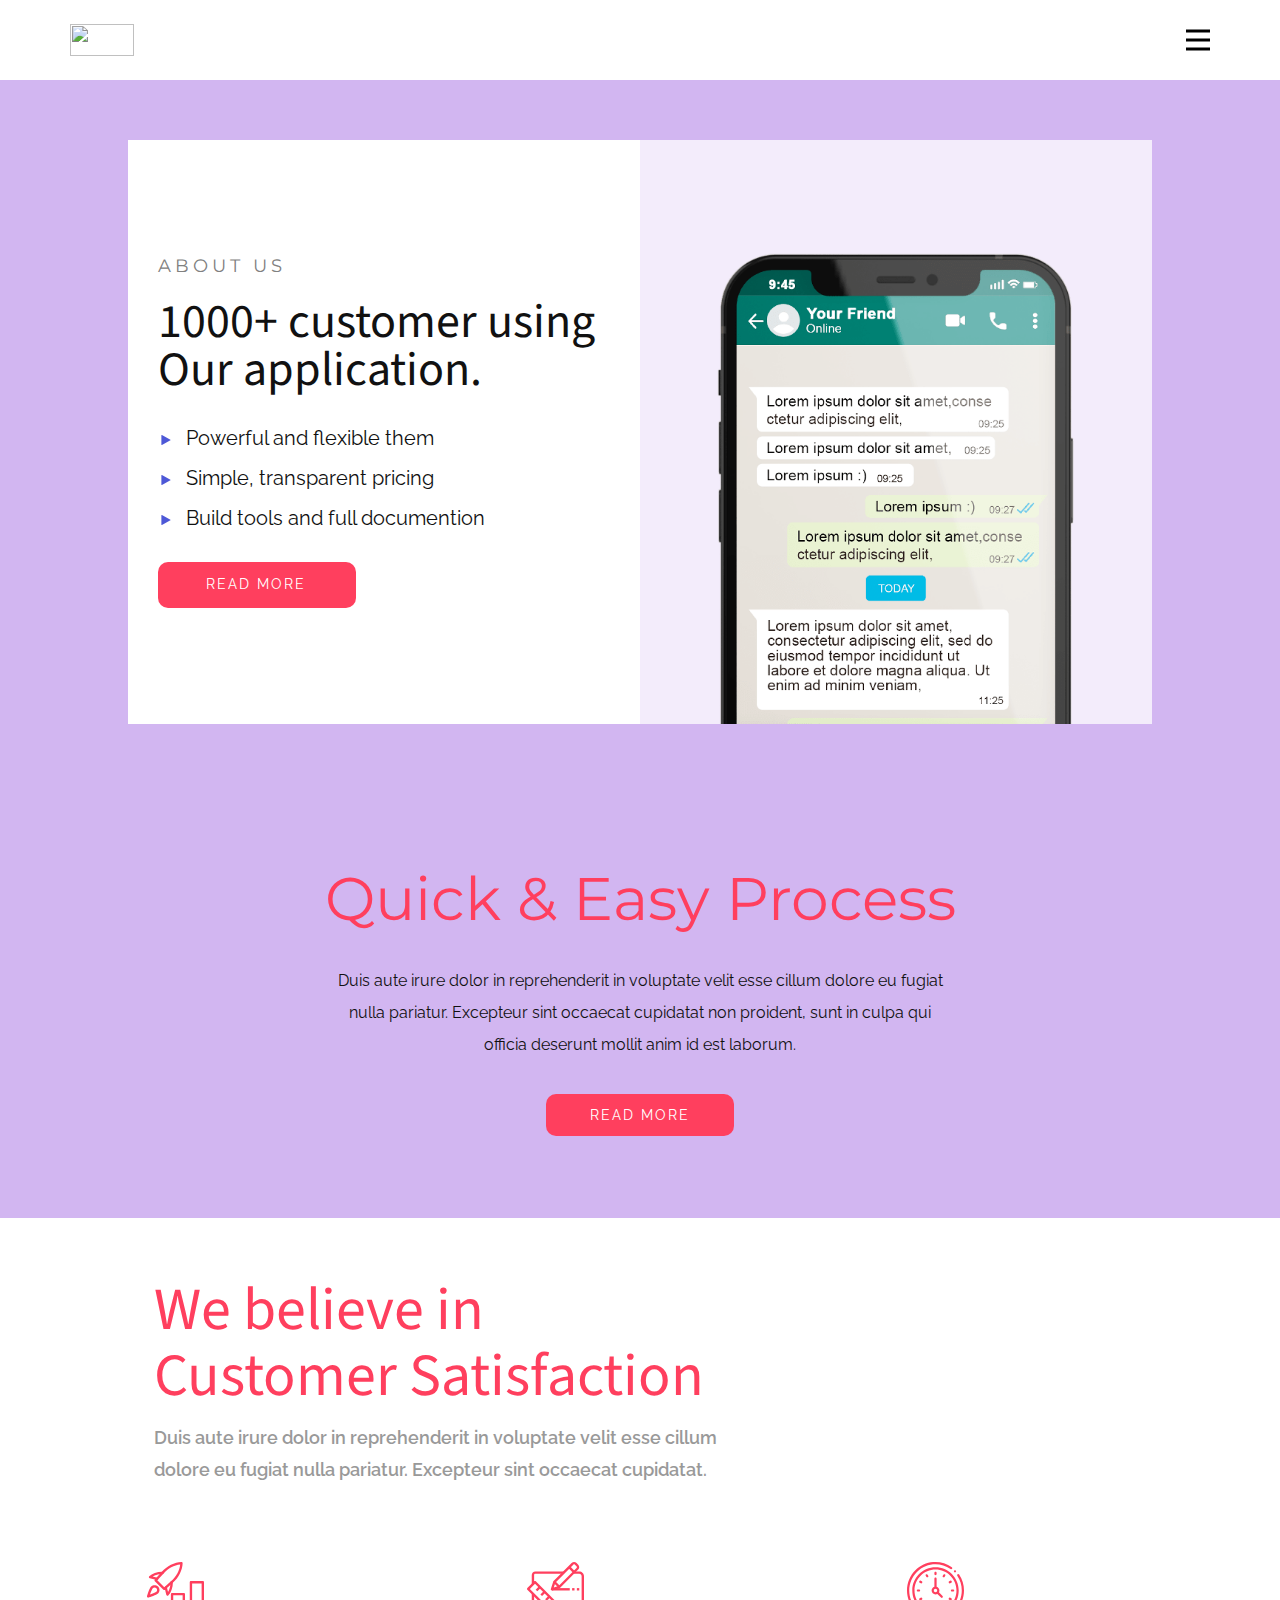
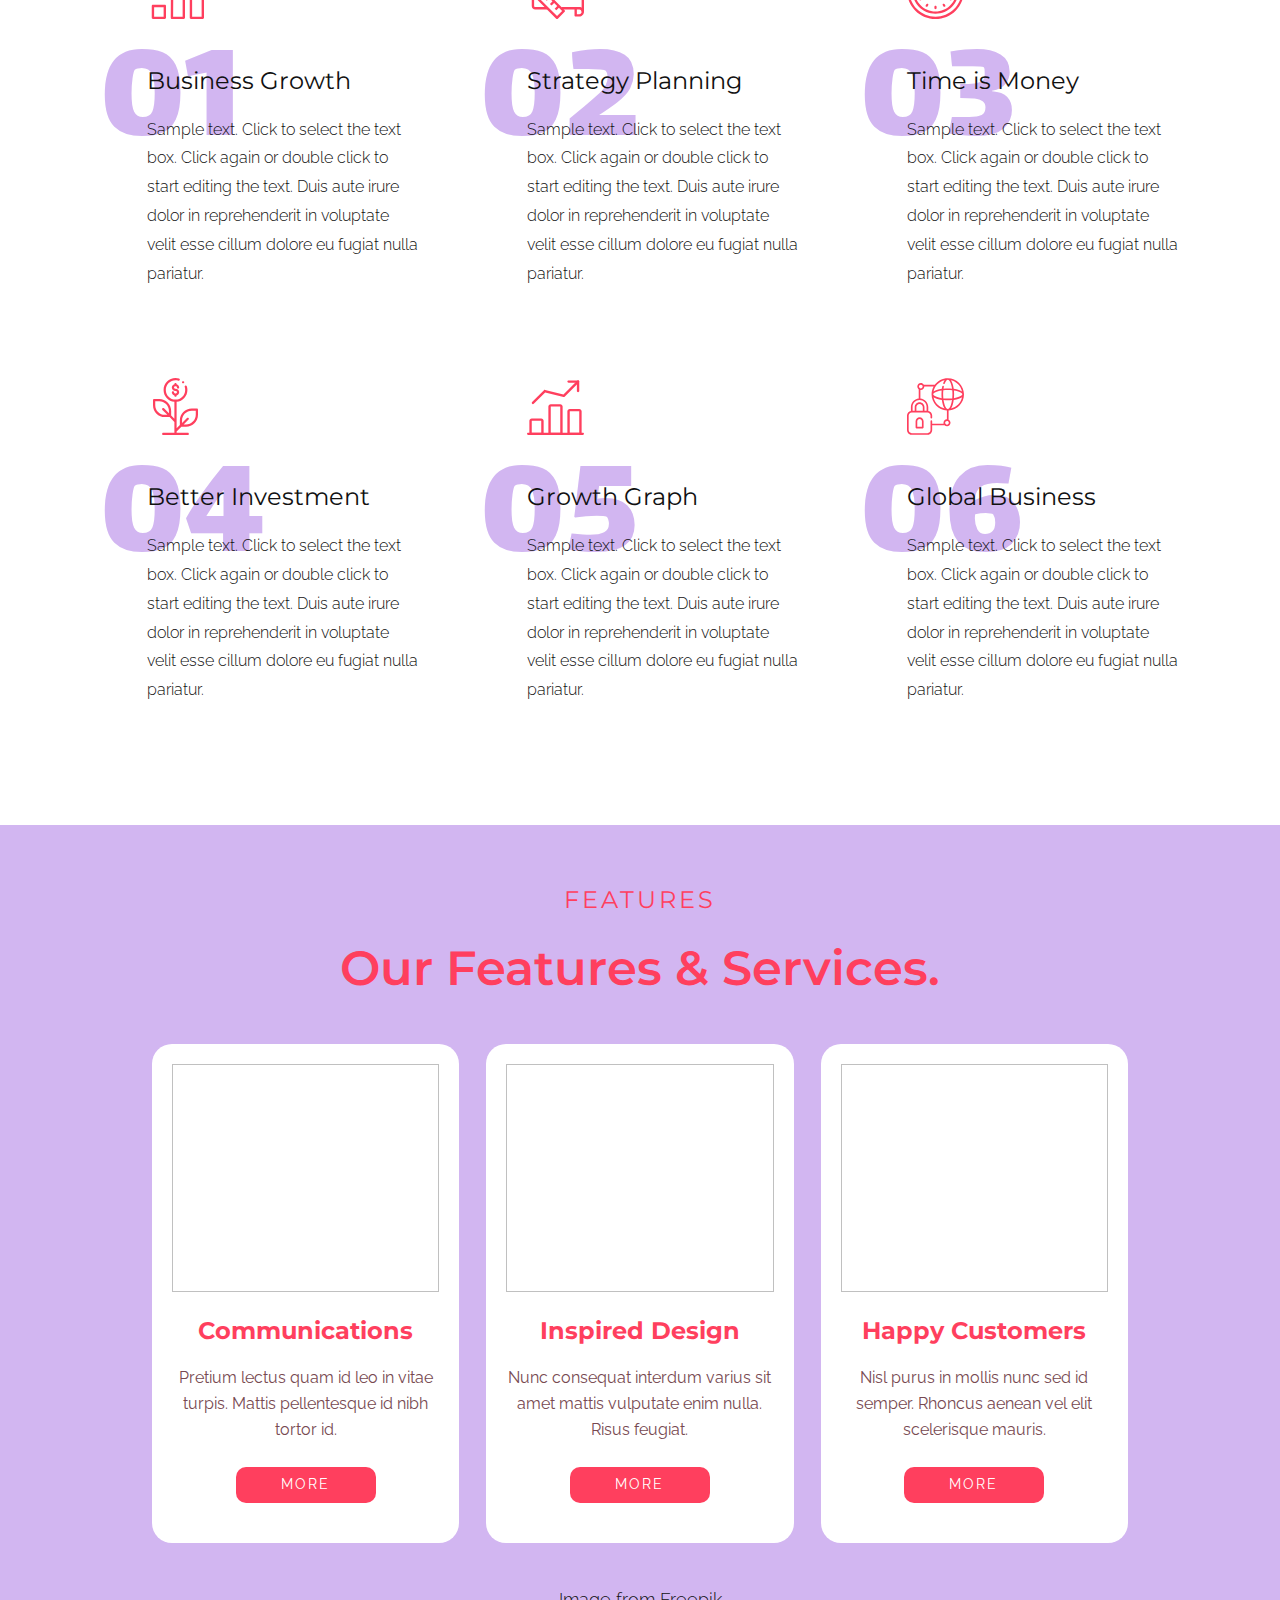
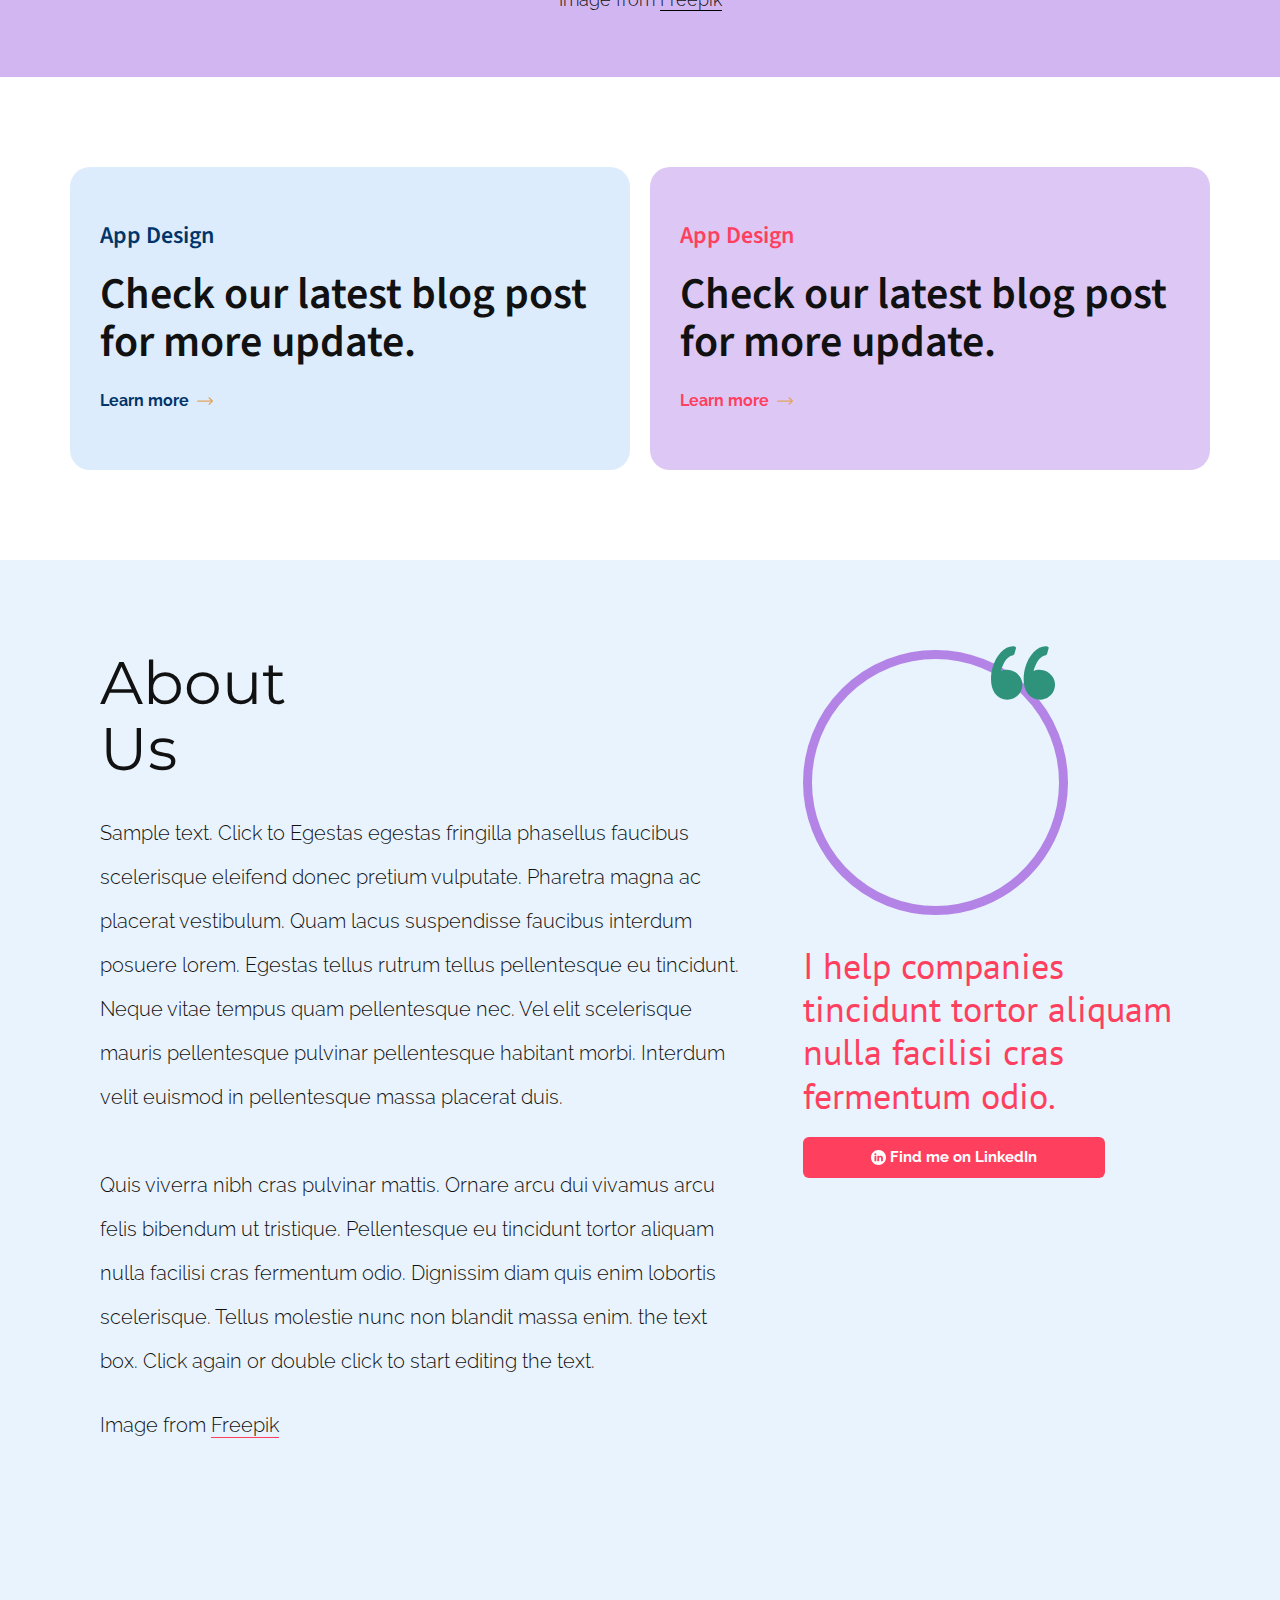
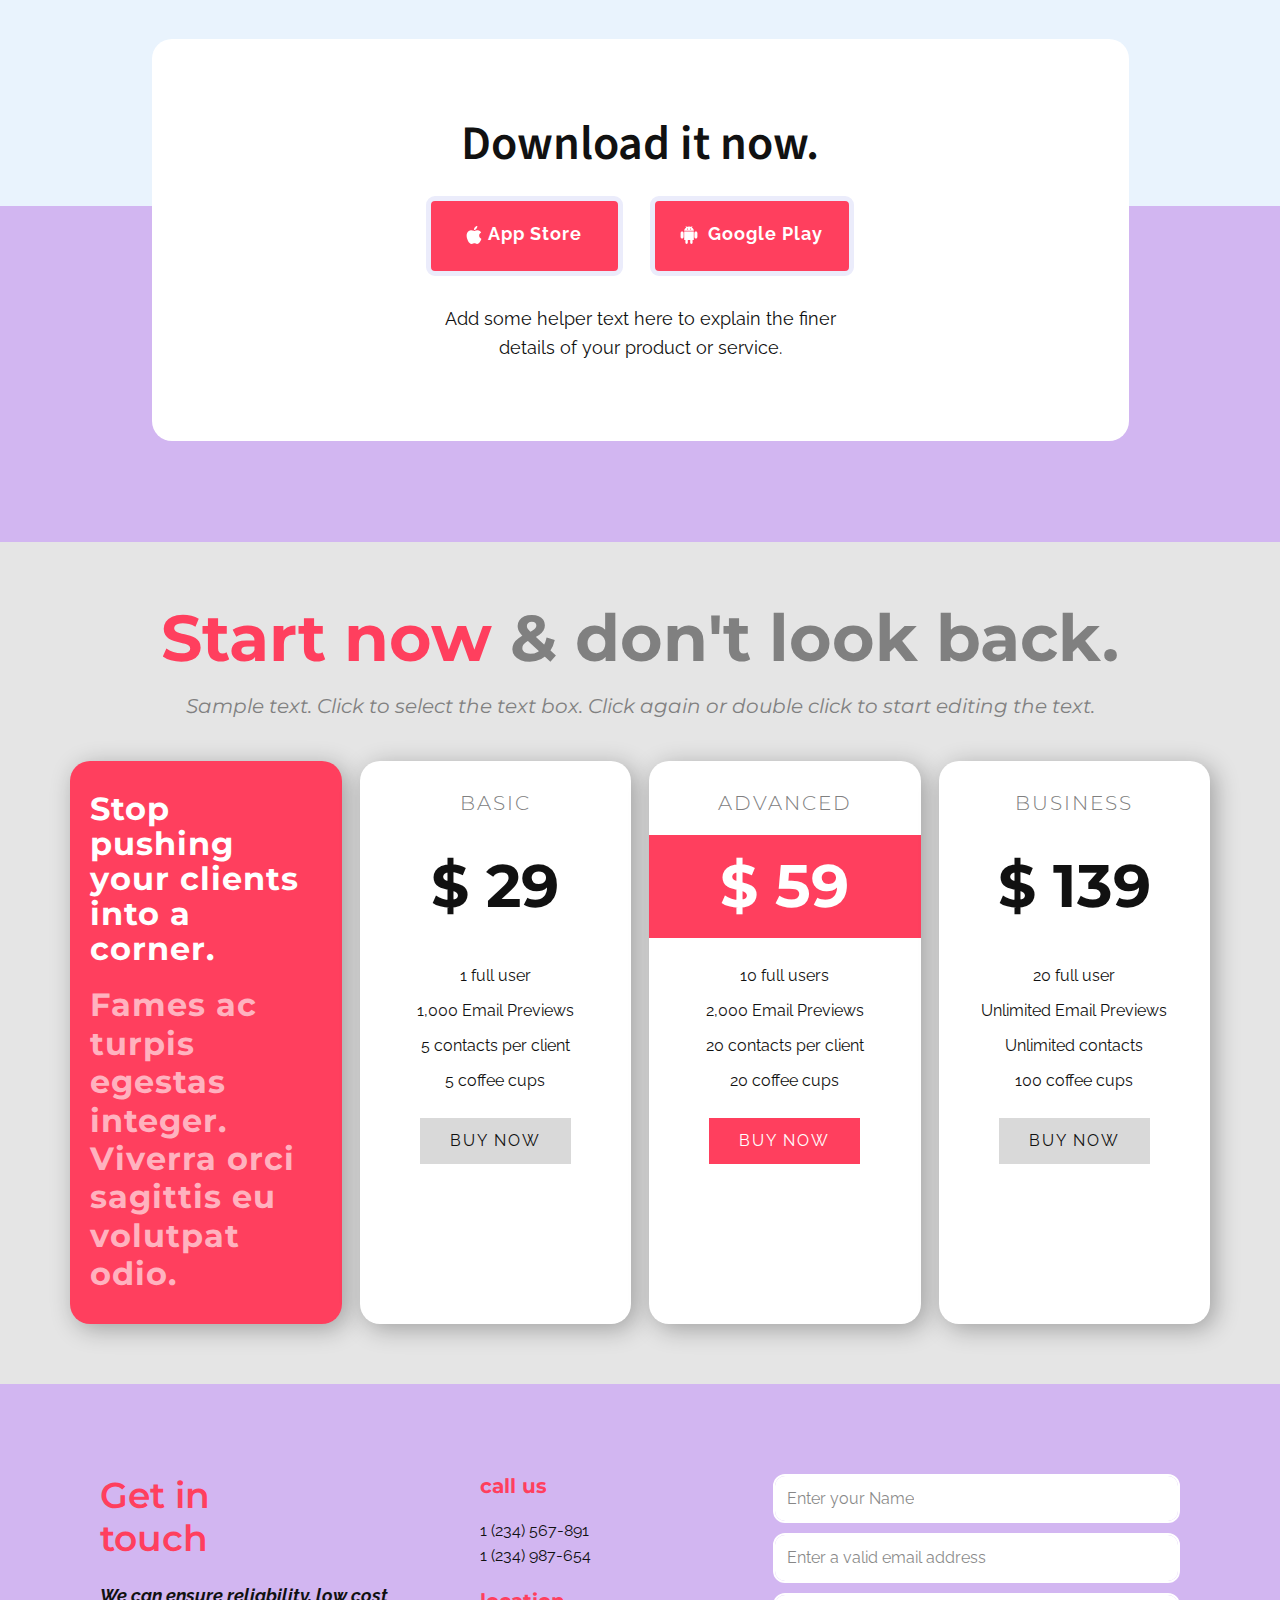
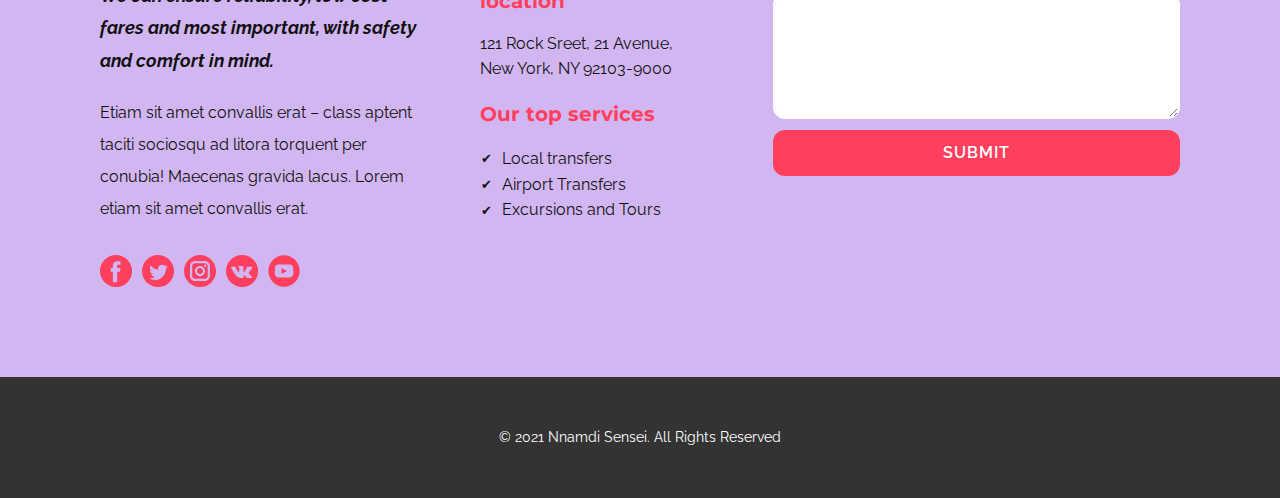
==== index.html @ 2d6a7fe9 "first commit" ====
<!DOCTYPE html>
<html style="font-size: 16px;">
  <head>
    <meta name="viewport" content="width=device-width, initial-scale=1.0">
    <meta charset="utf-8">
    <meta name="keywords" content="app landing page, app website, nnamdi sensei">
    <meta name="description" content="An App Landing Page Design By Nnamdi Sensei">
    <meta name="page_type" content="np-template-header-footer-from-plugin">
    <title>App Landing Page</title>
    <link rel="stylesheet" href="nicepage.css" media="screen">
<link rel="stylesheet" href="App-Landing-Page.css" media="screen">
    <script class="u-script" type="text/javascript" src="jquery.js" defer=""></script>
    <script class="u-script" type="text/javascript" src="nicepage.js" defer=""></script>
    <meta name="generator" content="Nnamdi Sensei">
    <meta property="og:title" content="App Landing Page">
    <meta property="og:description" content="An App Landing Page Design By Nnamdi Sensei">
    <link id="u-theme-google-font" rel="stylesheet" href="https://fonts.googleapis.com/css?family=Montserrat:100,100i,200,200i,300,300i,400,400i,500,500i,600,600i,700,700i,800,800i,900,900i|Raleway:100,100i,200,200i,300,300i,400,400i,500,500i,600,600i,700,700i,800,800i,900,900i">
    <link id="u-page-google-font" rel="stylesheet" href="https://fonts.googleapis.com/css?family=Source+Sans+Pro:200,200i,300,300i,400,400i,600,600i,700,700i,900,900i|PT+Sans:400,400i,700,700i|Lalezar:400">
    
    
    
    
    
    
    
    
    
    
    <script type="application/ld+json">{
		"@context": "http://schema.org",
		"@type": "Organization",
		"name": "App Landing Page",
		"logo": "#"
}</script>
    <meta name="theme-color" content="#ff3f5e">
    <meta property="og:type" content="website">
  </head>
  <body data-home-page="App-Landing-Page.html" data-home-page-title="App Landing Page" class="u-body"><header class="u-clearfix u-header u-sticky u-sticky-ba00 u-header" id="sec-84ba"><div class="u-clearfix u-sheet u-valign-middle u-sheet-1">
        <a href="https://nnamdisensei.com" class="u-image u-logo u-image-1" title="Nnamdi Sensei" target="_blank">
          <img src="#" class="u-logo-image u-logo-image-1">
        </a>
        <nav class="u-menu u-menu-dropdown u-offcanvas u-menu-1" data-responsive-from="XL">
          <div class="menu-collapse" style="font-size: 1rem; letter-spacing: 0px; font-weight: 500;" wfd-invisible="true">
            <a class="u-button-style u-custom-active-color u-custom-border u-custom-border-color u-custom-hover-color u-custom-left-right-menu-spacing u-custom-padding-bottom u-custom-text-active-color u-custom-text-color u-custom-text-hover-color u-custom-top-bottom-menu-spacing u-nav-link u-text-active-palette-1-base u-text-hover-palette-2-base" href="#">
              <svg><use xmlns:xlink="http://www.w3.org/1999/xlink" xlink:href="#menu-hamburger"></use></svg>
              <svg version="1.1" xmlns="http://www.w3.org/2000/svg" xmlns:xlink="http://www.w3.org/1999/xlink"><defs><symbol id="menu-hamburger" viewBox="0 0 16 16" style="width: 16px; height: 16px;"><rect y="1" width="16" height="2"></rect><rect y="7" width="16" height="2"></rect><rect y="13" width="16" height="2"></rect>
</symbol>
</defs></svg>
            </a>
          </div>
          <div class="u-nav-container" wfd-invisible="true">
            <ul class="u-nav u-spacing-2 u-unstyled u-nav-1"><li class="u-nav-item"><a class="u-active-grey-5 u-button-style u-hover-grey-10 u-nav-link u-text-active-grey-90 u-text-grey-90 u-text-hover-grey-90" href="App-Landing-Page.html" style="padding: 10px 20px;">App Landing Page</a>
</li></ul>
          </div>
          <div class="u-custom-menu u-nav-container-collapse" wfd-invisible="true">
            <div class="u-black u-container-style u-inner-container-layout u-opacity u-opacity-95 u-sidenav">
              <div class="u-inner-container-layout u-sidenav-overflow">
                <div class="u-menu-close"></div>
                <ul class="u-align-center u-nav u-popupmenu-items u-unstyled u-nav-2"><li class="u-nav-item"><a class="u-button-style u-nav-link" href="main.html" style="padding: 10px 20px;">main</a>
</li><li class="u-nav-item"><a class="u-button-style u-nav-link" href="App-Landing-Page.html" style="padding: 10px 20px;">App Landing Page</a>
</li></ul>
              </div>
            </div>
            <div class="u-black u-menu-overlay u-opacity u-opacity-70" wfd-invisible="true"></div>
          </div>
        </nav>
      </div></header>
    <section class="u-align-center u-clearfix u-palette-3-light-2 u-section-1" id="carousel_d8c4">
      <div class="u-clearfix u-sheet u-valign-middle u-sheet-1">
        <div class="u-clearfix u-expanded-width-sm u-expanded-width-xs u-gutter-0 u-layout-wrap u-layout-wrap-1">
          <div class="u-gutter-0 u-layout">
            <div class="u-layout-row">
              <div class="u-align-left u-container-style u-layout-cell u-size-30 u-white u-layout-cell-1">
                <div class="u-container-layout u-valign-middle u-container-layout-1">
                  <h6 class="u-text u-text-default u-text-grey-50 u-text-1">About Us</h6>
                  <h2 class="u-custom-font u-font-source-sans-pro u-text u-text-2">1000+ customer using Our application.</h2>
                  <ul class="u-custom-list u-text u-text-3">
                    <li>
                      <div class="u-list-icon u-text-palette-2-base">
                        <svg class="u-svg-content" viewBox="0 0 415.994 415.994" id="svg-aeac" style="font-size: 0.5em; margin: -0.5em;"><path d="m391.645 193.946-352-192c-4.96-2.688-10.976-2.592-15.808.288-4.864 2.88-7.84 8.128-7.84 13.76v384c0 5.664 2.976 10.88 7.84 13.76 2.496 1.504 5.344 2.24 8.16 2.24 2.656 0 5.28-.672 7.648-1.984l352-192c5.152-2.752 8.352-8.16 8.352-14.016s-3.2-11.264-8.352-14.048z" fill="currentColor"></path></svg>
                      </div> Powerful and flexible them
                    </li>
                    <li>
                      <div class="u-list-icon u-text-palette-2-base">
                        <svg class="u-svg-content" viewBox="0 0 415.994 415.994" id="svg-aeac" style="font-size: 0.5em; margin: -0.5em;"><path d="m391.645 193.946-352-192c-4.96-2.688-10.976-2.592-15.808.288-4.864 2.88-7.84 8.128-7.84 13.76v384c0 5.664 2.976 10.88 7.84 13.76 2.496 1.504 5.344 2.24 8.16 2.24 2.656 0 5.28-.672 7.648-1.984l352-192c5.152-2.752 8.352-8.16 8.352-14.016s-3.2-11.264-8.352-14.048z" fill="currentColor"></path></svg>
                      </div>Simple, transparent pricing
                    </li>
                    <li>
                      <div class="u-list-icon u-text-palette-2-base">
                        <svg class="u-svg-content" viewBox="0 0 415.994 415.994" id="svg-aeac" style="font-size: 0.5em; margin: -0.5em;"><path d="m391.645 193.946-352-192c-4.96-2.688-10.976-2.592-15.808.288-4.864 2.88-7.84 8.128-7.84 13.76v384c0 5.664 2.976 10.88 7.84 13.76 2.496 1.504 5.344 2.24 8.16 2.24 2.656 0 5.28-.672 7.648-1.984l352-192c5.152-2.752 8.352-8.16 8.352-14.016s-3.2-11.264-8.352-14.048z" fill="currentColor"></path></svg>
                      </div>Build tools and full documention 
                    </li>
                  </ul>
                  <a href="https://nnamdisensei.com" class="u-active-grey-80 u-border-none u-btn u-btn-round u-button-style u-hover-grey-80 u-palette-1-base u-radius-10 u-btn-1">read more</a>
                </div>
              </div>
              <div class="u-container-style u-layout-cell u-palette-3-light-3 u-shape-rectangle u-size-30 u-layout-cell-2">
                <div class="u-container-layout u-valign-bottom u-container-layout-2">
                  <img class="u-expanded-width-lg u-expanded-width-md u-expanded-width-xl u-image lazyload u-image-1" data-image-width="617" data-image-height="723" data-src="images/cv-min.png">
                </div>
              </div>
            </div>
          </div>
        </div>
      </div>
    </section>
    <section class="u-align-center u-clearfix u-palette-3-light-2 u-section-2" id="carousel_2028">
      <div class="u-clearfix u-sheet u-valign-middle u-sheet-1">
        <h1 class="u-text u-text-default u-text-palette-1-base u-text-1">Quick &amp; Easy Process</h1>
        <p class="u-text u-text-2">Duis aute irure dolor in reprehenderit in voluptate velit esse cillum dolore eu fugiat nulla pariatur. Excepteur sint occaecat cupidatat non proident, sunt in culpa qui officia deserunt mollit anim id est laborum.</p>
        <a href="https://nnamdisensei.com" class="u-active-grey-80 u-btn u-btn-round u-button-style u-hover-grey-80 u-palette-1-base u-radius-10 u-btn-1">read more</a>
      </div>
    </section>
    <section class="u-align-left u-clearfix u-section-3" id="sec-218c">
      <div class="u-clearfix u-sheet u-valign-middle u-sheet-1">
        <h1 class="u-custom-font u-font-source-sans-pro u-text u-text-palette-1-base u-text-1">We believe in<br>Customer Satisfaction
        </h1>
        <p class="u-text u-text-grey-40 u-text-2">Duis aute irure dolor in reprehenderit in voluptate velit esse cillum dolore eu fugiat nulla pariatur. Excepteur sint occaecat cupidatat.</p>
        <div class="u-expanded-width u-list u-list-1">
          <div class="u-repeater u-repeater-1">
            <div class="u-container-style u-list-item u-repeater-item">
              <div class="u-container-layout u-similar-container u-container-layout-1">
                <h3 class="u-custom-font u-text u-text-palette-3-light-2 u-text-3">01</h3>
                <div class="u-container-style u-group u-group-1">
                  <div class="u-container-layout u-container-layout-2"><span class="u-icon u-icon-circle u-text-palette-1-base u-icon-1"><svg class="u-svg-link" preserveAspectRatio="xMidYMin slice" viewBox="0 0 24 24" style=""><use xmlns:xlink="http://www.w3.org/1999/xlink" xlink:href="#svg-b827"></use></svg><svg class="u-svg-content" viewBox="0 0 24 24" id="svg-b827"><path d="m7.5 24h-5c-.276 0-.5-.224-.5-.5v-5c0-.276.224-.5.5-.5h5c.276 0 .5.224.5.5v5c0 .276-.224.5-.5.5zm-4.5-1h4v-4h-4z"></path><path d="m15.5 24h-5c-.133 0-.261-.053-.354-.147s-.147-.223-.146-.356l.06-10c.002-.275.225-.497.5-.497h4.94c.276 0 .5.224.5.5v10c0 .276-.224.5-.5.5zm-4.497-1h3.997v-9h-3.943z"></path><path d="m23.5 24h-5c-.276 0-.5-.224-.5-.5v-15c0-.276.224-.5.5-.5h5c.276 0 .5.224.5.5v15c0 .276-.224.5-.5.5zm-4.5-1h4v-14h-4z"></path><path d="m7.258 11.838c-.128 0-.256-.049-.354-.146l-3.596-3.597c-.188-.188-.196-.491-.018-.688l2.946-3.271c2.093-2.417 5.413-4.083 8.255-4.136.123-.016.267.051.363.146.096.097.148.228.146.363-.053 2.842-1.719 6.162-4.144 8.261l-3.264 2.94c-.094.086-.214.128-.334.128zm-2.907-4.114 2.926 2.926 2.918-2.629c2.076-1.797 3.542-4.542 3.774-6.99-2.448.232-5.192 1.698-6.983 3.767z"></path><path d="m8.604 14.21c-.045 0-.091-.006-.136-.019-.174-.05-.308-.188-.351-.365l-.707-2.95c-.064-.268.102-.538.37-.603.272-.063.539.102.603.37l.469 1.959c.869-1.359 1.042-3.098 1.06-4.115.005-.276.23-.492.509-.491.276.004.496.233.491.508-.042 2.366-.736 4.34-1.955 5.559-.095.095-.223.147-.353.147z"></path><path d="m4.241 7.603c-.039 0-.078-.004-.117-.014l-2.95-.707c-.176-.042-.316-.175-.365-.35-.049-.174 0-.361.127-.489 1.219-1.219 3.193-1.913 5.56-1.955.265-.025.504.215.508.491s-.214.504-.491.509c-1.018.018-2.756.191-4.115 1.06l1.959.469c.268.064.434.334.37.603-.056.229-.26.383-.486.383z"></path><path d="m.5 15c-.131 0-.258-.052-.354-.146-.13-.13-.178-.321-.125-.497.165-.552 1.023-3.338 1.695-4.01.809-.81 2.126-.811 2.938 0 .81.81.81 2.128 0 2.938-.671.672-3.458 1.529-4.01 1.694-.048.014-.096.021-.144.021zm2.685-4.261c-.276 0-.552.105-.762.315-.284.284-.772 1.536-1.154 2.677 1.141-.382 2.394-.87 2.677-1.153.42-.42.42-1.104 0-1.523-.21-.211-.486-.316-.761-.316z"></path></svg>
            
            
          </span>
                    <h4 class="u-text u-text-4">Business Growth</h4>
                    <p class="u-text u-text-5">Sample text. Click to select the text box. Click again or double click to start editing the text.&nbsp;Duis aute irure dolor in reprehenderit in voluptate velit esse cillum dolore eu fugiat nulla pariatur. </p>
                  </div>
                </div>
              </div>
            </div>
            <div class="u-container-style u-list-item u-repeater-item">
              <div class="u-container-layout u-similar-container u-container-layout-3">
                <h3 class="u-custom-font u-text u-text-palette-3-light-2 u-text-6">02</h3>
                <div class="u-container-style u-group u-group-2">
                  <div class="u-container-layout u-container-layout-4"><span class="u-icon u-icon-circle u-text-palette-1-base u-icon-2"><svg class="u-svg-link" preserveAspectRatio="xMidYMin slice" viewBox="0 0 511.998 511.998" style=""><use xmlns:xlink="http://www.w3.org/1999/xlink" xlink:href="#svg-07e3"></use></svg><svg class="u-svg-content" viewBox="0 0 511.998 511.998" x="0px" y="0px" id="svg-07e3" style="enable-background:new 0 0 511.998 511.998;"><g><g><path d="M74.664,85.179c-17.673,0-32,14.327-32,32v85.333h21.333v-85.333c0-5.891,4.776-10.667,10.667-10.667h256V85.179H74.664z"></path>
</g>
</g><g><g><path d="M74.664,405.179c-5.891,0-10.667-4.776-10.667-10.667V287.845H42.664v106.667c0,17.673,14.327,32,32,32h106.667v-21.333    H74.664z"></path>
</g>
</g><g><g><path d="M338.206,432.688L79.155,173.637c-4.165-4.164-10.917-4.164-15.083,0L3.123,234.587c-4.164,4.165-4.164,10.917,0,15.083    L262.174,508.72c2,2.001,4.713,3.125,7.541,3.125c2.829-0.001,5.541-1.125,7.541-3.125l60.949-60.949    C342.37,443.605,342.37,436.853,338.206,432.688z M269.715,486.096L25.747,242.128l45.867-45.867L315.582,440.23L269.715,486.096z    "></path>
</g>
</g><g><g><path d="M469.331,405.179h-160v21.333h117.333v53.333c0,5.891,4.776,10.667,10.667,10.667h32    c23.564,0,42.667-19.102,42.667-42.667C511.998,424.281,492.895,405.179,469.331,405.179z M469.331,469.179h-21.333v-42.667    h21.333c11.782,0,21.333,9.551,21.333,21.333C490.664,459.628,481.113,469.179,469.331,469.179z"></path>
</g>
</g><g><g><path d="M469.331,85.179h-53.333v21.333h53.333c11.782,0,21.333,9.551,21.333,21.333v320h21.333v-320    C511.998,104.281,492.895,85.179,469.331,85.179z"></path>
</g>
</g><g><g><rect x="164.042" y="314.513" transform="matrix(0.7071 -0.7071 0.7071 0.7071 -175.2621 227.2397)" width="45.259" height="21.333"></rect>
</g>
</g><g><g><rect x="121.376" y="271.846" transform="matrix(0.7071 -0.7071 0.7071 0.7071 -157.5885 184.5736)" width="45.259" height="21.333"></rect>
</g>
</g><g><g><rect x="206.686" y="357.18" transform="matrix(0.7071 -0.7071 0.7071 0.7071 -192.9419 269.8904)" width="45.259" height="21.333"></rect>
</g>
</g><g><g><rect x="249.372" y="399.868" transform="matrix(0.7071 -0.7071 0.7071 0.7071 -210.6241 312.5771)" width="45.259" height="21.333"></rect>
</g>
</g><g><g><rect x="78.679" y="229.18" transform="matrix(0.7071 -0.7071 0.7071 0.7071 -139.9243 141.885)" width="45.259" height="21.333"></rect>
</g>
</g><g><g><path d="M460.094,23.824L445.352,9.083c-12.473-11.907-32.103-11.907-44.576,0L238.579,171.28c-4.164,4.165-4.164,10.917,0,15.083    l44.235,44.235c1.995,2.008,4.711,3.133,7.541,3.125c2.829-0.001,5.541-1.125,7.541-3.125L460.094,68.4    c0.005-0.005,0.01-0.01,0.015-0.015C472.41,56.076,472.403,36.125,460.094,23.824z M445.022,53.307L290.355,207.973    l-29.152-29.152L415.87,24.165c4.028-3.849,10.372-3.849,14.4,0l14.752,14.731c0.001,0.002,0.003,0.003,0.005,0.005    C449.003,42.88,449.001,49.33,445.022,53.307z"></path>
</g>
</g><g><g><path d="M286.931,212.944l-46.037,15.371l15.371-46.112l-20.267-6.752l-22.123,66.357c-0.362,1.088-0.547,2.227-0.547,3.373    c0.001,5.891,4.778,10.666,10.669,10.664c1.129,0.004,2.252-0.169,3.328-0.512l66.357-22.123L286.931,212.944z"></path>
</g>
</g><g><g><rect x="390.275" y="36.943" transform="matrix(0.7071 -0.7071 0.7071 0.7071 69.1923 303.4905)" width="21.333" height="62.56"></rect>
</g>
</g><g><g><rect x="223.998" y="234.512" width="160" height="21.333"></rect>
</g>
</g><g><g><rect x="405.331" y="234.512" width="21.333" height="21.333"></rect>
</g>
</g><g><g><rect x="447.998" y="234.512" width="21.333" height="21.333"></rect>
</g>
</g></svg>
            
            
          </span>
                    <h4 class="u-text u-text-7">Strategy Planning</h4>
                    <p class="u-text u-text-8">Sample text. Click to select the text box. Click again or double click to start editing the text.&nbsp;Duis aute irure dolor in reprehenderit in voluptate velit esse cillum dolore eu fugiat nulla pariatur. </p>
                  </div>
                </div>
              </div>
            </div>
            <div class="u-container-style u-list-item u-repeater-item">
              <div class="u-container-layout u-similar-container u-container-layout-5">
                <h3 class="u-custom-font u-text u-text-palette-3-light-2 u-text-9">03</h3>
                <div class="u-container-style u-group u-group-3">
                  <div class="u-container-layout u-container-layout-6"><span class="u-icon u-icon-circle u-text-palette-1-base u-icon-3"><svg class="u-svg-link" preserveAspectRatio="xMidYMin slice" viewBox="0 0 511.994 511.994" style=""><use xmlns:xlink="http://www.w3.org/1999/xlink" xlink:href="#svg-898a"></use></svg><svg class="u-svg-content" viewBox="0 0 511.994 511.994" id="svg-898a"><g><path d="m468.379 112.96c-3.092-4.579-9.307-5.784-13.884-2.693-4.577 3.09-5.782 9.306-2.692 13.883 63.008 93.331 50.848 218.961-28.913 298.722-44.573 44.574-103.838 69.121-166.877 69.121s-122.303-24.546-166.878-69.12c-44.574-44.574-69.121-103.838-69.121-166.877s24.548-122.304 69.121-166.877c81.202-81.202 208.265-92.375 302.127-26.567 4.521 3.171 10.758 2.075 13.929-2.447 3.17-4.522 2.074-10.758-2.448-13.929-48.674-34.126-108.292-50.22-167.867-45.31-60.276 4.965-117.057 31.284-159.883 74.11-48.351 48.352-74.979 112.639-74.979 181.02s26.628 132.668 74.979 181.02c48.352 48.351 112.639 74.979 181.019 74.979s132.668-26.628 181.019-74.979c86.519-86.52 99.703-222.805 31.348-324.056z"></path><path d="m256.013 47.496c-114.967 0-208.5 93.533-208.5 208.5s93.533 208.5 208.5 208.5 208.5-93.533 208.5-208.5-93.533-208.5-208.5-208.5zm0 397c-103.939 0-188.5-84.56-188.5-188.5s84.561-188.5 188.5-188.5 188.5 84.56 188.5 188.5-84.561 188.5-188.5 188.5z"></path><path d="m319.653 305.493-32.857-32.856c2.688-4.952 4.216-10.621 4.216-16.641 0-15.824-10.56-29.223-25-33.537v-72.463c0-5.523-4.477-10-10-10s-10 4.477-10 10v72.463c-14.44 4.314-25 17.712-25 33.537 0 19.299 15.701 35 35 35 6.02 0 11.689-1.528 16.641-4.216l32.857 32.856c1.953 1.953 4.512 2.929 7.071 2.929 2.56 0 5.118-.977 7.071-2.929 3.906-3.907 3.906-10.238.001-14.143zm-78.64-49.497c0-8.271 6.729-15 15-15s15 6.729 15 15-6.728 15-15 15c-8.271 0-15-6.729-15-15z"></path><path d="m256.013 118.133c5.523 0 10-4.477 10-10v-10.127c0-5.523-4.477-10-10-10s-10 4.477-10 10v10.127c0 5.523 4.477 10 10 10z"></path><path d="m185.678 114.172c-2.762-4.784-8.879-6.422-13.66-3.66-4.783 2.762-6.422 8.877-3.66 13.66l5.064 8.771c1.852 3.208 5.213 5.001 8.669 5.001 1.696 0 3.417-.432 4.991-1.341 4.783-2.762 6.422-8.877 3.66-13.66z"></path><path d="m132.96 173.404-8.771-5.064c-4.782-2.761-10.899-1.123-13.66 3.66-2.762 4.783-1.123 10.898 3.66 13.66l8.771 5.064c1.575.909 3.294 1.341 4.991 1.341 3.455 0 6.817-1.793 8.669-5.002 2.762-4.781 1.123-10.897-3.66-13.659z"></path><path d="m118.151 255.996c0-5.523-4.477-10-10-10h-10.128c-5.523 0-10 4.477-10 10s4.477 10 10 10h10.128c5.522 0 10-4.478 10-10z"></path><path d="m122.96 321.267-8.771 5.064c-4.783 2.761-6.422 8.877-3.66 13.66 1.852 3.208 5.213 5.001 8.669 5.001 1.696 0 3.416-.432 4.991-1.341l8.771-5.064c4.783-2.761 6.422-8.877 3.66-13.66-2.761-4.784-8.878-6.423-13.66-3.66z"></path><path d="m187.082 375.388c-4.781-2.761-10.898-1.123-13.66 3.66l-5.064 8.771c-2.762 4.783-1.122 10.899 3.66 13.66 1.575.909 3.294 1.341 4.991 1.341 3.456 0 6.817-1.793 8.669-5.001l5.064-8.771c2.762-4.783 1.122-10.899-3.66-13.66z"></path><path d="m256.013 393.858c-5.523 0-10 4.477-10 10v10.127c0 5.523 4.477 10 10 10s10-4.477 10-10v-10.127c-.001-5.523-4.477-10-10-10z"></path><path d="m338.604 379.048c-2.76-4.782-8.873-6.421-13.66-3.661-4.782 2.761-6.422 8.877-3.66 13.66l5.063 8.771c1.852 3.208 5.213 5.002 8.67 5.002 1.696 0 3.415-.432 4.99-1.341 4.782-2.761 6.422-8.878 3.66-13.66z"></path><path d="m397.836 326.33-8.771-5.064c-4.785-2.763-10.899-1.123-13.66 3.66-2.762 4.783-1.123 10.899 3.66 13.66l8.771 5.064c1.575.91 3.294 1.341 4.99 1.341 3.456 0 6.818-1.793 8.67-5.001 2.761-4.783 1.123-10.899-3.66-13.66z"></path><path d="m393.875 255.996c0 5.523 4.478 10 10 10h10.128c5.522 0 10-4.477 10-10s-4.478-10-10-10h-10.128c-5.523 0-10 4.477-10 10z"></path><path d="m379.065 173.404c-4.783 2.762-6.422 8.877-3.66 13.66 1.853 3.209 5.213 5.002 8.67 5.002 1.696 0 3.416-.432 4.99-1.341l8.771-5.064c4.783-2.762 6.422-8.877 3.66-13.66s-8.876-6.421-13.66-3.66z"></path><path d="m340.007 110.512c-4.784-2.763-10.899-1.123-13.66 3.66l-5.063 8.771c-2.762 4.783-1.123 10.899 3.66 13.66 1.575.91 3.294 1.341 4.99 1.341 3.456 0 6.818-1.793 8.67-5.001l5.064-8.771c2.761-4.783 1.123-10.899-3.661-13.66z"></path><circle cx="431.067" cy="83.944" r="9.992"></circle>
</g></svg>
            
            
          </span>
                    <h4 class="u-text u-text-10">Time is Money</h4>
                    <p class="u-text u-text-11">Sample text. Click to select the text box. Click again or double click to start editing the text.&nbsp;Duis aute irure dolor in reprehenderit in voluptate velit esse cillum dolore eu fugiat nulla pariatur. </p>
                  </div>
                </div>
              </div>
            </div>
            <div class="u-container-style u-list-item u-repeater-item">
              <div class="u-container-layout u-similar-container u-container-layout-7">
                <h3 class="u-custom-font u-text u-text-palette-3-light-2 u-text-12">04</h3>
                <div class="u-container-style u-group u-group-4">
                  <div class="u-container-layout u-container-layout-8"><span class="u-icon u-icon-circle u-text-palette-1-base u-icon-4"><svg class="u-svg-link" preserveAspectRatio="xMidYMin slice" viewBox="0 0 512 512" style=""><use xmlns:xlink="http://www.w3.org/1999/xlink" xlink:href="#svg-94be"></use></svg><svg class="u-svg-content" viewBox="0 0 512 512" id="svg-94be"><g id="XMLID_1017_"><g id="XMLID_1278_"><path id="XMLID_1279_" d="m256 74.946c7.262 0 13.169 4.947 13.169 11.027 0 5.522 4.478 10 10 10s10-4.478 10-10c0-13.849-9.752-25.606-23.169-29.583v-1.39c0-5.522-4.478-10-10-10s-10 4.478-10 10v1.39c-13.417 3.978-23.169 15.734-23.169 29.583 0 17.108 14.88 31.026 33.169 31.026 7.262 0 13.169 4.946 13.169 11.026s-5.907 11.027-13.169 11.027-13.169-4.947-13.169-11.027c0-5.522-4.478-10-10-10s-10 4.478-10 10c0 13.849 9.752 25.606 23.169 29.583v1.392c0 5.522 4.478 10 10 10s10-4.478 10-10v-1.39c13.417-3.978 23.169-15.734 23.169-29.583 0-17.109-14.88-31.027-33.169-31.027-7.262 0-13.169-4.946-13.169-11.026s5.907-11.028 13.169-11.028z"></path><path id="XMLID_1303_" d="m448 274.23h-45.703c-59.203 0-107.368 48.165-107.368 107.368v41.561l-28.929 28.929v-238.559c54.328-5.06 97-50.901 97-106.529 0-11.519-1.822-22.856-5.417-33.698-1.738-5.244-7.402-8.081-12.639-6.346-5.243 1.738-8.083 7.396-6.346 12.639 2.922 8.808 4.402 18.029 4.402 27.405 0 47.972-39.028 87-87 87s-87-39.028-87-87 39.028-87 87-87c8.83 0 17.535 1.315 25.874 3.91 5.271 1.64 10.878-1.305 12.52-6.578 1.641-5.273-1.305-10.879-6.578-12.52-10.265-3.193-20.969-4.812-31.816-4.812-59 0-107 48-107 107 0 55.628 42.672 101.469 97 106.529v152.331l-28.929-28.928v-41.56c0-59.203-48.165-107.368-107.368-107.368h-45.703c-5.522 0-10 4.478-10 10v45.703c0 59.203 48.165 107.368 107.368 107.368h41.561l43.071 43.07v97.855h-100.161c-5.522 0-10 4.478-10 10s4.478 10 10 10h220.322c5.522 0 10-4.478 10-10s-4.478-10-10-10h-100.161v-11.627l43.072-43.071h41.56c59.203 0 107.368-48.165 107.368-107.368v-45.704c0-5.522-4.478-10-10-10zm-286.632 56.844c-48.175 0-87.368-39.193-87.368-87.368v-35.703h35.703c48.175 0 87.368 39.193 87.368 87.368v21.56l-44.161-44.161c-3.906-3.904-10.236-3.904-14.143 0-3.905 3.905-3.905 10.237 0 14.143l44.162 44.161zm276.632-1.14c0 48.175-39.193 87.368-87.368 87.368h-21.56l44.161-44.16c3.905-3.905 3.905-10.237 0-14.143-3.905-3.903-10.235-3.904-14.143 0l-44.161 44.161v-21.561c0-48.175 39.193-87.368 87.368-87.368h35.703z"></path><path id="XMLID_1306_" d="m324.38 48.2c2.63 0 5.21-1.07 7.07-2.931 1.859-1.859 2.93-4.439 2.93-7.069 0-2.631-1.07-5.21-2.93-7.07s-4.44-2.93-7.07-2.93-5.21 1.069-7.07 2.93c-1.859 1.86-2.93 4.439-2.93 7.07 0 2.63 1.07 5.21 2.93 7.069 1.86 1.861 4.44 2.931 7.07 2.931z"></path>
</g>
</g></svg>
            
            
          </span>
                    <h4 class="u-text u-text-13">Better Investment</h4>
                    <p class="u-text u-text-14">Sample text. Click to select the text box. Click again or double click to start editing the text.&nbsp;Duis aute irure dolor in reprehenderit in voluptate velit esse cillum dolore eu fugiat nulla pariatur. </p>
                  </div>
                </div>
              </div>
            </div>
            <div class="u-container-style u-list-item u-repeater-item">
              <div class="u-container-layout u-similar-container u-container-layout-9">
                <h3 class="u-custom-font u-text u-text-palette-3-light-2 u-text-15">05</h3>
                <div class="u-container-style u-group u-group-5">
                  <div class="u-container-layout u-container-layout-10"><span class="u-icon u-icon-circle u-text-palette-1-base u-icon-5"><svg class="u-svg-link" preserveAspectRatio="xMidYMin slice" viewBox="0 0 24 24" style=""><use xmlns:xlink="http://www.w3.org/1999/xlink" xlink:href="#svg-898f"></use></svg><svg class="u-svg-content" viewBox="0 0 24 24" id="svg-898f"><path d="m23.5 24h-23c-.276 0-.5-.224-.5-.5s.224-.5.5-.5h23c.276 0 .5.224.5.5s-.224.5-.5.5z"></path><path d="m6.5 24h-5c-.276 0-.5-.224-.5-.5v-5.5c0-.551.448-1 1-1h4c.552 0 1 .449 1 1v5.5c0 .276-.224.5-.5.5zm-4.5-1h4v-5h-4z"></path><path d="m14.5 24h-5c-.276 0-.5-.224-.5-.5v-11.5c0-.551.448-1 1-1h4c.552 0 1 .449 1 1v11.5c0 .276-.224.5-.5.5zm-4.5-1h4v-11h-4z"></path><path d="m22.5 24h-5c-.276 0-.5-.224-.5-.5v-9.5c0-.551.448-1 1-1h4c.552 0 1 .449 1 1v9.5c0 .276-.224.5-.5.5zm-4.5-1h4v-9h-4z"></path><path d="m2.5 11c-.128 0-.256-.049-.354-.146-.195-.195-.195-.512 0-.707l5-5c.124-.124.303-.176.475-.132l7.726 1.931 5.8-5.8c.195-.195.512-.195.707 0s.195.512 0 .707l-6 6c-.123.124-.303.174-.475.131l-7.726-1.93-4.8 4.8c-.097.097-.225.146-.353.146z"></path><path d="m21.5 6c-.276 0-.5-.224-.5-.5v-3.5h-3.5c-.276 0-.5-.224-.5-.5s.224-.5.5-.5h4c.276 0 .5.224.5.5v4c0 .276-.224.5-.5.5z"></path></svg>
            
            
          </span>
                    <h4 class="u-text u-text-16">Growth Graph</h4>
                    <p class="u-text u-text-17">Sample text. Click to select the text box. Click again or double click to start editing the text.&nbsp;Duis aute irure dolor in reprehenderit in voluptate velit esse cillum dolore eu fugiat nulla pariatur. </p>
                  </div>
                </div>
              </div>
            </div>
            <div class="u-container-style u-list-item u-repeater-item">
              <div class="u-container-layout u-similar-container u-container-layout-11">
                <h3 class="u-custom-font u-text u-text-palette-3-light-2 u-text-18">06</h3>
                <div class="u-container-style u-group u-group-6">
                  <div class="u-container-layout u-container-layout-12"><span class="u-icon u-icon-circle u-text-palette-1-base u-icon-6"><svg class="u-svg-link" preserveAspectRatio="xMidYMin slice" viewBox="0 0 509.681 509.681" style=""><use xmlns:xlink="http://www.w3.org/1999/xlink" xlink:href="#svg-7415"></use></svg><svg class="u-svg-content" viewBox="0 0 509.681 509.681" id="svg-7415"><path d="m509.681 146.239c0-79.951-65.044-144.995-144.995-144.995-47.991 0-90.603 23.442-117.008 59.47-.305-.038-.614-.064-.93-.064h-96.417c-5.519-9.027-15.467-15.064-26.8-15.064-17.309 0-31.391 14.082-31.391 31.391 0 10.453 5.14 19.722 13.02 25.43-.232 1.902-.35 3.821-.35 5.743v74.89c-39.165 3.915-69.849 37.059-69.849 77.238v33.711c-19.848 3.57-34.961 20.956-34.961 41.818v130.13c0 23.435 19.065 42.5 42.5 42.5h140.181c23.435 0 42.5-19.065 42.5-42.5v-42.91h110.327c5.686 5.702 13.546 9.235 22.215 9.235 17.309 0 31.391-14.082 31.391-31.391 0-12.237-7.043-22.853-17.284-28.029v-81.272c0-.173-.014-.342-.026-.512 76.657-3.724 137.877-67.255 137.877-144.819zm-244.569 39.206c13.523 4.463 29.27 7.905 46.385 10.221 4.249 31.492 12.599 59.92 24.758 77.429-49.543-11.097-88.495-50.551-98.849-100.367 6.661 4.408 15.646 8.737 27.706 12.717zm-30.422-39.206c0-11.805 27.564-27.088 75.042-34.079-.987 11.098-1.5 22.543-1.5 34.079 0 11.358.52 22.831 1.541 34.086-47.503-6.988-75.083-22.277-75.083-34.086zm129.996 129.996c-9.384 0-19.683-13.191-27.55-35.287-4.503-12.648-7.988-27.43-10.344-43.557 12.199 1.126 24.911 1.721 37.893 1.721s25.695-.595 37.893-1.721c-2.356 16.127-5.841 30.909-10.344 43.557-7.865 22.095-18.164 35.287-27.548 35.287zm0-92.123c-14.251 0-27.523-.693-39.726-1.918-1.13-11.555-1.728-23.615-1.728-35.955 0-12.217.592-24.314 1.737-35.955 12.2-1.224 25.469-1.917 39.716-1.917 14.251 0 27.523.693 39.726 1.918 1.13 11.554 1.727 23.615 1.727 35.954 0 12.34-.597 24.4-1.728 35.955-12.201 1.224-25.473 1.918-39.724 1.918zm54.912-71.958c47.503 6.988 75.083 22.276 75.083 34.085s-27.58 27.098-75.083 34.085c1.021-11.255 1.541-22.727 1.541-34.085s-.52-22.83-1.541-34.085zm72.367 7.597c-6.66-4.409-15.645-8.738-27.705-12.717-13.523-4.462-29.27-7.905-46.385-10.221-4.249-31.492-12.599-59.92-24.758-77.429 49.543 11.097 88.495 50.551 98.848 100.367zm-155.675-100.374c-4.296 6.171-8.533 14.293-12.494 24.951-1.443 3.883.535 8.2 4.417 9.643 3.881 1.442 8.2-.534 9.643-4.417 7.751-20.857 17.781-33.309 26.83-33.309 9.384 0 19.683 13.191 27.55 35.287 4.503 12.648 7.988 27.43 10.344 43.557-12.199-1.126-24.911-1.721-37.893-1.721-12.973 0-25.677.594-37.868 1.719.829-5.675 1.794-11.196 2.898-16.512.842-4.056-1.762-8.026-5.818-8.869-4.053-.842-8.026 1.762-8.869 5.818-1.416 6.818-2.618 13.948-3.601 21.299-17.089 2.316-32.813 5.756-46.318 10.213-12.06 3.98-21.045 8.309-27.705 12.717 10.356-49.829 49.324-89.29 98.884-100.376zm-212.758 41.209c9.038 0 16.39 7.353 16.39 16.391s-7.353 16.39-16.39 16.39-16.391-7.353-16.391-16.39c0-9.038 7.353-16.391 16.391-16.391zm-10.941 137.064c34.533 0 62.628 28.095 62.628 62.628v33.028h-19v-33.028c0-24.057-19.572-43.628-43.628-43.628-24.057 0-43.629 19.572-43.629 43.628v33.028h-19v-33.028c0-34.532 28.096-62.628 62.629-62.628zm-28.629 95.657v-33.028c0-15.786 12.843-28.628 28.629-28.628s28.628 12.843 28.628 28.628v33.028zm141.219 114.72v-22.183c0-4.142-3.358-7.5-7.5-7.5s-7.5 3.358-7.5 7.5v80.093c0 15.164-12.336 27.5-27.5 27.5h-140.181c-15.164 0-27.5-12.336-27.5-27.5v-130.13c0-15.164 12.336-27.5 27.5-27.5h140.181c15.164 0 27.5 12.336 27.5 27.5v19.929c0 4.142 3.358 7.5 7.5 7.5s7.5-3.358 7.5-7.5v-19.929c0-20.861-15.113-38.247-34.962-41.817v-33.711c0-40.369-30.977-73.625-70.408-77.281v-74.848c0-.004 0-.007 0-.011 1.221.145 2.461.228 3.72.228 17.309 0 31.39-14.082 31.39-31.39 0-.445-.015-.886-.034-1.326h83.186c-11.7 20.903-18.384 44.979-18.384 70.589 0 77.324 60.843 140.702 137.167 144.782-.013.182-.028.363-.028.549v77.934c-16.896.476-30.497 14.358-30.497 31.367 0 2.462.294 4.855.832 7.155zm132.542 9.235c-9.038 0-16.39-7.353-16.39-16.391s7.353-16.39 16.39-16.39c1.668 0 3.277.254 4.795.719.011.002.021.006.032.008 6.689 2.066 11.564 8.305 11.564 15.663 0 9.038-7.353 16.391-16.391 16.391zm35.394-144.167c12.16-17.509 20.51-45.937 24.758-77.429 17.115-2.316 32.862-5.759 46.385-10.221 12.059-3.979 21.045-8.309 27.705-12.717-10.354 49.816-49.306 89.27-98.848 100.367z"></path><path d="m112.591 350.917c-19.742 0-35.803 16.061-35.803 35.803v56.606c0 4.142 3.358 7.5 7.5 7.5h56.606c4.142 0 7.5-3.358 7.5-7.5v-56.606c0-19.741-16.061-35.803-35.803-35.803zm20.803 84.909h-41.606v-49.106c0-11.471 9.333-20.803 20.803-20.803s20.803 9.332 20.803 20.803z"></path></svg>
            
            
          </span>
                    <h4 class="u-text u-text-19">Global Business</h4>
                    <p class="u-text u-text-20">Sample text. Click to select the text box. Click again or double click to start editing the text.&nbsp;Duis aute irure dolor in reprehenderit in voluptate velit esse cillum dolore eu fugiat nulla pariatur. </p>
                  </div>
                </div>
              </div>
            </div>
          </div>
        </div>
      </div>
    </section>
    <section class="u-align-center u-clearfix u-palette-3-light-2 u-section-4" id="carousel_10a4">
      <div class="u-clearfix u-sheet u-valign-middle u-sheet-1">
        <h4 class="u-text u-text-palette-1-base u-text-1">Features</h4>
        <h1 class="u-text u-text-default u-text-palette-1-base u-text-2">Our Features &amp; Services.</h1>
        <div class="u-list u-list-1">
          <div class="u-repeater u-repeater-1">
            <div class="u-align-center u-container-style u-list-item u-radius-20 u-repeater-item u-shape-round u-white u-list-item-1">
              <div class="u-container-layout u-similar-container u-valign-top u-container-layout-1">
                <img alt="" class="u-expanded-width u-image u-image-contain u-image-default lazyload u-image-1" data-image-width="626" data-image-height="625" data-src="images/users-with-speech-bubbles-vector_53876-82250.jpg">
                <h4 class="u-text u-text-default u-text-palette-1-base u-text-3">Communications</h4>
                <p class="u-text u-text-palette-1-dark-2 u-text-4">Pretium lectus quam id leo in vitae turpis. Mattis pellentesque id nibh tortor id.</p>
                <a href="https://nnamdisensei.com" class="u-active-grey-80 u-border-active-white u-border-hover-white u-btn u-btn-round u-button-style u-hover-grey-80 u-palette-1-base u-radius-10 u-btn-1" target="_blank">more</a>
              </div>
            </div>
            <div class="u-align-center u-container-style u-list-item u-radius-20 u-repeater-item u-shape-round u-video-cover u-white u-list-item-2">
              <div class="u-container-layout u-similar-container u-valign-top u-container-layout-2">
                <img alt="" class="u-expanded-width u-image u-image-default lazyload u-image-2" data-image-width="626" data-image-height="625" data-src="images/fdf.jpg">
                <h4 class="u-text u-text-default u-text-palette-1-base u-text-5">Inspired Design</h4>
                <p class="u-text u-text-palette-1-dark-2 u-text-6"> Nunc consequat interdum varius sit amet mattis vulputate enim nulla. Risus feugiat.</p>
                <a href="https://nnamdisensei.com" class="u-active-grey-80 u-border-active-white u-border-hover-white u-btn u-btn-round u-button-style u-hover-grey-80 u-palette-1-base u-radius-10 u-btn-2" target="_blank">More</a>
              </div>
            </div>
            <div class="u-align-center u-container-style u-list-item u-radius-20 u-repeater-item u-shape-round u-video-cover u-white u-list-item-3">
              <div class="u-container-layout u-similar-container u-valign-top u-container-layout-3">
                <img alt="" class="u-expanded-width u-image u-image-contain u-image-default lazyload u-image-3" data-image-width="626" data-image-height="626" data-src="images/dsds.jpg">
                <h4 class="u-text u-text-default u-text-palette-1-base u-text-7">Happy Customers</h4>
                <p class="u-text u-text-palette-1-dark-2 u-text-8">Nisl purus in mollis nunc sed id semper. Rhoncus aenean vel elit scelerisque mauris.</p>
                <a href="https://nnamdisensei.com" class="u-active-grey-80 u-border-active-white u-border-hover-white u-btn u-btn-round u-button-style u-hover-grey-80 u-palette-1-base u-radius-10 u-btn-3" target="_blank">more</a>
              </div>
            </div>
          </div>
        </div>
        <p class="u-text u-text-9">Image from <a href="https://www.freepik.com/vectors/background" class="u-active-none u-border-1 u-border-black u-btn u-button-link u-button-style u-hover-none u-none u-text-body-color u-btn-4" target="_blank">Freepik</a>
        </p>
      </div>
    </section>
    <section class="u-clearfix u-section-5" id="sec-b8cd">
      <div class="u-clearfix u-sheet u-valign-middle u-sheet-1">
        <div class="u-clearfix u-expanded-width u-gutter-20 u-layout-wrap u-layout-wrap-1">
          <div class="u-layout">
            <div class="u-layout-row">
              <div class="u-container-style u-layout-cell u-opacity u-opacity-40 u-palette-4-light-2 u-radius-20 u-shape-round u-size-30 u-layout-cell-1">
                <div class="u-container-layout u-valign-middle u-container-layout-1">
                  <h5 class="u-custom-font u-font-source-sans-pro u-text u-text-default u-text-palette-4-base u-text-1">App Design</h5>
                  <h2 class="u-custom-font u-font-source-sans-pro u-text u-text-2">Check our latest blog post for more update.</h2>
                  <a href="https://nnamdisensei.com" class="u-border-1 u-border-active-palette-4-light-1 u-border-hover-palette-4-base u-btn u-button-style u-none u-text-palette-4-base u-btn-1" target="_blank">Learn more&nbsp;&nbsp;<span class="u-icon u-icon-1"><svg class="u-svg-content" viewBox="0 0 512 512" x="0px" y="0px" style="width: 1em; height: 1em;"><g><g><path d="M506.134,241.843c-0.006-0.006-0.011-0.013-0.018-0.019l-104.504-104c-7.829-7.791-20.492-7.762-28.285,0.068    c-7.792,7.829-7.762,20.492,0.067,28.284L443.558,236H20c-11.046,0-20,8.954-20,20c0,11.046,8.954,20,20,20h423.557    l-70.162,69.824c-7.829,7.792-7.859,20.455-0.067,28.284c7.793,7.831,20.457,7.858,28.285,0.068l104.504-104    c0.006-0.006,0.011-0.013,0.018-0.019C513.968,262.339,513.943,249.635,506.134,241.843z"></path>
</g>
</g></svg><img></span>
                  </a>
                </div>
              </div>
              <div class="u-container-style u-layout-cell u-opacity u-opacity-75 u-palette-3-light-2 u-radius-20 u-size-30 u-layout-cell-2">
                <div class="u-container-layout u-valign-middle u-container-layout-2">
                  <h5 class="u-custom-font u-font-source-sans-pro u-text u-text-default u-text-palette-1-base u-text-3">App Design</h5>
                  <h2 class="u-custom-font u-font-source-sans-pro u-text u-text-4">Check our latest blog post for more update.</h2>
                  <a href="https://nnamdisensei.com" class="u-border-1 u-border-active-palette-3-light-1 u-border-hover-palette-1-base u-btn u-button-style u-none u-text-palette-1-base u-btn-2">Learn more&nbsp;&nbsp;<span class="u-icon u-icon-2"><svg class="u-svg-content" viewBox="0 0 512 512" x="0px" y="0px" style="width: 1em; height: 1em;"><g><g><path d="M506.134,241.843c-0.006-0.006-0.011-0.013-0.018-0.019l-104.504-104c-7.829-7.791-20.492-7.762-28.285,0.068    c-7.792,7.829-7.762,20.492,0.067,28.284L443.558,236H20c-11.046,0-20,8.954-20,20c0,11.046,8.954,20,20,20h423.557    l-70.162,69.824c-7.829,7.792-7.859,20.455-0.067,28.284c7.793,7.831,20.457,7.858,28.285,0.068l104.504-104    c0.006-0.006,0.011-0.013,0.018-0.019C513.968,262.339,513.943,249.635,506.134,241.843z"></path>
</g>
</g></svg><img></span>
                  </a>
                </div>
              </div>
            </div>
          </div>
        </div>
      </div>
    </section>
    <section class="u-clearfix u-palette-4-light-3 u-section-6" id="carousel_5edf">
      <div class="u-clearfix u-sheet u-valign-middle u-sheet-1">
        <div class="u-clearfix u-expanded-width u-layout-wrap u-layout-wrap-1">
          <div class="u-layout">
            <div class="u-layout-row">
              <div class="u-container-style u-layout-cell u-size-37 u-layout-cell-1">
                <div class="u-container-layout u-valign-top u-container-layout-1">
                  <h1 class="u-text u-text-1">About Us</h1>
                  <p class="u-text u-text-2">Sample text. Click to Egestas egestas fringilla phasellus faucibus scelerisque eleifend donec pretium vulputate. Pharetra magna ac placerat vestibulum. Quam lacus suspendisse faucibus interdum posuere lorem. Egestas tellus rutrum tellus pellentesque eu tincidunt. Neque vitae tempus quam pellentesque nec. Vel elit scelerisque mauris pellentesque pulvinar pellentesque habitant morbi. Interdum velit euismod in pellentesque massa placerat duis.&nbsp;<br>
                    <br>Quis viverra nibh cras pulvinar mattis. Ornare arcu dui vivamus arcu felis bibendum ut tristique. Pellentesque eu tincidunt tortor aliquam nulla facilisi cras fermentum odio. Dignissim diam quis enim lobortis scelerisque. Tellus molestie nunc non blandit massa enim. the text box. Click again or double click to start editing the text.
                  </p>
                  <p class="u-text u-text-3">Image from <a href="https://www.freepik.com/photos/man" class="u-active-none u-border-1 u-border-palette-1-base u-btn u-button-link u-button-style u-hover-none u-none u-text-body-color u-btn-1">Freepik</a>
                  </p>
                </div>
              </div>
              <div class="u-container-style u-layout-cell u-size-23 u-layout-cell-2">
                <div class="u-container-layout u-container-layout-2">
                  <div class="u-border-9 u-border-palette-3-light-1 u-image u-image-circle lazyload u-image-1" alt="" data-image-width="626" data-image-height="417" data-bg="url(&quot;images/ttrrt.jpg&quot;)"></div><span class="u-icon u-icon-circle u-icon-1"><svg class="u-svg-link" preserveAspectRatio="xMidYMin slice" viewBox="0 0 95.333 95.332" style=""><use xmlns:xlink="http://www.w3.org/1999/xlink" xlink:href="#svg-d916"></use></svg><svg class="u-svg-content" viewBox="0 0 95.333 95.332" x="0px" y="0px" id="svg-d916" style="enable-background:new 0 0 95.333 95.332;"><g><g><path d="M30.512,43.939c-2.348-0.676-4.696-1.019-6.98-1.019c-3.527,0-6.47,0.806-8.752,1.793    c2.2-8.054,7.485-21.951,18.013-23.516c0.975-0.145,1.774-0.85,2.04-1.799l2.301-8.23c0.194-0.696,0.079-1.441-0.318-2.045    s-1.035-1.007-1.75-1.105c-0.777-0.106-1.569-0.16-2.354-0.16c-12.637,0-25.152,13.19-30.433,32.076    c-3.1,11.08-4.009,27.738,3.627,38.223c4.273,5.867,10.507,9,18.529,9.313c0.033,0.001,0.065,0.002,0.098,0.002    c9.898,0,18.675-6.666,21.345-16.209c1.595-5.705,0.874-11.688-2.032-16.851C40.971,49.307,36.236,45.586,30.512,43.939z"></path><path d="M92.471,54.413c-2.875-5.106-7.61-8.827-13.334-10.474c-2.348-0.676-4.696-1.019-6.979-1.019    c-3.527,0-6.471,0.806-8.753,1.793c2.2-8.054,7.485-21.951,18.014-23.516c0.975-0.145,1.773-0.85,2.04-1.799l2.301-8.23    c0.194-0.696,0.079-1.441-0.318-2.045c-0.396-0.604-1.034-1.007-1.75-1.105c-0.776-0.106-1.568-0.16-2.354-0.16    c-12.637,0-25.152,13.19-30.434,32.076c-3.099,11.08-4.008,27.738,3.629,38.225c4.272,5.866,10.507,9,18.528,9.312    c0.033,0.001,0.065,0.002,0.099,0.002c9.897,0,18.675-6.666,21.345-16.209C96.098,65.559,95.376,59.575,92.471,54.413z"></path>
</g>
</g></svg></span>
                  <h3 class="u-custom-font u-font-pt-sans u-text u-text-palette-1-base u-text-4">I help companies tincidunt tortor aliquam nulla facilisi cras fermentum odio.</h3>
                  <a href="https://nnamdisensei.com" class="u-active-palette-1-dark-3 u-btn u-btn-round u-button-style u-hover-palette-1-dark-3 u-radius-6 u-btn-2" target="_blank"><span class="u-icon u-icon-2"><svg class="u-svg-content" viewBox="0 0 512 512" style="width: 1em; height: 1em;"><path d="m256 0c-141.363281 0-256 114.636719-256 256s114.636719 256 256 256 256-114.636719 256-256-114.636719-256-256-256zm-74.390625 387h-62.347656v-187.574219h62.347656zm-31.171875-213.1875h-.40625c-20.921875 0-34.453125-14.402344-34.453125-32.402344 0-18.40625 13.945313-32.410156 35.273437-32.410156 21.328126 0 34.453126 14.003906 34.859376 32.410156 0 18-13.53125 32.402344-35.273438 32.402344zm255.984375 213.1875h-62.339844v-100.347656c0-25.21875-9.027343-42.417969-31.585937-42.417969-17.222656 0-27.480469 11.601563-31.988282 22.800781-1.648437 4.007813-2.050781 9.609375-2.050781 15.214844v104.75h-62.34375s.816407-169.976562 0-187.574219h62.34375v26.558594c8.285157-12.78125 23.109375-30.960937 56.1875-30.960937 41.019531 0 71.777344 26.808593 71.777344 84.421874zm0 0"></path></svg><img></span>&nbsp;Find me on LinkedIn
                  </a>
                </div>
              </div>
            </div>
          </div>
        </div>
      </div>
    </section>
    <section class="u-align-center u-clearfix u-palette-3-light-2 u-section-7" id="sec-6afa">
      <div class="u-expanded-width u-palette-4-light-3 u-shape u-shape-rectangle u-shape-1"></div>
      <div class="u-align-center-xs u-container-style u-group u-radius-20 u-shape-round u-white u-group-1">
        <div class="u-container-layout u-valign-middle u-container-layout-1">
          <h1 class="u-align-center-lg u-align-center-md u-align-center-sm u-align-center-xl u-custom-font u-font-source-sans-pro u-text u-text-default u-text-1">Download it now.</h1>
          <div class="u-container-style u-group u-group-2">
            <div class="u-container-layout">
              <a href="https://nnamdisensei.com" class="u-border-5 u-border-active-palette-2-light-2 u-border-hover-palette-2-light-2 u-border-palette-2-light-3 u-btn u-btn-round u-button-style u-palette-1-base u-radius-9 u-btn-1" target="_blank"><span class="u-icon u-icon-1"><svg class="u-svg-content" viewBox="0 0 512 512" x="0px" y="0px" style="width: 1em; height: 1em;"><g><path d="M185.255,512c-76.201-0.439-139.233-155.991-139.233-235.21c0-129.404,97.075-157.734,134.487-157.734   c16.86,0,34.863,6.621,50.742,12.48c11.104,4.087,22.588,8.306,28.975,8.306c3.823,0,12.832-3.589,20.786-6.738   c16.963-6.753,38.071-15.146,62.651-15.146c0.044,0,0.103,0,0.146,0c18.354,0,74.004,4.028,107.461,54.272l7.837,11.777   l-11.279,8.511c-16.113,12.158-45.513,34.336-45.513,78.267c0,52.031,33.296,72.041,49.292,81.665   c7.061,4.248,14.37,8.628,14.37,18.208c0,6.255-49.922,140.566-122.417,140.566c-17.739,0-30.278-5.332-41.338-10.034   c-11.191-4.761-20.845-8.862-36.797-8.862c-8.086,0-18.311,3.823-29.136,7.881C221.496,505.73,204.752,512,185.753,512H185.255z"></path><path d="M351.343,0c1.888,68.076-46.797,115.304-95.425,112.342C247.905,58.015,304.54,0,351.343,0z"></path>
</g></svg><img></span>&nbsp;App Store<br>
              </a>
              <a href="https://nnamdisensei.com" class="u-border-5 u-border-active-palette-2-light-2 u-border-hover-palette-2-light-2 u-border-palette-2-light-3 u-btn u-btn-round u-button-style u-palette-1-base u-radius-9 u-btn-2" target="_blank"><span class="u-icon u-icon-2"><svg class="u-svg-content" viewBox="0 0 511.997 511.997" x="0px" y="0px" style="width: 1em; height: 1em;"><g><g><g><path d="M59.732,153.597c-23.526,0-42.667,19.14-42.667,42.667V315.73c0,23.526,19.14,42.667,42.667,42.667     c23.526,0,42.667-19.14,42.667-42.667V196.264C102.399,172.737,83.258,153.597,59.732,153.597z"></path><path d="M452.265,153.597c-23.526,0-42.667,19.14-42.667,42.667V315.73c0,23.526,19.14,42.667,42.667,42.667     s42.667-19.14,42.667-42.667V196.264C494.932,172.737,475.792,153.597,452.265,153.597z"></path><path d="M119.465,401.064h34.133v76.8c0,18.825,15.309,34.133,34.133,34.133s34.133-15.309,34.133-34.133v-76.8h68.267v76.8     c0,18.825,15.309,34.133,34.133,34.133s34.133-15.309,34.133-34.133v-76.8h34.133V153.597H119.465V401.064z"></path><path d="M357.375,57.136c-5.726-5.82-12.894-11.998-21.623-17.715l13.244-27.153c2.074-4.233,0.316-9.344-3.925-11.409     c-4.258-2.057-9.335-0.29-11.401,3.934l-12.8,26.232c-16.845-8.132-37.973-13.961-64.06-13.961     c-25.967,0-47.71,5.393-65.843,13.926L178.345,4.818c-2.031-4.241-7.125-6.008-11.392-3.977     c-4.241,2.048-6.025,7.151-3.968,11.401l12.996,26.957c-36.54,23.467-54.084,60.826-56.482,88.047l-0.819,9.284h274.637     l-0.819-9.284C390.894,108.976,380.816,80.961,357.375,57.136z M213.332,102.397c-9.421,0-17.067-7.637-17.067-17.067     c0-9.429,7.646-17.067,17.067-17.067c9.421,0,17.067,7.637,17.067,17.067C230.399,94.76,222.753,102.397,213.332,102.397z      M298.665,102.397c-9.421,0-17.067-7.637-17.067-17.067c0-9.429,7.646-17.067,17.067-17.067c9.421,0,17.067,7.637,17.067,17.067     C315.732,94.76,308.086,102.397,298.665,102.397z"></path>
</g>
</g>
</g></svg><img></span> &nbsp;Google Play<br>
              </a>
            </div>
          </div>
          <p class="u-align-center-lg u-align-center-md u-align-center-sm u-align-center-xl u-text u-text-2">Add some helper text here to explain the finer details of your&nbsp;product or service.</p>
        </div>
      </div>
    </section>
    <section class="u-align-center u-clearfix u-grey-10 u-section-8" id="carousel_c5c5">
      <div class="u-clearfix u-sheet u-valign-middle u-sheet-1">
        <h1 class="u-text u-text-grey-50 u-text-1">
          <font class="u-text-palette-1-base">Start now</font> &amp;
don't look back.
        </h1>
        <p class="u-custom-font u-heading-font u-text u-text-grey-50 u-text-2">Sample text. Click to select the text box. Click again or double click to start editing the text.</p>
        <div class="u-clearfix u-gutter-18 u-layout-wrap u-layout-wrap-1">
          <div class="u-gutter-0 u-layout">
            <div class="u-layout-row">
              <div class="u-align-left u-container-style u-layout-cell u-left-cell u-palette-1-base u-radius-20 u-size-15 u-size-30-md u-layout-cell-1">
                <div class="u-container-layout u-container-layout-1">
                  <h2 class="u-text u-text-default u-text-3">Stop pushing your clients into a corner.</h2>
                  <p class="u-custom-font u-heading-font u-text u-text-default u-text-palette-1-light-2 u-text-4">Fames ac turpis egestas integer. Viverra orci sagittis eu volutpat odio. </p>
                </div>
              </div>
              <div class="u-align-center u-container-style u-layout-cell u-radius-20 u-size-15 u-size-30-md u-white u-layout-cell-2">
                <div class="u-container-layout u-container-layout-2">
                  <h4 class="u-text u-text-grey-50 u-text-5">basic</h4>
                  <div class="u-align-center u-container-style u-expanded-width u-group u-group-1">
                    <div class="u-container-layout u-valign-middle u-container-layout-3">
                      <h2 class="u-text u-text-6">$ 29</h2>
                    </div>
                  </div>
                  <p class="u-text u-text-7">1 full user <br>1,000 Email Previews <br>5 contacts per client <br>5 coffee cups<br>
                  </p>
                  <a href="https://nnamdisensei.com" class="u-btn u-button-style u-grey-15 u-hover-palette-2-base u-btn-1" target="_blank">buy now</a>
                </div>
              </div>
              <div class="u-align-center u-container-style u-layout-cell u-radius-20 u-size-15 u-size-30-md u-white u-layout-cell-3">
                <div class="u-container-layout u-container-layout-4">
                  <h4 class="u-text u-text-grey-50 u-text-8">advanced</h4>
                  <div class="u-container-style u-expanded-width u-group u-palette-1-base u-group-2">
                    <div class="u-container-layout u-valign-middle u-container-layout-5">
                      <h2 class="u-align-center u-text u-text-9">$ 59</h2>
                    </div>
                  </div>
                  <p class="u-text u-text-10">10 full users<br>2,000 Email Previews<br>20 contacts per client <br>20 coffee cups<br>
                  </p>
                  <a href="https://nnamdisensei.com" class="u-btn u-button-style u-hover-palette-2-base u-palette-1-base u-btn-2" target="_blank">buy now</a>
                </div>
              </div>
              <div class="u-align-center u-container-style u-layout-cell u-radius-20 u-right-cell u-size-15 u-size-30-md u-white u-layout-cell-4">
                <div class="u-container-layout u-container-layout-6">
                  <h4 class="u-text u-text-grey-50 u-text-11">business</h4>
                  <div class="u-align-center u-container-style u-expanded-width u-group u-group-3">
                    <div class="u-container-layout u-valign-middle u-container-layout-7">
                      <h2 class="u-text u-text-12">$ 139</h2>
                    </div>
                  </div>
                  <p class="u-text u-text-13">20 full user<br>Unlimited Email Previews<br>Unlimited contacts<br>100 coffee cups
                  </p>
                  <a href="https://nnamdisensei.com" class="u-btn u-button-style u-grey-15 u-hover-palette-2-base u-btn-3" target="_blank">buy now</a>
                </div>
              </div>
            </div>
          </div>
        </div>
      </div>
    </section>
    <section class="u-clearfix u-palette-3-light-2 u-section-9" id="carousel_97d2">
      <div class="u-clearfix u-sheet u-valign-middle-sm u-valign-middle-xs u-sheet-1">
        <div class="u-clearfix u-expanded-width u-layout-wrap u-layout-wrap-1">
          <div class="u-layout">
            <div class="u-layout-row">
              <div class="u-container-style u-layout-cell u-left-cell u-size-20 u-layout-cell-1">
                <div class="u-container-layout u-container-layout-1">
                  <h3 class="u-text u-text-palette-1-base u-text-1">Get in touch</h3>
                  <h6 class="u-custom-font u-text u-text-font u-text-2">We can ensure reliability, low cost fares and most important, with safety and comfort in mind.</h6>
                  <p class="u-text u-text-3">Etiam sit amet convallis erat – class aptent taciti sociosqu ad litora torquent per conubia! Maecenas gravida lacus. Lorem etiam sit amet convallis erat.</p>
                  <div class="u-social-icons u-spacing-10 u-social-icons-1">
                    <a class="u-social-url" target="_blank" href=""><span class="u-icon u-icon-circle u-social-facebook u-social-icon u-text-palette-1-base u-icon-1"><svg class="u-svg-link" preserveAspectRatio="xMidYMin slice" viewBox="0 0 112 112" style=""><use xmlns:xlink="http://www.w3.org/1999/xlink" xlink:href="#svg-7b69"></use></svg><svg x="0px" y="0px" viewBox="0 0 112 112" id="svg-7b69" class="u-svg-content"><path d="M56.1,0C25.1,0,0,25.1,0,56.1c0,31,25.1,56.1,56.1,56.1c31,0,56.1-25.1,56.1-56.1C112.2,25.1,87.1,0,56.1,0z M71.6,34.3h-8.2c-1.3,0-3.2,0.7-3.2,3.5v7.6h11.3l-1.3,12.9h-10V95H45V58.3h-7.2V45.4H45v-8.3c0-6,2.8-15.3,15.3-15.3l11.2,0V34.3z "></path></svg></span>
                    </a>
                    <a class="u-social-url" target="_blank" href=""><span class="u-icon u-icon-circle u-social-icon u-social-twitter u-text-palette-1-base u-icon-2"><svg class="u-svg-link" preserveAspectRatio="xMidYMin slice" viewBox="0 0 112 112" style=""><use xmlns:xlink="http://www.w3.org/1999/xlink" xlink:href="#svg-4577"></use></svg><svg x="0px" y="0px" viewBox="0 0 112 112" id="svg-4577" class="u-svg-content"><path d="M56.1,0C25.1,0,0,25.1,0,56.1s25.1,56.1,56.1,56.1s56.1-25.1,56.1-56.1S87.1,0,56.1,0z M83.8,47.3 c0,0.6,0,1.2,0,1.7c0,17.7-13.5,38.2-38.2,38.2c-7.6,0-14.6-2.2-20.6-6c1,0.1,2.1,0.2,3.2,0.2c6.3,0,12.1-2.1,16.7-5.7 c-5.9-0.1-10.8-4-12.5-9.3c0.8,0.2,1.7,0.2,2.5,0.2c1.2,0,2.4-0.2,3.5-0.5c-6.1-1.2-10.8-6.7-10.8-13.1c0-0.1,0-0.1,0-0.2 c1.8,1,3.9,1.6,6.1,1.7c-3.6-2.4-6-6.5-6-11.2c0-2.5,0.7-4.8,1.8-6.7c6.6,8.1,16.5,13.5,27.6,14c-0.2-1-0.3-2-0.3-3.1 c0-7.4,6-13.4,13.4-13.4c3.9,0,7.3,1.6,9.8,4.2c3.1-0.6,5.9-1.7,8.5-3.3c-1,3.1-3.1,5.8-5.9,7.4c2.7-0.3,5.3-1,7.7-2.1 C88.7,43,86.4,45.4,83.8,47.3z"></path></svg></span>
                    </a>
                    <a class="u-social-url" target="_blank" href=""><span class="u-icon u-icon-circle u-social-icon u-social-instagram u-text-palette-1-base u-icon-3"><svg class="u-svg-link" preserveAspectRatio="xMidYMin slice" viewBox="0 0 112 112" style=""><use xmlns:xlink="http://www.w3.org/1999/xlink" xlink:href="#svg-e675"></use></svg><svg x="0px" y="0px" viewBox="0 0 112 112" id="svg-e675" class="u-svg-content"><path d="M56.1,0C25.1,0,0,25.1,0,56.1c0,31,25.1,56.1,56.1,56.1c31,0,56.1-25.1,56.1-56.1C112.2,25.1,87.1,0,56.1,0z M90.6,73.4c0,9.6-7.8,17.5-17.5,17.5H38.6c-9.6,0-17.5-7.9-17.5-17.6V38.8c0-9.6,7.8-17.5,17.5-17.5h34.5c9.6,0,17.5,7.8,17.5,17.5 V73.4z"></path><path d="M73.1,28.9H38.6c-5.4,0-9.9,4.4-9.9,9.9v34.5c0,5.4,4.4,9.9,9.9,9.9h34.5c5.4,0,9.9-4.4,9.9-9.9V38.8 C83,33.4,78.6,28.9,73.1,28.9z M55.9,74C46,74,38,66,38,56.1c0-9.9,8-17.9,17.9-17.9c9.9,0,17.9,8,17.9,17.9 C73.8,66,65.8,74,55.9,74z M74.3,41.9c-2.3,0-4.2-1.9-4.2-4.2s1.9-4.2,4.2-4.2c2.3,0,4.2,1.9,4.2,4.2S76.6,41.9,74.3,41.9z"></path><path d="M55.9,45.8c-5.7,0-10.4,4.6-10.3,10.3c0,5.7,4.6,10.3,10.3,10.3s10.3-4.6,10.3-10.3 C66.2,50.4,61.6,45.8,55.9,45.8z"></path></svg></span>
                    </a>
                    <a class="u-social-url" target="_blank" href="#"><span class="u-icon u-icon-circle u-social-icon u-social-vk u-text-palette-1-base u-icon-4"><svg class="u-svg-link" preserveAspectRatio="xMidYMin slice" viewBox="0 0 112 112" style=""><use xmlns:xlink="http://www.w3.org/1999/xlink" xlink:href="#svg-b519"></use></svg><svg x="0px" y="0px" viewBox="0 0 112 112" id="svg-b519" class="u-svg-content"><path d="M56.1,0C25.1,0,0,25.1,0,56.1c0,31,25.1,56.1,56.1,56.1c31,0,56.1-25.1,56.1-56.1C112.2,25.1,87.1,0,56.1,0z M88.2,80.7l-9.8,0.1c0,0-2.1,0.4-4.9-1.5c-3.7-2.5-7.2-9.1-9.9-8.2C60.9,72,61,77.9,61,77.9s0,1.3-0.6,1.9c-0.7,0.7-2,0.9-2,0.9H54 c0,0-9.7,0.6-18.3-8.3c-9.3-9.7-17.6-29-17.6-29s-0.5-1.3,0-1.9c0.6-0.7,2.2-0.7,2.2-0.7l10.5-0.1c0,0,1,0.2,1.7,0.7 c0.6,0.4,0.9,1.2,0.9,1.2s1.7,4.3,4,8.2c4.4,7.6,6.4,9.3,7.9,8.4c2.2-1.2,1.5-10.7,1.5-10.7s0-3.5-1.1-5c-0.9-1.2-2.5-1.5-3.3-1.6 c-0.6-0.1,0.4-1.5,1.6-2.1c1.9-0.9,5.2-1,9.2-0.9c3.1,0,4,0.2,5.2,0.5c3.6,0.9,2.4,4.3,2.4,12.4c0,2.6-0.5,6.3,1.4,7.5 c0.8,0.5,2.8,0.1,7.7-8.3c2.3-4,4.1-8.6,4.1-8.6s0.4-0.8,1-1.2c0.6-0.4,1.4-0.3,1.4-0.3l11.1-0.1c0,0,3.3-0.4,3.9,1.1 c0.6,1.6-1.2,5.3-5.8,11.3c-7.4,9.9-8.3,9-2.1,14.7c5.9,5.5,7.1,8.1,7.3,8.5C93.4,80.4,88.2,80.7,88.2,80.7z"></path></svg></span>
                    </a>
                    <a class="u-social-url" target="_blank" href="#"><span class="u-icon u-icon-circle u-social-icon u-social-youtube u-text-palette-1-base u-icon-5"><svg class="u-svg-link" preserveAspectRatio="xMidYMin slice" viewBox="0 0 112 112" style=""><use xmlns:xlink="http://www.w3.org/1999/xlink" xlink:href="#svg-547c"></use></svg><svg x="0px" y="0px" viewBox="0 0 112 112" id="svg-547c" class="u-svg-content"><path d="M65.9,55.7l-17.6-8.9c-0.5-0.2-1,0.1-1,0.6v17.3c0,0.5,0.5,0.9,1,0.6L65.9,57C66.4,56.8,66.4,56,65.9,55.7z"></path><path d="M56.1,1.1c-30.4,0-55,24.6-55,55c0,30.4,24.6,55,55,55c30.4,0,55-24.6,55-55C111.1,25.7,86.5,1.1,56.1,1.1z M88.3,65.5 c0,7.4-6,13.4-13.4,13.4H37.3c-7.4,0-13.4-6-13.4-13.4V46.7c0-7.4,6-13.4,13.4-13.4h37.6c7.4,0,13.4,6,13.4,13.4V65.5z"></path></svg></span>
                    </a>
                  </div>
                </div>
              </div>
              <div class="u-container-style u-layout-cell u-size-17 u-layout-cell-2">
                <div class="u-container-layout u-container-layout-2">
                  <h6 class="u-text u-text-palette-1-base u-text-4">call us</h6>
                  <p class="u-text u-text-5">1 (234) 567-891<br>1 (234) 987-654
                  </p>
                  <h6 class="u-text u-text-palette-1-base u-text-6">location</h6>
                  <p class="u-text u-text-7">121 Rock Sreet, 21 Avenue,<br>New York, NY 92103-9000
                  </p>
                  <h6 class="u-text u-text-palette-1-base u-text-8">Our top services</h6>
                  <ul class="u-custom-list u-text u-text-9">
                    <li>
                      <div class="class u-list-icon">
                        <div xmlns="http://www.w3.org/2000/svg" xmlns:xlink="http://www.w3.org/1999/xlink" version="1.1" xml:space="preserve" class="u-svg-content">✔</div>
                      </div>Local transfers 
                    </li>
                    <li>
                      <div class="class u-list-icon">
                        <div xmlns="http://www.w3.org/2000/svg" xmlns:xlink="http://www.w3.org/1999/xlink" version="1.1" xml:space="preserve" class="u-svg-content">✔</div>
                      </div>Airport Transfers 
                    </li>
                    <li>
                      <div class="class u-list-icon">
                        <div xmlns="http://www.w3.org/2000/svg" xmlns:xlink="http://www.w3.org/1999/xlink" version="1.1" xml:space="preserve" class="u-svg-content">✔</div>
                      </div>Excursions and Tours
                    </li>
                  </ul>
                </div>
              </div>
              <div class="u-container-style u-layout-cell u-right-cell u-size-23 u-layout-cell-3">
                <div class="u-container-layout u-valign-top u-container-layout-3">
                  <div class="u-expanded-width u-form u-form-1">
                    <form action="#" method="POST" class="u-clearfix u-form-spacing-10 u-form-vertical u-inner-form" style="padding: 0;" source="custom" name="form">
                      <div class="u-form-group u-form-name">
                        <label for="name-daf4" class="u-form-control-hidden u-label">Name</label>
                        <input type="text" placeholder="Enter your Name" id="name-daf4" name="name" class="u-border-2 u-border-white u-input u-input-rectangle u-radius-12 u-white" required="">
                      </div>
                      <div class="u-form-email u-form-group">
                        <label for="email-daf4" class="u-form-control-hidden u-label">Email</label>
                        <input type="email" placeholder="Enter a valid email address" id="email-daf4" name="email" class="u-border-2 u-border-white u-input u-input-rectangle u-radius-12 u-white" required="">
                      </div>
                      <div class="u-form-group u-form-message">
                        <label for="message-daf4" class="u-form-control-hidden u-label">Message</label>
                        <textarea placeholder="" rows="4" cols="50" id="message-daf4" name="message" class="u-border-2 u-border-white u-input u-input-rectangle u-radius-12 u-white" required=""></textarea>
                      </div>
                      <div class="u-align-left u-form-group u-form-submit">
                        <a href="#" class="u-active-grey-70 u-border-none u-btn u-btn-round u-btn-submit u-button-style u-hover-grey-70 u-palette-1-base u-radius-12 u-btn-1">Submit</a>
                        <input type="submit" value="submit" class="u-form-control-hidden">
                      </div>
                      <div class="u-form-send-message u-form-send-success"> Thank you! Your message has been sent. </div>
                      <div class="u-form-send-error u-form-send-message"> Unable to send your message. Please fix errors then try again. </div>
                      <input type="hidden" value="" name="recaptchaResponse">
                    </form>
                  </div>
                </div>
              </div>
            </div>
          </div>
        </div>
      </div>
    </section>
    
    
    <footer class="u-align-center u-clearfix u-footer u-grey-80 u-footer" id="sec-21de"><div class="u-clearfix u-sheet u-sheet-1">
        <p class="u-small-text u-text u-text-variant u-text-1"> © 2021 Nnamdi Sensei. All Rights Reserved</p>
      </div></footer>
  </body>
</html>
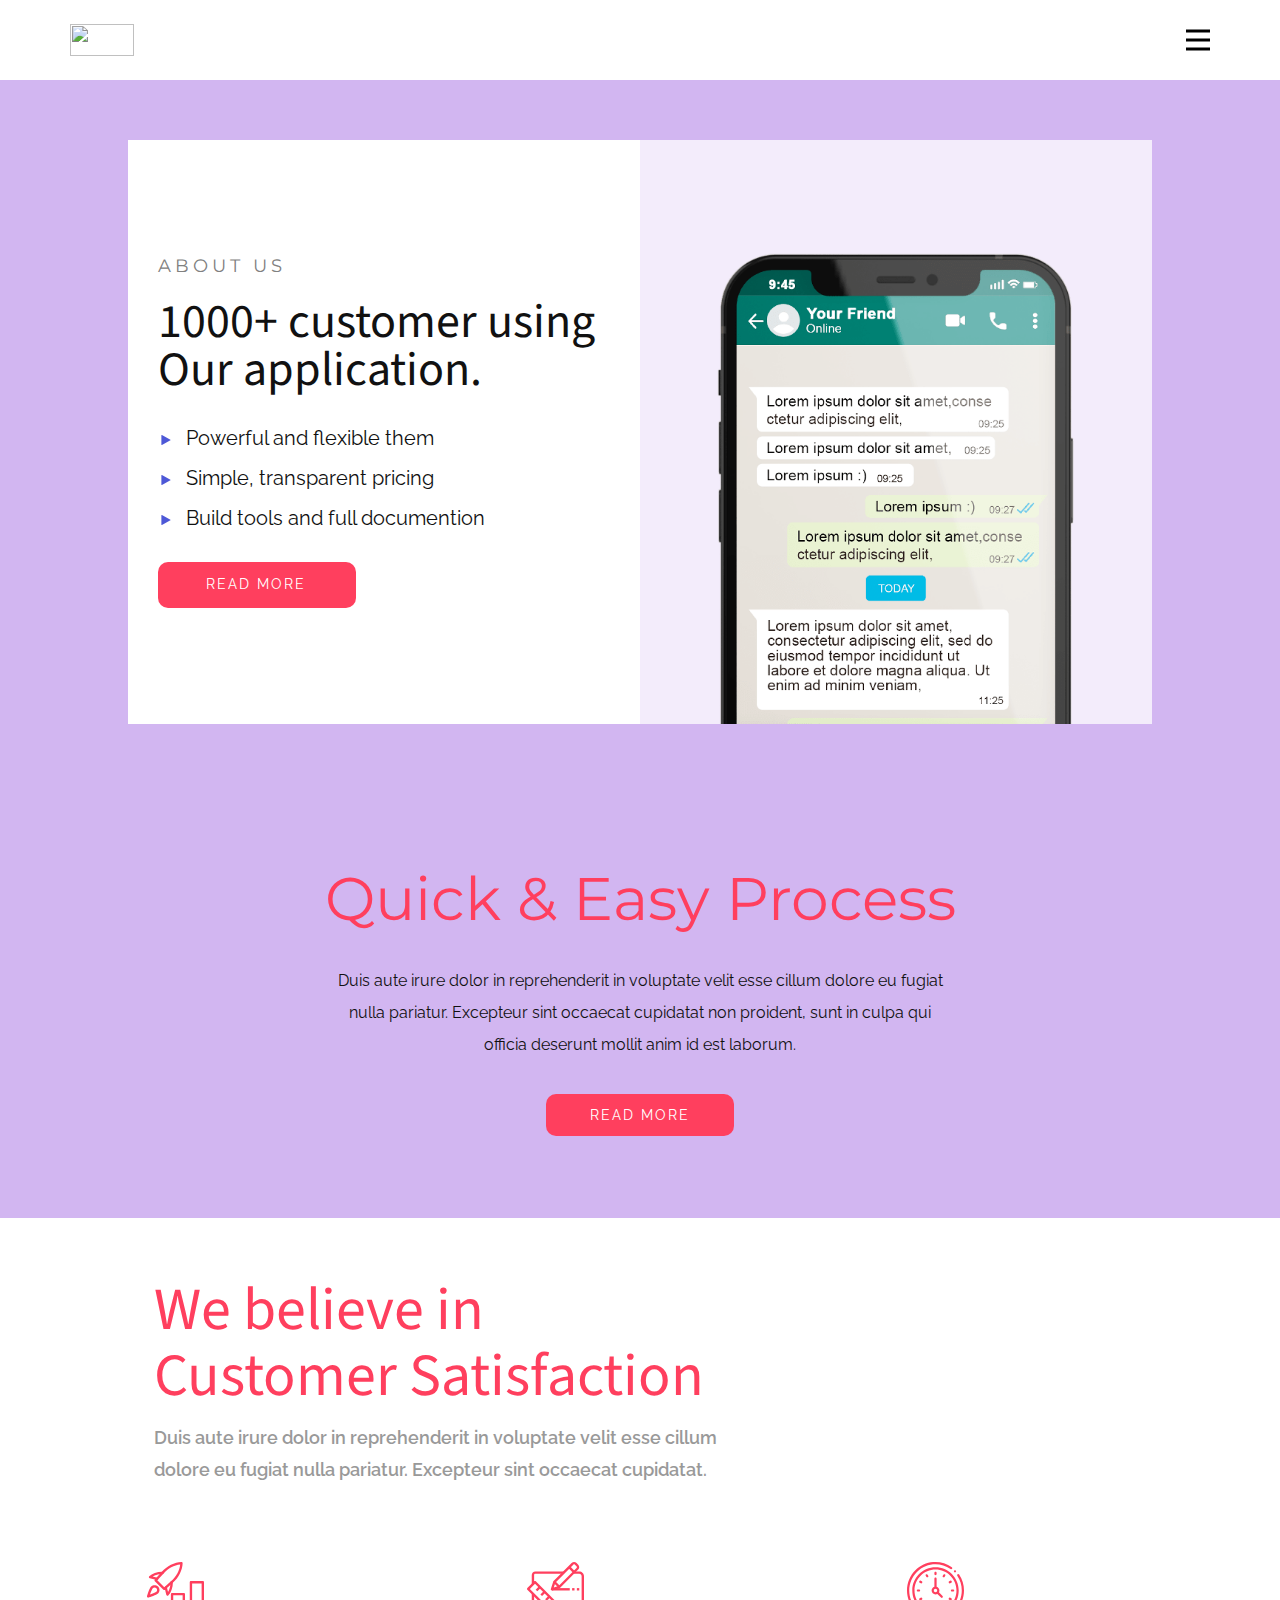
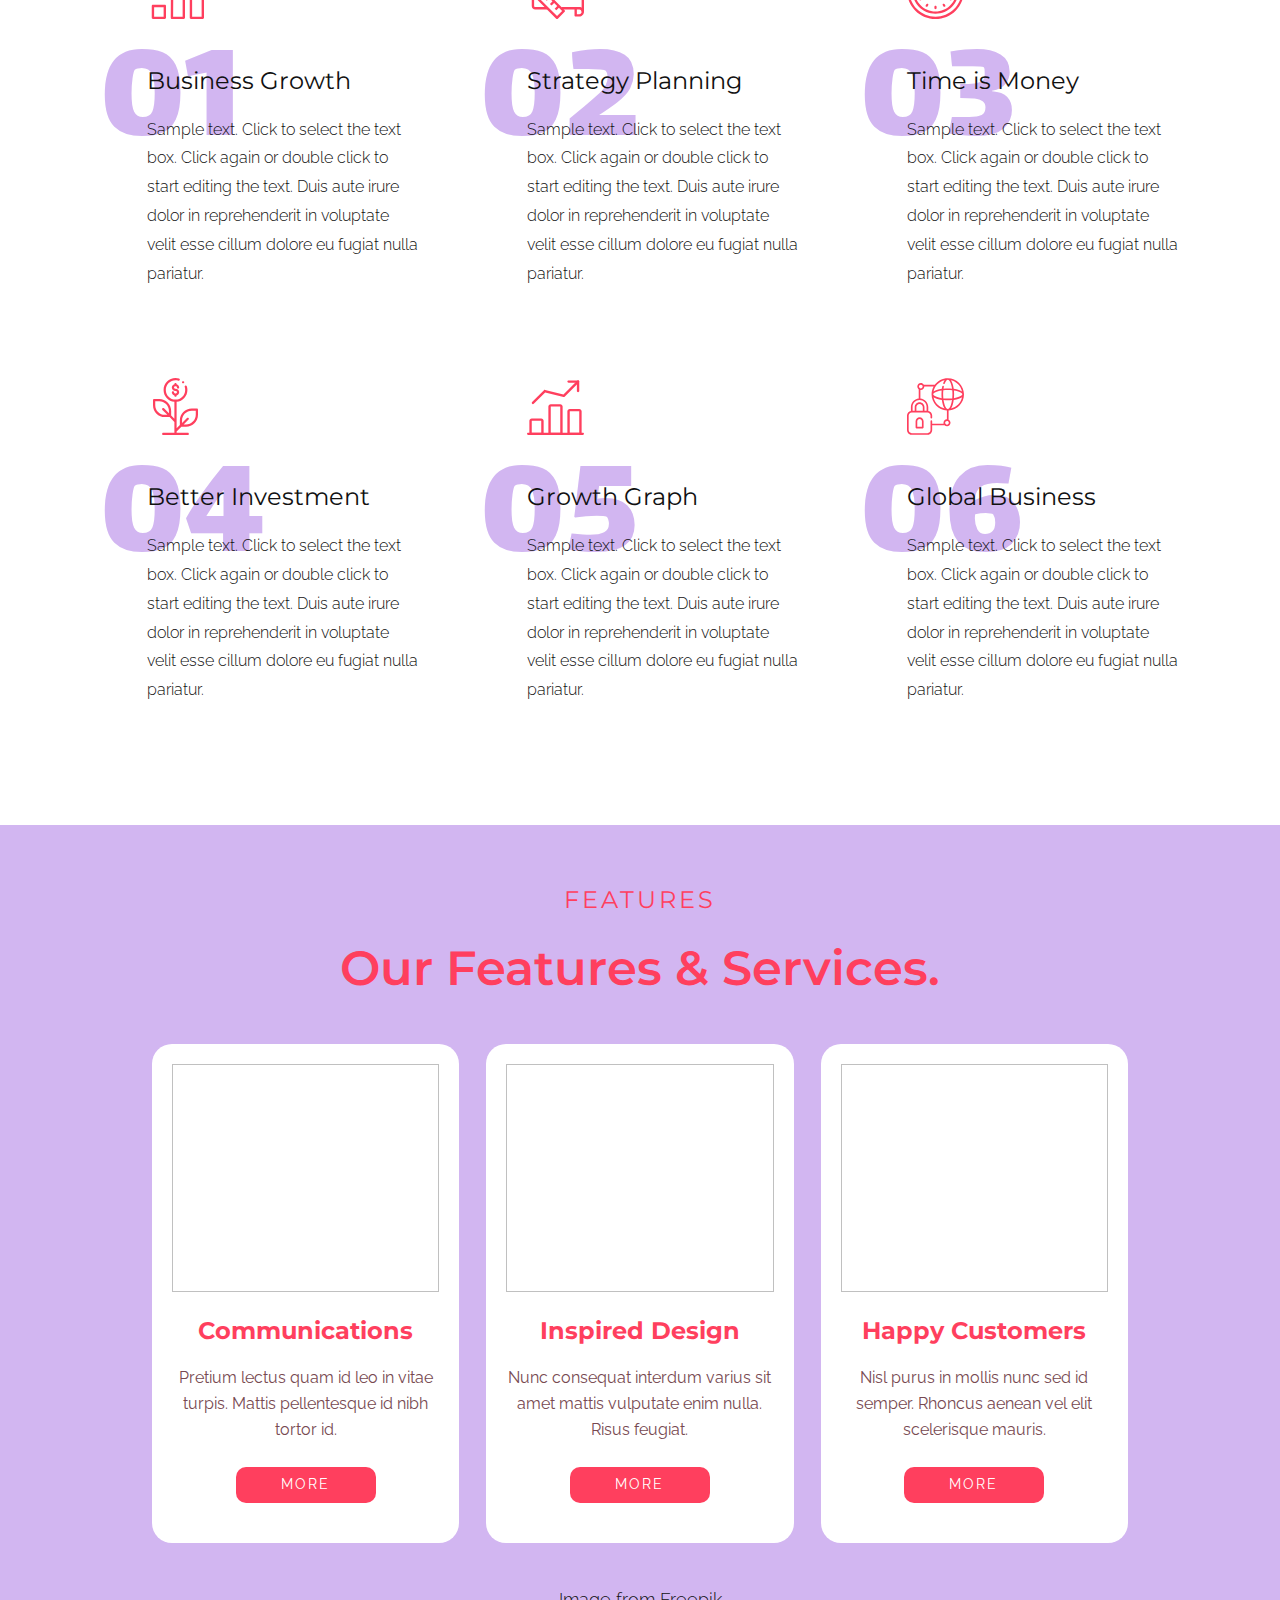
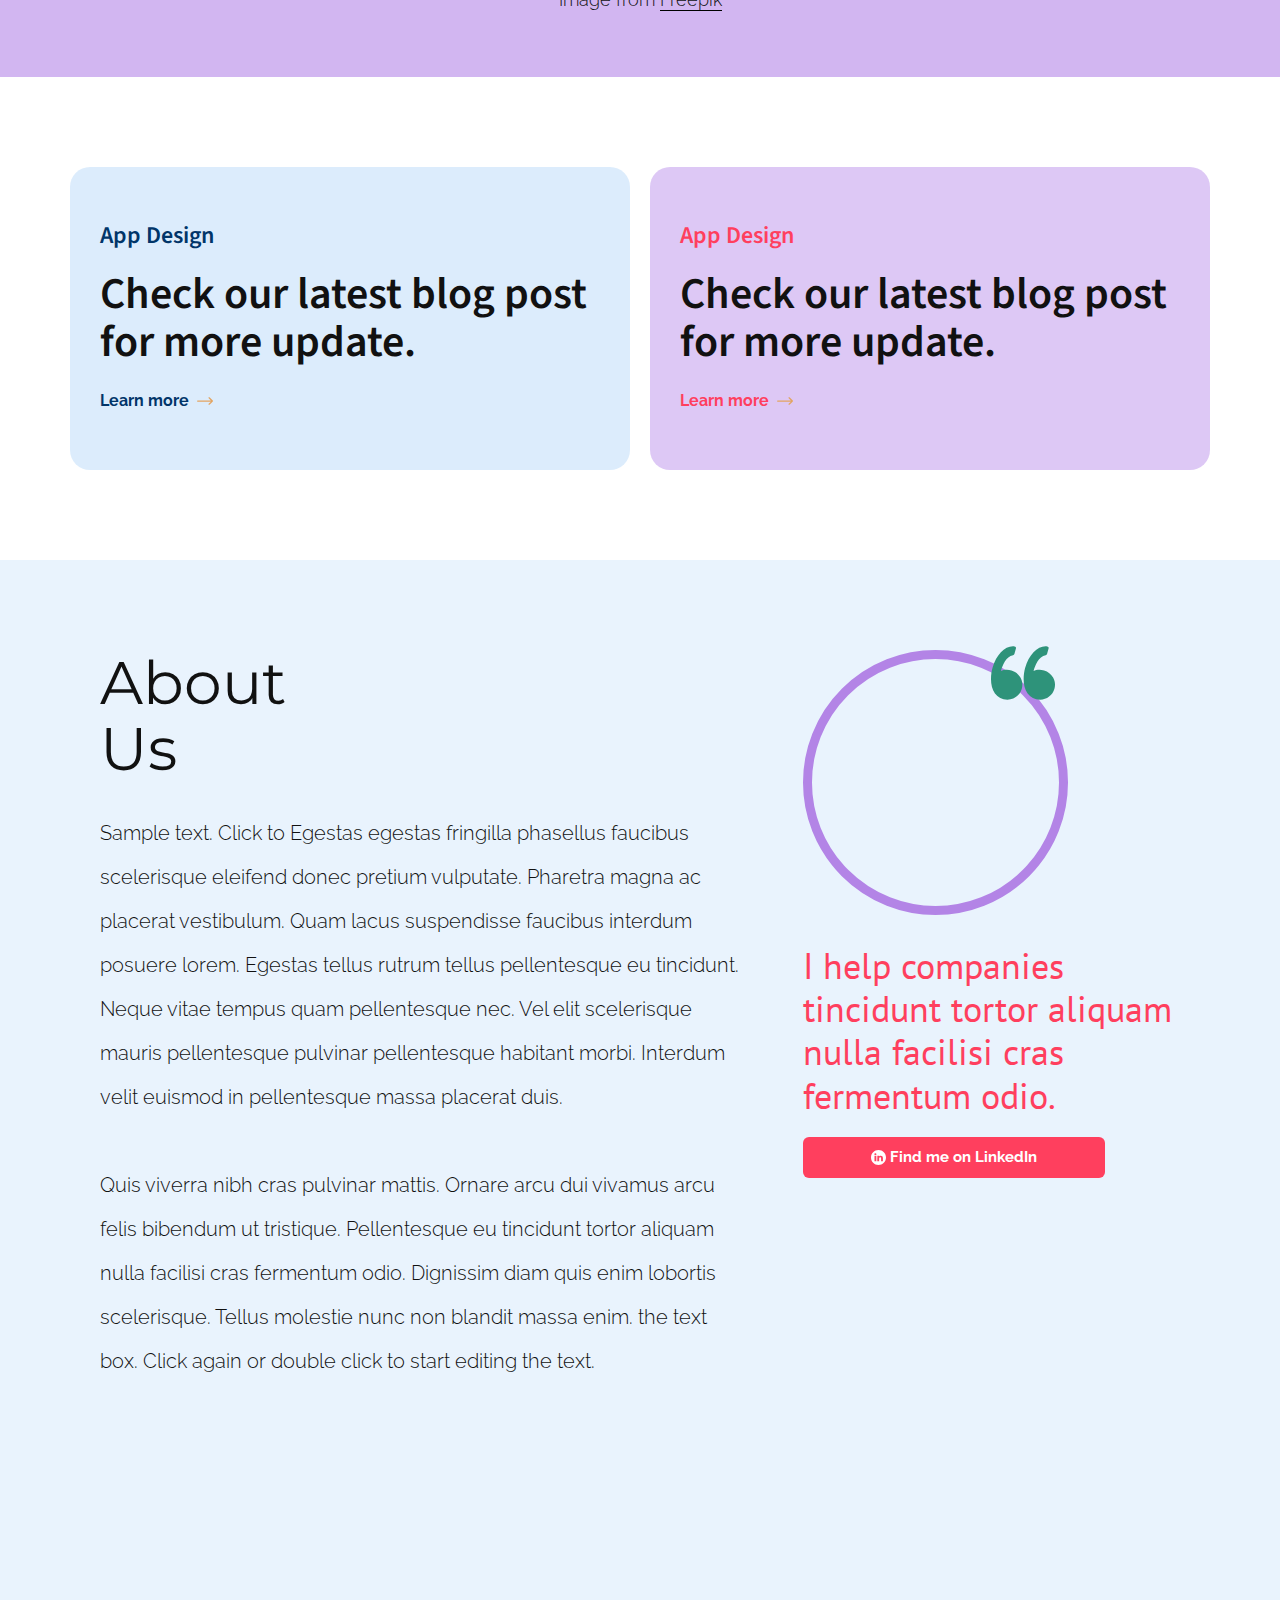
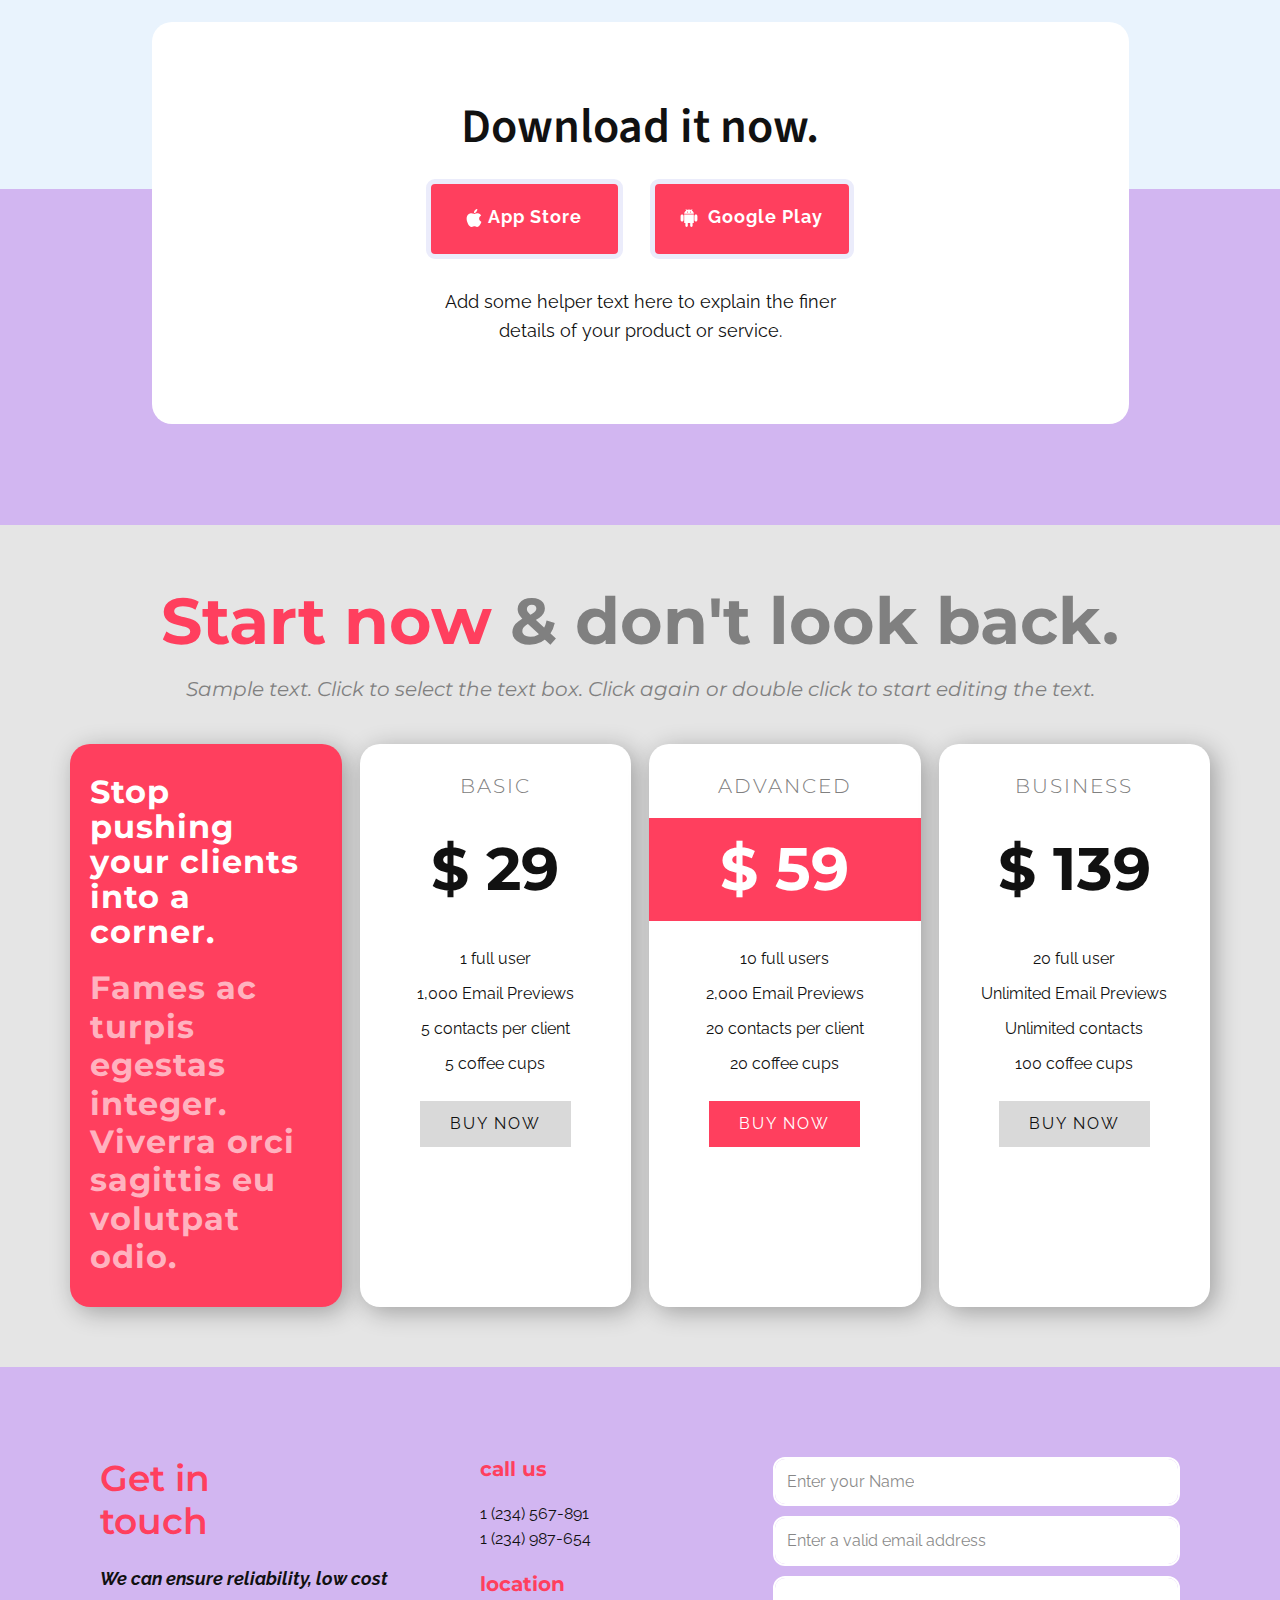
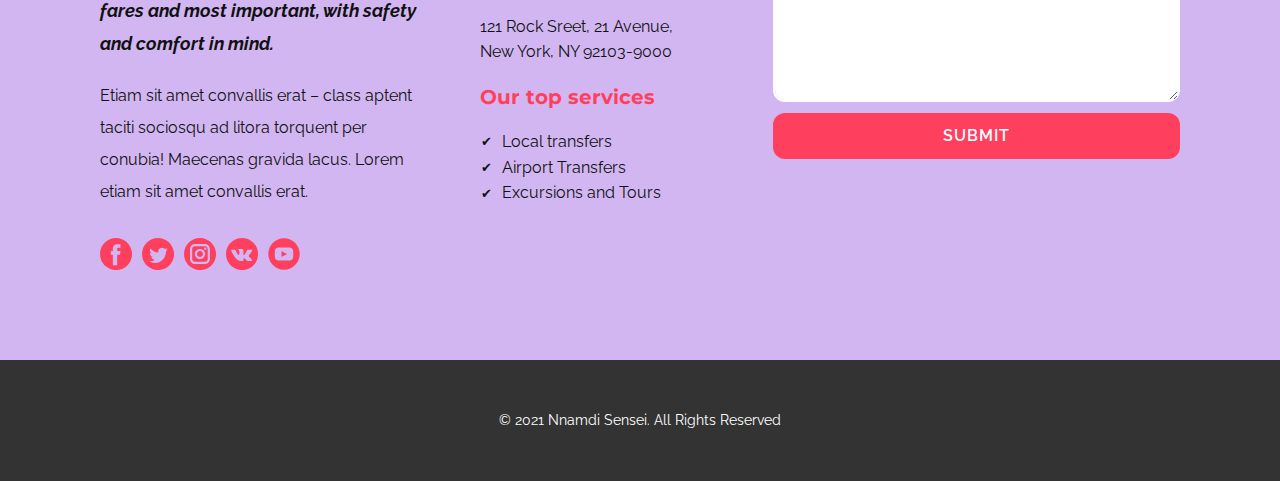
==== commit aceca2a0: "change 2" ====
--- a/index.html
+++ b/index.html
@@ -317,8 +317,6 @@
                   <h1 class="u-text u-text-1">About Us</h1>
                   <p class="u-text u-text-2">Sample text. Click to Egestas egestas fringilla phasellus faucibus scelerisque eleifend donec pretium vulputate. Pharetra magna ac placerat vestibulum. Quam lacus suspendisse faucibus interdum posuere lorem. Egestas tellus rutrum tellus pellentesque eu tincidunt. Neque vitae tempus quam pellentesque nec. Vel elit scelerisque mauris pellentesque pulvinar pellentesque habitant morbi. Interdum velit euismod in pellentesque massa placerat duis.&nbsp;<br>
                     <br>Quis viverra nibh cras pulvinar mattis. Ornare arcu dui vivamus arcu felis bibendum ut tristique. Pellentesque eu tincidunt tortor aliquam nulla facilisi cras fermentum odio. Dignissim diam quis enim lobortis scelerisque. Tellus molestie nunc non blandit massa enim. the text box. Click again or double click to start editing the text.
-                  </p>
-                  <p class="u-text u-text-3">Image from <a href="https://www.freepik.com/photos/man" class="u-active-none u-border-1 u-border-palette-1-base u-btn u-button-link u-button-style u-hover-none u-none u-text-body-color u-btn-1">Freepik</a>
                   </p>
                 </div>
               </div>
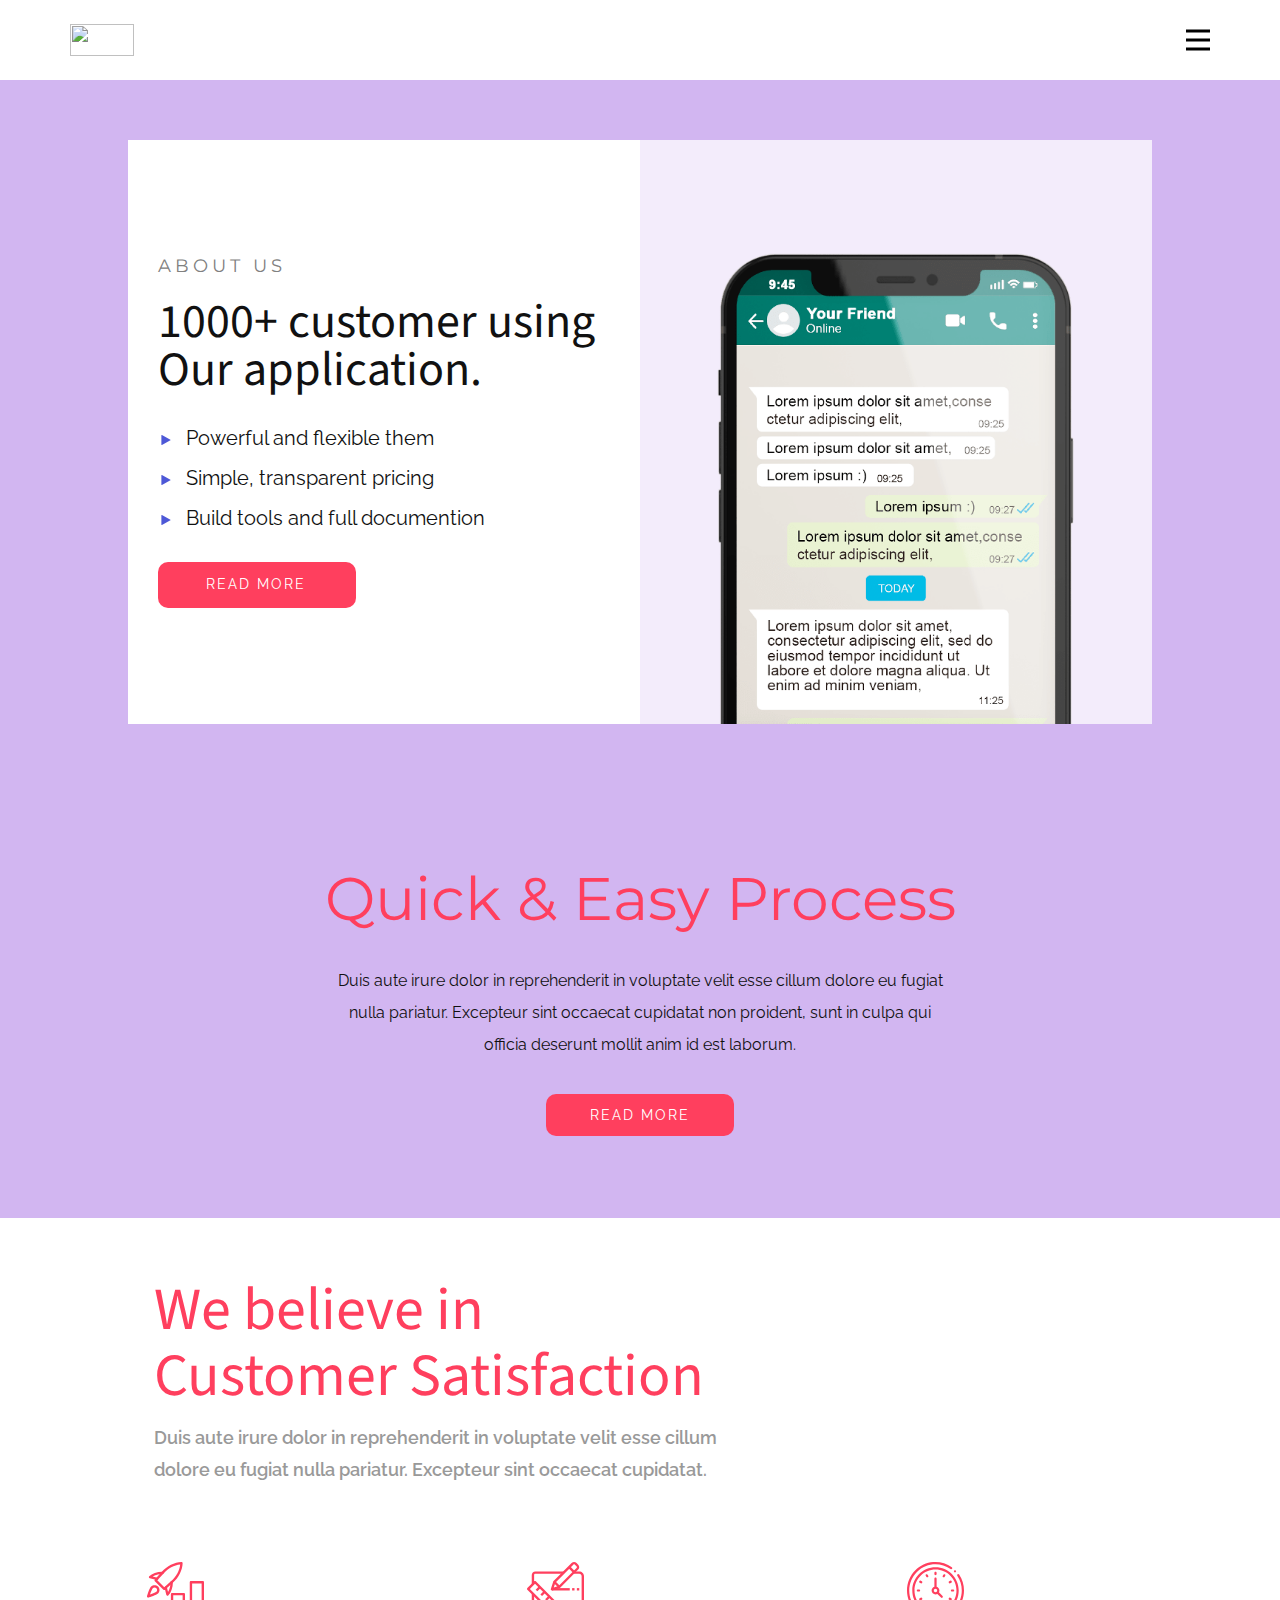
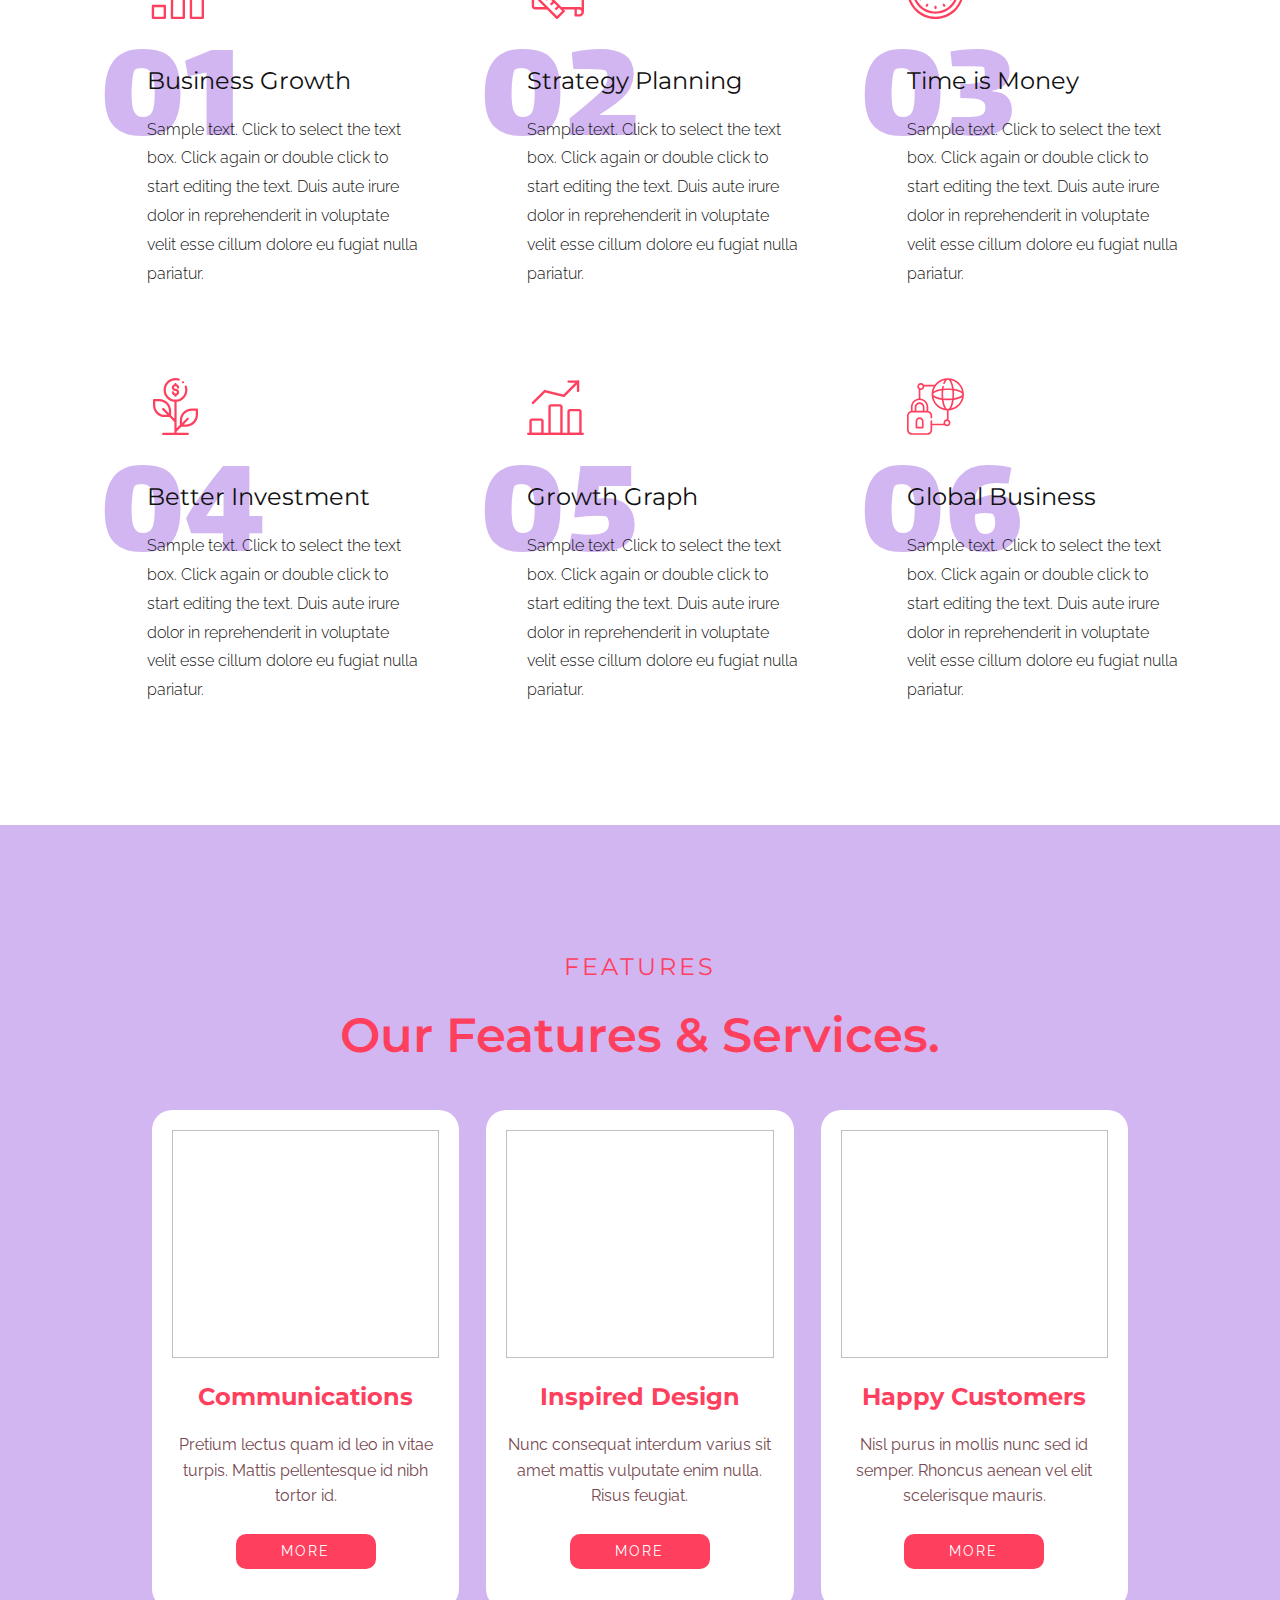
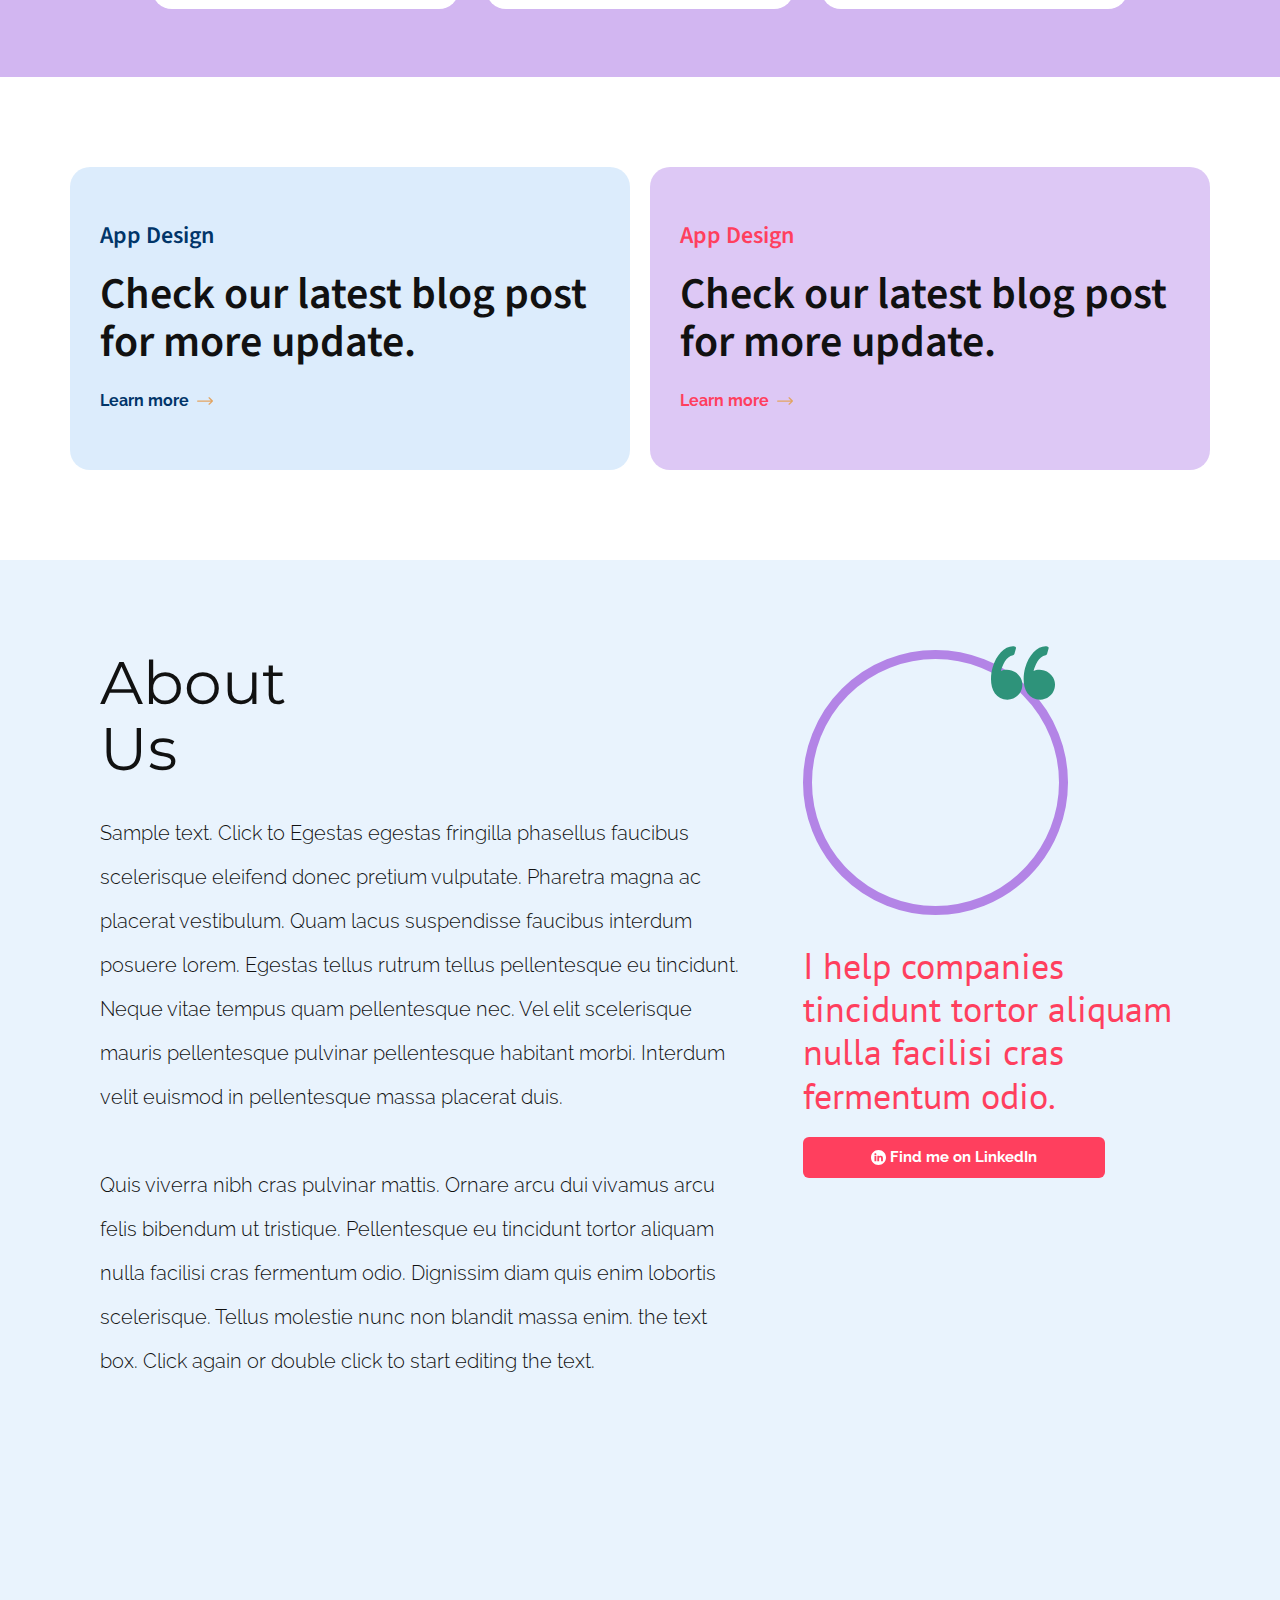
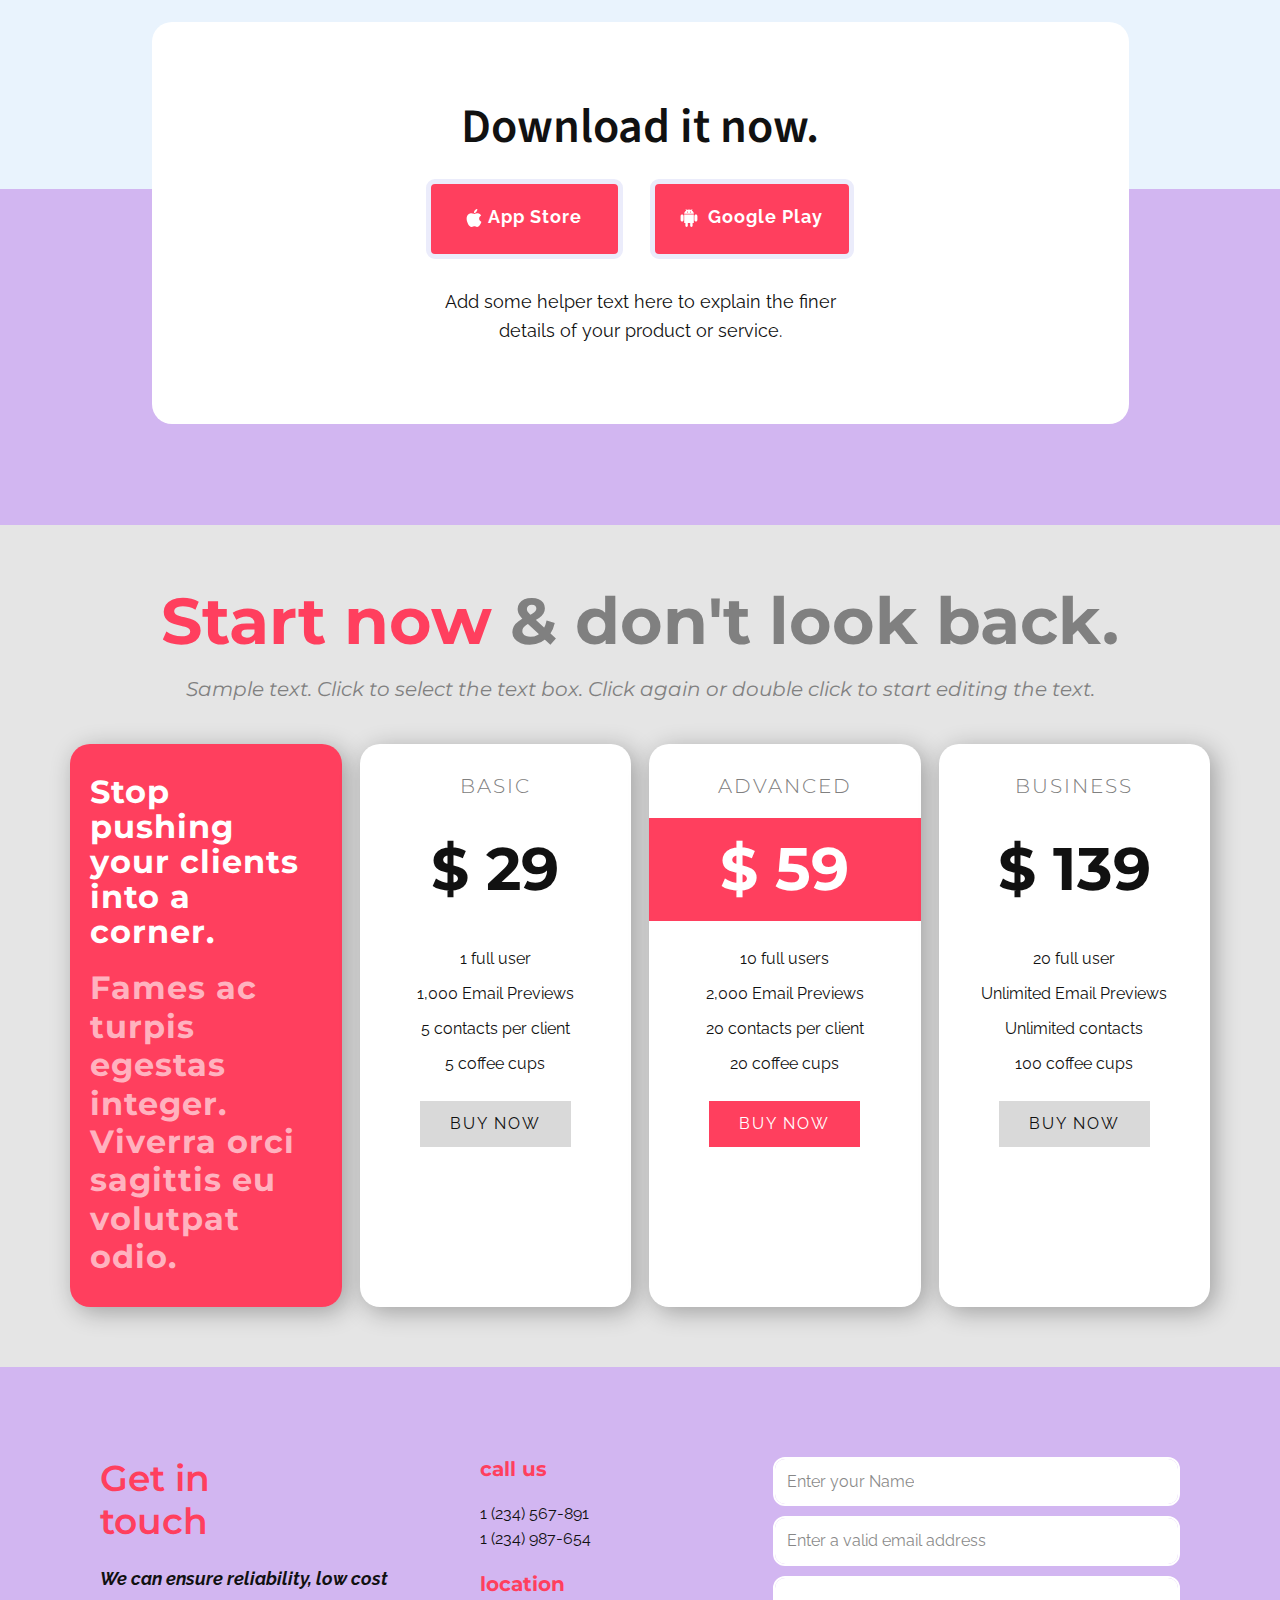
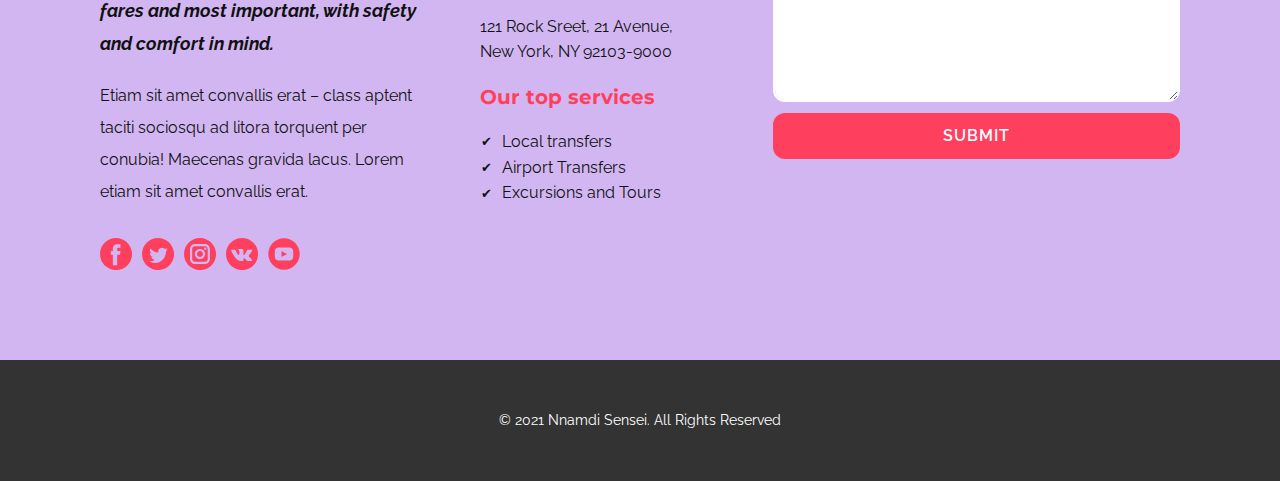
==== commit 068d6906: "change 4" ====
--- a/index.html
+++ b/index.html
@@ -7,10 +7,10 @@
     <meta name="description" content="An App Landing Page Design By Nnamdi Sensei">
     <meta name="page_type" content="np-template-header-footer-from-plugin">
     <title>App Landing Page</title>
-    <link rel="stylesheet" href="nicepage.css" media="screen">
+    <link rel="stylesheet" href="app.css" media="screen">
 <link rel="stylesheet" href="App-Landing-Page.css" media="screen">
     <script class="u-script" type="text/javascript" src="jquery.js" defer=""></script>
-    <script class="u-script" type="text/javascript" src="nicepage.js" defer=""></script>
+    <script class="u-script" type="text/javascript" src="app.js" defer=""></script>
     <meta name="generator" content="Nnamdi Sensei">
     <meta property="og:title" content="App Landing Page">
     <meta property="og:description" content="An App Landing Page Design By Nnamdi Sensei">
@@ -273,8 +273,6 @@
             </div>
           </div>
         </div>
-        <p class="u-text u-text-9">Image from <a href="https://www.freepik.com/vectors/background" class="u-active-none u-border-1 u-border-black u-btn u-button-link u-button-style u-hover-none u-none u-text-body-color u-btn-4" target="_blank">Freepik</a>
-        </p>
       </div>
     </section>
     <section class="u-clearfix u-section-5" id="sec-b8cd">
--- a/app.css
+++ b/app.css
@@ -0,0 +1,35249 @@
+/*begin-commonstyles library*//*!
+ * froala_editor v4.0.6 (https://www.froala.com/wysiwyg-editor)
+ * License https://froala.com/wysiwyg-editor/terms/
+ * Copyright 2014-2021 Froala Labs
+ */
+
+.fr-clearfix::after {
+  clear: both;
+  display: block;
+  content: "";
+  height: 0; }
+
+.fr-hide-by-clipping {
+  position: absolute;
+  width: 1px;
+  height: 1px;
+  padding: 0;
+  margin: -1px;
+  overflow: hidden;
+  clip: rect(0, 0, 0, 0);
+  border: 0; }
+
+.fr-view img.fr-rounded, .fr-view .fr-img-caption.fr-rounded img {
+  border-radius: 10px;
+  -moz-border-radius: 10px;
+  -webkit-border-radius: 10px;
+  -moz-background-clip: padding;
+  -webkit-background-clip: padding-box;
+  background-clip: padding-box; }
+
+.fr-view img.fr-shadow, .fr-view .fr-img-caption.fr-shadow img {
+  -webkit-box-shadow: 10px 10px 5px 0px #cccccc;
+  -moz-box-shadow: 10px 10px 5px 0px #cccccc;
+  box-shadow: 10px 10px 5px 0px #cccccc; }
+
+.fr-view img.fr-bordered, .fr-view .fr-img-caption.fr-bordered img {
+  border: solid 5px #CCC; }
+
+.fr-view img.fr-bordered {
+  -webkit-box-sizing: content-box;
+  -moz-box-sizing: content-box;
+  box-sizing: content-box; }
+
+.fr-view .fr-img-caption.fr-bordered img {
+  -webkit-box-sizing: border-box;
+  -moz-box-sizing: border-box;
+  box-sizing: border-box; }
+
+.fr-view {
+  word-wrap: break-word; }
+  .fr-view span[style~="color:"] a {
+    color: inherit; }
+  .fr-view strong {
+    font-weight: 700; }
+  .fr-view table[border='0'] td:not([class]), .fr-view table[border='0'] th:not([class]), .fr-view table[border='0'] td[class=""], .fr-view table[border='0'] th[class=""] {
+    border-width: 0px; }
+  .fr-view table {
+    border: none;
+    border-collapse: collapse;
+    empty-cells: show;
+    max-width: 100%; }
+    .fr-view table td {
+      min-width: 5px; }
+    .fr-view table.fr-dashed-borders td, .fr-view table.fr-dashed-borders th {
+      border-style: dashed; }
+    .fr-view table.fr-alternate-rows tbody tr:nth-child(2n) {
+      background: whitesmoke; }
+    .fr-view table td, .fr-view table th {
+      border: 1px solid #DDD; }
+      .fr-view table td:empty, .fr-view table th:empty {
+        height: 20px; }
+      .fr-view table td.fr-highlighted, .fr-view table th.fr-highlighted {
+        border: 1px double red; }
+      .fr-view table td.fr-thick, .fr-view table th.fr-thick {
+        border-width: 2px; }
+    .fr-view table th {
+      background: #ececec; }
+  .fr-view hr {
+    clear: both;
+    user-select: none;
+    -o-user-select: none;
+    -moz-user-select: none;
+    -khtml-user-select: none;
+    -webkit-user-select: none;
+    -ms-user-select: none;
+    break-after: always;
+    page-break-after: always; }
+  .fr-view .fr-file {
+    position: relative; }
+    .fr-view .fr-file::after {
+      position: relative;
+      content: "\1F4CE";
+      font-weight: normal; }
+  .fr-view pre {
+    white-space: pre-wrap;
+    word-wrap: break-word;
+    overflow: visible; }
+/*  .fr-view[dir="rtl"] blockquote {
+    border-left: none;
+    border-right: solid 2px #5E35B1;
+    margin-right: 0;
+    padding-right: 5px;
+    padding-left: 0; }
+    .fr-view[dir="rtl"] blockquote blockquote {
+      border-color: #00BCD4; }
+      .fr-view[dir="rtl"] blockquote blockquote blockquote {
+        border-color: #43A047; }
+  .fr-view blockquote {
+    border-left: solid 2px #5E35B1;
+    margin-left: 0;
+    padding-left: 5px;
+    color: #5E35B1; }
+    .fr-view blockquote blockquote {
+      border-color: #00BCD4;
+      color: #00BCD4; }
+      .fr-view blockquote blockquote blockquote {
+        border-color: #43A047;
+        color: #43A047; } */
+  .fr-view span.fr-emoticon {
+    font-weight: normal;
+    font-family: "Apple Color Emoji","Segoe UI Emoji","NotoColorEmoji","Segoe UI Symbol","Android Emoji","EmojiSymbols";
+    display: inline;
+    line-height: 0; }
+    .fr-view span.fr-emoticon.fr-emoticon-img {
+      background-repeat: no-repeat !important;
+      font-size: inherit;
+      height: 1em;
+      width: 1em;
+      min-height: 20px;
+      min-width: 20px;
+      display: inline-block;
+      margin: -.1em .1em .1em;
+      line-height: 1;
+      vertical-align: middle; }
+  .fr-view .fr-text-gray {
+    color: #AAA !important; }
+  .fr-view .fr-text-bordered {
+    border-top: solid 1px #222;
+    border-bottom: solid 1px #222;
+    padding: 10px 0; }
+  .fr-view .fr-text-spaced {
+    letter-spacing: 1px; }
+  .fr-view .fr-text-uppercase {
+    text-transform: uppercase; }
+  .fr-view .fr-class-highlighted {
+    background-color: #ffff00; }
+  .fr-view .fr-class-code {
+    border-color: #cccccc;
+    border-radius: 2px;
+    -moz-border-radius: 2px;
+    -webkit-border-radius: 2px;
+    -moz-background-clip: padding;
+    -webkit-background-clip: padding-box;
+    background-clip: padding-box;
+    background: #f5f5f5;
+    padding: 10px;
+    font-family: "Courier New", Courier, monospace; }
+  .fr-view .fr-class-transparency {
+    opacity: 0.5; }
+  .fr-view img {
+    position: relative;
+    max-width: 100%; }
+    .fr-view img.fr-dib {
+      margin: 10px auto;
+      display: block;
+      float: none;
+      vertical-align: top; }
+      .fr-view img.fr-dib.fr-fil {
+        margin-left: 0;
+        text-align: left; }
+      .fr-view img.fr-dib.fr-fir {
+        margin-right: 0;
+        text-align: right; }
+    .fr-view img.fr-dii {
+      display: inline-block;
+      float: none;
+      vertical-align: bottom;
+      margin-left: 5px;
+      margin-right: 5px;
+      max-width: calc(100% - (2 * 5px)); }
+      .fr-view img.fr-dii.fr-fil {
+        float: left;
+        margin: 10px 15px 10px 0;
+        max-width: calc(100% - 5px); }
+      .fr-view img.fr-dii.fr-fir {
+        float: right;
+        margin: 10px 0 10px 15px;
+        max-width: calc(100% - 5px); }
+  .fr-view span.fr-img-caption {
+    position: relative;
+    max-width: 100%; }
+    .fr-view span.fr-img-caption.fr-dib {
+      margin: 5px auto;
+      display: block;
+      float: none;
+      vertical-align: top; }
+      .fr-view span.fr-img-caption.fr-dib.fr-fil {
+        margin-left: 0;
+        text-align: left; }
+      .fr-view span.fr-img-caption.fr-dib.fr-fir {
+        margin-right: 0;
+        text-align: right; }
+    .fr-view span.fr-img-caption.fr-dii {
+      display: inline-block;
+      float: none;
+      vertical-align: bottom;
+      margin-left: 5px;
+      margin-right: 5px;
+      max-width: calc(100% - (2 * 5px)); }
+      .fr-view span.fr-img-caption.fr-dii.fr-fil {
+        float: left;
+        margin: 5px 5px 5px 0;
+        max-width: calc(100% - 5px); }
+      .fr-view span.fr-img-caption.fr-dii.fr-fir {
+        float: right;
+        margin: 5px 0 5px 5px;
+        max-width: calc(100% - 5px); }
+  .fr-view .fr-video {
+    text-align: center;
+    position: relative; }
+    .fr-view .fr-video.fr-rv {
+      padding-bottom: 56.25%;
+      padding-top: 30px;
+      height: 0;
+      overflow: hidden; }
+      .fr-view .fr-video.fr-rv > iframe, .fr-view .fr-video.fr-rv object, .fr-view .fr-video.fr-rv embed {
+        position: absolute !important;
+        top: 0;
+        left: 0;
+        width: 100%;
+        height: 100%; }
+    .fr-view .fr-video > * {
+      -webkit-box-sizing: content-box;
+      -moz-box-sizing: content-box;
+      box-sizing: content-box;
+      max-width: 100%;
+      border: none; }
+    .fr-view .fr-video.fr-dvb {
+      display: block;
+      clear: both; }
+      .fr-view .fr-video.fr-dvb.fr-fvl {
+        text-align: left; }
+      .fr-view .fr-video.fr-dvb.fr-fvr {
+        text-align: right; }
+    .fr-view .fr-video.fr-dvi {
+      display: inline-block; }
+      .fr-view .fr-video.fr-dvi.fr-fvl {
+        float: left; }
+      .fr-view .fr-video.fr-dvi.fr-fvr {
+        float: right; }
+  .fr-view a.fr-strong {
+    font-weight: 700; }
+  .fr-view a.fr-green {
+    color: green; }
+  .fr-view .fr-img-caption {
+    text-align: center; }
+    .fr-view .fr-img-caption .fr-img-wrap {
+      padding: 0;
+      margin: auto;
+      text-align: center;
+      width: 100%; }
+      .fr-view .fr-img-caption .fr-img-wrap a {
+        display: block; }
+      .fr-view .fr-img-caption .fr-img-wrap img {
+        display: block;
+        margin: auto;
+        width: 100%; }
+      .fr-view .fr-img-caption .fr-img-wrap > span {
+        margin: auto;
+        display: block;
+        padding: 5px 5px 10px;
+        font-size: 14px;
+        font-weight: initial;
+        -webkit-box-sizing: border-box;
+        -moz-box-sizing: border-box;
+        box-sizing: border-box;
+        -webkit-opacity: 0.9;
+        -moz-opacity: 0.9;
+        opacity: 0.9;
+        -ms-filter: "progid:DXImageTransform.Microsoft.Alpha(Opacity=0)";
+        width: 100%;
+        text-align: center; }
+  .fr-view button.fr-rounded, .fr-view input.fr-rounded, .fr-view textarea.fr-rounded {
+    border-radius: 10px;
+    -moz-border-radius: 10px;
+    -webkit-border-radius: 10px;
+    -moz-background-clip: padding;
+    -webkit-background-clip: padding-box;
+    background-clip: padding-box; }
+  .fr-view button.fr-large, .fr-view input.fr-large, .fr-view textarea.fr-large {
+    font-size: 24px; }
+
+/**
+ * Image style.
+ */
+a.fr-view.fr-strong {
+  font-weight: 700; }
+a.fr-view.fr-green {
+  color: green; }
+
+/**
+ * Link style.
+ */
+img.fr-view {
+  position: relative;
+  max-width: 100%; }
+  img.fr-view.fr-dib {
+    margin: 5px auto;
+    display: block;
+    float: none;
+    vertical-align: top; }
+    img.fr-view.fr-dib.fr-fil {
+      margin-left: 0;
+      text-align: left; }
+    img.fr-view.fr-dib.fr-fir {
+      margin-right: 0;
+      text-align: right; }
+  img.fr-view.fr-dii {
+    display: inline-block;
+    float: none;
+    vertical-align: bottom;
+    margin-left: 5px;
+    margin-right: 5px;
+    max-width: calc(100% - (2 * 5px)); }
+    img.fr-view.fr-dii.fr-fil {
+      float: left;
+      margin: 5px 5px 5px 0;
+      max-width: calc(100% - 5px); }
+    img.fr-view.fr-dii.fr-fir {
+      float: right;
+      margin: 5px 0 5px 5px;
+      max-width: calc(100% - 5px); }
+
+span.fr-img-caption.fr-view {
+  position: relative;
+  max-width: 100%; }
+  span.fr-img-caption.fr-view.fr-dib {
+    margin: 5px auto;
+    display: block;
+    float: none;
+    vertical-align: top; }
+    span.fr-img-caption.fr-view.fr-dib.fr-fil {
+      margin-left: 0;
+      text-align: left; }
+    span.fr-img-caption.fr-view.fr-dib.fr-fir {
+      margin-right: 0;
+      text-align: right; }
+  span.fr-img-caption.fr-view.fr-dii {
+    display: inline-block;
+    float: none;
+    vertical-align: bottom;
+    margin-left: 5px;
+    margin-right: 5px;
+    max-width: calc(100% - (2 * 5px)); }
+    span.fr-img-caption.fr-view.fr-dii.fr-fil {
+      float: left;
+      margin: 5px 5px 5px 0;
+      max-width: calc(100% - 5px); }
+    span.fr-img-caption.fr-view.fr-dii.fr-fir {
+      float: right;
+      margin: 5px 0 5px 5px;
+      max-width: calc(100% - 5px); }
+/*end-commonstyles library*//*begin-commonstyles library*/@charset "UTF-8";
+
+/*!
+ * animate.css -https://daneden.github.io/animate.css/
+ * Version - 3.7.2
+ * Licensed under the MIT license - http://opensource.org/licenses/MIT
+ *
+ * Copyright (c) 2019 Daniel Eden
+ */
+
+@-webkit-keyframes bounce {
+  from,
+  20%,
+  53%,
+  80%,
+  to {
+    -webkit-animation-timing-function: cubic-bezier(0.215, 0.61, 0.355, 1);
+    animation-timing-function: cubic-bezier(0.215, 0.61, 0.355, 1);
+    -webkit-transform: translate3d(0, 0, 0);
+    transform: translate3d(0, 0, 0);
+  }
+
+  40%,
+  43% {
+    -webkit-animation-timing-function: cubic-bezier(0.755, 0.05, 0.855, 0.06);
+    animation-timing-function: cubic-bezier(0.755, 0.05, 0.855, 0.06);
+    -webkit-transform: translate3d(0, -30px, 0);
+    transform: translate3d(0, -30px, 0);
+  }
+
+  70% {
+    -webkit-animation-timing-function: cubic-bezier(0.755, 0.05, 0.855, 0.06);
+    animation-timing-function: cubic-bezier(0.755, 0.05, 0.855, 0.06);
+    -webkit-transform: translate3d(0, -15px, 0);
+    transform: translate3d(0, -15px, 0);
+  }
+
+  90% {
+    -webkit-transform: translate3d(0, -4px, 0);
+    transform: translate3d(0, -4px, 0);
+  }
+}
+
+@keyframes bounce {
+  from,
+  20%,
+  53%,
+  80%,
+  to {
+    -webkit-animation-timing-function: cubic-bezier(0.215, 0.61, 0.355, 1);
+    animation-timing-function: cubic-bezier(0.215, 0.61, 0.355, 1);
+    -webkit-transform: translate3d(0, 0, 0);
+    transform: translate3d(0, 0, 0);
+  }
+
+  40%,
+  43% {
+    -webkit-animation-timing-function: cubic-bezier(0.755, 0.05, 0.855, 0.06);
+    animation-timing-function: cubic-bezier(0.755, 0.05, 0.855, 0.06);
+    -webkit-transform: translate3d(0, -30px, 0);
+    transform: translate3d(0, -30px, 0);
+  }
+
+  70% {
+    -webkit-animation-timing-function: cubic-bezier(0.755, 0.05, 0.855, 0.06);
+    animation-timing-function: cubic-bezier(0.755, 0.05, 0.855, 0.06);
+    -webkit-transform: translate3d(0, -15px, 0);
+    transform: translate3d(0, -15px, 0);
+  }
+
+  90% {
+    -webkit-transform: translate3d(0, -4px, 0);
+    transform: translate3d(0, -4px, 0);
+  }
+}
+
+.bounce {
+  -webkit-animation-name: bounce;
+  animation-name: bounce;
+  -webkit-transform-origin: center bottom;
+  transform-origin: center bottom;
+}
+
+@-webkit-keyframes flash {
+  from,
+  50%,
+  to {
+    opacity: 1;
+  }
+
+  25%,
+  75% {
+    opacity: 0;
+  }
+}
+
+@keyframes flash {
+  from,
+  50%,
+  to {
+    opacity: 1;
+  }
+
+  25%,
+  75% {
+    opacity: 0;
+  }
+}
+
+.flash {
+  -webkit-animation-name: flash;
+  animation-name: flash;
+}
+
+/* originally authored by Nick Pettit - https://github.com/nickpettit/glide */
+
+@-webkit-keyframes pulse {
+  from {
+    -webkit-transform: scale3d(1, 1, 1);
+    transform: scale3d(1, 1, 1);
+  }
+
+  50% {
+    -webkit-transform: scale3d(1.05, 1.05, 1.05);
+    transform: scale3d(1.05, 1.05, 1.05);
+  }
+
+  to {
+    -webkit-transform: scale3d(1, 1, 1);
+    transform: scale3d(1, 1, 1);
+  }
+}
+
+@keyframes pulse {
+  from {
+    -webkit-transform: scale3d(1, 1, 1);
+    transform: scale3d(1, 1, 1);
+  }
+
+  50% {
+    -webkit-transform: scale3d(1.05, 1.05, 1.05);
+    transform: scale3d(1.05, 1.05, 1.05);
+  }
+
+  to {
+    -webkit-transform: scale3d(1, 1, 1);
+    transform: scale3d(1, 1, 1);
+  }
+}
+
+.pulse {
+  -webkit-animation-name: pulse;
+  animation-name: pulse;
+}
+
+@-webkit-keyframes rubberBand {
+  from {
+    -webkit-transform: scale3d(1, 1, 1);
+    transform: scale3d(1, 1, 1);
+  }
+
+  30% {
+    -webkit-transform: scale3d(1.25, 0.75, 1);
+    transform: scale3d(1.25, 0.75, 1);
+  }
+
+  40% {
+    -webkit-transform: scale3d(0.75, 1.25, 1);
+    transform: scale3d(0.75, 1.25, 1);
+  }
+
+  50% {
+    -webkit-transform: scale3d(1.15, 0.85, 1);
+    transform: scale3d(1.15, 0.85, 1);
+  }
+
+  65% {
+    -webkit-transform: scale3d(0.95, 1.05, 1);
+    transform: scale3d(0.95, 1.05, 1);
+  }
+
+  75% {
+    -webkit-transform: scale3d(1.05, 0.95, 1);
+    transform: scale3d(1.05, 0.95, 1);
+  }
+
+  to {
+    -webkit-transform: scale3d(1, 1, 1);
+    transform: scale3d(1, 1, 1);
+  }
+}
+
+@keyframes rubberBand {
+  from {
+    -webkit-transform: scale3d(1, 1, 1);
+    transform: scale3d(1, 1, 1);
+  }
+
+  30% {
+    -webkit-transform: scale3d(1.25, 0.75, 1);
+    transform: scale3d(1.25, 0.75, 1);
+  }
+
+  40% {
+    -webkit-transform: scale3d(0.75, 1.25, 1);
+    transform: scale3d(0.75, 1.25, 1);
+  }
+
+  50% {
+    -webkit-transform: scale3d(1.15, 0.85, 1);
+    transform: scale3d(1.15, 0.85, 1);
+  }
+
+  65% {
+    -webkit-transform: scale3d(0.95, 1.05, 1);
+    transform: scale3d(0.95, 1.05, 1);
+  }
+
+  75% {
+    -webkit-transform: scale3d(1.05, 0.95, 1);
+    transform: scale3d(1.05, 0.95, 1);
+  }
+
+  to {
+    -webkit-transform: scale3d(1, 1, 1);
+    transform: scale3d(1, 1, 1);
+  }
+}
+
+.rubberBand {
+  -webkit-animation-name: rubberBand;
+  animation-name: rubberBand;
+}
+
+@-webkit-keyframes shake {
+  from,
+  to {
+    -webkit-transform: translate3d(0, 0, 0);
+    transform: translate3d(0, 0, 0);
+  }
+
+  10%,
+  30%,
+  50%,
+  70%,
+  90% {
+    -webkit-transform: translate3d(-10px, 0, 0);
+    transform: translate3d(-10px, 0, 0);
+  }
+
+  20%,
+  40%,
+  60%,
+  80% {
+    -webkit-transform: translate3d(10px, 0, 0);
+    transform: translate3d(10px, 0, 0);
+  }
+}
+
+@keyframes shake {
+  from,
+  to {
+    -webkit-transform: translate3d(0, 0, 0);
+    transform: translate3d(0, 0, 0);
+  }
+
+  10%,
+  30%,
+  50%,
+  70%,
+  90% {
+    -webkit-transform: translate3d(-10px, 0, 0);
+    transform: translate3d(-10px, 0, 0);
+  }
+
+  20%,
+  40%,
+  60%,
+  80% {
+    -webkit-transform: translate3d(10px, 0, 0);
+    transform: translate3d(10px, 0, 0);
+  }
+}
+
+.shake {
+  -webkit-animation-name: shake;
+  animation-name: shake;
+}
+
+@-webkit-keyframes headShake {
+  0% {
+    -webkit-transform: translateX(0);
+    transform: translateX(0);
+  }
+
+  6.5% {
+    -webkit-transform: translateX(-6px) rotateY(-9deg);
+    transform: translateX(-6px) rotateY(-9deg);
+  }
+
+  18.5% {
+    -webkit-transform: translateX(5px) rotateY(7deg);
+    transform: translateX(5px) rotateY(7deg);
+  }
+
+  31.5% {
+    -webkit-transform: translateX(-3px) rotateY(-5deg);
+    transform: translateX(-3px) rotateY(-5deg);
+  }
+
+  43.5% {
+    -webkit-transform: translateX(2px) rotateY(3deg);
+    transform: translateX(2px) rotateY(3deg);
+  }
+
+  50% {
+    -webkit-transform: translateX(0);
+    transform: translateX(0);
+  }
+}
+
+@keyframes headShake {
+  0% {
+    -webkit-transform: translateX(0);
+    transform: translateX(0);
+  }
+
+  6.5% {
+    -webkit-transform: translateX(-6px) rotateY(-9deg);
+    transform: translateX(-6px) rotateY(-9deg);
+  }
+
+  18.5% {
+    -webkit-transform: translateX(5px) rotateY(7deg);
+    transform: translateX(5px) rotateY(7deg);
+  }
+
+  31.5% {
+    -webkit-transform: translateX(-3px) rotateY(-5deg);
+    transform: translateX(-3px) rotateY(-5deg);
+  }
+
+  43.5% {
+    -webkit-transform: translateX(2px) rotateY(3deg);
+    transform: translateX(2px) rotateY(3deg);
+  }
+
+  50% {
+    -webkit-transform: translateX(0);
+    transform: translateX(0);
+  }
+}
+
+.headShake {
+  -webkit-animation-timing-function: ease-in-out;
+  animation-timing-function: ease-in-out;
+  -webkit-animation-name: headShake;
+  animation-name: headShake;
+}
+
+@-webkit-keyframes swing {
+  20% {
+    -webkit-transform: rotate3d(0, 0, 1, 15deg);
+    transform: rotate3d(0, 0, 1, 15deg);
+  }
+
+  40% {
+    -webkit-transform: rotate3d(0, 0, 1, -10deg);
+    transform: rotate3d(0, 0, 1, -10deg);
+  }
+
+  60% {
+    -webkit-transform: rotate3d(0, 0, 1, 5deg);
+    transform: rotate3d(0, 0, 1, 5deg);
+  }
+
+  80% {
+    -webkit-transform: rotate3d(0, 0, 1, -5deg);
+    transform: rotate3d(0, 0, 1, -5deg);
+  }
+
+  to {
+    -webkit-transform: rotate3d(0, 0, 1, 0deg);
+    transform: rotate3d(0, 0, 1, 0deg);
+  }
+}
+
+@keyframes swing {
+  20% {
+    -webkit-transform: rotate3d(0, 0, 1, 15deg);
+    transform: rotate3d(0, 0, 1, 15deg);
+  }
+
+  40% {
+    -webkit-transform: rotate3d(0, 0, 1, -10deg);
+    transform: rotate3d(0, 0, 1, -10deg);
+  }
+
+  60% {
+    -webkit-transform: rotate3d(0, 0, 1, 5deg);
+    transform: rotate3d(0, 0, 1, 5deg);
+  }
+
+  80% {
+    -webkit-transform: rotate3d(0, 0, 1, -5deg);
+    transform: rotate3d(0, 0, 1, -5deg);
+  }
+
+  to {
+    -webkit-transform: rotate3d(0, 0, 1, 0deg);
+    transform: rotate3d(0, 0, 1, 0deg);
+  }
+}
+
+.swing {
+  -webkit-transform-origin: top center;
+  transform-origin: top center;
+  -webkit-animation-name: swing;
+  animation-name: swing;
+}
+
+@-webkit-keyframes tada {
+  from {
+    -webkit-transform: scale3d(1, 1, 1);
+    transform: scale3d(1, 1, 1);
+  }
+
+  10%,
+  20% {
+    -webkit-transform: scale3d(0.9, 0.9, 0.9) rotate3d(0, 0, 1, -3deg);
+    transform: scale3d(0.9, 0.9, 0.9) rotate3d(0, 0, 1, -3deg);
+  }
+
+  30%,
+  50%,
+  70%,
+  90% {
+    -webkit-transform: scale3d(1.1, 1.1, 1.1) rotate3d(0, 0, 1, 3deg);
+    transform: scale3d(1.1, 1.1, 1.1) rotate3d(0, 0, 1, 3deg);
+  }
+
+  40%,
+  60%,
+  80% {
+    -webkit-transform: scale3d(1.1, 1.1, 1.1) rotate3d(0, 0, 1, -3deg);
+    transform: scale3d(1.1, 1.1, 1.1) rotate3d(0, 0, 1, -3deg);
+  }
+
+  to {
+    -webkit-transform: scale3d(1, 1, 1);
+    transform: scale3d(1, 1, 1);
+  }
+}
+
+@keyframes tada {
+  from {
+    -webkit-transform: scale3d(1, 1, 1);
+    transform: scale3d(1, 1, 1);
+  }
+
+  10%,
+  20% {
+    -webkit-transform: scale3d(0.9, 0.9, 0.9) rotate3d(0, 0, 1, -3deg);
+    transform: scale3d(0.9, 0.9, 0.9) rotate3d(0, 0, 1, -3deg);
+  }
+
+  30%,
+  50%,
+  70%,
+  90% {
+    -webkit-transform: scale3d(1.1, 1.1, 1.1) rotate3d(0, 0, 1, 3deg);
+    transform: scale3d(1.1, 1.1, 1.1) rotate3d(0, 0, 1, 3deg);
+  }
+
+  40%,
+  60%,
+  80% {
+    -webkit-transform: scale3d(1.1, 1.1, 1.1) rotate3d(0, 0, 1, -3deg);
+    transform: scale3d(1.1, 1.1, 1.1) rotate3d(0, 0, 1, -3deg);
+  }
+
+  to {
+    -webkit-transform: scale3d(1, 1, 1);
+    transform: scale3d(1, 1, 1);
+  }
+}
+
+.tada {
+  -webkit-animation-name: tada;
+  animation-name: tada;
+}
+
+/* originally authored by Nick Pettit - https://github.com/nickpettit/glide */
+
+@-webkit-keyframes wobble {
+  from {
+    -webkit-transform: translate3d(0, 0, 0);
+    transform: translate3d(0, 0, 0);
+  }
+
+  15% {
+    -webkit-transform: translate3d(-25%, 0, 0) rotate3d(0, 0, 1, -5deg);
+    transform: translate3d(-25%, 0, 0) rotate3d(0, 0, 1, -5deg);
+  }
+
+  30% {
+    -webkit-transform: translate3d(20%, 0, 0) rotate3d(0, 0, 1, 3deg);
+    transform: translate3d(20%, 0, 0) rotate3d(0, 0, 1, 3deg);
+  }
+
+  45% {
+    -webkit-transform: translate3d(-15%, 0, 0) rotate3d(0, 0, 1, -3deg);
+    transform: translate3d(-15%, 0, 0) rotate3d(0, 0, 1, -3deg);
+  }
+
+  60% {
+    -webkit-transform: translate3d(10%, 0, 0) rotate3d(0, 0, 1, 2deg);
+    transform: translate3d(10%, 0, 0) rotate3d(0, 0, 1, 2deg);
+  }
+
+  75% {
+    -webkit-transform: translate3d(-5%, 0, 0) rotate3d(0, 0, 1, -1deg);
+    transform: translate3d(-5%, 0, 0) rotate3d(0, 0, 1, -1deg);
+  }
+
+  to {
+    -webkit-transform: translate3d(0, 0, 0);
+    transform: translate3d(0, 0, 0);
+  }
+}
+
+@keyframes wobble {
+  from {
+    -webkit-transform: translate3d(0, 0, 0);
+    transform: translate3d(0, 0, 0);
+  }
+
+  15% {
+    -webkit-transform: translate3d(-25%, 0, 0) rotate3d(0, 0, 1, -5deg);
+    transform: translate3d(-25%, 0, 0) rotate3d(0, 0, 1, -5deg);
+  }
+
+  30% {
+    -webkit-transform: translate3d(20%, 0, 0) rotate3d(0, 0, 1, 3deg);
+    transform: translate3d(20%, 0, 0) rotate3d(0, 0, 1, 3deg);
+  }
+
+  45% {
+    -webkit-transform: translate3d(-15%, 0, 0) rotate3d(0, 0, 1, -3deg);
+    transform: translate3d(-15%, 0, 0) rotate3d(0, 0, 1, -3deg);
+  }
+
+  60% {
+    -webkit-transform: translate3d(10%, 0, 0) rotate3d(0, 0, 1, 2deg);
+    transform: translate3d(10%, 0, 0) rotate3d(0, 0, 1, 2deg);
+  }
+
+  75% {
+    -webkit-transform: translate3d(-5%, 0, 0) rotate3d(0, 0, 1, -1deg);
+    transform: translate3d(-5%, 0, 0) rotate3d(0, 0, 1, -1deg);
+  }
+
+  to {
+    -webkit-transform: translate3d(0, 0, 0);
+    transform: translate3d(0, 0, 0);
+  }
+}
+
+.wobble {
+  -webkit-animation-name: wobble;
+  animation-name: wobble;
+}
+
+@-webkit-keyframes jello {
+  from,
+  11.1%,
+  to {
+    -webkit-transform: translate3d(0, 0, 0);
+    transform: translate3d(0, 0, 0);
+  }
+
+  22.2% {
+    -webkit-transform: skewX(-12.5deg) skewY(-12.5deg);
+    transform: skewX(-12.5deg) skewY(-12.5deg);
+  }
+
+  33.3% {
+    -webkit-transform: skewX(6.25deg) skewY(6.25deg);
+    transform: skewX(6.25deg) skewY(6.25deg);
+  }
+
+  44.4% {
+    -webkit-transform: skewX(-3.125deg) skewY(-3.125deg);
+    transform: skewX(-3.125deg) skewY(-3.125deg);
+  }
+
+  55.5% {
+    -webkit-transform: skewX(1.5625deg) skewY(1.5625deg);
+    transform: skewX(1.5625deg) skewY(1.5625deg);
+  }
+
+  66.6% {
+    -webkit-transform: skewX(-0.78125deg) skewY(-0.78125deg);
+    transform: skewX(-0.78125deg) skewY(-0.78125deg);
+  }
+
+  77.7% {
+    -webkit-transform: skewX(0.390625deg) skewY(0.390625deg);
+    transform: skewX(0.390625deg) skewY(0.390625deg);
+  }
+
+  88.8% {
+    -webkit-transform: skewX(-0.1953125deg) skewY(-0.1953125deg);
+    transform: skewX(-0.1953125deg) skewY(-0.1953125deg);
+  }
+}
+
+@keyframes jello {
+  from,
+  11.1%,
+  to {
+    -webkit-transform: translate3d(0, 0, 0);
+    transform: translate3d(0, 0, 0);
+  }
+
+  22.2% {
+    -webkit-transform: skewX(-12.5deg) skewY(-12.5deg);
+    transform: skewX(-12.5deg) skewY(-12.5deg);
+  }
+
+  33.3% {
+    -webkit-transform: skewX(6.25deg) skewY(6.25deg);
+    transform: skewX(6.25deg) skewY(6.25deg);
+  }
+
+  44.4% {
+    -webkit-transform: skewX(-3.125deg) skewY(-3.125deg);
+    transform: skewX(-3.125deg) skewY(-3.125deg);
+  }
+
+  55.5% {
+    -webkit-transform: skewX(1.5625deg) skewY(1.5625deg);
+    transform: skewX(1.5625deg) skewY(1.5625deg);
+  }
+
+  66.6% {
+    -webkit-transform: skewX(-0.78125deg) skewY(-0.78125deg);
+    transform: skewX(-0.78125deg) skewY(-0.78125deg);
+  }
+
+  77.7% {
+    -webkit-transform: skewX(0.390625deg) skewY(0.390625deg);
+    transform: skewX(0.390625deg) skewY(0.390625deg);
+  }
+
+  88.8% {
+    -webkit-transform: skewX(-0.1953125deg) skewY(-0.1953125deg);
+    transform: skewX(-0.1953125deg) skewY(-0.1953125deg);
+  }
+}
+
+.jello {
+  -webkit-animation-name: jello;
+  animation-name: jello;
+  -webkit-transform-origin: center;
+  transform-origin: center;
+}
+
+@-webkit-keyframes heartBeat {
+  0% {
+    -webkit-transform: scale(1);
+    transform: scale(1);
+  }
+
+  14% {
+    -webkit-transform: scale(1.3);
+    transform: scale(1.3);
+  }
+
+  28% {
+    -webkit-transform: scale(1);
+    transform: scale(1);
+  }
+
+  42% {
+    -webkit-transform: scale(1.3);
+    transform: scale(1.3);
+  }
+
+  70% {
+    -webkit-transform: scale(1);
+    transform: scale(1);
+  }
+}
+
+@keyframes heartBeat {
+  0% {
+    -webkit-transform: scale(1);
+    transform: scale(1);
+  }
+
+  14% {
+    -webkit-transform: scale(1.3);
+    transform: scale(1.3);
+  }
+
+  28% {
+    -webkit-transform: scale(1);
+    transform: scale(1);
+  }
+
+  42% {
+    -webkit-transform: scale(1.3);
+    transform: scale(1.3);
+  }
+
+  70% {
+    -webkit-transform: scale(1);
+    transform: scale(1);
+  }
+}
+
+.heartBeat {
+  -webkit-animation-name: heartBeat;
+  animation-name: heartBeat;
+  -webkit-animation-duration: 1.3s;
+  animation-duration: 1.3s;
+  -webkit-animation-timing-function: ease-in-out;
+  animation-timing-function: ease-in-out;
+}
+
+@-webkit-keyframes bounceIn {
+  from,
+  20%,
+  40%,
+  60%,
+  80%,
+  to {
+    -webkit-animation-timing-function: cubic-bezier(0.215, 0.61, 0.355, 1);
+    animation-timing-function: cubic-bezier(0.215, 0.61, 0.355, 1);
+  }
+
+  0% {
+    opacity: 0;
+    -webkit-transform: scale3d(0.3, 0.3, 0.3);
+    transform: scale3d(0.3, 0.3, 0.3);
+  }
+
+  20% {
+    -webkit-transform: scale3d(1.1, 1.1, 1.1);
+    transform: scale3d(1.1, 1.1, 1.1);
+  }
+
+  40% {
+    -webkit-transform: scale3d(0.9, 0.9, 0.9);
+    transform: scale3d(0.9, 0.9, 0.9);
+  }
+
+  60% {
+    opacity: 1;
+    -webkit-transform: scale3d(1.03, 1.03, 1.03);
+    transform: scale3d(1.03, 1.03, 1.03);
+  }
+
+  80% {
+    -webkit-transform: scale3d(0.97, 0.97, 0.97);
+    transform: scale3d(0.97, 0.97, 0.97);
+  }
+
+  to {
+    opacity: 1;
+    -webkit-transform: scale3d(1, 1, 1);
+    transform: scale3d(1, 1, 1);
+  }
+}
+
+@keyframes bounceIn {
+  from,
+  20%,
+  40%,
+  60%,
+  80%,
+  to {
+    -webkit-animation-timing-function: cubic-bezier(0.215, 0.61, 0.355, 1);
+    animation-timing-function: cubic-bezier(0.215, 0.61, 0.355, 1);
+  }
+
+  0% {
+    opacity: 0;
+    -webkit-transform: scale3d(0.3, 0.3, 0.3);
+    transform: scale3d(0.3, 0.3, 0.3);
+  }
+
+  20% {
+    -webkit-transform: scale3d(1.1, 1.1, 1.1);
+    transform: scale3d(1.1, 1.1, 1.1);
+  }
+
+  40% {
+    -webkit-transform: scale3d(0.9, 0.9, 0.9);
+    transform: scale3d(0.9, 0.9, 0.9);
+  }
+
+  60% {
+    opacity: 1;
+    -webkit-transform: scale3d(1.03, 1.03, 1.03);
+    transform: scale3d(1.03, 1.03, 1.03);
+  }
+
+  80% {
+    -webkit-transform: scale3d(0.97, 0.97, 0.97);
+    transform: scale3d(0.97, 0.97, 0.97);
+  }
+
+  to {
+    opacity: 1;
+    -webkit-transform: scale3d(1, 1, 1);
+    transform: scale3d(1, 1, 1);
+  }
+}
+
+.bounceIn {
+  -webkit-animation-duration: 0.75s;
+  animation-duration: 0.75s;
+  -webkit-animation-name: bounceIn;
+  animation-name: bounceIn;
+}
+
+@-webkit-keyframes bounceInDown {
+  from,
+  60%,
+  75%,
+  90%,
+  to {
+    -webkit-animation-timing-function: cubic-bezier(0.215, 0.61, 0.355, 1);
+    animation-timing-function: cubic-bezier(0.215, 0.61, 0.355, 1);
+  }
+
+  0% {
+    opacity: 0;
+    -webkit-transform: translate3d(0, -3000px, 0);
+    transform: translate3d(0, -3000px, 0);
+  }
+
+  60% {
+    opacity: 1;
+    -webkit-transform: translate3d(0, 25px, 0);
+    transform: translate3d(0, 25px, 0);
+  }
+
+  75% {
+    -webkit-transform: translate3d(0, -10px, 0);
+    transform: translate3d(0, -10px, 0);
+  }
+
+  90% {
+    -webkit-transform: translate3d(0, 5px, 0);
+    transform: translate3d(0, 5px, 0);
+  }
+
+  to {
+    -webkit-transform: translate3d(0, 0, 0);
+    transform: translate3d(0, 0, 0);
+  }
+}
+
+@keyframes bounceInDown {
+  from,
+  60%,
+  75%,
+  90%,
+  to {
+    -webkit-animation-timing-function: cubic-bezier(0.215, 0.61, 0.355, 1);
+    animation-timing-function: cubic-bezier(0.215, 0.61, 0.355, 1);
+  }
+
+  0% {
+    opacity: 0;
+    -webkit-transform: translate3d(0, -3000px, 0);
+    transform: translate3d(0, -3000px, 0);
+  }
+
+  60% {
+    opacity: 1;
+    -webkit-transform: translate3d(0, 25px, 0);
+    transform: translate3d(0, 25px, 0);
+  }
+
+  75% {
+    -webkit-transform: translate3d(0, -10px, 0);
+    transform: translate3d(0, -10px, 0);
+  }
+
+  90% {
+    -webkit-transform: translate3d(0, 5px, 0);
+    transform: translate3d(0, 5px, 0);
+  }
+
+  to {
+    -webkit-transform: translate3d(0, 0, 0);
+    transform: translate3d(0, 0, 0);
+  }
+}
+
+.bounceInDown {
+  -webkit-animation-name: bounceInDown;
+  animation-name: bounceInDown;
+}
+
+@-webkit-keyframes bounceInLeft {
+  from,
+  60%,
+  75%,
+  90%,
+  to {
+    -webkit-animation-timing-function: cubic-bezier(0.215, 0.61, 0.355, 1);
+    animation-timing-function: cubic-bezier(0.215, 0.61, 0.355, 1);
+  }
+
+  0% {
+    opacity: 0;
+    -webkit-transform: translate3d(-3000px, 0, 0);
+    transform: translate3d(-3000px, 0, 0);
+  }
+
+  60% {
+    opacity: 1;
+    -webkit-transform: translate3d(25px, 0, 0);
+    transform: translate3d(25px, 0, 0);
+  }
+
+  75% {
+    -webkit-transform: translate3d(-10px, 0, 0);
+    transform: translate3d(-10px, 0, 0);
+  }
+
+  90% {
+    -webkit-transform: translate3d(5px, 0, 0);
+    transform: translate3d(5px, 0, 0);
+  }
+
+  to {
+    -webkit-transform: translate3d(0, 0, 0);
+    transform: translate3d(0, 0, 0);
+  }
+}
+
+@keyframes bounceInLeft {
+  from,
+  60%,
+  75%,
+  90%,
+  to {
+    -webkit-animation-timing-function: cubic-bezier(0.215, 0.61, 0.355, 1);
+    animation-timing-function: cubic-bezier(0.215, 0.61, 0.355, 1);
+  }
+
+  0% {
+    opacity: 0;
+    -webkit-transform: translate3d(-3000px, 0, 0);
+    transform: translate3d(-3000px, 0, 0);
+  }
+
+  60% {
+    opacity: 1;
+    -webkit-transform: translate3d(25px, 0, 0);
+    transform: translate3d(25px, 0, 0);
+  }
+
+  75% {
+    -webkit-transform: translate3d(-10px, 0, 0);
+    transform: translate3d(-10px, 0, 0);
+  }
+
+  90% {
+    -webkit-transform: translate3d(5px, 0, 0);
+    transform: translate3d(5px, 0, 0);
+  }
+
+  to {
+    -webkit-transform: translate3d(0, 0, 0);
+    transform: translate3d(0, 0, 0);
+  }
+}
+
+.bounceInLeft {
+  -webkit-animation-name: bounceInLeft;
+  animation-name: bounceInLeft;
+}
+
+@-webkit-keyframes bounceInRight {
+  from,
+  60%,
+  75%,
+  90%,
+  to {
+    -webkit-animation-timing-function: cubic-bezier(0.215, 0.61, 0.355, 1);
+    animation-timing-function: cubic-bezier(0.215, 0.61, 0.355, 1);
+  }
+
+  from {
+    opacity: 0;
+    -webkit-transform: translate3d(3000px, 0, 0);
+    transform: translate3d(3000px, 0, 0);
+  }
+
+  60% {
+    opacity: 1;
+    -webkit-transform: translate3d(-25px, 0, 0);
+    transform: translate3d(-25px, 0, 0);
+  }
+
+  75% {
+    -webkit-transform: translate3d(10px, 0, 0);
+    transform: translate3d(10px, 0, 0);
+  }
+
+  90% {
+    -webkit-transform: translate3d(-5px, 0, 0);
+    transform: translate3d(-5px, 0, 0);
+  }
+
+  to {
+    -webkit-transform: translate3d(0, 0, 0);
+    transform: translate3d(0, 0, 0);
+  }
+}
+
+@keyframes bounceInRight {
+  from,
+  60%,
+  75%,
+  90%,
+  to {
+    -webkit-animation-timing-function: cubic-bezier(0.215, 0.61, 0.355, 1);
+    animation-timing-function: cubic-bezier(0.215, 0.61, 0.355, 1);
+  }
+
+  from {
+    opacity: 0;
+    -webkit-transform: translate3d(3000px, 0, 0);
+    transform: translate3d(3000px, 0, 0);
+  }
+
+  60% {
+    opacity: 1;
+    -webkit-transform: translate3d(-25px, 0, 0);
+    transform: translate3d(-25px, 0, 0);
+  }
+
+  75% {
+    -webkit-transform: translate3d(10px, 0, 0);
+    transform: translate3d(10px, 0, 0);
+  }
+
+  90% {
+    -webkit-transform: translate3d(-5px, 0, 0);
+    transform: translate3d(-5px, 0, 0);
+  }
+
+  to {
+    -webkit-transform: translate3d(0, 0, 0);
+    transform: translate3d(0, 0, 0);
+  }
+}
+
+.bounceInRight {
+  -webkit-animation-name: bounceInRight;
+  animation-name: bounceInRight;
+}
+
+@-webkit-keyframes bounceInUp {
+  from,
+  60%,
+  75%,
+  90%,
+  to {
+    -webkit-animation-timing-function: cubic-bezier(0.215, 0.61, 0.355, 1);
+    animation-timing-function: cubic-bezier(0.215, 0.61, 0.355, 1);
+  }
+
+  from {
+    opacity: 0;
+    -webkit-transform: translate3d(0, 3000px, 0);
+    transform: translate3d(0, 3000px, 0);
+  }
+
+  60% {
+    opacity: 1;
+    -webkit-transform: translate3d(0, -20px, 0);
+    transform: translate3d(0, -20px, 0);
+  }
+
+  75% {
+    -webkit-transform: translate3d(0, 10px, 0);
+    transform: translate3d(0, 10px, 0);
+  }
+
+  90% {
+    -webkit-transform: translate3d(0, -5px, 0);
+    transform: translate3d(0, -5px, 0);
+  }
+
+  to {
+    -webkit-transform: translate3d(0, 0, 0);
+    transform: translate3d(0, 0, 0);
+  }
+}
+
+@keyframes bounceInUp {
+  from,
+  60%,
+  75%,
+  90%,
+  to {
+    -webkit-animation-timing-function: cubic-bezier(0.215, 0.61, 0.355, 1);
+    animation-timing-function: cubic-bezier(0.215, 0.61, 0.355, 1);
+  }
+
+  from {
+    opacity: 0;
+    -webkit-transform: translate3d(0, 3000px, 0);
+    transform: translate3d(0, 3000px, 0);
+  }
+
+  60% {
+    opacity: 1;
+    -webkit-transform: translate3d(0, -20px, 0);
+    transform: translate3d(0, -20px, 0);
+  }
+
+  75% {
+    -webkit-transform: translate3d(0, 10px, 0);
+    transform: translate3d(0, 10px, 0);
+  }
+
+  90% {
+    -webkit-transform: translate3d(0, -5px, 0);
+    transform: translate3d(0, -5px, 0);
+  }
+
+  to {
+    -webkit-transform: translate3d(0, 0, 0);
+    transform: translate3d(0, 0, 0);
+  }
+}
+
+.bounceInUp {
+  -webkit-animation-name: bounceInUp;
+  animation-name: bounceInUp;
+}
+
+@-webkit-keyframes bounceOut {
+  20% {
+    -webkit-transform: scale3d(0.9, 0.9, 0.9);
+    transform: scale3d(0.9, 0.9, 0.9);
+  }
+
+  50%,
+  55% {
+    opacity: 1;
+    -webkit-transform: scale3d(1.1, 1.1, 1.1);
+    transform: scale3d(1.1, 1.1, 1.1);
+  }
+
+  to {
+    opacity: 0;
+    -webkit-transform: scale3d(0.3, 0.3, 0.3);
+    transform: scale3d(0.3, 0.3, 0.3);
+  }
+}
+
+@keyframes bounceOut {
+  20% {
+    -webkit-transform: scale3d(0.9, 0.9, 0.9);
+    transform: scale3d(0.9, 0.9, 0.9);
+  }
+
+  50%,
+  55% {
+    opacity: 1;
+    -webkit-transform: scale3d(1.1, 1.1, 1.1);
+    transform: scale3d(1.1, 1.1, 1.1);
+  }
+
+  to {
+    opacity: 0;
+    -webkit-transform: scale3d(0.3, 0.3, 0.3);
+    transform: scale3d(0.3, 0.3, 0.3);
+  }
+}
+
+.bounceOut {
+  -webkit-animation-duration: 0.75s;
+  animation-duration: 0.75s;
+  -webkit-animation-name: bounceOut;
+  animation-name: bounceOut;
+}
+
+@-webkit-keyframes bounceOutDown {
+  20% {
+    -webkit-transform: translate3d(0, 10px, 0);
+    transform: translate3d(0, 10px, 0);
+  }
+
+  40%,
+  45% {
+    opacity: 1;
+    -webkit-transform: translate3d(0, -20px, 0);
+    transform: translate3d(0, -20px, 0);
+  }
+
+  to {
+    opacity: 0;
+    -webkit-transform: translate3d(0, 2000px, 0);
+    transform: translate3d(0, 2000px, 0);
+  }
+}
+
+@keyframes bounceOutDown {
+  20% {
+    -webkit-transform: translate3d(0, 10px, 0);
+    transform: translate3d(0, 10px, 0);
+  }
+
+  40%,
+  45% {
+    opacity: 1;
+    -webkit-transform: translate3d(0, -20px, 0);
+    transform: translate3d(0, -20px, 0);
+  }
+
+  to {
+    opacity: 0;
+    -webkit-transform: translate3d(0, 2000px, 0);
+    transform: translate3d(0, 2000px, 0);
+  }
+}
+
+.bounceOutDown {
+  -webkit-animation-name: bounceOutDown;
+  animation-name: bounceOutDown;
+}
+
+@-webkit-keyframes bounceOutLeft {
+  20% {
+    opacity: 1;
+    -webkit-transform: translate3d(20px, 0, 0);
+    transform: translate3d(20px, 0, 0);
+  }
+
+  to {
+    opacity: 0;
+    -webkit-transform: translate3d(-2000px, 0, 0);
+    transform: translate3d(-2000px, 0, 0);
+  }
+}
+
+@keyframes bounceOutLeft {
+  20% {
+    opacity: 1;
+    -webkit-transform: translate3d(20px, 0, 0);
+    transform: translate3d(20px, 0, 0);
+  }
+
+  to {
+    opacity: 0;
+    -webkit-transform: translate3d(-2000px, 0, 0);
+    transform: translate3d(-2000px, 0, 0);
+  }
+}
+
+.bounceOutLeft {
+  -webkit-animation-name: bounceOutLeft;
+  animation-name: bounceOutLeft;
+}
+
+@-webkit-keyframes bounceOutRight {
+  20% {
+    opacity: 1;
+    -webkit-transform: translate3d(-20px, 0, 0);
+    transform: translate3d(-20px, 0, 0);
+  }
+
+  to {
+    opacity: 0;
+    -webkit-transform: translate3d(2000px, 0, 0);
+    transform: translate3d(2000px, 0, 0);
+  }
+}
+
+@keyframes bounceOutRight {
+  20% {
+    opacity: 1;
+    -webkit-transform: translate3d(-20px, 0, 0);
+    transform: translate3d(-20px, 0, 0);
+  }
+
+  to {
+    opacity: 0;
+    -webkit-transform: translate3d(2000px, 0, 0);
+    transform: translate3d(2000px, 0, 0);
+  }
+}
+
+.bounceOutRight {
+  -webkit-animation-name: bounceOutRight;
+  animation-name: bounceOutRight;
+}
+
+@-webkit-keyframes bounceOutUp {
+  20% {
+    -webkit-transform: translate3d(0, -10px, 0);
+    transform: translate3d(0, -10px, 0);
+  }
+
+  40%,
+  45% {
+    opacity: 1;
+    -webkit-transform: translate3d(0, 20px, 0);
+    transform: translate3d(0, 20px, 0);
+  }
+
+  to {
+    opacity: 0;
+    -webkit-transform: translate3d(0, -2000px, 0);
+    transform: translate3d(0, -2000px, 0);
+  }
+}
+
+@keyframes bounceOutUp {
+  20% {
+    -webkit-transform: translate3d(0, -10px, 0);
+    transform: translate3d(0, -10px, 0);
+  }
+
+  40%,
+  45% {
+    opacity: 1;
+    -webkit-transform: translate3d(0, 20px, 0);
+    transform: translate3d(0, 20px, 0);
+  }
+
+  to {
+    opacity: 0;
+    -webkit-transform: translate3d(0, -2000px, 0);
+    transform: translate3d(0, -2000px, 0);
+  }
+}
+
+.bounceOutUp {
+  -webkit-animation-name: bounceOutUp;
+  animation-name: bounceOutUp;
+}
+
+@-webkit-keyframes fadeIn {
+  from {
+    opacity: 0;
+  }
+
+  to {
+    opacity: 1;
+  }
+}
+
+@keyframes fadeIn {
+  from {
+    opacity: 0;
+  }
+
+  to {
+    opacity: 1;
+  }
+}
+
+.fadeIn {
+  -webkit-animation-name: fadeIn;
+  animation-name: fadeIn;
+}
+
+@-webkit-keyframes fadeInDown {
+  from {
+    opacity: 0;
+    -webkit-transform: translate3d(0, -100%, 0);
+    transform: translate3d(0, -100%, 0);
+  }
+
+  to {
+    opacity: 1;
+    -webkit-transform: translate3d(0, 0, 0);
+    transform: translate3d(0, 0, 0);
+  }
+}
+
+@keyframes fadeInDown {
+  from {
+    opacity: 0;
+    -webkit-transform: translate3d(0, -100%, 0);
+    transform: translate3d(0, -100%, 0);
+  }
+
+  to {
+    opacity: 1;
+    -webkit-transform: translate3d(0, 0, 0);
+    transform: translate3d(0, 0, 0);
+  }
+}
+
+.fadeInDown {
+  -webkit-animation-name: fadeInDown;
+  animation-name: fadeInDown;
+}
+
+@-webkit-keyframes fadeInDownBig {
+  from {
+    opacity: 0;
+    -webkit-transform: translate3d(0, -2000px, 0);
+    transform: translate3d(0, -2000px, 0);
+  }
+
+  to {
+    opacity: 1;
+    -webkit-transform: translate3d(0, 0, 0);
+    transform: translate3d(0, 0, 0);
+  }
+}
+
+@keyframes fadeInDownBig {
+  from {
+    opacity: 0;
+    -webkit-transform: translate3d(0, -2000px, 0);
+    transform: translate3d(0, -2000px, 0);
+  }
+
+  to {
+    opacity: 1;
+    -webkit-transform: translate3d(0, 0, 0);
+    transform: translate3d(0, 0, 0);
+  }
+}
+
+.fadeInDownBig {
+  -webkit-animation-name: fadeInDownBig;
+  animation-name: fadeInDownBig;
+}
+
+@-webkit-keyframes fadeInLeft {
+  from {
+    opacity: 0;
+    -webkit-transform: translate3d(-100%, 0, 0);
+    transform: translate3d(-100%, 0, 0);
+  }
+
+  to {
+    opacity: 1;
+    -webkit-transform: translate3d(0, 0, 0);
+    transform: translate3d(0, 0, 0);
+  }
+}
+
+@keyframes fadeInLeft {
+  from {
+    opacity: 0;
+    -webkit-transform: translate3d(-100%, 0, 0);
+    transform: translate3d(-100%, 0, 0);
+  }
+
+  to {
+    opacity: 1;
+    -webkit-transform: translate3d(0, 0, 0);
+    transform: translate3d(0, 0, 0);
+  }
+}
+
+.fadeInLeft {
+  -webkit-animation-name: fadeInLeft;
+  animation-name: fadeInLeft;
+}
+
+@-webkit-keyframes fadeInLeftBig {
+  from {
+    opacity: 0;
+    -webkit-transform: translate3d(-2000px, 0, 0);
+    transform: translate3d(-2000px, 0, 0);
+  }
+
+  to {
+    opacity: 1;
+    -webkit-transform: translate3d(0, 0, 0);
+    transform: translate3d(0, 0, 0);
+  }
+}
+
+@keyframes fadeInLeftBig {
+  from {
+    opacity: 0;
+    -webkit-transform: translate3d(-2000px, 0, 0);
+    transform: translate3d(-2000px, 0, 0);
+  }
+
+  to {
+    opacity: 1;
+    -webkit-transform: translate3d(0, 0, 0);
+    transform: translate3d(0, 0, 0);
+  }
+}
+
+.fadeInLeftBig {
+  -webkit-animation-name: fadeInLeftBig;
+  animation-name: fadeInLeftBig;
+}
+
+@-webkit-keyframes fadeInRight {
+  from {
+    opacity: 0;
+    -webkit-transform: translate3d(100%, 0, 0);
+    transform: translate3d(100%, 0, 0);
+  }
+
+  to {
+    opacity: 1;
+    -webkit-transform: translate3d(0, 0, 0);
+    transform: translate3d(0, 0, 0);
+  }
+}
+
+@keyframes fadeInRight {
+  from {
+    opacity: 0;
+    -webkit-transform: translate3d(100%, 0, 0);
+    transform: translate3d(100%, 0, 0);
+  }
+
+  to {
+    opacity: 1;
+    -webkit-transform: translate3d(0, 0, 0);
+    transform: translate3d(0, 0, 0);
+  }
+}
+
+.fadeInRight {
+  -webkit-animation-name: fadeInRight;
+  animation-name: fadeInRight;
+}
+
+@-webkit-keyframes fadeInRightBig {
+  from {
+    opacity: 0;
+    -webkit-transform: translate3d(2000px, 0, 0);
+    transform: translate3d(2000px, 0, 0);
+  }
+
+  to {
+    opacity: 1;
+    -webkit-transform: translate3d(0, 0, 0);
+    transform: translate3d(0, 0, 0);
+  }
+}
+
+@keyframes fadeInRightBig {
+  from {
+    opacity: 0;
+    -webkit-transform: translate3d(2000px, 0, 0);
+    transform: translate3d(2000px, 0, 0);
+  }
+
+  to {
+    opacity: 1;
+    -webkit-transform: translate3d(0, 0, 0);
+    transform: translate3d(0, 0, 0);
+  }
+}
+
+.fadeInRightBig {
+  -webkit-animation-name: fadeInRightBig;
+  animation-name: fadeInRightBig;
+}
+
+@-webkit-keyframes fadeInUp {
+  from {
+    opacity: 0;
+    -webkit-transform: translate3d(0, 100%, 0);
+    transform: translate3d(0, 100%, 0);
+  }
+
+  to {
+    opacity: 1;
+    -webkit-transform: translate3d(0, 0, 0);
+    transform: translate3d(0, 0, 0);
+  }
+}
+
+@keyframes fadeInUp {
+  from {
+    opacity: 0;
+    -webkit-transform: translate3d(0, 100%, 0);
+    transform: translate3d(0, 100%, 0);
+  }
+
+  to {
+    opacity: 1;
+    -webkit-transform: translate3d(0, 0, 0);
+    transform: translate3d(0, 0, 0);
+  }
+}
+
+.fadeInUp {
+  -webkit-animation-name: fadeInUp;
+  animation-name: fadeInUp;
+}
+
+@-webkit-keyframes fadeInUpBig {
+  from {
+    opacity: 0;
+    -webkit-transform: translate3d(0, 2000px, 0);
+    transform: translate3d(0, 2000px, 0);
+  }
+
+  to {
+    opacity: 1;
+    -webkit-transform: translate3d(0, 0, 0);
+    transform: translate3d(0, 0, 0);
+  }
+}
+
+@keyframes fadeInUpBig {
+  from {
+    opacity: 0;
+    -webkit-transform: translate3d(0, 2000px, 0);
+    transform: translate3d(0, 2000px, 0);
+  }
+
+  to {
+    opacity: 1;
+    -webkit-transform: translate3d(0, 0, 0);
+    transform: translate3d(0, 0, 0);
+  }
+}
+
+.fadeInUpBig {
+  -webkit-animation-name: fadeInUpBig;
+  animation-name: fadeInUpBig;
+}
+
+@-webkit-keyframes fadeOut {
+  from {
+    opacity: 1;
+  }
+
+  to {
+    opacity: 0;
+  }
+}
+
+@keyframes fadeOut {
+  from {
+    opacity: 1;
+  }
+
+  to {
+    opacity: 0;
+  }
+}
+
+.fadeOut {
+  -webkit-animation-name: fadeOut;
+  animation-name: fadeOut;
+}
+
+@-webkit-keyframes fadeOutDown {
+  from {
+    opacity: 1;
+  }
+
+  to {
+    opacity: 0;
+    -webkit-transform: translate3d(0, 100%, 0);
+    transform: translate3d(0, 100%, 0);
+  }
+}
+
+@keyframes fadeOutDown {
+  from {
+    opacity: 1;
+  }
+
+  to {
+    opacity: 0;
+    -webkit-transform: translate3d(0, 100%, 0);
+    transform: translate3d(0, 100%, 0);
+  }
+}
+
+.fadeOutDown {
+  -webkit-animation-name: fadeOutDown;
+  animation-name: fadeOutDown;
+}
+
+@-webkit-keyframes fadeOutDownBig {
+  from {
+    opacity: 1;
+  }
+
+  to {
+    opacity: 0;
+    -webkit-transform: translate3d(0, 2000px, 0);
+    transform: translate3d(0, 2000px, 0);
+  }
+}
+
+@keyframes fadeOutDownBig {
+  from {
+    opacity: 1;
+  }
+
+  to {
+    opacity: 0;
+    -webkit-transform: translate3d(0, 2000px, 0);
+    transform: translate3d(0, 2000px, 0);
+  }
+}
+
+.fadeOutDownBig {
+  -webkit-animation-name: fadeOutDownBig;
+  animation-name: fadeOutDownBig;
+}
+
+@-webkit-keyframes fadeOutLeft {
+  from {
+    opacity: 1;
+  }
+
+  to {
+    opacity: 0;
+    -webkit-transform: translate3d(-100%, 0, 0);
+    transform: translate3d(-100%, 0, 0);
+  }
+}
+
+@keyframes fadeOutLeft {
+  from {
+    opacity: 1;
+  }
+
+  to {
+    opacity: 0;
+    -webkit-transform: translate3d(-100%, 0, 0);
+    transform: translate3d(-100%, 0, 0);
+  }
+}
+
+.fadeOutLeft {
+  -webkit-animation-name: fadeOutLeft;
+  animation-name: fadeOutLeft;
+}
+
+@-webkit-keyframes fadeOutLeftBig {
+  from {
+    opacity: 1;
+  }
+
+  to {
+    opacity: 0;
+    -webkit-transform: translate3d(-2000px, 0, 0);
+    transform: translate3d(-2000px, 0, 0);
+  }
+}
+
+@keyframes fadeOutLeftBig {
+  from {
+    opacity: 1;
+  }
+
+  to {
+    opacity: 0;
+    -webkit-transform: translate3d(-2000px, 0, 0);
+    transform: translate3d(-2000px, 0, 0);
+  }
+}
+
+.fadeOutLeftBig {
+  -webkit-animation-name: fadeOutLeftBig;
+  animation-name: fadeOutLeftBig;
+}
+
+@-webkit-keyframes fadeOutRight {
+  from {
+    opacity: 1;
+  }
+
+  to {
+    opacity: 0;
+    -webkit-transform: translate3d(100%, 0, 0);
+    transform: translate3d(100%, 0, 0);
+  }
+}
+
+@keyframes fadeOutRight {
+  from {
+    opacity: 1;
+  }
+
+  to {
+    opacity: 0;
+    -webkit-transform: translate3d(100%, 0, 0);
+    transform: translate3d(100%, 0, 0);
+  }
+}
+
+.fadeOutRight {
+  -webkit-animation-name: fadeOutRight;
+  animation-name: fadeOutRight;
+}
+
+@-webkit-keyframes fadeOutRightBig {
+  from {
+    opacity: 1;
+  }
+
+  to {
+    opacity: 0;
+    -webkit-transform: translate3d(2000px, 0, 0);
+    transform: translate3d(2000px, 0, 0);
+  }
+}
+
+@keyframes fadeOutRightBig {
+  from {
+    opacity: 1;
+  }
+
+  to {
+    opacity: 0;
+    -webkit-transform: translate3d(2000px, 0, 0);
+    transform: translate3d(2000px, 0, 0);
+  }
+}
+
+.fadeOutRightBig {
+  -webkit-animation-name: fadeOutRightBig;
+  animation-name: fadeOutRightBig;
+}
+
+@-webkit-keyframes fadeOutUp {
+  from {
+    opacity: 1;
+  }
+
+  to {
+    opacity: 0;
+    -webkit-transform: translate3d(0, -100%, 0);
+    transform: translate3d(0, -100%, 0);
+  }
+}
+
+@keyframes fadeOutUp {
+  from {
+    opacity: 1;
+  }
+
+  to {
+    opacity: 0;
+    -webkit-transform: translate3d(0, -100%, 0);
+    transform: translate3d(0, -100%, 0);
+  }
+}
+
+.fadeOutUp {
+  -webkit-animation-name: fadeOutUp;
+  animation-name: fadeOutUp;
+}
+
+@-webkit-keyframes fadeOutUpBig {
+  from {
+    opacity: 1;
+  }
+
+  to {
+    opacity: 0;
+    -webkit-transform: translate3d(0, -2000px, 0);
+    transform: translate3d(0, -2000px, 0);
+  }
+}
+
+@keyframes fadeOutUpBig {
+  from {
+    opacity: 1;
+  }
+
+  to {
+    opacity: 0;
+    -webkit-transform: translate3d(0, -2000px, 0);
+    transform: translate3d(0, -2000px, 0);
+  }
+}
+
+.fadeOutUpBig {
+  -webkit-animation-name: fadeOutUpBig;
+  animation-name: fadeOutUpBig;
+}
+
+@-webkit-keyframes flip {
+  from {
+    -webkit-transform: perspective(400px) scale3d(1, 1, 1) translate3d(0, 0, 0)
+      rotate3d(0, 1, 0, -360deg);
+    transform: perspective(400px) scale3d(1, 1, 1) translate3d(0, 0, 0) rotate3d(0, 1, 0, -360deg);
+    -webkit-animation-timing-function: ease-out;
+    animation-timing-function: ease-out;
+  }
+
+  40% {
+    -webkit-transform: perspective(400px) scale3d(1, 1, 1) translate3d(0, 0, 150px)
+      rotate3d(0, 1, 0, -190deg);
+    transform: perspective(400px) scale3d(1, 1, 1) translate3d(0, 0, 150px)
+      rotate3d(0, 1, 0, -190deg);
+    -webkit-animation-timing-function: ease-out;
+    animation-timing-function: ease-out;
+  }
+
+  50% {
+    -webkit-transform: perspective(400px) scale3d(1, 1, 1) translate3d(0, 0, 150px)
+      rotate3d(0, 1, 0, -170deg);
+    transform: perspective(400px) scale3d(1, 1, 1) translate3d(0, 0, 150px)
+      rotate3d(0, 1, 0, -170deg);
+    -webkit-animation-timing-function: ease-in;
+    animation-timing-function: ease-in;
+  }
+
+  80% {
+    -webkit-transform: perspective(400px) scale3d(0.95, 0.95, 0.95) translate3d(0, 0, 0)
+      rotate3d(0, 1, 0, 0deg);
+    transform: perspective(400px) scale3d(0.95, 0.95, 0.95) translate3d(0, 0, 0)
+      rotate3d(0, 1, 0, 0deg);
+    -webkit-animation-timing-function: ease-in;
+    animation-timing-function: ease-in;
+  }
+
+  to {
+    -webkit-transform: perspective(400px) scale3d(1, 1, 1) translate3d(0, 0, 0)
+      rotate3d(0, 1, 0, 0deg);
+    transform: perspective(400px) scale3d(1, 1, 1) translate3d(0, 0, 0) rotate3d(0, 1, 0, 0deg);
+    -webkit-animation-timing-function: ease-in;
+    animation-timing-function: ease-in;
+  }
+}
+
+@keyframes flip {
+  from {
+    -webkit-transform: perspective(400px) scale3d(1, 1, 1) translate3d(0, 0, 0)
+      rotate3d(0, 1, 0, -360deg);
+    transform: perspective(400px) scale3d(1, 1, 1) translate3d(0, 0, 0) rotate3d(0, 1, 0, -360deg);
+    -webkit-animation-timing-function: ease-out;
+    animation-timing-function: ease-out;
+  }
+
+  40% {
+    -webkit-transform: perspective(400px) scale3d(1, 1, 1) translate3d(0, 0, 150px)
+      rotate3d(0, 1, 0, -190deg);
+    transform: perspective(400px) scale3d(1, 1, 1) translate3d(0, 0, 150px)
+      rotate3d(0, 1, 0, -190deg);
+    -webkit-animation-timing-function: ease-out;
+    animation-timing-function: ease-out;
+  }
+
+  50% {
+    -webkit-transform: perspective(400px) scale3d(1, 1, 1) translate3d(0, 0, 150px)
+      rotate3d(0, 1, 0, -170deg);
+    transform: perspective(400px) scale3d(1, 1, 1) translate3d(0, 0, 150px)
+      rotate3d(0, 1, 0, -170deg);
+    -webkit-animation-timing-function: ease-in;
+    animation-timing-function: ease-in;
+  }
+
+  80% {
+    -webkit-transform: perspective(400px) scale3d(0.95, 0.95, 0.95) translate3d(0, 0, 0)
+      rotate3d(0, 1, 0, 0deg);
+    transform: perspective(400px) scale3d(0.95, 0.95, 0.95) translate3d(0, 0, 0)
+      rotate3d(0, 1, 0, 0deg);
+    -webkit-animation-timing-function: ease-in;
+    animation-timing-function: ease-in;
+  }
+
+  to {
+    -webkit-transform: perspective(400px) scale3d(1, 1, 1) translate3d(0, 0, 0)
+      rotate3d(0, 1, 0, 0deg);
+    transform: perspective(400px) scale3d(1, 1, 1) translate3d(0, 0, 0) rotate3d(0, 1, 0, 0deg);
+    -webkit-animation-timing-function: ease-in;
+    animation-timing-function: ease-in;
+  }
+}
+
+.animated.flip {
+  -webkit-backface-visibility: visible;
+  backface-visibility: visible;
+  -webkit-animation-name: flip;
+  animation-name: flip;
+}
+
+@-webkit-keyframes flipInX {
+  from {
+    -webkit-transform: perspective(400px) rotate3d(1, 0, 0, 90deg);
+    transform: perspective(400px) rotate3d(1, 0, 0, 90deg);
+    -webkit-animation-timing-function: ease-in;
+    animation-timing-function: ease-in;
+    opacity: 0;
+  }
+
+  40% {
+    -webkit-transform: perspective(400px) rotate3d(1, 0, 0, -20deg);
+    transform: perspective(400px) rotate3d(1, 0, 0, -20deg);
+    -webkit-animation-timing-function: ease-in;
+    animation-timing-function: ease-in;
+  }
+
+  60% {
+    -webkit-transform: perspective(400px) rotate3d(1, 0, 0, 10deg);
+    transform: perspective(400px) rotate3d(1, 0, 0, 10deg);
+    opacity: 1;
+  }
+
+  80% {
+    -webkit-transform: perspective(400px) rotate3d(1, 0, 0, -5deg);
+    transform: perspective(400px) rotate3d(1, 0, 0, -5deg);
+  }
+
+  to {
+    -webkit-transform: perspective(400px);
+    transform: perspective(400px);
+  }
+}
+
+@keyframes flipInX {
+  from {
+    -webkit-transform: perspective(400px) rotate3d(1, 0, 0, 90deg);
+    transform: perspective(400px) rotate3d(1, 0, 0, 90deg);
+    -webkit-animation-timing-function: ease-in;
+    animation-timing-function: ease-in;
+    opacity: 0;
+  }
+
+  40% {
+    -webkit-transform: perspective(400px) rotate3d(1, 0, 0, -20deg);
+    transform: perspective(400px) rotate3d(1, 0, 0, -20deg);
+    -webkit-animation-timing-function: ease-in;
+    animation-timing-function: ease-in;
+  }
+
+  60% {
+    -webkit-transform: perspective(400px) rotate3d(1, 0, 0, 10deg);
+    transform: perspective(400px) rotate3d(1, 0, 0, 10deg);
+    opacity: 1;
+  }
+
+  80% {
+    -webkit-transform: perspective(400px) rotate3d(1, 0, 0, -5deg);
+    transform: perspective(400px) rotate3d(1, 0, 0, -5deg);
+  }
+
+  to {
+    -webkit-transform: perspective(400px);
+    transform: perspective(400px);
+  }
+}
+
+.flipInX {
+  -webkit-backface-visibility: visible !important;
+  backface-visibility: visible !important;
+  -webkit-animation-name: flipInX;
+  animation-name: flipInX;
+}
+
+@-webkit-keyframes flipInY {
+  from {
+    -webkit-transform: perspective(400px) rotate3d(0, 1, 0, 90deg);
+    transform: perspective(400px) rotate3d(0, 1, 0, 90deg);
+    -webkit-animation-timing-function: ease-in;
+    animation-timing-function: ease-in;
+    opacity: 0;
+  }
+
+  40% {
+    -webkit-transform: perspective(400px) rotate3d(0, 1, 0, -20deg);
+    transform: perspective(400px) rotate3d(0, 1, 0, -20deg);
+    -webkit-animation-timing-function: ease-in;
+    animation-timing-function: ease-in;
+  }
+
+  60% {
+    -webkit-transform: perspective(400px) rotate3d(0, 1, 0, 10deg);
+    transform: perspective(400px) rotate3d(0, 1, 0, 10deg);
+    opacity: 1;
+  }
+
+  80% {
+    -webkit-transform: perspective(400px) rotate3d(0, 1, 0, -5deg);
+    transform: perspective(400px) rotate3d(0, 1, 0, -5deg);
+  }
+
+  to {
+    -webkit-transform: perspective(400px);
+    transform: perspective(400px);
+  }
+}
+
+@keyframes flipInY {
+  from {
+    -webkit-transform: perspective(400px) rotate3d(0, 1, 0, 90deg);
+    transform: perspective(400px) rotate3d(0, 1, 0, 90deg);
+    -webkit-animation-timing-function: ease-in;
+    animation-timing-function: ease-in;
+    opacity: 0;
+  }
+
+  40% {
+    -webkit-transform: perspective(400px) rotate3d(0, 1, 0, -20deg);
+    transform: perspective(400px) rotate3d(0, 1, 0, -20deg);
+    -webkit-animation-timing-function: ease-in;
+    animation-timing-function: ease-in;
+  }
+
+  60% {
+    -webkit-transform: perspective(400px) rotate3d(0, 1, 0, 10deg);
+    transform: perspective(400px) rotate3d(0, 1, 0, 10deg);
+    opacity: 1;
+  }
+
+  80% {
+    -webkit-transform: perspective(400px) rotate3d(0, 1, 0, -5deg);
+    transform: perspective(400px) rotate3d(0, 1, 0, -5deg);
+  }
+
+  to {
+    -webkit-transform: perspective(400px);
+    transform: perspective(400px);
+  }
+}
+
+.flipInY {
+  -webkit-backface-visibility: visible !important;
+  backface-visibility: visible !important;
+  -webkit-animation-name: flipInY;
+  animation-name: flipInY;
+}
+
+@-webkit-keyframes flipOutX {
+  from {
+    -webkit-transform: perspective(400px);
+    transform: perspective(400px);
+  }
+
+  30% {
+    -webkit-transform: perspective(400px) rotate3d(1, 0, 0, -20deg);
+    transform: perspective(400px) rotate3d(1, 0, 0, -20deg);
+    opacity: 1;
+  }
+
+  to {
+    -webkit-transform: perspective(400px) rotate3d(1, 0, 0, 90deg);
+    transform: perspective(400px) rotate3d(1, 0, 0, 90deg);
+    opacity: 0;
+  }
+}
+
+@keyframes flipOutX {
+  from {
+    -webkit-transform: perspective(400px);
+    transform: perspective(400px);
+  }
+
+  30% {
+    -webkit-transform: perspective(400px) rotate3d(1, 0, 0, -20deg);
+    transform: perspective(400px) rotate3d(1, 0, 0, -20deg);
+    opacity: 1;
+  }
+
+  to {
+    -webkit-transform: perspective(400px) rotate3d(1, 0, 0, 90deg);
+    transform: perspective(400px) rotate3d(1, 0, 0, 90deg);
+    opacity: 0;
+  }
+}
+
+.flipOutX {
+  -webkit-animation-duration: 0.75s;
+  animation-duration: 0.75s;
+  -webkit-animation-name: flipOutX;
+  animation-name: flipOutX;
+  -webkit-backface-visibility: visible !important;
+  backface-visibility: visible !important;
+}
+
+@-webkit-keyframes flipOutY {
+  from {
+    -webkit-transform: perspective(400px);
+    transform: perspective(400px);
+  }
+
+  30% {
+    -webkit-transform: perspective(400px) rotate3d(0, 1, 0, -15deg);
+    transform: perspective(400px) rotate3d(0, 1, 0, -15deg);
+    opacity: 1;
+  }
+
+  to {
+    -webkit-transform: perspective(400px) rotate3d(0, 1, 0, 90deg);
+    transform: perspective(400px) rotate3d(0, 1, 0, 90deg);
+    opacity: 0;
+  }
+}
+
+@keyframes flipOutY {
+  from {
+    -webkit-transform: perspective(400px);
+    transform: perspective(400px);
+  }
+
+  30% {
+    -webkit-transform: perspective(400px) rotate3d(0, 1, 0, -15deg);
+    transform: perspective(400px) rotate3d(0, 1, 0, -15deg);
+    opacity: 1;
+  }
+
+  to {
+    -webkit-transform: perspective(400px) rotate3d(0, 1, 0, 90deg);
+    transform: perspective(400px) rotate3d(0, 1, 0, 90deg);
+    opacity: 0;
+  }
+}
+
+.flipOutY {
+  -webkit-animation-duration: 0.75s;
+  animation-duration: 0.75s;
+  -webkit-backface-visibility: visible !important;
+  backface-visibility: visible !important;
+  -webkit-animation-name: flipOutY;
+  animation-name: flipOutY;
+}
+
+@-webkit-keyframes lightSpeedIn {
+  from {
+    -webkit-transform: translate3d(100%, 0, 0) skewX(-30deg);
+    transform: translate3d(100%, 0, 0) skewX(-30deg);
+    opacity: 0;
+  }
+
+  60% {
+    -webkit-transform: skewX(20deg);
+    transform: skewX(20deg);
+    opacity: 1;
+  }
+
+  80% {
+    -webkit-transform: skewX(-5deg);
+    transform: skewX(-5deg);
+  }
+
+  to {
+    -webkit-transform: translate3d(0, 0, 0);
+    transform: translate3d(0, 0, 0);
+  }
+}
+
+@keyframes lightSpeedIn {
+  from {
+    -webkit-transform: translate3d(100%, 0, 0) skewX(-30deg);
+    transform: translate3d(100%, 0, 0) skewX(-30deg);
+    opacity: 0;
+  }
+
+  60% {
+    -webkit-transform: skewX(20deg);
+    transform: skewX(20deg);
+    opacity: 1;
+  }
+
+  80% {
+    -webkit-transform: skewX(-5deg);
+    transform: skewX(-5deg);
+  }
+
+  to {
+    -webkit-transform: translate3d(0, 0, 0);
+    transform: translate3d(0, 0, 0);
+  }
+}
+
+.lightSpeedIn {
+  -webkit-animation-name: lightSpeedIn;
+  animation-name: lightSpeedIn;
+  -webkit-animation-timing-function: ease-out;
+  animation-timing-function: ease-out;
+}
+
+@-webkit-keyframes lightSpeedOut {
+  from {
+    opacity: 1;
+  }
+
+  to {
+    -webkit-transform: translate3d(100%, 0, 0) skewX(30deg);
+    transform: translate3d(100%, 0, 0) skewX(30deg);
+    opacity: 0;
+  }
+}
+
+@keyframes lightSpeedOut {
+  from {
+    opacity: 1;
+  }
+
+  to {
+    -webkit-transform: translate3d(100%, 0, 0) skewX(30deg);
+    transform: translate3d(100%, 0, 0) skewX(30deg);
+    opacity: 0;
+  }
+}
+
+.lightSpeedOut {
+  -webkit-animation-name: lightSpeedOut;
+  animation-name: lightSpeedOut;
+  -webkit-animation-timing-function: ease-in;
+  animation-timing-function: ease-in;
+}
+
+@-webkit-keyframes rotateIn {
+  from {
+    -webkit-transform-origin: center;
+    transform-origin: center;
+    -webkit-transform: rotate3d(0, 0, 1, -200deg);
+    transform: rotate3d(0, 0, 1, -200deg);
+    opacity: 0;
+  }
+
+  to {
+    -webkit-transform-origin: center;
+    transform-origin: center;
+    -webkit-transform: translate3d(0, 0, 0);
+    transform: translate3d(0, 0, 0);
+    opacity: 1;
+  }
+}
+
+@keyframes rotateIn {
+  from {
+    -webkit-transform-origin: center;
+    transform-origin: center;
+    -webkit-transform: rotate3d(0, 0, 1, -200deg);
+    transform: rotate3d(0, 0, 1, -200deg);
+    opacity: 0;
+  }
+
+  to {
+    -webkit-transform-origin: center;
+    transform-origin: center;
+    -webkit-transform: translate3d(0, 0, 0);
+    transform: translate3d(0, 0, 0);
+    opacity: 1;
+  }
+}
+
+.rotateIn {
+  -webkit-animation-name: rotateIn;
+  animation-name: rotateIn;
+}
+
+@-webkit-keyframes rotateInDownLeft {
+  from {
+    -webkit-transform-origin: left bottom;
+    transform-origin: left bottom;
+    -webkit-transform: rotate3d(0, 0, 1, -45deg);
+    transform: rotate3d(0, 0, 1, -45deg);
+    opacity: 0;
+  }
+
+  to {
+    -webkit-transform-origin: left bottom;
+    transform-origin: left bottom;
+    -webkit-transform: translate3d(0, 0, 0);
+    transform: translate3d(0, 0, 0);
+    opacity: 1;
+  }
+}
+
+@keyframes rotateInDownLeft {
+  from {
+    -webkit-transform-origin: left bottom;
+    transform-origin: left bottom;
+    -webkit-transform: rotate3d(0, 0, 1, -45deg);
+    transform: rotate3d(0, 0, 1, -45deg);
+    opacity: 0;
+  }
+
+  to {
+    -webkit-transform-origin: left bottom;
+    transform-origin: left bottom;
+    -webkit-transform: translate3d(0, 0, 0);
+    transform: translate3d(0, 0, 0);
+    opacity: 1;
+  }
+}
+
+.rotateInDownLeft {
+  -webkit-animation-name: rotateInDownLeft;
+  animation-name: rotateInDownLeft;
+}
+
+@-webkit-keyframes rotateInDownRight {
+  from {
+    -webkit-transform-origin: right bottom;
+    transform-origin: right bottom;
+    -webkit-transform: rotate3d(0, 0, 1, 45deg);
+    transform: rotate3d(0, 0, 1, 45deg);
+    opacity: 0;
+  }
+
+  to {
+    -webkit-transform-origin: right bottom;
+    transform-origin: right bottom;
+    -webkit-transform: translate3d(0, 0, 0);
+    transform: translate3d(0, 0, 0);
+    opacity: 1;
+  }
+}
+
+@keyframes rotateInDownRight {
+  from {
+    -webkit-transform-origin: right bottom;
+    transform-origin: right bottom;
+    -webkit-transform: rotate3d(0, 0, 1, 45deg);
+    transform: rotate3d(0, 0, 1, 45deg);
+    opacity: 0;
+  }
+
+  to {
+    -webkit-transform-origin: right bottom;
+    transform-origin: right bottom;
+    -webkit-transform: translate3d(0, 0, 0);
+    transform: translate3d(0, 0, 0);
+    opacity: 1;
+  }
+}
+
+.rotateInDownRight {
+  -webkit-animation-name: rotateInDownRight;
+  animation-name: rotateInDownRight;
+}
+
+@-webkit-keyframes rotateInUpLeft {
+  from {
+    -webkit-transform-origin: left bottom;
+    transform-origin: left bottom;
+    -webkit-transform: rotate3d(0, 0, 1, 45deg);
+    transform: rotate3d(0, 0, 1, 45deg);
+    opacity: 0;
+  }
+
+  to {
+    -webkit-transform-origin: left bottom;
+    transform-origin: left bottom;
+    -webkit-transform: translate3d(0, 0, 0);
+    transform: translate3d(0, 0, 0);
+    opacity: 1;
+  }
+}
+
+@keyframes rotateInUpLeft {
+  from {
+    -webkit-transform-origin: left bottom;
+    transform-origin: left bottom;
+    -webkit-transform: rotate3d(0, 0, 1, 45deg);
+    transform: rotate3d(0, 0, 1, 45deg);
+    opacity: 0;
+  }
+
+  to {
+    -webkit-transform-origin: left bottom;
+    transform-origin: left bottom;
+    -webkit-transform: translate3d(0, 0, 0);
+    transform: translate3d(0, 0, 0);
+    opacity: 1;
+  }
+}
+
+.rotateInUpLeft {
+  -webkit-animation-name: rotateInUpLeft;
+  animation-name: rotateInUpLeft;
+}
+
+@-webkit-keyframes rotateInUpRight {
+  from {
+    -webkit-transform-origin: right bottom;
+    transform-origin: right bottom;
+    -webkit-transform: rotate3d(0, 0, 1, -90deg);
+    transform: rotate3d(0, 0, 1, -90deg);
+    opacity: 0;
+  }
+
+  to {
+    -webkit-transform-origin: right bottom;
+    transform-origin: right bottom;
+    -webkit-transform: translate3d(0, 0, 0);
+    transform: translate3d(0, 0, 0);
+    opacity: 1;
+  }
+}
+
+@keyframes rotateInUpRight {
+  from {
+    -webkit-transform-origin: right bottom;
+    transform-origin: right bottom;
+    -webkit-transform: rotate3d(0, 0, 1, -90deg);
+    transform: rotate3d(0, 0, 1, -90deg);
+    opacity: 0;
+  }
+
+  to {
+    -webkit-transform-origin: right bottom;
+    transform-origin: right bottom;
+    -webkit-transform: translate3d(0, 0, 0);
+    transform: translate3d(0, 0, 0);
+    opacity: 1;
+  }
+}
+
+.rotateInUpRight {
+  -webkit-animation-name: rotateInUpRight;
+  animation-name: rotateInUpRight;
+}
+
+@-webkit-keyframes rotateOut {
+  from {
+    -webkit-transform-origin: center;
+    transform-origin: center;
+    opacity: 1;
+  }
+
+  to {
+    -webkit-transform-origin: center;
+    transform-origin: center;
+    -webkit-transform: rotate3d(0, 0, 1, 200deg);
+    transform: rotate3d(0, 0, 1, 200deg);
+    opacity: 0;
+  }
+}
+
+@keyframes rotateOut {
+  from {
+    -webkit-transform-origin: center;
+    transform-origin: center;
+    opacity: 1;
+  }
+
+  to {
+    -webkit-transform-origin: center;
+    transform-origin: center;
+    -webkit-transform: rotate3d(0, 0, 1, 200deg);
+    transform: rotate3d(0, 0, 1, 200deg);
+    opacity: 0;
+  }
+}
+
+.rotateOut {
+  -webkit-animation-name: rotateOut;
+  animation-name: rotateOut;
+}
+
+@-webkit-keyframes rotateOutDownLeft {
+  from {
+    -webkit-transform-origin: left bottom;
+    transform-origin: left bottom;
+    opacity: 1;
+  }
+
+  to {
+    -webkit-transform-origin: left bottom;
+    transform-origin: left bottom;
+    -webkit-transform: rotate3d(0, 0, 1, 45deg);
+    transform: rotate3d(0, 0, 1, 45deg);
+    opacity: 0;
+  }
+}
+
+@keyframes rotateOutDownLeft {
+  from {
+    -webkit-transform-origin: left bottom;
+    transform-origin: left bottom;
+    opacity: 1;
+  }
+
+  to {
+    -webkit-transform-origin: left bottom;
+    transform-origin: left bottom;
+    -webkit-transform: rotate3d(0, 0, 1, 45deg);
+    transform: rotate3d(0, 0, 1, 45deg);
+    opacity: 0;
+  }
+}
+
+.rotateOutDownLeft {
+  -webkit-animation-name: rotateOutDownLeft;
+  animation-name: rotateOutDownLeft;
+}
+
+@-webkit-keyframes rotateOutDownRight {
+  from {
+    -webkit-transform-origin: right bottom;
+    transform-origin: right bottom;
+    opacity: 1;
+  }
+
+  to {
+    -webkit-transform-origin: right bottom;
+    transform-origin: right bottom;
+    -webkit-transform: rotate3d(0, 0, 1, -45deg);
+    transform: rotate3d(0, 0, 1, -45deg);
+    opacity: 0;
+  }
+}
+
+@keyframes rotateOutDownRight {
+  from {
+    -webkit-transform-origin: right bottom;
+    transform-origin: right bottom;
+    opacity: 1;
+  }
+
+  to {
+    -webkit-transform-origin: right bottom;
+    transform-origin: right bottom;
+    -webkit-transform: rotate3d(0, 0, 1, -45deg);
+    transform: rotate3d(0, 0, 1, -45deg);
+    opacity: 0;
+  }
+}
+
+.rotateOutDownRight {
+  -webkit-animation-name: rotateOutDownRight;
+  animation-name: rotateOutDownRight;
+}
+
+@-webkit-keyframes rotateOutUpLeft {
+  from {
+    -webkit-transform-origin: left bottom;
+    transform-origin: left bottom;
+    opacity: 1;
+  }
+
+  to {
+    -webkit-transform-origin: left bottom;
+    transform-origin: left bottom;
+    -webkit-transform: rotate3d(0, 0, 1, -45deg);
+    transform: rotate3d(0, 0, 1, -45deg);
+    opacity: 0;
+  }
+}
+
+@keyframes rotateOutUpLeft {
+  from {
+    -webkit-transform-origin: left bottom;
+    transform-origin: left bottom;
+    opacity: 1;
+  }
+
+  to {
+    -webkit-transform-origin: left bottom;
+    transform-origin: left bottom;
+    -webkit-transform: rotate3d(0, 0, 1, -45deg);
+    transform: rotate3d(0, 0, 1, -45deg);
+    opacity: 0;
+  }
+}
+
+.rotateOutUpLeft {
+  -webkit-animation-name: rotateOutUpLeft;
+  animation-name: rotateOutUpLeft;
+}
+
+@-webkit-keyframes rotateOutUpRight {
+  from {
+    -webkit-transform-origin: right bottom;
+    transform-origin: right bottom;
+    opacity: 1;
+  }
+
+  to {
+    -webkit-transform-origin: right bottom;
+    transform-origin: right bottom;
+    -webkit-transform: rotate3d(0, 0, 1, 90deg);
+    transform: rotate3d(0, 0, 1, 90deg);
+    opacity: 0;
+  }
+}
+
+@keyframes rotateOutUpRight {
+  from {
+    -webkit-transform-origin: right bottom;
+    transform-origin: right bottom;
+    opacity: 1;
+  }
+
+  to {
+    -webkit-transform-origin: right bottom;
+    transform-origin: right bottom;
+    -webkit-transform: rotate3d(0, 0, 1, 90deg);
+    transform: rotate3d(0, 0, 1, 90deg);
+    opacity: 0;
+  }
+}
+
+.rotateOutUpRight {
+  -webkit-animation-name: rotateOutUpRight;
+  animation-name: rotateOutUpRight;
+}
+
+@-webkit-keyframes hinge {
+  0% {
+    -webkit-transform-origin: top left;
+    transform-origin: top left;
+    -webkit-animation-timing-function: ease-in-out;
+    animation-timing-function: ease-in-out;
+  }
+
+  20%,
+  60% {
+    -webkit-transform: rotate3d(0, 0, 1, 80deg);
+    transform: rotate3d(0, 0, 1, 80deg);
+    -webkit-transform-origin: top left;
+    transform-origin: top left;
+    -webkit-animation-timing-function: ease-in-out;
+    animation-timing-function: ease-in-out;
+  }
+
+  40%,
+  80% {
+    -webkit-transform: rotate3d(0, 0, 1, 60deg);
+    transform: rotate3d(0, 0, 1, 60deg);
+    -webkit-transform-origin: top left;
+    transform-origin: top left;
+    -webkit-animation-timing-function: ease-in-out;
+    animation-timing-function: ease-in-out;
+    opacity: 1;
+  }
+
+  to {
+    -webkit-transform: translate3d(0, 700px, 0);
+    transform: translate3d(0, 700px, 0);
+    opacity: 0;
+  }
+}
+
+@keyframes hinge {
+  0% {
+    -webkit-transform-origin: top left;
+    transform-origin: top left;
+    -webkit-animation-timing-function: ease-in-out;
+    animation-timing-function: ease-in-out;
+  }
+
+  20%,
+  60% {
+    -webkit-transform: rotate3d(0, 0, 1, 80deg);
+    transform: rotate3d(0, 0, 1, 80deg);
+    -webkit-transform-origin: top left;
+    transform-origin: top left;
+    -webkit-animation-timing-function: ease-in-out;
+    animation-timing-function: ease-in-out;
+  }
+
+  40%,
+  80% {
+    -webkit-transform: rotate3d(0, 0, 1, 60deg);
+    transform: rotate3d(0, 0, 1, 60deg);
+    -webkit-transform-origin: top left;
+    transform-origin: top left;
+    -webkit-animation-timing-function: ease-in-out;
+    animation-timing-function: ease-in-out;
+    opacity: 1;
+  }
+
+  to {
+    -webkit-transform: translate3d(0, 700px, 0);
+    transform: translate3d(0, 700px, 0);
+    opacity: 0;
+  }
+}
+
+.hinge {
+  -webkit-animation-duration: 2s;
+  animation-duration: 2s;
+  -webkit-animation-name: hinge;
+  animation-name: hinge;
+}
+
+@-webkit-keyframes jackInTheBox {
+  from {
+    opacity: 0;
+    -webkit-transform: scale(0.1) rotate(30deg);
+    transform: scale(0.1) rotate(30deg);
+    -webkit-transform-origin: center bottom;
+    transform-origin: center bottom;
+  }
+
+  50% {
+    -webkit-transform: rotate(-10deg);
+    transform: rotate(-10deg);
+  }
+
+  70% {
+    -webkit-transform: rotate(3deg);
+    transform: rotate(3deg);
+  }
+
+  to {
+    opacity: 1;
+    -webkit-transform: scale(1);
+    transform: scale(1);
+  }
+}
+
+@keyframes jackInTheBox {
+  from {
+    opacity: 0;
+    -webkit-transform: scale(0.1) rotate(30deg);
+    transform: scale(0.1) rotate(30deg);
+    -webkit-transform-origin: center bottom;
+    transform-origin: center bottom;
+  }
+
+  50% {
+    -webkit-transform: rotate(-10deg);
+    transform: rotate(-10deg);
+  }
+
+  70% {
+    -webkit-transform: rotate(3deg);
+    transform: rotate(3deg);
+  }
+
+  to {
+    opacity: 1;
+    -webkit-transform: scale(1);
+    transform: scale(1);
+  }
+}
+
+.jackInTheBox {
+  -webkit-animation-name: jackInTheBox;
+  animation-name: jackInTheBox;
+}
+
+/* originally authored by Nick Pettit - https://github.com/nickpettit/glide */
+
+@-webkit-keyframes rollIn {
+  from {
+    opacity: 0;
+    -webkit-transform: translate3d(-100%, 0, 0) rotate3d(0, 0, 1, -120deg);
+    transform: translate3d(-100%, 0, 0) rotate3d(0, 0, 1, -120deg);
+  }
+
+  to {
+    opacity: 1;
+    -webkit-transform: translate3d(0, 0, 0);
+    transform: translate3d(0, 0, 0);
+  }
+}
+
+@keyframes rollIn {
+  from {
+    opacity: 0;
+    -webkit-transform: translate3d(-100%, 0, 0) rotate3d(0, 0, 1, -120deg);
+    transform: translate3d(-100%, 0, 0) rotate3d(0, 0, 1, -120deg);
+  }
+
+  to {
+    opacity: 1;
+    -webkit-transform: translate3d(0, 0, 0);
+    transform: translate3d(0, 0, 0);
+  }
+}
+
+.rollIn {
+  -webkit-animation-name: rollIn;
+  animation-name: rollIn;
+}
+
+/* originally authored by Nick Pettit - https://github.com/nickpettit/glide */
+
+@-webkit-keyframes rollOut {
+  from {
+    opacity: 1;
+  }
+
+  to {
+    opacity: 0;
+    -webkit-transform: translate3d(100%, 0, 0) rotate3d(0, 0, 1, 120deg);
+    transform: translate3d(100%, 0, 0) rotate3d(0, 0, 1, 120deg);
+  }
+}
+
+@keyframes rollOut {
+  from {
+    opacity: 1;
+  }
+
+  to {
+    opacity: 0;
+    -webkit-transform: translate3d(100%, 0, 0) rotate3d(0, 0, 1, 120deg);
+    transform: translate3d(100%, 0, 0) rotate3d(0, 0, 1, 120deg);
+  }
+}
+
+.rollOut {
+  -webkit-animation-name: rollOut;
+  animation-name: rollOut;
+}
+
+@-webkit-keyframes zoomIn {
+  from {
+    opacity: 0;
+    -webkit-transform: scale3d(0.3, 0.3, 0.3);
+    transform: scale3d(0.3, 0.3, 0.3);
+  }
+
+  50% {
+    opacity: 1;
+  }
+}
+
+@keyframes zoomIn {
+  from {
+    opacity: 0;
+    -webkit-transform: scale3d(0.3, 0.3, 0.3);
+    transform: scale3d(0.3, 0.3, 0.3);
+  }
+
+  50% {
+    opacity: 1;
+  }
+}
+
+.zoomIn {
+  -webkit-animation-name: zoomIn;
+  animation-name: zoomIn;
+}
+
+@-webkit-keyframes zoomInDown {
+  from {
+    opacity: 0;
+    -webkit-transform: scale3d(0.1, 0.1, 0.1) translate3d(0, -1000px, 0);
+    transform: scale3d(0.1, 0.1, 0.1) translate3d(0, -1000px, 0);
+    -webkit-animation-timing-function: cubic-bezier(0.55, 0.055, 0.675, 0.19);
+    animation-timing-function: cubic-bezier(0.55, 0.055, 0.675, 0.19);
+  }
+
+  60% {
+    opacity: 1;
+    -webkit-transform: scale3d(0.475, 0.475, 0.475) translate3d(0, 60px, 0);
+    transform: scale3d(0.475, 0.475, 0.475) translate3d(0, 60px, 0);
+    -webkit-animation-timing-function: cubic-bezier(0.175, 0.885, 0.32, 1);
+    animation-timing-function: cubic-bezier(0.175, 0.885, 0.32, 1);
+  }
+}
+
+@keyframes zoomInDown {
+  from {
+    opacity: 0;
+    -webkit-transform: scale3d(0.1, 0.1, 0.1) translate3d(0, -1000px, 0);
+    transform: scale3d(0.1, 0.1, 0.1) translate3d(0, -1000px, 0);
+    -webkit-animation-timing-function: cubic-bezier(0.55, 0.055, 0.675, 0.19);
+    animation-timing-function: cubic-bezier(0.55, 0.055, 0.675, 0.19);
+  }
+
+  60% {
+    opacity: 1;
+    -webkit-transform: scale3d(0.475, 0.475, 0.475) translate3d(0, 60px, 0);
+    transform: scale3d(0.475, 0.475, 0.475) translate3d(0, 60px, 0);
+    -webkit-animation-timing-function: cubic-bezier(0.175, 0.885, 0.32, 1);
+    animation-timing-function: cubic-bezier(0.175, 0.885, 0.32, 1);
+  }
+}
+
+.zoomInDown {
+  -webkit-animation-name: zoomInDown;
+  animation-name: zoomInDown;
+}
+
+@-webkit-keyframes zoomInLeft {
+  from {
+    opacity: 0;
+    -webkit-transform: scale3d(0.1, 0.1, 0.1) translate3d(-1000px, 0, 0);
+    transform: scale3d(0.1, 0.1, 0.1) translate3d(-1000px, 0, 0);
+    -webkit-animation-timing-function: cubic-bezier(0.55, 0.055, 0.675, 0.19);
+    animation-timing-function: cubic-bezier(0.55, 0.055, 0.675, 0.19);
+  }
+
+  60% {
+    opacity: 1;
+    -webkit-transform: scale3d(0.475, 0.475, 0.475) translate3d(10px, 0, 0);
+    transform: scale3d(0.475, 0.475, 0.475) translate3d(10px, 0, 0);
+    -webkit-animation-timing-function: cubic-bezier(0.175, 0.885, 0.32, 1);
+    animation-timing-function: cubic-bezier(0.175, 0.885, 0.32, 1);
+  }
+}
+
+@keyframes zoomInLeft {
+  from {
+    opacity: 0;
+    -webkit-transform: scale3d(0.1, 0.1, 0.1) translate3d(-1000px, 0, 0);
+    transform: scale3d(0.1, 0.1, 0.1) translate3d(-1000px, 0, 0);
+    -webkit-animation-timing-function: cubic-bezier(0.55, 0.055, 0.675, 0.19);
+    animation-timing-function: cubic-bezier(0.55, 0.055, 0.675, 0.19);
+  }
+
+  60% {
+    opacity: 1;
+    -webkit-transform: scale3d(0.475, 0.475, 0.475) translate3d(10px, 0, 0);
+    transform: scale3d(0.475, 0.475, 0.475) translate3d(10px, 0, 0);
+    -webkit-animation-timing-function: cubic-bezier(0.175, 0.885, 0.32, 1);
+    animation-timing-function: cubic-bezier(0.175, 0.885, 0.32, 1);
+  }
+}
+
+.zoomInLeft {
+  -webkit-animation-name: zoomInLeft;
+  animation-name: zoomInLeft;
+}
+
+@-webkit-keyframes zoomInRight {
+  from {
+    opacity: 0;
+    -webkit-transform: scale3d(0.1, 0.1, 0.1) translate3d(1000px, 0, 0);
+    transform: scale3d(0.1, 0.1, 0.1) translate3d(1000px, 0, 0);
+    -webkit-animation-timing-function: cubic-bezier(0.55, 0.055, 0.675, 0.19);
+    animation-timing-function: cubic-bezier(0.55, 0.055, 0.675, 0.19);
+  }
+
+  60% {
+    opacity: 1;
+    -webkit-transform: scale3d(0.475, 0.475, 0.475) translate3d(-10px, 0, 0);
+    transform: scale3d(0.475, 0.475, 0.475) translate3d(-10px, 0, 0);
+    -webkit-animation-timing-function: cubic-bezier(0.175, 0.885, 0.32, 1);
+    animation-timing-function: cubic-bezier(0.175, 0.885, 0.32, 1);
+  }
+}
+
+@keyframes zoomInRight {
+  from {
+    opacity: 0;
+    -webkit-transform: scale3d(0.1, 0.1, 0.1) translate3d(1000px, 0, 0);
+    transform: scale3d(0.1, 0.1, 0.1) translate3d(1000px, 0, 0);
+    -webkit-animation-timing-function: cubic-bezier(0.55, 0.055, 0.675, 0.19);
+    animation-timing-function: cubic-bezier(0.55, 0.055, 0.675, 0.19);
+  }
+
+  60% {
+    opacity: 1;
+    -webkit-transform: scale3d(0.475, 0.475, 0.475) translate3d(-10px, 0, 0);
+    transform: scale3d(0.475, 0.475, 0.475) translate3d(-10px, 0, 0);
+    -webkit-animation-timing-function: cubic-bezier(0.175, 0.885, 0.32, 1);
+    animation-timing-function: cubic-bezier(0.175, 0.885, 0.32, 1);
+  }
+}
+
+.zoomInRight {
+  -webkit-animation-name: zoomInRight;
+  animation-name: zoomInRight;
+}
+
+@-webkit-keyframes zoomInUp {
+  from {
+    opacity: 0;
+    -webkit-transform: scale3d(0.1, 0.1, 0.1) translate3d(0, 1000px, 0);
+    transform: scale3d(0.1, 0.1, 0.1) translate3d(0, 1000px, 0);
+    -webkit-animation-timing-function: cubic-bezier(0.55, 0.055, 0.675, 0.19);
+    animation-timing-function: cubic-bezier(0.55, 0.055, 0.675, 0.19);
+  }
+
+  60% {
+    opacity: 1;
+    -webkit-transform: scale3d(0.475, 0.475, 0.475) translate3d(0, -60px, 0);
+    transform: scale3d(0.475, 0.475, 0.475) translate3d(0, -60px, 0);
+    -webkit-animation-timing-function: cubic-bezier(0.175, 0.885, 0.32, 1);
+    animation-timing-function: cubic-bezier(0.175, 0.885, 0.32, 1);
+  }
+}
+
+@keyframes zoomInUp {
+  from {
+    opacity: 0;
+    -webkit-transform: scale3d(0.1, 0.1, 0.1) translate3d(0, 1000px, 0);
+    transform: scale3d(0.1, 0.1, 0.1) translate3d(0, 1000px, 0);
+    -webkit-animation-timing-function: cubic-bezier(0.55, 0.055, 0.675, 0.19);
+    animation-timing-function: cubic-bezier(0.55, 0.055, 0.675, 0.19);
+  }
+
+  60% {
+    opacity: 1;
+    -webkit-transform: scale3d(0.475, 0.475, 0.475) translate3d(0, -60px, 0);
+    transform: scale3d(0.475, 0.475, 0.475) translate3d(0, -60px, 0);
+    -webkit-animation-timing-function: cubic-bezier(0.175, 0.885, 0.32, 1);
+    animation-timing-function: cubic-bezier(0.175, 0.885, 0.32, 1);
+  }
+}
+
+.zoomInUp {
+  -webkit-animation-name: zoomInUp;
+  animation-name: zoomInUp;
+}
+
+@-webkit-keyframes zoomOut {
+  from {
+    opacity: 1;
+  }
+
+  50% {
+    opacity: 0;
+    -webkit-transform: scale3d(0.3, 0.3, 0.3);
+    transform: scale3d(0.3, 0.3, 0.3);
+  }
+
+  to {
+    opacity: 0;
+  }
+}
+
+@keyframes zoomOut {
+  from {
+    opacity: 1;
+  }
+
+  50% {
+    opacity: 0;
+    -webkit-transform: scale3d(0.3, 0.3, 0.3);
+    transform: scale3d(0.3, 0.3, 0.3);
+  }
+
+  to {
+    opacity: 0;
+  }
+}
+
+.zoomOut {
+  -webkit-animation-name: zoomOut;
+  animation-name: zoomOut;
+}
+
+@-webkit-keyframes zoomOutDown {
+  40% {
+    opacity: 1;
+    -webkit-transform: scale3d(0.475, 0.475, 0.475) translate3d(0, -60px, 0);
+    transform: scale3d(0.475, 0.475, 0.475) translate3d(0, -60px, 0);
+    -webkit-animation-timing-function: cubic-bezier(0.55, 0.055, 0.675, 0.19);
+    animation-timing-function: cubic-bezier(0.55, 0.055, 0.675, 0.19);
+  }
+
+  to {
+    opacity: 0;
+    -webkit-transform: scale3d(0.1, 0.1, 0.1) translate3d(0, 2000px, 0);
+    transform: scale3d(0.1, 0.1, 0.1) translate3d(0, 2000px, 0);
+    -webkit-transform-origin: center bottom;
+    transform-origin: center bottom;
+    -webkit-animation-timing-function: cubic-bezier(0.175, 0.885, 0.32, 1);
+    animation-timing-function: cubic-bezier(0.175, 0.885, 0.32, 1);
+  }
+}
+
+@keyframes zoomOutDown {
+  40% {
+    opacity: 1;
+    -webkit-transform: scale3d(0.475, 0.475, 0.475) translate3d(0, -60px, 0);
+    transform: scale3d(0.475, 0.475, 0.475) translate3d(0, -60px, 0);
+    -webkit-animation-timing-function: cubic-bezier(0.55, 0.055, 0.675, 0.19);
+    animation-timing-function: cubic-bezier(0.55, 0.055, 0.675, 0.19);
+  }
+
+  to {
+    opacity: 0;
+    -webkit-transform: scale3d(0.1, 0.1, 0.1) translate3d(0, 2000px, 0);
+    transform: scale3d(0.1, 0.1, 0.1) translate3d(0, 2000px, 0);
+    -webkit-transform-origin: center bottom;
+    transform-origin: center bottom;
+    -webkit-animation-timing-function: cubic-bezier(0.175, 0.885, 0.32, 1);
+    animation-timing-function: cubic-bezier(0.175, 0.885, 0.32, 1);
+  }
+}
+
+.zoomOutDown {
+  -webkit-animation-name: zoomOutDown;
+  animation-name: zoomOutDown;
+}
+
+@-webkit-keyframes zoomOutLeft {
+  40% {
+    opacity: 1;
+    -webkit-transform: scale3d(0.475, 0.475, 0.475) translate3d(42px, 0, 0);
+    transform: scale3d(0.475, 0.475, 0.475) translate3d(42px, 0, 0);
+  }
+
+  to {
+    opacity: 0;
+    -webkit-transform: scale(0.1) translate3d(-2000px, 0, 0);
+    transform: scale(0.1) translate3d(-2000px, 0, 0);
+    -webkit-transform-origin: left center;
+    transform-origin: left center;
+  }
+}
+
+@keyframes zoomOutLeft {
+  40% {
+    opacity: 1;
+    -webkit-transform: scale3d(0.475, 0.475, 0.475) translate3d(42px, 0, 0);
+    transform: scale3d(0.475, 0.475, 0.475) translate3d(42px, 0, 0);
+  }
+
+  to {
+    opacity: 0;
+    -webkit-transform: scale(0.1) translate3d(-2000px, 0, 0);
+    transform: scale(0.1) translate3d(-2000px, 0, 0);
+    -webkit-transform-origin: left center;
+    transform-origin: left center;
+  }
+}
+
+.zoomOutLeft {
+  -webkit-animation-name: zoomOutLeft;
+  animation-name: zoomOutLeft;
+}
+
+@-webkit-keyframes zoomOutRight {
+  40% {
+    opacity: 1;
+    -webkit-transform: scale3d(0.475, 0.475, 0.475) translate3d(-42px, 0, 0);
+    transform: scale3d(0.475, 0.475, 0.475) translate3d(-42px, 0, 0);
+  }
+
+  to {
+    opacity: 0;
+    -webkit-transform: scale(0.1) translate3d(2000px, 0, 0);
+    transform: scale(0.1) translate3d(2000px, 0, 0);
+    -webkit-transform-origin: right center;
+    transform-origin: right center;
+  }
+}
+
+@keyframes zoomOutRight {
+  40% {
+    opacity: 1;
+    -webkit-transform: scale3d(0.475, 0.475, 0.475) translate3d(-42px, 0, 0);
+    transform: scale3d(0.475, 0.475, 0.475) translate3d(-42px, 0, 0);
+  }
+
+  to {
+    opacity: 0;
+    -webkit-transform: scale(0.1) translate3d(2000px, 0, 0);
+    transform: scale(0.1) translate3d(2000px, 0, 0);
+    -webkit-transform-origin: right center;
+    transform-origin: right center;
+  }
+}
+
+.zoomOutRight {
+  -webkit-animation-name: zoomOutRight;
+  animation-name: zoomOutRight;
+}
+
+@-webkit-keyframes zoomOutUp {
+  40% {
+    opacity: 1;
+    -webkit-transform: scale3d(0.475, 0.475, 0.475) translate3d(0, 60px, 0);
+    transform: scale3d(0.475, 0.475, 0.475) translate3d(0, 60px, 0);
+    -webkit-animation-timing-function: cubic-bezier(0.55, 0.055, 0.675, 0.19);
+    animation-timing-function: cubic-bezier(0.55, 0.055, 0.675, 0.19);
+  }
+
+  to {
+    opacity: 0;
+    -webkit-transform: scale3d(0.1, 0.1, 0.1) translate3d(0, -2000px, 0);
+    transform: scale3d(0.1, 0.1, 0.1) translate3d(0, -2000px, 0);
+    -webkit-transform-origin: center bottom;
+    transform-origin: center bottom;
+    -webkit-animation-timing-function: cubic-bezier(0.175, 0.885, 0.32, 1);
+    animation-timing-function: cubic-bezier(0.175, 0.885, 0.32, 1);
+  }
+}
+
+@keyframes zoomOutUp {
+  40% {
+    opacity: 1;
+    -webkit-transform: scale3d(0.475, 0.475, 0.475) translate3d(0, 60px, 0);
+    transform: scale3d(0.475, 0.475, 0.475) translate3d(0, 60px, 0);
+    -webkit-animation-timing-function: cubic-bezier(0.55, 0.055, 0.675, 0.19);
+    animation-timing-function: cubic-bezier(0.55, 0.055, 0.675, 0.19);
+  }
+
+  to {
+    opacity: 0;
+    -webkit-transform: scale3d(0.1, 0.1, 0.1) translate3d(0, -2000px, 0);
+    transform: scale3d(0.1, 0.1, 0.1) translate3d(0, -2000px, 0);
+    -webkit-transform-origin: center bottom;
+    transform-origin: center bottom;
+    -webkit-animation-timing-function: cubic-bezier(0.175, 0.885, 0.32, 1);
+    animation-timing-function: cubic-bezier(0.175, 0.885, 0.32, 1);
+  }
+}
+
+.zoomOutUp {
+  -webkit-animation-name: zoomOutUp;
+  animation-name: zoomOutUp;
+}
+
+@-webkit-keyframes slideInDown {
+  from {
+    -webkit-transform: translate3d(0, -100%, 0);
+    transform: translate3d(0, -100%, 0);
+    visibility: visible;
+  }
+
+  to {
+    -webkit-transform: translate3d(0, 0, 0);
+    transform: translate3d(0, 0, 0);
+  }
+}
+
+@keyframes slideInDown {
+  from {
+    -webkit-transform: translate3d(0, -100%, 0);
+    transform: translate3d(0, -100%, 0);
+    visibility: visible;
+  }
+
+  to {
+    -webkit-transform: translate3d(0, 0, 0);
+    transform: translate3d(0, 0, 0);
+  }
+}
+
+.slideInDown {
+  -webkit-animation-name: slideInDown;
+  animation-name: slideInDown;
+}
+
+@-webkit-keyframes slideInLeft {
+  from {
+    -webkit-transform: translate3d(-100%, 0, 0);
+    transform: translate3d(-100%, 0, 0);
+    visibility: visible;
+  }
+
+  to {
+    -webkit-transform: translate3d(0, 0, 0);
+    transform: translate3d(0, 0, 0);
+  }
+}
+
+@keyframes slideInLeft {
+  from {
+    -webkit-transform: translate3d(-100%, 0, 0);
+    transform: translate3d(-100%, 0, 0);
+    visibility: visible;
+  }
+
+  to {
+    -webkit-transform: translate3d(0, 0, 0);
+    transform: translate3d(0, 0, 0);
+  }
+}
+
+.slideInLeft {
+  -webkit-animation-name: slideInLeft;
+  animation-name: slideInLeft;
+}
+
+@-webkit-keyframes slideInRight {
+  from {
+    -webkit-transform: translate3d(100%, 0, 0);
+    transform: translate3d(100%, 0, 0);
+    visibility: visible;
+  }
+
+  to {
+    -webkit-transform: translate3d(0, 0, 0);
+    transform: translate3d(0, 0, 0);
+  }
+}
+
+@keyframes slideInRight {
+  from {
+    -webkit-transform: translate3d(100%, 0, 0);
+    transform: translate3d(100%, 0, 0);
+    visibility: visible;
+  }
+
+  to {
+    -webkit-transform: translate3d(0, 0, 0);
+    transform: translate3d(0, 0, 0);
+  }
+}
+
+.slideInRight {
+  -webkit-animation-name: slideInRight;
+  animation-name: slideInRight;
+}
+
+@-webkit-keyframes slideInUp {
+  from {
+    -webkit-transform: translate3d(0, 100%, 0);
+    transform: translate3d(0, 100%, 0);
+    visibility: visible;
+  }
+
+  to {
+    -webkit-transform: translate3d(0, 0, 0);
+    transform: translate3d(0, 0, 0);
+  }
+}
+
+@keyframes slideInUp {
+  from {
+    -webkit-transform: translate3d(0, 100%, 0);
+    transform: translate3d(0, 100%, 0);
+    visibility: visible;
+  }
+
+  to {
+    -webkit-transform: translate3d(0, 0, 0);
+    transform: translate3d(0, 0, 0);
+  }
+}
+
+.slideInUp {
+  -webkit-animation-name: slideInUp;
+  animation-name: slideInUp;
+}
+
+@-webkit-keyframes slideOutDown {
+  from {
+    -webkit-transform: translate3d(0, 0, 0);
+    transform: translate3d(0, 0, 0);
+  }
+
+  to {
+    visibility: hidden;
+    -webkit-transform: translate3d(0, 100%, 0);
+    transform: translate3d(0, 100%, 0);
+  }
+}
+
+@keyframes slideOutDown {
+  from {
+    -webkit-transform: translate3d(0, 0, 0);
+    transform: translate3d(0, 0, 0);
+  }
+
+  to {
+    visibility: hidden;
+    -webkit-transform: translate3d(0, 100%, 0);
+    transform: translate3d(0, 100%, 0);
+  }
+}
+
+.slideOutDown {
+  -webkit-animation-name: slideOutDown;
+  animation-name: slideOutDown;
+}
+
+@-webkit-keyframes slideOutLeft {
+  from {
+    -webkit-transform: translate3d(0, 0, 0);
+    transform: translate3d(0, 0, 0);
+  }
+
+  to {
+    visibility: hidden;
+    -webkit-transform: translate3d(-100%, 0, 0);
+    transform: translate3d(-100%, 0, 0);
+  }
+}
+
+@keyframes slideOutLeft {
+  from {
+    -webkit-transform: translate3d(0, 0, 0);
+    transform: translate3d(0, 0, 0);
+  }
+
+  to {
+    visibility: hidden;
+    -webkit-transform: translate3d(-100%, 0, 0);
+    transform: translate3d(-100%, 0, 0);
+  }
+}
+
+.slideOutLeft {
+  -webkit-animation-name: slideOutLeft;
+  animation-name: slideOutLeft;
+}
+
+@-webkit-keyframes slideOutRight {
+  from {
+    -webkit-transform: translate3d(0, 0, 0);
+    transform: translate3d(0, 0, 0);
+  }
+
+  to {
+    visibility: hidden;
+    -webkit-transform: translate3d(100%, 0, 0);
+    transform: translate3d(100%, 0, 0);
+  }
+}
+
+@keyframes slideOutRight {
+  from {
+    -webkit-transform: translate3d(0, 0, 0);
+    transform: translate3d(0, 0, 0);
+  }
+
+  to {
+    visibility: hidden;
+    -webkit-transform: translate3d(100%, 0, 0);
+    transform: translate3d(100%, 0, 0);
+  }
+}
+
+.slideOutRight {
+  -webkit-animation-name: slideOutRight;
+  animation-name: slideOutRight;
+}
+
+@-webkit-keyframes slideOutUp {
+  from {
+    -webkit-transform: translate3d(0, 0, 0);
+    transform: translate3d(0, 0, 0);
+  }
+
+  to {
+    visibility: hidden;
+    -webkit-transform: translate3d(0, -100%, 0);
+    transform: translate3d(0, -100%, 0);
+  }
+}
+
+@keyframes slideOutUp {
+  from {
+    -webkit-transform: translate3d(0, 0, 0);
+    transform: translate3d(0, 0, 0);
+  }
+
+  to {
+    visibility: hidden;
+    -webkit-transform: translate3d(0, -100%, 0);
+    transform: translate3d(0, -100%, 0);
+  }
+}
+
+.slideOutUp {
+  -webkit-animation-name: slideOutUp;
+  animation-name: slideOutUp;
+}
+
+.animated {
+  -webkit-animation-duration: 1s;
+  animation-duration: 1s;
+  -webkit-animation-fill-mode: both;
+  animation-fill-mode: both;
+}
+
+.animated.infinite {
+  -webkit-animation-iteration-count: infinite;
+  animation-iteration-count: infinite;
+}
+
+.animated.delay-1s {
+  -webkit-animation-delay: 1s;
+  animation-delay: 1s;
+}
+
+.animated.delay-2s {
+  -webkit-animation-delay: 2s;
+  animation-delay: 2s;
+}
+
+.animated.delay-3s {
+  -webkit-animation-delay: 3s;
+  animation-delay: 3s;
+}
+
+.animated.delay-4s {
+  -webkit-animation-delay: 4s;
+  animation-delay: 4s;
+}
+
+.animated.delay-5s {
+  -webkit-animation-delay: 5s;
+  animation-delay: 5s;
+}
+
+.animated.fast {
+  -webkit-animation-duration: 800ms;
+  animation-duration: 800ms;
+}
+
+.animated.faster {
+  -webkit-animation-duration: 500ms;
+  animation-duration: 500ms;
+}
+
+.animated.slow {
+  -webkit-animation-duration: 2s;
+  animation-duration: 2s;
+}
+
+.animated.slower {
+  -webkit-animation-duration: 3s;
+  animation-duration: 3s;
+}
+
+@media (print), (prefers-reduced-motion: reduce) {
+  .animated {
+    -webkit-animation-duration: 1ms !important;
+    animation-duration: 1ms !important;
+    -webkit-transition-duration: 1ms !important;
+    transition-duration: 1ms !important;
+    -webkit-animation-iteration-count: 1 !important;
+    animation-iteration-count: 1 !important;
+  }
+}
+/*end-commonstyles library*//*! normalize.css v4.1.1 | MIT License | github.com/necolas/normalize.css */
+html {
+  font-family: sans-serif;
+  -ms-text-size-adjust: 100%;
+  -webkit-text-size-adjust: 100%;
+}
+body {
+  margin: 0;
+}
+article,
+aside,
+details,
+figcaption,
+figure,
+footer,
+header,
+main,
+menu,
+nav,
+section,
+summary {
+  display: block;
+}
+audio,
+canvas,
+progress,
+video {
+  display: inline-block;
+}
+audio:not([controls]) {
+  display: none;
+  height: 0;
+}
+progress {
+  vertical-align: baseline;
+}
+template,
+[hidden] {
+  display: none;
+}
+a {
+  background-color: transparent;
+  -webkit-text-decoration-skip: objects;
+}
+a:active,
+a:hover {
+  outline-width: 0;
+}
+abbr[title] {
+  border-bottom: none;
+  text-decoration: underline;
+}
+b,
+strong {
+  font-weight: inherit;
+  font-weight: bold;
+}
+dfn {
+  font-style: italic;
+}
+h1 {
+  font-size: 2em;
+  margin: 0.67em 0;
+}
+mark {
+  background-color: #ff0;
+  color: #000;
+}
+small {
+  font-size: 80%;
+}
+sub,
+sup {
+  font-size: 75%;
+  line-height: 0;
+  position: relative;
+  vertical-align: baseline;
+}
+sub {
+  bottom: -0.25em;
+}
+sup {
+  top: -0.5em;
+}
+img {
+  border-style: none;
+}
+svg:not(:root) {
+  overflow: hidden;
+}
+code,
+kbd,
+pre,
+samp {
+  font-family: monospace,monospace;
+  font-size: 1em;
+}
+hr {
+  box-sizing: content-box;
+  height: 0;
+  overflow: visible;
+}
+button,
+input,
+optgroup,
+select,
+textarea {
+  color: inherit;
+  font: inherit;
+  margin: 0;
+}
+optgroup {
+  font-weight: 700;
+}
+button,
+input {
+  overflow: visible;
+}
+button,
+select {
+  text-transform: none;
+}
+button,
+html [type="button"],
+[type="reset"],
+[type="submit"] {
+  -webkit-appearance: button;
+}
+button::-moz-focus-inner,
+[type="button"]::-moz-focus-inner,
+[type="reset"]::-moz-focus-inner,
+[type="submit"]::-moz-focus-inner {
+  border-style: none;
+  padding: 0;
+}
+button:-moz-focusring,
+[type="button"]:-moz-focusring,
+[type="reset"]:-moz-focusring,
+[type="submit"]:-moz-focusring {
+  outline: 1px dotted ButtonText;
+}
+fieldset {
+  border: 1px solid silver;
+  margin: 0 2px;
+  padding: 0.35em 0.625em 0.75em;
+}
+legend {
+  box-sizing: border-box;
+  color: inherit;
+  display: table;
+  max-width: 100%;
+  padding: 0;
+  white-space: normal;
+}
+textarea {
+  overflow: auto;
+}
+[type="checkbox"],
+[type="radio"] {
+  box-sizing: border-box;
+  padding: 0;
+}
+[type="number"]::-webkit-inner-spin-button,
+[type="number"]::-webkit-outer-spin-button {
+  height: auto;
+}
+[type="search"] {
+  -webkit-appearance: textfield;
+  outline-offset: -2px;
+}
+[type="search"]::-webkit-search-cancel-button,
+[type="search"]::-webkit-search-decoration {
+  -webkit-appearance: none;
+}
+::-webkit-input-placeholder {
+  color: inherit;
+  opacity: 0.54;
+}
+::-webkit-file-upload-button {
+  -webkit-appearance: button;
+  font: inherit;
+}
+ul,
+ol {
+  padding-left: 20px;
+}
+/* Fade effect */
+/* Over effect */
+/* Slide effect */
+/* Over and Slide effect */
+/* Flip Left effect */
+/* Flip Right effect */
+/* Flip Top effect */
+/* Flip Bottom effect */
+/* Wobble Left effect */
+/* Wobble Right effect */
+/* Wobble top effect */
+/* Wobble bottom effect */
+/* Zoom and Rotate Effects */
+/* Utility */
+.u-over-slide {
+  position: absolute;
+  left: 0;
+  top: 0;
+  width: 100%;
+  height: 100%;
+}
+.u-background-effect {
+  overflow: hidden;
+}
+.u-background-effect ~ .u-container-layout {
+  cursor: pointer;
+}
+/* Fade effect */
+.u-effect-fade .u-over-slide {
+  opacity: 0;
+  transition: all 500ms ease;
+}
+.u-effect-fade:hover .u-over-slide,
+.u-effect-fade.u-effect-active .u-over-slide {
+  opacity: 1;
+}
+/* Over effect */
+.u-effect-over-left .u-over-slide {
+  transform: translate(-100%, 0);
+  transition: all 500ms ease;
+}
+.u-effect-over-left:hover .u-over-slide,
+.u-effect-over-left.u-effect-active .u-over-slide {
+  transform: translate(0, 0);
+}
+.u-effect-over-right .u-over-slide {
+  transform: translate(100%, 0);
+  transition: all 500ms ease;
+}
+.u-effect-over-right:hover .u-over-slide,
+.u-effect-over-right.u-effect-active .u-over-slide {
+  transform: translate(0, 0);
+}
+.u-effect-over-top .u-over-slide {
+  transform: translate(0, -100%);
+  transition: all 500ms ease;
+}
+.u-effect-over-top:hover .u-over-slide,
+.u-effect-over-top.u-effect-active .u-over-slide {
+  transform: translate(0, 0);
+}
+.u-effect-over-bottom .u-over-slide {
+  transform: translate(0, 100%);
+  transition: all 500ms ease;
+}
+.u-effect-over-bottom:hover .u-over-slide,
+.u-effect-over-bottom.u-effect-active .u-over-slide {
+  transform: translate(0, 0);
+}
+.u-effect-over-topleft .u-over-slide {
+  transform: translate(-100%, -100%);
+  transition: all 500ms ease;
+}
+.u-effect-over-topleft:hover .u-over-slide,
+.u-effect-over-topleft.u-effect-active .u-over-slide {
+  transform: translate(0, 0);
+}
+.u-effect-over-topright .u-over-slide {
+  transform: translate(100%, -100%);
+  transition: all 500ms ease;
+}
+.u-effect-over-topright:hover .u-over-slide,
+.u-effect-over-topright.u-effect-active .u-over-slide {
+  transform: translate(0, 0);
+}
+.u-effect-over-bottomleft .u-over-slide {
+  transform: translate(-100%, 100%);
+  transition: all 500ms ease;
+}
+.u-effect-over-bottomleft:hover .u-over-slide,
+.u-effect-over-bottomleft.u-effect-active .u-over-slide {
+  transform: translate(0, 0);
+}
+.u-effect-over-bottomright .u-over-slide {
+  transform: translate(100%, 100%);
+  transition: all 500ms ease;
+}
+.u-effect-over-bottomright:hover .u-over-slide,
+.u-effect-over-bottomright.u-effect-active .u-over-slide {
+  transform: translate(0, 0);
+}
+/* Slide effect */
+.u-effect-slide-left .u-over-slide {
+  transform: translate(-100%, 0);
+  transition: all 500ms ease;
+}
+.u-effect-slide-left:hover .u-over-slide,
+.u-effect-slide-left.u-effect-active .u-over-slide {
+  transform: translate(0, 0);
+}
+.u-effect-slide-left .u-back-slide {
+  transition: all 500ms ease;
+}
+.u-effect-slide-left:hover .u-back-slide,
+.u-effect-slide-left.u-effect-active .u-back-slide {
+  transform: translate(100%, 0);
+}
+.u-effect-slide-right .u-over-slide {
+  transform: translate(100%, 0);
+  transition: all 500ms ease;
+}
+.u-effect-slide-right:hover .u-over-slide,
+.u-effect-slide-right.u-effect-active .u-over-slide {
+  transform: translate(0, 0);
+}
+.u-effect-slide-right .u-back-slide {
+  transition: all 500ms ease;
+}
+.u-effect-slide-right:hover .u-back-slide,
+.u-effect-slide-right.u-effect-active .u-back-slide {
+  transform: translate(-100%, 0);
+}
+.u-effect-slide-top .u-over-slide {
+  transform: translate(0, -100%);
+  transition: all 500ms ease;
+}
+.u-effect-slide-top:hover .u-over-slide,
+.u-effect-slide-top.u-effect-active .u-over-slide {
+  transform: translate(0, 0);
+}
+.u-effect-slide-top .u-back-slide {
+  transition: all 500ms ease;
+}
+.u-effect-slide-top:hover .u-back-slide,
+.u-effect-slide-top.u-effect-active .u-back-slide {
+  transform: translate(0, 100%);
+}
+.u-effect-slide-bottom .u-over-slide {
+  transform: translate(0, 100%);
+  transition: all 500ms ease;
+}
+.u-effect-slide-bottom:hover .u-over-slide,
+.u-effect-slide-bottom.u-effect-active .u-over-slide {
+  transform: translate(0, 0);
+}
+.u-effect-slide-bottom .u-back-slide {
+  transition: all 500ms ease;
+}
+.u-effect-slide-bottom:hover .u-back-slide,
+.u-effect-slide-bottom.u-effect-active .u-back-slide {
+  transform: translate(0, -100%);
+}
+.u-effect-slide-topleft .u-over-slide {
+  transform: translate(-100%, -100%);
+  transition: all 500ms ease;
+}
+.u-effect-slide-topleft:hover .u-over-slide,
+.u-effect-slide-topleft.u-effect-active .u-over-slide {
+  transform: translate(0, 0);
+}
+.u-effect-slide-topleft .u-back-slide {
+  transition: all 500ms ease;
+}
+.u-effect-slide-topleft:hover .u-back-slide,
+.u-effect-slide-topleft.u-effect-active .u-back-slide {
+  transform: translate(100%, 100%);
+}
+.u-effect-slide-topright .u-over-slide {
+  transform: translate(100%, -100%);
+  transition: all 500ms ease;
+}
+.u-effect-slide-topright:hover .u-over-slide,
+.u-effect-slide-topright.u-effect-active .u-over-slide {
+  transform: translate(0, 0);
+}
+.u-effect-slide-topright .u-back-slide {
+  transition: all 500ms ease;
+}
+.u-effect-slide-topright:hover .u-back-slide,
+.u-effect-slide-topright.u-effect-active .u-back-slide {
+  transform: translate(-100%, 100%);
+}
+.u-effect-slide-bottomleft .u-over-slide {
+  transform: translate(-100%, 100%);
+  transition: all 500ms ease;
+}
+.u-effect-slide-bottomleft:hover .u-over-slide,
+.u-effect-slide-bottomleft.u-effect-active .u-over-slide {
+  transform: translate(0, 0);
+}
+.u-effect-slide-bottomleft .u-back-slide {
+  transition: all 500ms ease;
+}
+.u-effect-slide-bottomleft:hover .u-back-slide,
+.u-effect-slide-bottomleft.u-effect-active .u-back-slide {
+  transform: translate(100%, -100%);
+}
+.u-effect-slide-bottomright .u-over-slide {
+  transform: translate(100%, 100%);
+  transition: all 500ms ease;
+}
+.u-effect-slide-bottomright:hover .u-over-slide,
+.u-effect-slide-bottomright.u-effect-active .u-over-slide {
+  transform: translate(0, 0);
+}
+.u-effect-slide-bottomright .u-back-slide {
+  transition: all 500ms ease;
+}
+.u-effect-slide-bottomright:hover .u-back-slide,
+.u-effect-slide-bottomright.u-effect-active .u-back-slide {
+  transform: translate(-100%, -100%);
+}
+/* Flip */
+.u-effect-flip-left,
+.u-effect-flip-left .u-slidesWrapper {
+  perspective: 300px;
+}
+.u-effect-flip-left .u-over-slide {
+  opacity: 0;
+  transform: rotateY(130deg);
+  transform-origin: center left;
+  transition: transform 500ms ease, transform-origin 500ms ease, opacity 0ms ease 500ms;
+}
+.u-effect-flip-left:hover .u-over-slide,
+.u-effect-flip-left.u-effect-active .u-over-slide {
+  opacity: 1;
+  transform: rotateY(0deg);
+  transition: transform 500ms ease, transform-origin 500ms ease;
+}
+.u-effect-flip-right,
+.u-effect-flip-right .u-slidesWrapper {
+  perspective: 300px;
+}
+.u-effect-flip-right .u-over-slide {
+  opacity: 0;
+  transform: rotateY(-130deg);
+  transform-origin: center right;
+  transition: transform 500ms ease, transform-origin 500ms ease, opacity 0ms ease 500ms;
+}
+.u-effect-flip-right:hover .u-over-slide,
+.u-effect-flip-right.u-effect-active .u-over-slide {
+  opacity: 1;
+  transform: rotateY(0deg);
+  transition: transform 500ms ease, transform-origin 500ms ease;
+}
+.u-effect-flip-top,
+.u-effect-flip-top .u-slidesWrapper {
+  perspective: 300px;
+}
+.u-effect-flip-top .u-over-slide {
+  opacity: 0;
+  transform: rotateX(-130deg);
+  transform-origin: center top;
+  transition: transform 500ms ease, transform-origin 500ms ease, opacity 0ms ease 500ms;
+}
+.u-effect-flip-top:hover .u-over-slide,
+.u-effect-flip-top.u-effect-active .u-over-slide {
+  opacity: 1;
+  transform: rotateX(0deg);
+  transition: transform 500ms ease, transform-origin 500ms ease;
+}
+.u-effect-flip-bottom,
+.u-effect-flip-bottom .u-slidesWrapper {
+  perspective: 300px;
+}
+.u-effect-flip-bottom .u-over-slide {
+  opacity: 0;
+  transform: rotateX(130deg);
+  transform-origin: center bottom;
+  transition: transform 500ms ease, transform-origin 500ms ease, opacity 0ms ease 500ms;
+}
+.u-effect-flip-bottom:hover .u-over-slide,
+.u-effect-flip-bottom.u-effect-active .u-over-slide {
+  opacity: 1;
+  transform: rotateX(0deg);
+  transition: transform 500ms ease, transform-origin 500ms ease;
+}
+/* Wooble */
+.u-effect-wobble-left,
+.u-effect-wobble-left .u-slidesWrapper {
+  perspective: 300px;
+}
+.u-effect-wobble-left .u-over-slide {
+  opacity: 0;
+  transform: rotateY(130deg);
+  transform-origin: center left;
+  transition: transform 500ms ease, transform-origin 500ms ease, opacity 0ms ease 500ms;
+}
+.u-effect-wobble-left:hover .u-over-slide,
+.u-effect-wobble-left.u-effect-active .u-over-slide {
+  opacity: 1;
+  transform: rotateY(0deg);
+  transform-origin: center right;
+  transition: transform 500ms ease, transform-origin 500ms ease;
+}
+.u-effect-wobble-right,
+.u-effect-wobble-right .u-slidesWrapper {
+  perspective: 300px;
+}
+.u-effect-wobble-right .u-over-slide {
+  opacity: 0;
+  transform: rotateY(-130deg);
+  transform-origin: center right;
+  transition: transform 500ms ease, transform-origin 500ms ease, opacity 0ms ease 500ms;
+}
+.u-effect-wobble-right:hover .u-over-slide,
+.u-effect-wobble-right.u-effect-active .u-over-slide {
+  opacity: 1;
+  transform: rotateY(0deg);
+  transform-origin: center left;
+  transition: transform 500ms ease, transform-origin 500ms ease;
+}
+.u-effect-wobble-top,
+.u-effect-wobble-top .u-slidesWrapper {
+  perspective: 300px;
+}
+.u-effect-wobble-top .u-over-slide {
+  opacity: 0;
+  transform: rotateX(-130deg);
+  transform-origin: center top;
+  transition: transform 500ms ease, transform-origin 500ms ease, opacity 0ms ease 500ms;
+}
+.u-effect-wobble-top:hover .u-over-slide,
+.u-effect-wobble-top.u-effect-active .u-over-slide {
+  opacity: 1;
+  transform: rotateX(0deg);
+  transform-origin: center bottom;
+  transition: transform 500ms ease, transform-origin 500ms ease;
+}
+.u-effect-wobble-bottom,
+.u-effect-wobble-bottom .u-slidesWrapper {
+  perspective: 300px;
+}
+.u-effect-wobble-bottom .u-over-slide {
+  opacity: 0;
+  transform: rotateX(130deg);
+  transform-origin: center bottom;
+  transition: transform 500ms ease, transform-origin 500ms ease, opacity 0ms ease 500ms;
+}
+.u-effect-wobble-bottom:hover .u-over-slide,
+.u-effect-wobble-bottom.u-effect-active .u-over-slide {
+  opacity: 1;
+  transform: rotateX(0deg);
+  transform-origin: center top;
+  transition: transform 500ms ease, transform-origin 500ms ease;
+}
+/* Zoom */
+.u-effect-zoom .u-over-slide {
+  transition: transform 500ms ease;
+  transform: scale(0, 0);
+}
+.u-effect-zoom:hover .u-over-slide,
+.u-effect-zoom.u-effect-active .u-over-slide {
+  transform: scale(1, 1);
+}
+.u-effect-hover-zoom .u-back-slide,
+.u-effect-hover-zoom .u-background-effect-image {
+  transition: transform 500ms ease;
+  transform: scale(1);
+}
+.u-effect-hover-zoom:hover .u-back-slide,
+.u-effect-hover-zoom:hover .u-background-effect-image,
+.u-effect-hover-zoom.u-effect-active .u-back-slide,
+.u-effect-hover-zoom.u-effect-active .u-background-effect-image {
+  transform: scale(1.1);
+}
+.u-effect-hover-zoomOut .u-back-slide,
+.u-effect-hover-zoomOut .u-background-effect-image {
+  transition: transform 500ms ease;
+  transform: scale(1.1);
+}
+.u-effect-hover-zoomOut:hover .u-back-slide,
+.u-effect-hover-zoomOut:hover .u-background-effect-image,
+.u-effect-hover-zoomOut.u-effect-active .u-back-slide,
+.u-effect-hover-zoomOut.u-effect-active .u-background-effect-image {
+  transform: scale(1);
+}
+.u-effect-hover-liftUp {
+  transition: transform 500ms ease;
+  transform: scale(1);
+}
+.u-effect-hover-liftUp:hover,
+.u-effect-hover-liftUp.u-effect-active {
+  transform: scale(1.03);
+  z-index: 1;
+}
+.u-effect-zoom-rotate .u-over-slide {
+  transition: transform 500ms ease;
+  transform: rotate(0deg) scale(0, 0);
+}
+.u-effect-zoom-rotate:hover .u-over-slide,
+.u-effect-zoom-rotate.u-effect-active .u-over-slide {
+  transform: rotate(360deg) scale(1, 1);
+}
+.u-effect-zoom-rotateX .u-over-slide {
+  transition: transform 500ms ease;
+  transform: rotateX(0deg) scale(0, 0);
+}
+.u-effect-zoom-rotateX:hover .u-over-slide,
+.u-effect-zoom-rotateX.u-effect-active .u-over-slide {
+  transform: rotateX(360deg) scale(1, 1);
+}
+.u-effect-zoom-rotateY .u-over-slide {
+  transition: transform 500ms ease;
+  transform: rotateY(0deg) scale(0, 0);
+}
+.u-effect-zoom-rotateY:hover .u-over-slide,
+.u-effect-zoom-rotateY.u-effect-active .u-over-slide {
+  transform: rotateY(360deg) scale(1, 1);
+}
+.u-effect-hover-slide .u-back-image,
+.u-effect-hover-slide .u-background-effect-image {
+  transition-duration: 500ms;
+  transition-timing-function: ease;
+  transition-property: left, right, top, bottom;
+}
+.u-effect-hover-slide .u-effect-hover-slide-direction-right {
+  left: auto;
+}
+.u-effect-hover-slide .u-effect-hover-slide-direction-up {
+  top: auto;
+}
+.u-effect-hover-slide:hover .u-back-image.u-effect-hover-slide-direction-left,
+.u-effect-hover-slide:hover .u-background-effect-image.u-effect-hover-slide-direction-left,
+.u-effect-hover-slide.u-effect-active .u-back-image.u-effect-hover-slide-direction-left,
+.u-effect-hover-slide.u-effect-active .u-background-effect-image.u-effect-hover-slide-direction-left {
+  left: 0 !important;
+}
+.u-effect-hover-slide:hover .u-back-image.u-effect-hover-slide-direction-right,
+.u-effect-hover-slide:hover .u-background-effect-image.u-effect-hover-slide-direction-right,
+.u-effect-hover-slide.u-effect-active .u-back-image.u-effect-hover-slide-direction-right,
+.u-effect-hover-slide.u-effect-active .u-background-effect-image.u-effect-hover-slide-direction-right {
+  right: 0 !important;
+}
+.u-effect-hover-slide:hover .u-back-image.u-effect-hover-slide-direction-up,
+.u-effect-hover-slide:hover .u-background-effect-image.u-effect-hover-slide-direction-up,
+.u-effect-hover-slide.u-effect-active .u-back-image.u-effect-hover-slide-direction-up,
+.u-effect-hover-slide.u-effect-active .u-background-effect-image.u-effect-hover-slide-direction-up {
+  bottom: 0 !important;
+}
+.u-effect-hover-slide:hover .u-back-image.u-effect-hover-slide-direction-down,
+.u-effect-hover-slide:hover .u-background-effect-image.u-effect-hover-slide-direction-down,
+.u-effect-hover-slide.u-effect-active .u-back-image.u-effect-hover-slide-direction-down,
+.u-effect-hover-slide.u-effect-active .u-background-effect-image.u-effect-hover-slide-direction-down {
+  top: 0 !important;
+}
+.u-btn {
+  /*display: inline-block;*/
+  display: table;
+  /*TODO maye need another solution for negative marin*/
+  cursor: pointer;
+  color: inherit;
+  font-size: inherit;
+  font-family: inherit;
+  line-height: inherit;
+  letter-spacing: inherit;
+  text-transform: inherit;
+  font-style: inherit;
+  font-weight: inherit;
+  text-decoration: none;
+  border: 0 none transparent;
+  outline-width: 0;
+  background-color: transparent;
+  margin: 0;
+  -webkit-text-decoration-skip: objects;
+  font-style: initial;
+  white-space: nowrap;
+  -webkit-user-select: none;
+      -ms-user-select: none;
+          user-select: none;
+  vertical-align: middle;
+  text-align: center;
+  padding: 10px 30px;
+  border-radius: 0;
+  align-self: flex-start;
+}
+.u-btn:focus,
+.u-btn:active:focus,
+.u-btn.active:focus {
+  outline: thin dotted;
+  outline: 5px auto -webkit-focus-ring-color;
+  outline-offset: -2px;
+}
+.u-btn:hover,
+.u-btn:focus {
+  text-decoration: none;
+}
+.u-btn:active,
+.u-btn.active {
+  outline: 0;
+  background-image: none;
+}
+.u-btn.disabled,
+.u-btn[disabled] {
+  opacity: 0.6;
+}
+.u-btn-circle {
+  border-radius: 50%;
+}
+.u-btn-round {
+  border-radius: 4px;
+}
+.u-btn-rectangle {
+  border-radius: 0 !important;
+}
+.u-text a,
+.u-post-content a,
+.u-tab-item a,
+.u-nav-item a {
+  font-size: inherit;
+  font-family: inherit;
+  line-height: inherit;
+  letter-spacing: inherit;
+  text-transform: inherit;
+}
+.u-text:not(ul):not(ol):not(p):not(.u-post-content):not(.u-block-content):not(.u-product-desc):not(.u-cart-block-content) a {
+  color: inherit;
+}
+.u-text:not(ul):not(ol):not(p):not(.u-post-content):not(.u-block-content):not(.u-product-desc):not(.u-cart-block-content) a,
+.u-text:not(ul):not(ol):not(p):not(.u-post-content):not(.u-block-content):not(.u-product-desc):not(.u-cart-block-content) a:hover {
+  text-decoration: none;
+}
+.u-link,
+a {
+  border-top-width: 0;
+  border-left-width: 0;
+  border-right-width: 0;
+}
+.u-link {
+  display: table;
+  border-style: solid;
+  border-bottom-width: 0;
+  white-space: nowrap;
+  align-self: flex-start;
+}
+.u-link,
+.u-link:hover,
+.u-link:focus {
+  text-decoration: none;
+}
+.u-link:focus,
+.u-link:active:focus,
+.u-link.active:focus {
+  outline: thin dotted;
+  outline: 5px auto -webkit-focus-ring-color;
+  outline-offset: -2px;
+}
+.u-underline,
+.u-underline:hover {
+  text-decoration: underline;
+  border-bottom-width: 0;
+}
+.u-no-underline,
+.u-no-underline:hover {
+  text-decoration: none;
+  border-bottom-width: 0;
+}
+.u-block-content > :first-child,
+.u-product-desc > :first-child,
+.u-product-tab-pane > :first-child,
+.u-post-content > :first-child {
+  margin-top: 0;
+}
+.u-block-content > :last-child,
+.u-product-desc > :last-child,
+.u-product-tab-pane > :last-child,
+.u-post-content > :last-child {
+  margin-bottom: 0;
+}
+.u-block-content p,
+.u-product-desc p,
+.u-product-tab-pane p,
+.u-post-content p {
+  text-decoration: inherit !important;
+  color: inherit !important;
+  font-style: inherit !important;
+  font-size: inherit !important;
+  font-weight: inherit !important;
+  font-family: inherit !important;
+  line-height: inherit !important;
+  letter-spacing: inherit !important;
+  text-transform: inherit !important;
+}
+.u-logo {
+  color: inherit;
+  font-size: inherit;
+  font-family: inherit;
+  line-height: inherit;
+  letter-spacing: inherit;
+  text-transform: inherit;
+  font-style: inherit;
+  font-weight: inherit;
+  text-decoration: none;
+  border: 0 none transparent;
+  outline-width: 0;
+  background-color: transparent;
+  margin: 0;
+  -webkit-text-decoration-skip: objects;
+}
+.u-image.u-logo {
+  display: table;
+  white-space: nowrap;
+}
+.u-image.u-logo img {
+  display: block;
+}
+.u-form-horizontal {
+  display: flex;
+  flex-flow: row;
+  align-items: center;
+  flex-grow: 1;
+}
+.u-input {
+  display: block;
+  width: 100%;
+  padding: 10px 12px;
+  background-image: none;
+  background-clip: padding-box;
+  border: none;
+  border-radius: 3px;
+  transition: border-color ease-in-out 0.15s, box-shadow ease-in-out 0.15s;
+  background-color: transparent;
+  color: inherit;
+  height: auto;
+}
+.u-form-horizontal label,
+.u-form-horizontal input,
+.u-form-horizontal .u-form-select-wrapper,
+.u-form-horizontal .u-form-radio-button-wrapper {
+  display: flex;
+  align-items: center;
+  justify-content: center;
+  margin-bottom: 0;
+  flex-grow: 1;
+}
+.u-form-vertical {
+  display: flex;
+  flex-wrap: wrap;
+  align-items: flex-end;
+}
+.u-form-vertical.u-form-spacing-50 {
+  margin-left: -50px;
+  width: calc(100% +  50px);
+}
+.u-form-vertical.u-form-spacing-50 .u-form-group {
+  margin-bottom: 50px;
+  padding-left: 50px;
+}
+.u-form-vertical.u-form-spacing-49 {
+  margin-left: -49px;
+  width: calc(100% +  49px);
+}
+.u-form-vertical.u-form-spacing-49 .u-form-group {
+  margin-bottom: 49px;
+  padding-left: 49px;
+}
+.u-form-vertical.u-form-spacing-48 {
+  margin-left: -48px;
+  width: calc(100% +  48px);
+}
+.u-form-vertical.u-form-spacing-48 .u-form-group {
+  margin-bottom: 48px;
+  padding-left: 48px;
+}
+.u-form-vertical.u-form-spacing-47 {
+  margin-left: -47px;
+  width: calc(100% +  47px);
+}
+.u-form-vertical.u-form-spacing-47 .u-form-group {
+  margin-bottom: 47px;
+  padding-left: 47px;
+}
+.u-form-vertical.u-form-spacing-46 {
+  margin-left: -46px;
+  width: calc(100% +  46px);
+}
+.u-form-vertical.u-form-spacing-46 .u-form-group {
+  margin-bottom: 46px;
+  padding-left: 46px;
+}
+.u-form-vertical.u-form-spacing-45 {
+  margin-left: -45px;
+  width: calc(100% +  45px);
+}
+.u-form-vertical.u-form-spacing-45 .u-form-group {
+  margin-bottom: 45px;
+  padding-left: 45px;
+}
+.u-form-vertical.u-form-spacing-44 {
+  margin-left: -44px;
+  width: calc(100% +  44px);
+}
+.u-form-vertical.u-form-spacing-44 .u-form-group {
+  margin-bottom: 44px;
+  padding-left: 44px;
+}
+.u-form-vertical.u-form-spacing-43 {
+  margin-left: -43px;
+  width: calc(100% +  43px);
+}
+.u-form-vertical.u-form-spacing-43 .u-form-group {
+  margin-bottom: 43px;
+  padding-left: 43px;
+}
+.u-form-vertical.u-form-spacing-42 {
+  margin-left: -42px;
+  width: calc(100% +  42px);
+}
+.u-form-vertical.u-form-spacing-42 .u-form-group {
+  margin-bottom: 42px;
+  padding-left: 42px;
+}
+.u-form-vertical.u-form-spacing-41 {
+  margin-left: -41px;
+  width: calc(100% +  41px);
+}
+.u-form-vertical.u-form-spacing-41 .u-form-group {
+  margin-bottom: 41px;
+  padding-left: 41px;
+}
+.u-form-vertical.u-form-spacing-40 {
+  margin-left: -40px;
+  width: calc(100% +  40px);
+}
+.u-form-vertical.u-form-spacing-40 .u-form-group {
+  margin-bottom: 40px;
+  padding-left: 40px;
+}
+.u-form-vertical.u-form-spacing-39 {
+  margin-left: -39px;
+  width: calc(100% +  39px);
+}
+.u-form-vertical.u-form-spacing-39 .u-form-group {
+  margin-bottom: 39px;
+  padding-left: 39px;
+}
+.u-form-vertical.u-form-spacing-38 {
+  margin-left: -38px;
+  width: calc(100% +  38px);
+}
+.u-form-vertical.u-form-spacing-38 .u-form-group {
+  margin-bottom: 38px;
+  padding-left: 38px;
+}
+.u-form-vertical.u-form-spacing-37 {
+  margin-left: -37px;
+  width: calc(100% +  37px);
+}
+.u-form-vertical.u-form-spacing-37 .u-form-group {
+  margin-bottom: 37px;
+  padding-left: 37px;
+}
+.u-form-vertical.u-form-spacing-36 {
+  margin-left: -36px;
+  width: calc(100% +  36px);
+}
+.u-form-vertical.u-form-spacing-36 .u-form-group {
+  margin-bottom: 36px;
+  padding-left: 36px;
+}
+.u-form-vertical.u-form-spacing-35 {
+  margin-left: -35px;
+  width: calc(100% +  35px);
+}
+.u-form-vertical.u-form-spacing-35 .u-form-group {
+  margin-bottom: 35px;
+  padding-left: 35px;
+}
+.u-form-vertical.u-form-spacing-34 {
+  margin-left: -34px;
+  width: calc(100% +  34px);
+}
+.u-form-vertical.u-form-spacing-34 .u-form-group {
+  margin-bottom: 34px;
+  padding-left: 34px;
+}
+.u-form-vertical.u-form-spacing-33 {
+  margin-left: -33px;
+  width: calc(100% +  33px);
+}
+.u-form-vertical.u-form-spacing-33 .u-form-group {
+  margin-bottom: 33px;
+  padding-left: 33px;
+}
+.u-form-vertical.u-form-spacing-32 {
+  margin-left: -32px;
+  width: calc(100% +  32px);
+}
+.u-form-vertical.u-form-spacing-32 .u-form-group {
+  margin-bottom: 32px;
+  padding-left: 32px;
+}
+.u-form-vertical.u-form-spacing-31 {
+  margin-left: -31px;
+  width: calc(100% +  31px);
+}
+.u-form-vertical.u-form-spacing-31 .u-form-group {
+  margin-bottom: 31px;
+  padding-left: 31px;
+}
+.u-form-vertical.u-form-spacing-30 {
+  margin-left: -30px;
+  width: calc(100% +  30px);
+}
+.u-form-vertical.u-form-spacing-30 .u-form-group {
+  margin-bottom: 30px;
+  padding-left: 30px;
+}
+.u-form-vertical.u-form-spacing-29 {
+  margin-left: -29px;
+  width: calc(100% +  29px);
+}
+.u-form-vertical.u-form-spacing-29 .u-form-group {
+  margin-bottom: 29px;
+  padding-left: 29px;
+}
+.u-form-vertical.u-form-spacing-28 {
+  margin-left: -28px;
+  width: calc(100% +  28px);
+}
+.u-form-vertical.u-form-spacing-28 .u-form-group {
+  margin-bottom: 28px;
+  padding-left: 28px;
+}
+.u-form-vertical.u-form-spacing-27 {
+  margin-left: -27px;
+  width: calc(100% +  27px);
+}
+.u-form-vertical.u-form-spacing-27 .u-form-group {
+  margin-bottom: 27px;
+  padding-left: 27px;
+}
+.u-form-vertical.u-form-spacing-26 {
+  margin-left: -26px;
+  width: calc(100% +  26px);
+}
+.u-form-vertical.u-form-spacing-26 .u-form-group {
+  margin-bottom: 26px;
+  padding-left: 26px;
+}
+.u-form-vertical.u-form-spacing-25 {
+  margin-left: -25px;
+  width: calc(100% +  25px);
+}
+.u-form-vertical.u-form-spacing-25 .u-form-group {
+  margin-bottom: 25px;
+  padding-left: 25px;
+}
+.u-form-vertical.u-form-spacing-24 {
+  margin-left: -24px;
+  width: calc(100% +  24px);
+}
+.u-form-vertical.u-form-spacing-24 .u-form-group {
+  margin-bottom: 24px;
+  padding-left: 24px;
+}
+.u-form-vertical.u-form-spacing-23 {
+  margin-left: -23px;
+  width: calc(100% +  23px);
+}
+.u-form-vertical.u-form-spacing-23 .u-form-group {
+  margin-bottom: 23px;
+  padding-left: 23px;
+}
+.u-form-vertical.u-form-spacing-22 {
+  margin-left: -22px;
+  width: calc(100% +  22px);
+}
+.u-form-vertical.u-form-spacing-22 .u-form-group {
+  margin-bottom: 22px;
+  padding-left: 22px;
+}
+.u-form-vertical.u-form-spacing-21 {
+  margin-left: -21px;
+  width: calc(100% +  21px);
+}
+.u-form-vertical.u-form-spacing-21 .u-form-group {
+  margin-bottom: 21px;
+  padding-left: 21px;
+}
+.u-form-vertical.u-form-spacing-20 {
+  margin-left: -20px;
+  width: calc(100% +  20px);
+}
+.u-form-vertical.u-form-spacing-20 .u-form-group {
+  margin-bottom: 20px;
+  padding-left: 20px;
+}
+.u-form-vertical.u-form-spacing-19 {
+  margin-left: -19px;
+  width: calc(100% +  19px);
+}
+.u-form-vertical.u-form-spacing-19 .u-form-group {
+  margin-bottom: 19px;
+  padding-left: 19px;
+}
+.u-form-vertical.u-form-spacing-18 {
+  margin-left: -18px;
+  width: calc(100% +  18px);
+}
+.u-form-vertical.u-form-spacing-18 .u-form-group {
+  margin-bottom: 18px;
+  padding-left: 18px;
+}
+.u-form-vertical.u-form-spacing-17 {
+  margin-left: -17px;
+  width: calc(100% +  17px);
+}
+.u-form-vertical.u-form-spacing-17 .u-form-group {
+  margin-bottom: 17px;
+  padding-left: 17px;
+}
+.u-form-vertical.u-form-spacing-16 {
+  margin-left: -16px;
+  width: calc(100% +  16px);
+}
+.u-form-vertical.u-form-spacing-16 .u-form-group {
+  margin-bottom: 16px;
+  padding-left: 16px;
+}
+.u-form-vertical.u-form-spacing-15 {
+  margin-left: -15px;
+  width: calc(100% +  15px);
+}
+.u-form-vertical.u-form-spacing-15 .u-form-group {
+  margin-bottom: 15px;
+  padding-left: 15px;
+}
+.u-form-vertical.u-form-spacing-14 {
+  margin-left: -14px;
+  width: calc(100% +  14px);
+}
+.u-form-vertical.u-form-spacing-14 .u-form-group {
+  margin-bottom: 14px;
+  padding-left: 14px;
+}
+.u-form-vertical.u-form-spacing-13 {
+  margin-left: -13px;
+  width: calc(100% +  13px);
+}
+.u-form-vertical.u-form-spacing-13 .u-form-group {
+  margin-bottom: 13px;
+  padding-left: 13px;
+}
+.u-form-vertical.u-form-spacing-12 {
+  margin-left: -12px;
+  width: calc(100% +  12px);
+}
+.u-form-vertical.u-form-spacing-12 .u-form-group {
+  margin-bottom: 12px;
+  padding-left: 12px;
+}
+.u-form-vertical.u-form-spacing-11 {
+  margin-left: -11px;
+  width: calc(100% +  11px);
+}
+.u-form-vertical.u-form-spacing-11 .u-form-group {
+  margin-bottom: 11px;
+  padding-left: 11px;
+}
+.u-form-vertical.u-form-spacing-10 {
+  margin-left: -10px;
+  width: calc(100% +  10px);
+}
+.u-form-vertical.u-form-spacing-10 .u-form-group {
+  margin-bottom: 10px;
+  padding-left: 10px;
+}
+.u-form-vertical.u-form-spacing-9 {
+  margin-left: -9px;
+  width: calc(100% +  9px);
+}
+.u-form-vertical.u-form-spacing-9 .u-form-group {
+  margin-bottom: 9px;
+  padding-left: 9px;
+}
+.u-form-vertical.u-form-spacing-8 {
+  margin-left: -8px;
+  width: calc(100% +  8px);
+}
+.u-form-vertical.u-form-spacing-8 .u-form-group {
+  margin-bottom: 8px;
+  padding-left: 8px;
+}
+.u-form-vertical.u-form-spacing-7 {
+  margin-left: -7px;
+  width: calc(100% +  7px);
+}
+.u-form-vertical.u-form-spacing-7 .u-form-group {
+  margin-bottom: 7px;
+  padding-left: 7px;
+}
+.u-form-vertical.u-form-spacing-6 {
+  margin-left: -6px;
+  width: calc(100% +  6px);
+}
+.u-form-vertical.u-form-spacing-6 .u-form-group {
+  margin-bottom: 6px;
+  padding-left: 6px;
+}
+.u-form-vertical.u-form-spacing-5 {
+  margin-left: -5px;
+  width: calc(100% +  5px);
+}
+.u-form-vertical.u-form-spacing-5 .u-form-group {
+  margin-bottom: 5px;
+  padding-left: 5px;
+}
+.u-form-vertical.u-form-spacing-4 {
+  margin-left: -4px;
+  width: calc(100% +  4px);
+}
+.u-form-vertical.u-form-spacing-4 .u-form-group {
+  margin-bottom: 4px;
+  padding-left: 4px;
+}
+.u-form-vertical.u-form-spacing-3 {
+  margin-left: -3px;
+  width: calc(100% +  3px);
+}
+.u-form-vertical.u-form-spacing-3 .u-form-group {
+  margin-bottom: 3px;
+  padding-left: 3px;
+}
+.u-form-vertical.u-form-spacing-2 {
+  margin-left: -2px;
+  width: calc(100% +  2px);
+}
+.u-form-vertical.u-form-spacing-2 .u-form-group {
+  margin-bottom: 2px;
+  padding-left: 2px;
+}
+.u-form-vertical.u-form-spacing-1 {
+  margin-left: -1px;
+  width: calc(100% +  1px);
+}
+.u-form-vertical.u-form-spacing-1 .u-form-group {
+  margin-bottom: 1px;
+  padding-left: 1px;
+}
+.u-form-vertical.u-form-spacing-0 {
+  margin-left: 0px;
+  width: calc(100% +  0px);
+}
+.u-form-vertical.u-form-spacing-0 .u-form-group {
+  margin-bottom: 0px;
+  padding-left: 0px;
+}
+.u-form-vertical .u-form-group {
+  width: 100%;
+}
+.u-form-vertical .u-form-partition-factor-10 {
+  width: 10%;
+}
+.u-form-vertical .u-form-partition-factor-9 {
+  width: 11.11111111%;
+}
+.u-form-vertical .u-form-partition-factor-8 {
+  width: 12.5%;
+}
+.u-form-vertical .u-form-partition-factor-7 {
+  width: 14.28571429%;
+}
+.u-form-vertical .u-form-partition-factor-6 {
+  width: 16.66666667%;
+}
+.u-form-vertical .u-form-partition-factor-5 {
+  width: 20%;
+}
+.u-form-vertical .u-form-partition-factor-4 {
+  width: 25%;
+}
+.u-form-vertical .u-form-partition-factor-3 {
+  width: 33.33333333%;
+}
+.u-form-vertical .u-form-partition-factor-2 {
+  width: 50%;
+}
+.u-form-vertical .u-form-partition-factor-1 {
+  width: 100%;
+}
+@media (max-width: 575px) {
+  .u-form-vertical .u-form-group {
+    width: 100%;
+  }
+}
+.u-form-horizontal .u-form-group {
+  display: flex;
+  flex: 0 0 auto;
+  flex-flow: row nowrap;
+  align-items: center;
+  margin-bottom: 0;
+  flex-grow: 1;
+}
+.u-form-horizontal .u-form-submit {
+  display: flex;
+  flex-grow: 0;
+}
+.u-form-horizontal .u-form-group label {
+  display: flex;
+  flex-grow: 0;
+  margin-right: 10px;
+}
+.u-form-horizontal .u-input {
+  display: flex;
+  width: 0;
+  vertical-align: middle;
+  flex-grow: 1;
+  flex-shrink: 1;
+  min-width: 0px;
+}
+.u-form-horizontal .input-group {
+  width: auto;
+}
+.u-form-control-hidden {
+  display: none !important;
+}
+.u-form-horizontal .u-btn-submit,
+.u-form-vertical .u-btn-submit {
+  margin-top: 1px;
+  margin-bottom: 1px;
+  position: relative;
+}
+.u-form-horizontal .u-form-group {
+  flex-shrink: 1;
+  min-width: 0;
+}
+/* ********  spacing ******** */
+.u-form-horizontal.u-form-spacing-50 .u-form-group {
+  margin-right: 50px;
+}
+.u-form-horizontal.u-form-spacing-49 .u-form-group {
+  margin-right: 49px;
+}
+.u-form-horizontal.u-form-spacing-48 .u-form-group {
+  margin-right: 48px;
+}
+.u-form-horizontal.u-form-spacing-47 .u-form-group {
+  margin-right: 47px;
+}
+.u-form-horizontal.u-form-spacing-46 .u-form-group {
+  margin-right: 46px;
+}
+.u-form-horizontal.u-form-spacing-45 .u-form-group {
+  margin-right: 45px;
+}
+.u-form-horizontal.u-form-spacing-44 .u-form-group {
+  margin-right: 44px;
+}
+.u-form-horizontal.u-form-spacing-43 .u-form-group {
+  margin-right: 43px;
+}
+.u-form-horizontal.u-form-spacing-42 .u-form-group {
+  margin-right: 42px;
+}
+.u-form-horizontal.u-form-spacing-41 .u-form-group {
+  margin-right: 41px;
+}
+.u-form-horizontal.u-form-spacing-40 .u-form-group {
+  margin-right: 40px;
+}
+.u-form-horizontal.u-form-spacing-39 .u-form-group {
+  margin-right: 39px;
+}
+.u-form-horizontal.u-form-spacing-38 .u-form-group {
+  margin-right: 38px;
+}
+.u-form-horizontal.u-form-spacing-37 .u-form-group {
+  margin-right: 37px;
+}
+.u-form-horizontal.u-form-spacing-36 .u-form-group {
+  margin-right: 36px;
+}
+.u-form-horizontal.u-form-spacing-35 .u-form-group {
+  margin-right: 35px;
+}
+.u-form-horizontal.u-form-spacing-34 .u-form-group {
+  margin-right: 34px;
+}
+.u-form-horizontal.u-form-spacing-33 .u-form-group {
+  margin-right: 33px;
+}
+.u-form-horizontal.u-form-spacing-32 .u-form-group {
+  margin-right: 32px;
+}
+.u-form-horizontal.u-form-spacing-31 .u-form-group {
+  margin-right: 31px;
+}
+.u-form-horizontal.u-form-spacing-30 .u-form-group {
+  margin-right: 30px;
+}
+.u-form-horizontal.u-form-spacing-29 .u-form-group {
+  margin-right: 29px;
+}
+.u-form-horizontal.u-form-spacing-28 .u-form-group {
+  margin-right: 28px;
+}
+.u-form-horizontal.u-form-spacing-27 .u-form-group {
+  margin-right: 27px;
+}
+.u-form-horizontal.u-form-spacing-26 .u-form-group {
+  margin-right: 26px;
+}
+.u-form-horizontal.u-form-spacing-25 .u-form-group {
+  margin-right: 25px;
+}
+.u-form-horizontal.u-form-spacing-24 .u-form-group {
+  margin-right: 24px;
+}
+.u-form-horizontal.u-form-spacing-23 .u-form-group {
+  margin-right: 23px;
+}
+.u-form-horizontal.u-form-spacing-22 .u-form-group {
+  margin-right: 22px;
+}
+.u-form-horizontal.u-form-spacing-21 .u-form-group {
+  margin-right: 21px;
+}
+.u-form-horizontal.u-form-spacing-20 .u-form-group {
+  margin-right: 20px;
+}
+.u-form-horizontal.u-form-spacing-19 .u-form-group {
+  margin-right: 19px;
+}
+.u-form-horizontal.u-form-spacing-18 .u-form-group {
+  margin-right: 18px;
+}
+.u-form-horizontal.u-form-spacing-17 .u-form-group {
+  margin-right: 17px;
+}
+.u-form-horizontal.u-form-spacing-16 .u-form-group {
+  margin-right: 16px;
+}
+.u-form-horizontal.u-form-spacing-15 .u-form-group {
+  margin-right: 15px;
+}
+.u-form-horizontal.u-form-spacing-14 .u-form-group {
+  margin-right: 14px;
+}
+.u-form-horizontal.u-form-spacing-13 .u-form-group {
+  margin-right: 13px;
+}
+.u-form-horizontal.u-form-spacing-12 .u-form-group {
+  margin-right: 12px;
+}
+.u-form-horizontal.u-form-spacing-11 .u-form-group {
+  margin-right: 11px;
+}
+.u-form-horizontal.u-form-spacing-10 .u-form-group {
+  margin-right: 10px;
+}
+.u-form-horizontal.u-form-spacing-9 .u-form-group {
+  margin-right: 9px;
+}
+.u-form-horizontal.u-form-spacing-8 .u-form-group {
+  margin-right: 8px;
+}
+.u-form-horizontal.u-form-spacing-7 .u-form-group {
+  margin-right: 7px;
+}
+.u-form-horizontal.u-form-spacing-6 .u-form-group {
+  margin-right: 6px;
+}
+.u-form-horizontal.u-form-spacing-5 .u-form-group {
+  margin-right: 5px;
+}
+.u-form-horizontal.u-form-spacing-4 .u-form-group {
+  margin-right: 4px;
+}
+.u-form-horizontal.u-form-spacing-3 .u-form-group {
+  margin-right: 3px;
+}
+.u-form-horizontal.u-form-spacing-2 .u-form-group {
+  margin-right: 2px;
+}
+.u-form-horizontal.u-form-spacing-1 .u-form-group {
+  margin-right: 1px;
+}
+.u-form-horizontal.u-form-spacing-0 .u-form-group {
+  margin-right: 0px;
+}
+/* ********  end of spacing ******** */
+.u-form-horizontal .u-form-group.u-form-submit {
+  margin-right: 0;
+}
+.u-form div.u-form-send-error,
+.u-form div.u-form-send-success {
+  display: none;
+  position: absolute;
+  bottom: 0px;
+  left: 0px;
+  width: 100%;
+  text-align: center;
+  color: #fff;
+  padding: 20px 0px 20px 0px;
+  border: none;
+}
+.u-form .u-form-group.u-form-checkbox,
+.u-form .u-form-group.u-form-agree {
+  display: flex;
+}
+.u-form .u-form-group.u-form-checkbox input[type="checkbox"],
+.u-form .u-form-group.u-form-agree input[type="checkbox"] {
+  float: left;
+  flex-shrink: 0;
+}
+.u-form .u-form-group.u-form-checkbox label.u-label,
+.u-form .u-form-group.u-form-agree label.u-label {
+  margin-left: 5px;
+}
+.u-form .u-form-group.u-form-checkbox label.u-label a,
+.u-form .u-form-group.u-form-agree label.u-label a {
+  margin-top: 0;
+  margin-bottom: 0;
+}
+.u-form .u-form-horizontal .u-form-group.u-form-checkbox,
+.u-form .u-form-horizontal .u-form-group.u-form-agree {
+  align-items: center;
+}
+.u-form .u-form-horizontal input[type="checkbox"] {
+  width: 13px;
+  max-width: 13px;
+  margin-bottom: 3px;
+  min-width: 13px;
+}
+.u-form .u-form-vertical .u-form-group.u-form-checkbox,
+.u-form .u-form-vertical .u-form-group.u-form-agree {
+  align-items: baseline;
+}
+.u-form-send-message {
+  z-index: 1;
+}
+.u-form-send-error {
+  background: #F95D51;
+}
+.u-form-send-success {
+  background: #62C584;
+}
+.u-form {
+  position: relative;
+  font-size: 1rem;
+  height: auto !important;
+}
+.u-form-group {
+  text-align: start;
+}
+.u-btn-submit {
+  display: inline-block;
+}
+.u-label {
+  font-weight: normal;
+}
+.u-form ::placeholder {
+  opacity: 0.5;
+}
+.u-form :-ms-input-placeholder {
+  opacity: 1;
+}
+.u-form-horizontal .u-form-submit {
+  margin-right: 0 !important;
+}
+.u-form-vertical .u-form-submit {
+  margin-bottom: 0 !important;
+}
+@media (max-width: 767px) {
+  .u-form-horizontal {
+    flex-direction: column;
+    align-items: stretch;
+    margin: -0.5rem !important;
+  }
+  .u-form-horizontal .u-form-group {
+    border: 0.5rem solid transparent !important;
+    margin-right: 0 !important;
+  }
+  .u-form-horizontal label {
+    display: none;
+  }
+  .u-form-horizontal .u-btn-submit {
+    flex-grow: 1;
+  }
+}
+.u-input-round {
+  border-radius: 4px;
+}
+.u-input-rectangle {
+  border-radius: 0;
+}
+.u-form-select-wrapper {
+  position: relative;
+}
+.u-form-select-wrapper select {
+  -webkit-appearance: none;
+     -moz-appearance: none;
+          appearance: none;
+}
+.u-form-select-wrapper .u-caret {
+  position: absolute;
+  top: 50%;
+  transform: translateY(-50%);
+  right: 10px;
+  pointer-events: none;
+}
+.u-form-select-wrapper select[size] ~ .u-caret {
+  display: none;
+}
+*,
+*:before,
+*:after {
+  box-sizing: border-box;
+}
+html {
+  height: 100%;
+  overflow-y: auto;
+  overflow-x: hidden;
+}
+body {
+  height: auto;
+  min-height: 100%;
+}
+body,
+aside,
+.u-sidebar-block,
+section,
+header,
+footer {
+  position: relative;
+}
+section > *,
+header > *,
+footer > *,
+.u-sheet > * {
+  position: relative;
+}
+base {
+  display: none;
+}
+a {
+  color: #259bca;
+  text-decoration: none;
+}
+a:hover {
+  color: #0676a4;
+}
+a:focus {
+  outline: thin dotted;
+  outline: 5px auto -webkit-focus-ring-color;
+  outline-offset: -2px;
+}
+.u-sheet-left {
+  left: calc((100% - 1140px) / 2);
+}
+.u-sheet-right {
+  right: calc((100% - 1140px) / 2);
+}
+.u-clearfix:after,
+.u-clearfix:before {
+  content: '';
+  display: table;
+}
+.u-clearfix:after {
+  clear: both;
+}
+.u-textlink,
+.u-textlink:hover,
+.u-textlink:focus,
+.u-textlink:active {
+  color: inherit;
+}
+:not(.u-effect-fade) > .u-opacity-100,
+.u-opacity-100:before {
+  opacity: 1;
+}
+:not(.u-effect-fade) > .u-opacity-95,
+.u-opacity-95:before {
+  opacity: 0.95;
+}
+:not(.u-effect-fade) > .u-opacity-90,
+.u-opacity-90:before {
+  opacity: 0.9;
+}
+:not(.u-effect-fade) > .u-opacity-85,
+.u-opacity-85:before {
+  opacity: 0.85;
+}
+:not(.u-effect-fade) > .u-opacity-80,
+.u-opacity-80:before {
+  opacity: 0.8;
+}
+:not(.u-effect-fade) > .u-opacity-75,
+.u-opacity-75:before {
+  opacity: 0.75;
+}
+:not(.u-effect-fade) > .u-opacity-70,
+.u-opacity-70:before {
+  opacity: 0.7;
+}
+:not(.u-effect-fade) > .u-opacity-65,
+.u-opacity-65:before {
+  opacity: 0.65;
+}
+:not(.u-effect-fade) > .u-opacity-60,
+.u-opacity-60:before {
+  opacity: 0.6;
+}
+:not(.u-effect-fade) > .u-opacity-55,
+.u-opacity-55:before {
+  opacity: 0.55;
+}
+:not(.u-effect-fade) > .u-opacity-50,
+.u-opacity-50:before {
+  opacity: 0.5;
+}
+:not(.u-effect-fade) > .u-opacity-45,
+.u-opacity-45:before {
+  opacity: 0.45;
+}
+:not(.u-effect-fade) > .u-opacity-40,
+.u-opacity-40:before {
+  opacity: 0.4;
+}
+:not(.u-effect-fade) > .u-opacity-35,
+.u-opacity-35:before {
+  opacity: 0.35;
+}
+:not(.u-effect-fade) > .u-opacity-30,
+.u-opacity-30:before {
+  opacity: 0.3;
+}
+:not(.u-effect-fade) > .u-opacity-25,
+.u-opacity-25:before {
+  opacity: 0.25;
+}
+:not(.u-effect-fade) > .u-opacity-20,
+.u-opacity-20:before {
+  opacity: 0.2;
+}
+:not(.u-effect-fade) > .u-opacity-15,
+.u-opacity-15:before {
+  opacity: 0.15;
+}
+:not(.u-effect-fade) > .u-opacity-10,
+.u-opacity-10:before {
+  opacity: 0.1;
+}
+:not(.u-effect-fade) > .u-opacity-5,
+.u-opacity-5:before {
+  opacity: 0.05;
+}
+:not(.u-effect-fade) > .u-opacity-0,
+.u-opacity-0:before {
+  opacity: 0;
+}
+.u-spacing-100.u-countdown-item .u-countdown-counter,
+.u-text.u-spacing-100 li {
+  margin-bottom: 100px;
+}
+.u-text.u-indent-100,
+.u-text.u-indent-100 ul,
+.u-text.u-indent-100 ol {
+  padding-left: 120px;
+}
+.u-spacing-100.u-countdown-counter > span + span,
+.u-spacing-100.u-price-wrapper > div + div,
+.u-spacing-100 .u-social-url + .u-social-url {
+  margin-left: 100px;
+}
+.u-spacing-100.u-countdown-wrapper > div:not(.u-hidden) + div {
+  margin-left: 50px;
+}
+.u-spacing-100.u-icon,
+.u-spacing-100.u-search-icon,
+.u-spacing-100.u-gallery-nav,
+.u-spacing-100.u-carousel-control {
+  padding: 100px;
+}
+blockquote.u-text.u-indent-100 {
+  padding-left: 100px;
+}
+.u-spacing-99.u-countdown-item .u-countdown-counter,
+.u-text.u-spacing-99 li {
+  margin-bottom: 99px;
+}
+.u-text.u-indent-99,
+.u-text.u-indent-99 ul,
+.u-text.u-indent-99 ol {
+  padding-left: 119px;
+}
+.u-spacing-99.u-countdown-counter > span + span,
+.u-spacing-99.u-price-wrapper > div + div,
+.u-spacing-99 .u-social-url + .u-social-url {
+  margin-left: 99px;
+}
+.u-spacing-99.u-countdown-wrapper > div:not(.u-hidden) + div {
+  margin-left: 49.5px;
+}
+.u-spacing-99.u-icon,
+.u-spacing-99.u-search-icon,
+.u-spacing-99.u-gallery-nav,
+.u-spacing-99.u-carousel-control {
+  padding: 99px;
+}
+blockquote.u-text.u-indent-99 {
+  padding-left: 99px;
+}
+.u-spacing-98.u-countdown-item .u-countdown-counter,
+.u-text.u-spacing-98 li {
+  margin-bottom: 98px;
+}
+.u-text.u-indent-98,
+.u-text.u-indent-98 ul,
+.u-text.u-indent-98 ol {
+  padding-left: 118px;
+}
+.u-spacing-98.u-countdown-counter > span + span,
+.u-spacing-98.u-price-wrapper > div + div,
+.u-spacing-98 .u-social-url + .u-social-url {
+  margin-left: 98px;
+}
+.u-spacing-98.u-countdown-wrapper > div:not(.u-hidden) + div {
+  margin-left: 49px;
+}
+.u-spacing-98.u-icon,
+.u-spacing-98.u-search-icon,
+.u-spacing-98.u-gallery-nav,
+.u-spacing-98.u-carousel-control {
+  padding: 98px;
+}
+blockquote.u-text.u-indent-98 {
+  padding-left: 98px;
+}
+.u-spacing-97.u-countdown-item .u-countdown-counter,
+.u-text.u-spacing-97 li {
+  margin-bottom: 97px;
+}
+.u-text.u-indent-97,
+.u-text.u-indent-97 ul,
+.u-text.u-indent-97 ol {
+  padding-left: 117px;
+}
+.u-spacing-97.u-countdown-counter > span + span,
+.u-spacing-97.u-price-wrapper > div + div,
+.u-spacing-97 .u-social-url + .u-social-url {
+  margin-left: 97px;
+}
+.u-spacing-97.u-countdown-wrapper > div:not(.u-hidden) + div {
+  margin-left: 48.5px;
+}
+.u-spacing-97.u-icon,
+.u-spacing-97.u-search-icon,
+.u-spacing-97.u-gallery-nav,
+.u-spacing-97.u-carousel-control {
+  padding: 97px;
+}
+blockquote.u-text.u-indent-97 {
+  padding-left: 97px;
+}
+.u-spacing-96.u-countdown-item .u-countdown-counter,
+.u-text.u-spacing-96 li {
+  margin-bottom: 96px;
+}
+.u-text.u-indent-96,
+.u-text.u-indent-96 ul,
+.u-text.u-indent-96 ol {
+  padding-left: 116px;
+}
+.u-spacing-96.u-countdown-counter > span + span,
+.u-spacing-96.u-price-wrapper > div + div,
+.u-spacing-96 .u-social-url + .u-social-url {
+  margin-left: 96px;
+}
+.u-spacing-96.u-countdown-wrapper > div:not(.u-hidden) + div {
+  margin-left: 48px;
+}
+.u-spacing-96.u-icon,
+.u-spacing-96.u-search-icon,
+.u-spacing-96.u-gallery-nav,
+.u-spacing-96.u-carousel-control {
+  padding: 96px;
+}
+blockquote.u-text.u-indent-96 {
+  padding-left: 96px;
+}
+.u-spacing-95.u-countdown-item .u-countdown-counter,
+.u-text.u-spacing-95 li {
+  margin-bottom: 95px;
+}
+.u-text.u-indent-95,
+.u-text.u-indent-95 ul,
+.u-text.u-indent-95 ol {
+  padding-left: 115px;
+}
+.u-spacing-95.u-countdown-counter > span + span,
+.u-spacing-95.u-price-wrapper > div + div,
+.u-spacing-95 .u-social-url + .u-social-url {
+  margin-left: 95px;
+}
+.u-spacing-95.u-countdown-wrapper > div:not(.u-hidden) + div {
+  margin-left: 47.5px;
+}
+.u-spacing-95.u-icon,
+.u-spacing-95.u-search-icon,
+.u-spacing-95.u-gallery-nav,
+.u-spacing-95.u-carousel-control {
+  padding: 95px;
+}
+blockquote.u-text.u-indent-95 {
+  padding-left: 95px;
+}
+.u-spacing-94.u-countdown-item .u-countdown-counter,
+.u-text.u-spacing-94 li {
+  margin-bottom: 94px;
+}
+.u-text.u-indent-94,
+.u-text.u-indent-94 ul,
+.u-text.u-indent-94 ol {
+  padding-left: 114px;
+}
+.u-spacing-94.u-countdown-counter > span + span,
+.u-spacing-94.u-price-wrapper > div + div,
+.u-spacing-94 .u-social-url + .u-social-url {
+  margin-left: 94px;
+}
+.u-spacing-94.u-countdown-wrapper > div:not(.u-hidden) + div {
+  margin-left: 47px;
+}
+.u-spacing-94.u-icon,
+.u-spacing-94.u-search-icon,
+.u-spacing-94.u-gallery-nav,
+.u-spacing-94.u-carousel-control {
+  padding: 94px;
+}
+blockquote.u-text.u-indent-94 {
+  padding-left: 94px;
+}
+.u-spacing-93.u-countdown-item .u-countdown-counter,
+.u-text.u-spacing-93 li {
+  margin-bottom: 93px;
+}
+.u-text.u-indent-93,
+.u-text.u-indent-93 ul,
+.u-text.u-indent-93 ol {
+  padding-left: 113px;
+}
+.u-spacing-93.u-countdown-counter > span + span,
+.u-spacing-93.u-price-wrapper > div + div,
+.u-spacing-93 .u-social-url + .u-social-url {
+  margin-left: 93px;
+}
+.u-spacing-93.u-countdown-wrapper > div:not(.u-hidden) + div {
+  margin-left: 46.5px;
+}
+.u-spacing-93.u-icon,
+.u-spacing-93.u-search-icon,
+.u-spacing-93.u-gallery-nav,
+.u-spacing-93.u-carousel-control {
+  padding: 93px;
+}
+blockquote.u-text.u-indent-93 {
+  padding-left: 93px;
+}
+.u-spacing-92.u-countdown-item .u-countdown-counter,
+.u-text.u-spacing-92 li {
+  margin-bottom: 92px;
+}
+.u-text.u-indent-92,
+.u-text.u-indent-92 ul,
+.u-text.u-indent-92 ol {
+  padding-left: 112px;
+}
+.u-spacing-92.u-countdown-counter > span + span,
+.u-spacing-92.u-price-wrapper > div + div,
+.u-spacing-92 .u-social-url + .u-social-url {
+  margin-left: 92px;
+}
+.u-spacing-92.u-countdown-wrapper > div:not(.u-hidden) + div {
+  margin-left: 46px;
+}
+.u-spacing-92.u-icon,
+.u-spacing-92.u-search-icon,
+.u-spacing-92.u-gallery-nav,
+.u-spacing-92.u-carousel-control {
+  padding: 92px;
+}
+blockquote.u-text.u-indent-92 {
+  padding-left: 92px;
+}
+.u-spacing-91.u-countdown-item .u-countdown-counter,
+.u-text.u-spacing-91 li {
+  margin-bottom: 91px;
+}
+.u-text.u-indent-91,
+.u-text.u-indent-91 ul,
+.u-text.u-indent-91 ol {
+  padding-left: 111px;
+}
+.u-spacing-91.u-countdown-counter > span + span,
+.u-spacing-91.u-price-wrapper > div + div,
+.u-spacing-91 .u-social-url + .u-social-url {
+  margin-left: 91px;
+}
+.u-spacing-91.u-countdown-wrapper > div:not(.u-hidden) + div {
+  margin-left: 45.5px;
+}
+.u-spacing-91.u-icon,
+.u-spacing-91.u-search-icon,
+.u-spacing-91.u-gallery-nav,
+.u-spacing-91.u-carousel-control {
+  padding: 91px;
+}
+blockquote.u-text.u-indent-91 {
+  padding-left: 91px;
+}
+.u-spacing-90.u-countdown-item .u-countdown-counter,
+.u-text.u-spacing-90 li {
+  margin-bottom: 90px;
+}
+.u-text.u-indent-90,
+.u-text.u-indent-90 ul,
+.u-text.u-indent-90 ol {
+  padding-left: 110px;
+}
+.u-spacing-90.u-countdown-counter > span + span,
+.u-spacing-90.u-price-wrapper > div + div,
+.u-spacing-90 .u-social-url + .u-social-url {
+  margin-left: 90px;
+}
+.u-spacing-90.u-countdown-wrapper > div:not(.u-hidden) + div {
+  margin-left: 45px;
+}
+.u-spacing-90.u-icon,
+.u-spacing-90.u-search-icon,
+.u-spacing-90.u-gallery-nav,
+.u-spacing-90.u-carousel-control {
+  padding: 90px;
+}
+blockquote.u-text.u-indent-90 {
+  padding-left: 90px;
+}
+.u-spacing-89.u-countdown-item .u-countdown-counter,
+.u-text.u-spacing-89 li {
+  margin-bottom: 89px;
+}
+.u-text.u-indent-89,
+.u-text.u-indent-89 ul,
+.u-text.u-indent-89 ol {
+  padding-left: 109px;
+}
+.u-spacing-89.u-countdown-counter > span + span,
+.u-spacing-89.u-price-wrapper > div + div,
+.u-spacing-89 .u-social-url + .u-social-url {
+  margin-left: 89px;
+}
+.u-spacing-89.u-countdown-wrapper > div:not(.u-hidden) + div {
+  margin-left: 44.5px;
+}
+.u-spacing-89.u-icon,
+.u-spacing-89.u-search-icon,
+.u-spacing-89.u-gallery-nav,
+.u-spacing-89.u-carousel-control {
+  padding: 89px;
+}
+blockquote.u-text.u-indent-89 {
+  padding-left: 89px;
+}
+.u-spacing-88.u-countdown-item .u-countdown-counter,
+.u-text.u-spacing-88 li {
+  margin-bottom: 88px;
+}
+.u-text.u-indent-88,
+.u-text.u-indent-88 ul,
+.u-text.u-indent-88 ol {
+  padding-left: 108px;
+}
+.u-spacing-88.u-countdown-counter > span + span,
+.u-spacing-88.u-price-wrapper > div + div,
+.u-spacing-88 .u-social-url + .u-social-url {
+  margin-left: 88px;
+}
+.u-spacing-88.u-countdown-wrapper > div:not(.u-hidden) + div {
+  margin-left: 44px;
+}
+.u-spacing-88.u-icon,
+.u-spacing-88.u-search-icon,
+.u-spacing-88.u-gallery-nav,
+.u-spacing-88.u-carousel-control {
+  padding: 88px;
+}
+blockquote.u-text.u-indent-88 {
+  padding-left: 88px;
+}
+.u-spacing-87.u-countdown-item .u-countdown-counter,
+.u-text.u-spacing-87 li {
+  margin-bottom: 87px;
+}
+.u-text.u-indent-87,
+.u-text.u-indent-87 ul,
+.u-text.u-indent-87 ol {
+  padding-left: 107px;
+}
+.u-spacing-87.u-countdown-counter > span + span,
+.u-spacing-87.u-price-wrapper > div + div,
+.u-spacing-87 .u-social-url + .u-social-url {
+  margin-left: 87px;
+}
+.u-spacing-87.u-countdown-wrapper > div:not(.u-hidden) + div {
+  margin-left: 43.5px;
+}
+.u-spacing-87.u-icon,
+.u-spacing-87.u-search-icon,
+.u-spacing-87.u-gallery-nav,
+.u-spacing-87.u-carousel-control {
+  padding: 87px;
+}
+blockquote.u-text.u-indent-87 {
+  padding-left: 87px;
+}
+.u-spacing-86.u-countdown-item .u-countdown-counter,
+.u-text.u-spacing-86 li {
+  margin-bottom: 86px;
+}
+.u-text.u-indent-86,
+.u-text.u-indent-86 ul,
+.u-text.u-indent-86 ol {
+  padding-left: 106px;
+}
+.u-spacing-86.u-countdown-counter > span + span,
+.u-spacing-86.u-price-wrapper > div + div,
+.u-spacing-86 .u-social-url + .u-social-url {
+  margin-left: 86px;
+}
+.u-spacing-86.u-countdown-wrapper > div:not(.u-hidden) + div {
+  margin-left: 43px;
+}
+.u-spacing-86.u-icon,
+.u-spacing-86.u-search-icon,
+.u-spacing-86.u-gallery-nav,
+.u-spacing-86.u-carousel-control {
+  padding: 86px;
+}
+blockquote.u-text.u-indent-86 {
+  padding-left: 86px;
+}
+.u-spacing-85.u-countdown-item .u-countdown-counter,
+.u-text.u-spacing-85 li {
+  margin-bottom: 85px;
+}
+.u-text.u-indent-85,
+.u-text.u-indent-85 ul,
+.u-text.u-indent-85 ol {
+  padding-left: 105px;
+}
+.u-spacing-85.u-countdown-counter > span + span,
+.u-spacing-85.u-price-wrapper > div + div,
+.u-spacing-85 .u-social-url + .u-social-url {
+  margin-left: 85px;
+}
+.u-spacing-85.u-countdown-wrapper > div:not(.u-hidden) + div {
+  margin-left: 42.5px;
+}
+.u-spacing-85.u-icon,
+.u-spacing-85.u-search-icon,
+.u-spacing-85.u-gallery-nav,
+.u-spacing-85.u-carousel-control {
+  padding: 85px;
+}
+blockquote.u-text.u-indent-85 {
+  padding-left: 85px;
+}
+.u-spacing-84.u-countdown-item .u-countdown-counter,
+.u-text.u-spacing-84 li {
+  margin-bottom: 84px;
+}
+.u-text.u-indent-84,
+.u-text.u-indent-84 ul,
+.u-text.u-indent-84 ol {
+  padding-left: 104px;
+}
+.u-spacing-84.u-countdown-counter > span + span,
+.u-spacing-84.u-price-wrapper > div + div,
+.u-spacing-84 .u-social-url + .u-social-url {
+  margin-left: 84px;
+}
+.u-spacing-84.u-countdown-wrapper > div:not(.u-hidden) + div {
+  margin-left: 42px;
+}
+.u-spacing-84.u-icon,
+.u-spacing-84.u-search-icon,
+.u-spacing-84.u-gallery-nav,
+.u-spacing-84.u-carousel-control {
+  padding: 84px;
+}
+blockquote.u-text.u-indent-84 {
+  padding-left: 84px;
+}
+.u-spacing-83.u-countdown-item .u-countdown-counter,
+.u-text.u-spacing-83 li {
+  margin-bottom: 83px;
+}
+.u-text.u-indent-83,
+.u-text.u-indent-83 ul,
+.u-text.u-indent-83 ol {
+  padding-left: 103px;
+}
+.u-spacing-83.u-countdown-counter > span + span,
+.u-spacing-83.u-price-wrapper > div + div,
+.u-spacing-83 .u-social-url + .u-social-url {
+  margin-left: 83px;
+}
+.u-spacing-83.u-countdown-wrapper > div:not(.u-hidden) + div {
+  margin-left: 41.5px;
+}
+.u-spacing-83.u-icon,
+.u-spacing-83.u-search-icon,
+.u-spacing-83.u-gallery-nav,
+.u-spacing-83.u-carousel-control {
+  padding: 83px;
+}
+blockquote.u-text.u-indent-83 {
+  padding-left: 83px;
+}
+.u-spacing-82.u-countdown-item .u-countdown-counter,
+.u-text.u-spacing-82 li {
+  margin-bottom: 82px;
+}
+.u-text.u-indent-82,
+.u-text.u-indent-82 ul,
+.u-text.u-indent-82 ol {
+  padding-left: 102px;
+}
+.u-spacing-82.u-countdown-counter > span + span,
+.u-spacing-82.u-price-wrapper > div + div,
+.u-spacing-82 .u-social-url + .u-social-url {
+  margin-left: 82px;
+}
+.u-spacing-82.u-countdown-wrapper > div:not(.u-hidden) + div {
+  margin-left: 41px;
+}
+.u-spacing-82.u-icon,
+.u-spacing-82.u-search-icon,
+.u-spacing-82.u-gallery-nav,
+.u-spacing-82.u-carousel-control {
+  padding: 82px;
+}
+blockquote.u-text.u-indent-82 {
+  padding-left: 82px;
+}
+.u-spacing-81.u-countdown-item .u-countdown-counter,
+.u-text.u-spacing-81 li {
+  margin-bottom: 81px;
+}
+.u-text.u-indent-81,
+.u-text.u-indent-81 ul,
+.u-text.u-indent-81 ol {
+  padding-left: 101px;
+}
+.u-spacing-81.u-countdown-counter > span + span,
+.u-spacing-81.u-price-wrapper > div + div,
+.u-spacing-81 .u-social-url + .u-social-url {
+  margin-left: 81px;
+}
+.u-spacing-81.u-countdown-wrapper > div:not(.u-hidden) + div {
+  margin-left: 40.5px;
+}
+.u-spacing-81.u-icon,
+.u-spacing-81.u-search-icon,
+.u-spacing-81.u-gallery-nav,
+.u-spacing-81.u-carousel-control {
+  padding: 81px;
+}
+blockquote.u-text.u-indent-81 {
+  padding-left: 81px;
+}
+.u-spacing-80.u-countdown-item .u-countdown-counter,
+.u-text.u-spacing-80 li {
+  margin-bottom: 80px;
+}
+.u-text.u-indent-80,
+.u-text.u-indent-80 ul,
+.u-text.u-indent-80 ol {
+  padding-left: 100px;
+}
+.u-spacing-80.u-countdown-counter > span + span,
+.u-spacing-80.u-price-wrapper > div + div,
+.u-spacing-80 .u-social-url + .u-social-url {
+  margin-left: 80px;
+}
+.u-spacing-80.u-countdown-wrapper > div:not(.u-hidden) + div {
+  margin-left: 40px;
+}
+.u-spacing-80.u-icon,
+.u-spacing-80.u-search-icon,
+.u-spacing-80.u-gallery-nav,
+.u-spacing-80.u-carousel-control {
+  padding: 80px;
+}
+blockquote.u-text.u-indent-80 {
+  padding-left: 80px;
+}
+.u-spacing-79.u-countdown-item .u-countdown-counter,
+.u-text.u-spacing-79 li {
+  margin-bottom: 79px;
+}
+.u-text.u-indent-79,
+.u-text.u-indent-79 ul,
+.u-text.u-indent-79 ol {
+  padding-left: 99px;
+}
+.u-spacing-79.u-countdown-counter > span + span,
+.u-spacing-79.u-price-wrapper > div + div,
+.u-spacing-79 .u-social-url + .u-social-url {
+  margin-left: 79px;
+}
+.u-spacing-79.u-countdown-wrapper > div:not(.u-hidden) + div {
+  margin-left: 39.5px;
+}
+.u-spacing-79.u-icon,
+.u-spacing-79.u-search-icon,
+.u-spacing-79.u-gallery-nav,
+.u-spacing-79.u-carousel-control {
+  padding: 79px;
+}
+blockquote.u-text.u-indent-79 {
+  padding-left: 79px;
+}
+.u-spacing-78.u-countdown-item .u-countdown-counter,
+.u-text.u-spacing-78 li {
+  margin-bottom: 78px;
+}
+.u-text.u-indent-78,
+.u-text.u-indent-78 ul,
+.u-text.u-indent-78 ol {
+  padding-left: 98px;
+}
+.u-spacing-78.u-countdown-counter > span + span,
+.u-spacing-78.u-price-wrapper > div + div,
+.u-spacing-78 .u-social-url + .u-social-url {
+  margin-left: 78px;
+}
+.u-spacing-78.u-countdown-wrapper > div:not(.u-hidden) + div {
+  margin-left: 39px;
+}
+.u-spacing-78.u-icon,
+.u-spacing-78.u-search-icon,
+.u-spacing-78.u-gallery-nav,
+.u-spacing-78.u-carousel-control {
+  padding: 78px;
+}
+blockquote.u-text.u-indent-78 {
+  padding-left: 78px;
+}
+.u-spacing-77.u-countdown-item .u-countdown-counter,
+.u-text.u-spacing-77 li {
+  margin-bottom: 77px;
+}
+.u-text.u-indent-77,
+.u-text.u-indent-77 ul,
+.u-text.u-indent-77 ol {
+  padding-left: 97px;
+}
+.u-spacing-77.u-countdown-counter > span + span,
+.u-spacing-77.u-price-wrapper > div + div,
+.u-spacing-77 .u-social-url + .u-social-url {
+  margin-left: 77px;
+}
+.u-spacing-77.u-countdown-wrapper > div:not(.u-hidden) + div {
+  margin-left: 38.5px;
+}
+.u-spacing-77.u-icon,
+.u-spacing-77.u-search-icon,
+.u-spacing-77.u-gallery-nav,
+.u-spacing-77.u-carousel-control {
+  padding: 77px;
+}
+blockquote.u-text.u-indent-77 {
+  padding-left: 77px;
+}
+.u-spacing-76.u-countdown-item .u-countdown-counter,
+.u-text.u-spacing-76 li {
+  margin-bottom: 76px;
+}
+.u-text.u-indent-76,
+.u-text.u-indent-76 ul,
+.u-text.u-indent-76 ol {
+  padding-left: 96px;
+}
+.u-spacing-76.u-countdown-counter > span + span,
+.u-spacing-76.u-price-wrapper > div + div,
+.u-spacing-76 .u-social-url + .u-social-url {
+  margin-left: 76px;
+}
+.u-spacing-76.u-countdown-wrapper > div:not(.u-hidden) + div {
+  margin-left: 38px;
+}
+.u-spacing-76.u-icon,
+.u-spacing-76.u-search-icon,
+.u-spacing-76.u-gallery-nav,
+.u-spacing-76.u-carousel-control {
+  padding: 76px;
+}
+blockquote.u-text.u-indent-76 {
+  padding-left: 76px;
+}
+.u-spacing-75.u-countdown-item .u-countdown-counter,
+.u-text.u-spacing-75 li {
+  margin-bottom: 75px;
+}
+.u-text.u-indent-75,
+.u-text.u-indent-75 ul,
+.u-text.u-indent-75 ol {
+  padding-left: 95px;
+}
+.u-spacing-75.u-countdown-counter > span + span,
+.u-spacing-75.u-price-wrapper > div + div,
+.u-spacing-75 .u-social-url + .u-social-url {
+  margin-left: 75px;
+}
+.u-spacing-75.u-countdown-wrapper > div:not(.u-hidden) + div {
+  margin-left: 37.5px;
+}
+.u-spacing-75.u-icon,
+.u-spacing-75.u-search-icon,
+.u-spacing-75.u-gallery-nav,
+.u-spacing-75.u-carousel-control {
+  padding: 75px;
+}
+blockquote.u-text.u-indent-75 {
+  padding-left: 75px;
+}
+.u-spacing-74.u-countdown-item .u-countdown-counter,
+.u-text.u-spacing-74 li {
+  margin-bottom: 74px;
+}
+.u-text.u-indent-74,
+.u-text.u-indent-74 ul,
+.u-text.u-indent-74 ol {
+  padding-left: 94px;
+}
+.u-spacing-74.u-countdown-counter > span + span,
+.u-spacing-74.u-price-wrapper > div + div,
+.u-spacing-74 .u-social-url + .u-social-url {
+  margin-left: 74px;
+}
+.u-spacing-74.u-countdown-wrapper > div:not(.u-hidden) + div {
+  margin-left: 37px;
+}
+.u-spacing-74.u-icon,
+.u-spacing-74.u-search-icon,
+.u-spacing-74.u-gallery-nav,
+.u-spacing-74.u-carousel-control {
+  padding: 74px;
+}
+blockquote.u-text.u-indent-74 {
+  padding-left: 74px;
+}
+.u-spacing-73.u-countdown-item .u-countdown-counter,
+.u-text.u-spacing-73 li {
+  margin-bottom: 73px;
+}
+.u-text.u-indent-73,
+.u-text.u-indent-73 ul,
+.u-text.u-indent-73 ol {
+  padding-left: 93px;
+}
+.u-spacing-73.u-countdown-counter > span + span,
+.u-spacing-73.u-price-wrapper > div + div,
+.u-spacing-73 .u-social-url + .u-social-url {
+  margin-left: 73px;
+}
+.u-spacing-73.u-countdown-wrapper > div:not(.u-hidden) + div {
+  margin-left: 36.5px;
+}
+.u-spacing-73.u-icon,
+.u-spacing-73.u-search-icon,
+.u-spacing-73.u-gallery-nav,
+.u-spacing-73.u-carousel-control {
+  padding: 73px;
+}
+blockquote.u-text.u-indent-73 {
+  padding-left: 73px;
+}
+.u-spacing-72.u-countdown-item .u-countdown-counter,
+.u-text.u-spacing-72 li {
+  margin-bottom: 72px;
+}
+.u-text.u-indent-72,
+.u-text.u-indent-72 ul,
+.u-text.u-indent-72 ol {
+  padding-left: 92px;
+}
+.u-spacing-72.u-countdown-counter > span + span,
+.u-spacing-72.u-price-wrapper > div + div,
+.u-spacing-72 .u-social-url + .u-social-url {
+  margin-left: 72px;
+}
+.u-spacing-72.u-countdown-wrapper > div:not(.u-hidden) + div {
+  margin-left: 36px;
+}
+.u-spacing-72.u-icon,
+.u-spacing-72.u-search-icon,
+.u-spacing-72.u-gallery-nav,
+.u-spacing-72.u-carousel-control {
+  padding: 72px;
+}
+blockquote.u-text.u-indent-72 {
+  padding-left: 72px;
+}
+.u-spacing-71.u-countdown-item .u-countdown-counter,
+.u-text.u-spacing-71 li {
+  margin-bottom: 71px;
+}
+.u-text.u-indent-71,
+.u-text.u-indent-71 ul,
+.u-text.u-indent-71 ol {
+  padding-left: 91px;
+}
+.u-spacing-71.u-countdown-counter > span + span,
+.u-spacing-71.u-price-wrapper > div + div,
+.u-spacing-71 .u-social-url + .u-social-url {
+  margin-left: 71px;
+}
+.u-spacing-71.u-countdown-wrapper > div:not(.u-hidden) + div {
+  margin-left: 35.5px;
+}
+.u-spacing-71.u-icon,
+.u-spacing-71.u-search-icon,
+.u-spacing-71.u-gallery-nav,
+.u-spacing-71.u-carousel-control {
+  padding: 71px;
+}
+blockquote.u-text.u-indent-71 {
+  padding-left: 71px;
+}
+.u-spacing-70.u-countdown-item .u-countdown-counter,
+.u-text.u-spacing-70 li {
+  margin-bottom: 70px;
+}
+.u-text.u-indent-70,
+.u-text.u-indent-70 ul,
+.u-text.u-indent-70 ol {
+  padding-left: 90px;
+}
+.u-spacing-70.u-countdown-counter > span + span,
+.u-spacing-70.u-price-wrapper > div + div,
+.u-spacing-70 .u-social-url + .u-social-url {
+  margin-left: 70px;
+}
+.u-spacing-70.u-countdown-wrapper > div:not(.u-hidden) + div {
+  margin-left: 35px;
+}
+.u-spacing-70.u-icon,
+.u-spacing-70.u-search-icon,
+.u-spacing-70.u-gallery-nav,
+.u-spacing-70.u-carousel-control {
+  padding: 70px;
+}
+blockquote.u-text.u-indent-70 {
+  padding-left: 70px;
+}
+.u-spacing-69.u-countdown-item .u-countdown-counter,
+.u-text.u-spacing-69 li {
+  margin-bottom: 69px;
+}
+.u-text.u-indent-69,
+.u-text.u-indent-69 ul,
+.u-text.u-indent-69 ol {
+  padding-left: 89px;
+}
+.u-spacing-69.u-countdown-counter > span + span,
+.u-spacing-69.u-price-wrapper > div + div,
+.u-spacing-69 .u-social-url + .u-social-url {
+  margin-left: 69px;
+}
+.u-spacing-69.u-countdown-wrapper > div:not(.u-hidden) + div {
+  margin-left: 34.5px;
+}
+.u-spacing-69.u-icon,
+.u-spacing-69.u-search-icon,
+.u-spacing-69.u-gallery-nav,
+.u-spacing-69.u-carousel-control {
+  padding: 69px;
+}
+blockquote.u-text.u-indent-69 {
+  padding-left: 69px;
+}
+.u-spacing-68.u-countdown-item .u-countdown-counter,
+.u-text.u-spacing-68 li {
+  margin-bottom: 68px;
+}
+.u-text.u-indent-68,
+.u-text.u-indent-68 ul,
+.u-text.u-indent-68 ol {
+  padding-left: 88px;
+}
+.u-spacing-68.u-countdown-counter > span + span,
+.u-spacing-68.u-price-wrapper > div + div,
+.u-spacing-68 .u-social-url + .u-social-url {
+  margin-left: 68px;
+}
+.u-spacing-68.u-countdown-wrapper > div:not(.u-hidden) + div {
+  margin-left: 34px;
+}
+.u-spacing-68.u-icon,
+.u-spacing-68.u-search-icon,
+.u-spacing-68.u-gallery-nav,
+.u-spacing-68.u-carousel-control {
+  padding: 68px;
+}
+blockquote.u-text.u-indent-68 {
+  padding-left: 68px;
+}
+.u-spacing-67.u-countdown-item .u-countdown-counter,
+.u-text.u-spacing-67 li {
+  margin-bottom: 67px;
+}
+.u-text.u-indent-67,
+.u-text.u-indent-67 ul,
+.u-text.u-indent-67 ol {
+  padding-left: 87px;
+}
+.u-spacing-67.u-countdown-counter > span + span,
+.u-spacing-67.u-price-wrapper > div + div,
+.u-spacing-67 .u-social-url + .u-social-url {
+  margin-left: 67px;
+}
+.u-spacing-67.u-countdown-wrapper > div:not(.u-hidden) + div {
+  margin-left: 33.5px;
+}
+.u-spacing-67.u-icon,
+.u-spacing-67.u-search-icon,
+.u-spacing-67.u-gallery-nav,
+.u-spacing-67.u-carousel-control {
+  padding: 67px;
+}
+blockquote.u-text.u-indent-67 {
+  padding-left: 67px;
+}
+.u-spacing-66.u-countdown-item .u-countdown-counter,
+.u-text.u-spacing-66 li {
+  margin-bottom: 66px;
+}
+.u-text.u-indent-66,
+.u-text.u-indent-66 ul,
+.u-text.u-indent-66 ol {
+  padding-left: 86px;
+}
+.u-spacing-66.u-countdown-counter > span + span,
+.u-spacing-66.u-price-wrapper > div + div,
+.u-spacing-66 .u-social-url + .u-social-url {
+  margin-left: 66px;
+}
+.u-spacing-66.u-countdown-wrapper > div:not(.u-hidden) + div {
+  margin-left: 33px;
+}
+.u-spacing-66.u-icon,
+.u-spacing-66.u-search-icon,
+.u-spacing-66.u-gallery-nav,
+.u-spacing-66.u-carousel-control {
+  padding: 66px;
+}
+blockquote.u-text.u-indent-66 {
+  padding-left: 66px;
+}
+.u-spacing-65.u-countdown-item .u-countdown-counter,
+.u-text.u-spacing-65 li {
+  margin-bottom: 65px;
+}
+.u-text.u-indent-65,
+.u-text.u-indent-65 ul,
+.u-text.u-indent-65 ol {
+  padding-left: 85px;
+}
+.u-spacing-65.u-countdown-counter > span + span,
+.u-spacing-65.u-price-wrapper > div + div,
+.u-spacing-65 .u-social-url + .u-social-url {
+  margin-left: 65px;
+}
+.u-spacing-65.u-countdown-wrapper > div:not(.u-hidden) + div {
+  margin-left: 32.5px;
+}
+.u-spacing-65.u-icon,
+.u-spacing-65.u-search-icon,
+.u-spacing-65.u-gallery-nav,
+.u-spacing-65.u-carousel-control {
+  padding: 65px;
+}
+blockquote.u-text.u-indent-65 {
+  padding-left: 65px;
+}
+.u-spacing-64.u-countdown-item .u-countdown-counter,
+.u-text.u-spacing-64 li {
+  margin-bottom: 64px;
+}
+.u-text.u-indent-64,
+.u-text.u-indent-64 ul,
+.u-text.u-indent-64 ol {
+  padding-left: 84px;
+}
+.u-spacing-64.u-countdown-counter > span + span,
+.u-spacing-64.u-price-wrapper > div + div,
+.u-spacing-64 .u-social-url + .u-social-url {
+  margin-left: 64px;
+}
+.u-spacing-64.u-countdown-wrapper > div:not(.u-hidden) + div {
+  margin-left: 32px;
+}
+.u-spacing-64.u-icon,
+.u-spacing-64.u-search-icon,
+.u-spacing-64.u-gallery-nav,
+.u-spacing-64.u-carousel-control {
+  padding: 64px;
+}
+blockquote.u-text.u-indent-64 {
+  padding-left: 64px;
+}
+.u-spacing-63.u-countdown-item .u-countdown-counter,
+.u-text.u-spacing-63 li {
+  margin-bottom: 63px;
+}
+.u-text.u-indent-63,
+.u-text.u-indent-63 ul,
+.u-text.u-indent-63 ol {
+  padding-left: 83px;
+}
+.u-spacing-63.u-countdown-counter > span + span,
+.u-spacing-63.u-price-wrapper > div + div,
+.u-spacing-63 .u-social-url + .u-social-url {
+  margin-left: 63px;
+}
+.u-spacing-63.u-countdown-wrapper > div:not(.u-hidden) + div {
+  margin-left: 31.5px;
+}
+.u-spacing-63.u-icon,
+.u-spacing-63.u-search-icon,
+.u-spacing-63.u-gallery-nav,
+.u-spacing-63.u-carousel-control {
+  padding: 63px;
+}
+blockquote.u-text.u-indent-63 {
+  padding-left: 63px;
+}
+.u-spacing-62.u-countdown-item .u-countdown-counter,
+.u-text.u-spacing-62 li {
+  margin-bottom: 62px;
+}
+.u-text.u-indent-62,
+.u-text.u-indent-62 ul,
+.u-text.u-indent-62 ol {
+  padding-left: 82px;
+}
+.u-spacing-62.u-countdown-counter > span + span,
+.u-spacing-62.u-price-wrapper > div + div,
+.u-spacing-62 .u-social-url + .u-social-url {
+  margin-left: 62px;
+}
+.u-spacing-62.u-countdown-wrapper > div:not(.u-hidden) + div {
+  margin-left: 31px;
+}
+.u-spacing-62.u-icon,
+.u-spacing-62.u-search-icon,
+.u-spacing-62.u-gallery-nav,
+.u-spacing-62.u-carousel-control {
+  padding: 62px;
+}
+blockquote.u-text.u-indent-62 {
+  padding-left: 62px;
+}
+.u-spacing-61.u-countdown-item .u-countdown-counter,
+.u-text.u-spacing-61 li {
+  margin-bottom: 61px;
+}
+.u-text.u-indent-61,
+.u-text.u-indent-61 ul,
+.u-text.u-indent-61 ol {
+  padding-left: 81px;
+}
+.u-spacing-61.u-countdown-counter > span + span,
+.u-spacing-61.u-price-wrapper > div + div,
+.u-spacing-61 .u-social-url + .u-social-url {
+  margin-left: 61px;
+}
+.u-spacing-61.u-countdown-wrapper > div:not(.u-hidden) + div {
+  margin-left: 30.5px;
+}
+.u-spacing-61.u-icon,
+.u-spacing-61.u-search-icon,
+.u-spacing-61.u-gallery-nav,
+.u-spacing-61.u-carousel-control {
+  padding: 61px;
+}
+blockquote.u-text.u-indent-61 {
+  padding-left: 61px;
+}
+.u-spacing-60.u-countdown-item .u-countdown-counter,
+.u-text.u-spacing-60 li {
+  margin-bottom: 60px;
+}
+.u-text.u-indent-60,
+.u-text.u-indent-60 ul,
+.u-text.u-indent-60 ol {
+  padding-left: 80px;
+}
+.u-spacing-60.u-countdown-counter > span + span,
+.u-spacing-60.u-price-wrapper > div + div,
+.u-spacing-60 .u-social-url + .u-social-url {
+  margin-left: 60px;
+}
+.u-spacing-60.u-countdown-wrapper > div:not(.u-hidden) + div {
+  margin-left: 30px;
+}
+.u-spacing-60.u-icon,
+.u-spacing-60.u-search-icon,
+.u-spacing-60.u-gallery-nav,
+.u-spacing-60.u-carousel-control {
+  padding: 60px;
+}
+blockquote.u-text.u-indent-60 {
+  padding-left: 60px;
+}
+.u-spacing-59.u-countdown-item .u-countdown-counter,
+.u-text.u-spacing-59 li {
+  margin-bottom: 59px;
+}
+.u-text.u-indent-59,
+.u-text.u-indent-59 ul,
+.u-text.u-indent-59 ol {
+  padding-left: 79px;
+}
+.u-spacing-59.u-countdown-counter > span + span,
+.u-spacing-59.u-price-wrapper > div + div,
+.u-spacing-59 .u-social-url + .u-social-url {
+  margin-left: 59px;
+}
+.u-spacing-59.u-countdown-wrapper > div:not(.u-hidden) + div {
+  margin-left: 29.5px;
+}
+.u-spacing-59.u-icon,
+.u-spacing-59.u-search-icon,
+.u-spacing-59.u-gallery-nav,
+.u-spacing-59.u-carousel-control {
+  padding: 59px;
+}
+blockquote.u-text.u-indent-59 {
+  padding-left: 59px;
+}
+.u-spacing-58.u-countdown-item .u-countdown-counter,
+.u-text.u-spacing-58 li {
+  margin-bottom: 58px;
+}
+.u-text.u-indent-58,
+.u-text.u-indent-58 ul,
+.u-text.u-indent-58 ol {
+  padding-left: 78px;
+}
+.u-spacing-58.u-countdown-counter > span + span,
+.u-spacing-58.u-price-wrapper > div + div,
+.u-spacing-58 .u-social-url + .u-social-url {
+  margin-left: 58px;
+}
+.u-spacing-58.u-countdown-wrapper > div:not(.u-hidden) + div {
+  margin-left: 29px;
+}
+.u-spacing-58.u-icon,
+.u-spacing-58.u-search-icon,
+.u-spacing-58.u-gallery-nav,
+.u-spacing-58.u-carousel-control {
+  padding: 58px;
+}
+blockquote.u-text.u-indent-58 {
+  padding-left: 58px;
+}
+.u-spacing-57.u-countdown-item .u-countdown-counter,
+.u-text.u-spacing-57 li {
+  margin-bottom: 57px;
+}
+.u-text.u-indent-57,
+.u-text.u-indent-57 ul,
+.u-text.u-indent-57 ol {
+  padding-left: 77px;
+}
+.u-spacing-57.u-countdown-counter > span + span,
+.u-spacing-57.u-price-wrapper > div + div,
+.u-spacing-57 .u-social-url + .u-social-url {
+  margin-left: 57px;
+}
+.u-spacing-57.u-countdown-wrapper > div:not(.u-hidden) + div {
+  margin-left: 28.5px;
+}
+.u-spacing-57.u-icon,
+.u-spacing-57.u-search-icon,
+.u-spacing-57.u-gallery-nav,
+.u-spacing-57.u-carousel-control {
+  padding: 57px;
+}
+blockquote.u-text.u-indent-57 {
+  padding-left: 57px;
+}
+.u-spacing-56.u-countdown-item .u-countdown-counter,
+.u-text.u-spacing-56 li {
+  margin-bottom: 56px;
+}
+.u-text.u-indent-56,
+.u-text.u-indent-56 ul,
+.u-text.u-indent-56 ol {
+  padding-left: 76px;
+}
+.u-spacing-56.u-countdown-counter > span + span,
+.u-spacing-56.u-price-wrapper > div + div,
+.u-spacing-56 .u-social-url + .u-social-url {
+  margin-left: 56px;
+}
+.u-spacing-56.u-countdown-wrapper > div:not(.u-hidden) + div {
+  margin-left: 28px;
+}
+.u-spacing-56.u-icon,
+.u-spacing-56.u-search-icon,
+.u-spacing-56.u-gallery-nav,
+.u-spacing-56.u-carousel-control {
+  padding: 56px;
+}
+blockquote.u-text.u-indent-56 {
+  padding-left: 56px;
+}
+.u-spacing-55.u-countdown-item .u-countdown-counter,
+.u-text.u-spacing-55 li {
+  margin-bottom: 55px;
+}
+.u-text.u-indent-55,
+.u-text.u-indent-55 ul,
+.u-text.u-indent-55 ol {
+  padding-left: 75px;
+}
+.u-spacing-55.u-countdown-counter > span + span,
+.u-spacing-55.u-price-wrapper > div + div,
+.u-spacing-55 .u-social-url + .u-social-url {
+  margin-left: 55px;
+}
+.u-spacing-55.u-countdown-wrapper > div:not(.u-hidden) + div {
+  margin-left: 27.5px;
+}
+.u-spacing-55.u-icon,
+.u-spacing-55.u-search-icon,
+.u-spacing-55.u-gallery-nav,
+.u-spacing-55.u-carousel-control {
+  padding: 55px;
+}
+blockquote.u-text.u-indent-55 {
+  padding-left: 55px;
+}
+.u-spacing-54.u-countdown-item .u-countdown-counter,
+.u-text.u-spacing-54 li {
+  margin-bottom: 54px;
+}
+.u-text.u-indent-54,
+.u-text.u-indent-54 ul,
+.u-text.u-indent-54 ol {
+  padding-left: 74px;
+}
+.u-spacing-54.u-countdown-counter > span + span,
+.u-spacing-54.u-price-wrapper > div + div,
+.u-spacing-54 .u-social-url + .u-social-url {
+  margin-left: 54px;
+}
+.u-spacing-54.u-countdown-wrapper > div:not(.u-hidden) + div {
+  margin-left: 27px;
+}
+.u-spacing-54.u-icon,
+.u-spacing-54.u-search-icon,
+.u-spacing-54.u-gallery-nav,
+.u-spacing-54.u-carousel-control {
+  padding: 54px;
+}
+blockquote.u-text.u-indent-54 {
+  padding-left: 54px;
+}
+.u-spacing-53.u-countdown-item .u-countdown-counter,
+.u-text.u-spacing-53 li {
+  margin-bottom: 53px;
+}
+.u-text.u-indent-53,
+.u-text.u-indent-53 ul,
+.u-text.u-indent-53 ol {
+  padding-left: 73px;
+}
+.u-spacing-53.u-countdown-counter > span + span,
+.u-spacing-53.u-price-wrapper > div + div,
+.u-spacing-53 .u-social-url + .u-social-url {
+  margin-left: 53px;
+}
+.u-spacing-53.u-countdown-wrapper > div:not(.u-hidden) + div {
+  margin-left: 26.5px;
+}
+.u-spacing-53.u-icon,
+.u-spacing-53.u-search-icon,
+.u-spacing-53.u-gallery-nav,
+.u-spacing-53.u-carousel-control {
+  padding: 53px;
+}
+blockquote.u-text.u-indent-53 {
+  padding-left: 53px;
+}
+.u-spacing-52.u-countdown-item .u-countdown-counter,
+.u-text.u-spacing-52 li {
+  margin-bottom: 52px;
+}
+.u-text.u-indent-52,
+.u-text.u-indent-52 ul,
+.u-text.u-indent-52 ol {
+  padding-left: 72px;
+}
+.u-spacing-52.u-countdown-counter > span + span,
+.u-spacing-52.u-price-wrapper > div + div,
+.u-spacing-52 .u-social-url + .u-social-url {
+  margin-left: 52px;
+}
+.u-spacing-52.u-countdown-wrapper > div:not(.u-hidden) + div {
+  margin-left: 26px;
+}
+.u-spacing-52.u-icon,
+.u-spacing-52.u-search-icon,
+.u-spacing-52.u-gallery-nav,
+.u-spacing-52.u-carousel-control {
+  padding: 52px;
+}
+blockquote.u-text.u-indent-52 {
+  padding-left: 52px;
+}
+.u-spacing-51.u-countdown-item .u-countdown-counter,
+.u-text.u-spacing-51 li {
+  margin-bottom: 51px;
+}
+.u-text.u-indent-51,
+.u-text.u-indent-51 ul,
+.u-text.u-indent-51 ol {
+  padding-left: 71px;
+}
+.u-spacing-51.u-countdown-counter > span + span,
+.u-spacing-51.u-price-wrapper > div + div,
+.u-spacing-51 .u-social-url + .u-social-url {
+  margin-left: 51px;
+}
+.u-spacing-51.u-countdown-wrapper > div:not(.u-hidden) + div {
+  margin-left: 25.5px;
+}
+.u-spacing-51.u-icon,
+.u-spacing-51.u-search-icon,
+.u-spacing-51.u-gallery-nav,
+.u-spacing-51.u-carousel-control {
+  padding: 51px;
+}
+blockquote.u-text.u-indent-51 {
+  padding-left: 51px;
+}
+.u-spacing-50.u-countdown-item .u-countdown-counter,
+.u-text.u-spacing-50 li {
+  margin-bottom: 50px;
+}
+.u-text.u-indent-50,
+.u-text.u-indent-50 ul,
+.u-text.u-indent-50 ol {
+  padding-left: 70px;
+}
+.u-spacing-50.u-countdown-counter > span + span,
+.u-spacing-50.u-price-wrapper > div + div,
+.u-spacing-50 .u-social-url + .u-social-url {
+  margin-left: 50px;
+}
+.u-spacing-50.u-countdown-wrapper > div:not(.u-hidden) + div {
+  margin-left: 25px;
+}
+.u-spacing-50.u-icon,
+.u-spacing-50.u-search-icon,
+.u-spacing-50.u-gallery-nav,
+.u-spacing-50.u-carousel-control {
+  padding: 50px;
+}
+blockquote.u-text.u-indent-50 {
+  padding-left: 50px;
+}
+.u-spacing-49.u-countdown-item .u-countdown-counter,
+.u-text.u-spacing-49 li {
+  margin-bottom: 49px;
+}
+.u-text.u-indent-49,
+.u-text.u-indent-49 ul,
+.u-text.u-indent-49 ol {
+  padding-left: 69px;
+}
+.u-spacing-49.u-countdown-counter > span + span,
+.u-spacing-49.u-price-wrapper > div + div,
+.u-spacing-49 .u-social-url + .u-social-url {
+  margin-left: 49px;
+}
+.u-spacing-49.u-countdown-wrapper > div:not(.u-hidden) + div {
+  margin-left: 24.5px;
+}
+.u-spacing-49.u-icon,
+.u-spacing-49.u-search-icon,
+.u-spacing-49.u-gallery-nav,
+.u-spacing-49.u-carousel-control {
+  padding: 49px;
+}
+blockquote.u-text.u-indent-49 {
+  padding-left: 49px;
+}
+.u-spacing-48.u-countdown-item .u-countdown-counter,
+.u-text.u-spacing-48 li {
+  margin-bottom: 48px;
+}
+.u-text.u-indent-48,
+.u-text.u-indent-48 ul,
+.u-text.u-indent-48 ol {
+  padding-left: 68px;
+}
+.u-spacing-48.u-countdown-counter > span + span,
+.u-spacing-48.u-price-wrapper > div + div,
+.u-spacing-48 .u-social-url + .u-social-url {
+  margin-left: 48px;
+}
+.u-spacing-48.u-countdown-wrapper > div:not(.u-hidden) + div {
+  margin-left: 24px;
+}
+.u-spacing-48.u-icon,
+.u-spacing-48.u-search-icon,
+.u-spacing-48.u-gallery-nav,
+.u-spacing-48.u-carousel-control {
+  padding: 48px;
+}
+blockquote.u-text.u-indent-48 {
+  padding-left: 48px;
+}
+.u-spacing-47.u-countdown-item .u-countdown-counter,
+.u-text.u-spacing-47 li {
+  margin-bottom: 47px;
+}
+.u-text.u-indent-47,
+.u-text.u-indent-47 ul,
+.u-text.u-indent-47 ol {
+  padding-left: 67px;
+}
+.u-spacing-47.u-countdown-counter > span + span,
+.u-spacing-47.u-price-wrapper > div + div,
+.u-spacing-47 .u-social-url + .u-social-url {
+  margin-left: 47px;
+}
+.u-spacing-47.u-countdown-wrapper > div:not(.u-hidden) + div {
+  margin-left: 23.5px;
+}
+.u-spacing-47.u-icon,
+.u-spacing-47.u-search-icon,
+.u-spacing-47.u-gallery-nav,
+.u-spacing-47.u-carousel-control {
+  padding: 47px;
+}
+blockquote.u-text.u-indent-47 {
+  padding-left: 47px;
+}
+.u-spacing-46.u-countdown-item .u-countdown-counter,
+.u-text.u-spacing-46 li {
+  margin-bottom: 46px;
+}
+.u-text.u-indent-46,
+.u-text.u-indent-46 ul,
+.u-text.u-indent-46 ol {
+  padding-left: 66px;
+}
+.u-spacing-46.u-countdown-counter > span + span,
+.u-spacing-46.u-price-wrapper > div + div,
+.u-spacing-46 .u-social-url + .u-social-url {
+  margin-left: 46px;
+}
+.u-spacing-46.u-countdown-wrapper > div:not(.u-hidden) + div {
+  margin-left: 23px;
+}
+.u-spacing-46.u-icon,
+.u-spacing-46.u-search-icon,
+.u-spacing-46.u-gallery-nav,
+.u-spacing-46.u-carousel-control {
+  padding: 46px;
+}
+blockquote.u-text.u-indent-46 {
+  padding-left: 46px;
+}
+.u-spacing-45.u-countdown-item .u-countdown-counter,
+.u-text.u-spacing-45 li {
+  margin-bottom: 45px;
+}
+.u-text.u-indent-45,
+.u-text.u-indent-45 ul,
+.u-text.u-indent-45 ol {
+  padding-left: 65px;
+}
+.u-spacing-45.u-countdown-counter > span + span,
+.u-spacing-45.u-price-wrapper > div + div,
+.u-spacing-45 .u-social-url + .u-social-url {
+  margin-left: 45px;
+}
+.u-spacing-45.u-countdown-wrapper > div:not(.u-hidden) + div {
+  margin-left: 22.5px;
+}
+.u-spacing-45.u-icon,
+.u-spacing-45.u-search-icon,
+.u-spacing-45.u-gallery-nav,
+.u-spacing-45.u-carousel-control {
+  padding: 45px;
+}
+blockquote.u-text.u-indent-45 {
+  padding-left: 45px;
+}
+.u-spacing-44.u-countdown-item .u-countdown-counter,
+.u-text.u-spacing-44 li {
+  margin-bottom: 44px;
+}
+.u-text.u-indent-44,
+.u-text.u-indent-44 ul,
+.u-text.u-indent-44 ol {
+  padding-left: 64px;
+}
+.u-spacing-44.u-countdown-counter > span + span,
+.u-spacing-44.u-price-wrapper > div + div,
+.u-spacing-44 .u-social-url + .u-social-url {
+  margin-left: 44px;
+}
+.u-spacing-44.u-countdown-wrapper > div:not(.u-hidden) + div {
+  margin-left: 22px;
+}
+.u-spacing-44.u-icon,
+.u-spacing-44.u-search-icon,
+.u-spacing-44.u-gallery-nav,
+.u-spacing-44.u-carousel-control {
+  padding: 44px;
+}
+blockquote.u-text.u-indent-44 {
+  padding-left: 44px;
+}
+.u-spacing-43.u-countdown-item .u-countdown-counter,
+.u-text.u-spacing-43 li {
+  margin-bottom: 43px;
+}
+.u-text.u-indent-43,
+.u-text.u-indent-43 ul,
+.u-text.u-indent-43 ol {
+  padding-left: 63px;
+}
+.u-spacing-43.u-countdown-counter > span + span,
+.u-spacing-43.u-price-wrapper > div + div,
+.u-spacing-43 .u-social-url + .u-social-url {
+  margin-left: 43px;
+}
+.u-spacing-43.u-countdown-wrapper > div:not(.u-hidden) + div {
+  margin-left: 21.5px;
+}
+.u-spacing-43.u-icon,
+.u-spacing-43.u-search-icon,
+.u-spacing-43.u-gallery-nav,
+.u-spacing-43.u-carousel-control {
+  padding: 43px;
+}
+blockquote.u-text.u-indent-43 {
+  padding-left: 43px;
+}
+.u-spacing-42.u-countdown-item .u-countdown-counter,
+.u-text.u-spacing-42 li {
+  margin-bottom: 42px;
+}
+.u-text.u-indent-42,
+.u-text.u-indent-42 ul,
+.u-text.u-indent-42 ol {
+  padding-left: 62px;
+}
+.u-spacing-42.u-countdown-counter > span + span,
+.u-spacing-42.u-price-wrapper > div + div,
+.u-spacing-42 .u-social-url + .u-social-url {
+  margin-left: 42px;
+}
+.u-spacing-42.u-countdown-wrapper > div:not(.u-hidden) + div {
+  margin-left: 21px;
+}
+.u-spacing-42.u-icon,
+.u-spacing-42.u-search-icon,
+.u-spacing-42.u-gallery-nav,
+.u-spacing-42.u-carousel-control {
+  padding: 42px;
+}
+blockquote.u-text.u-indent-42 {
+  padding-left: 42px;
+}
+.u-spacing-41.u-countdown-item .u-countdown-counter,
+.u-text.u-spacing-41 li {
+  margin-bottom: 41px;
+}
+.u-text.u-indent-41,
+.u-text.u-indent-41 ul,
+.u-text.u-indent-41 ol {
+  padding-left: 61px;
+}
+.u-spacing-41.u-countdown-counter > span + span,
+.u-spacing-41.u-price-wrapper > div + div,
+.u-spacing-41 .u-social-url + .u-social-url {
+  margin-left: 41px;
+}
+.u-spacing-41.u-countdown-wrapper > div:not(.u-hidden) + div {
+  margin-left: 20.5px;
+}
+.u-spacing-41.u-icon,
+.u-spacing-41.u-search-icon,
+.u-spacing-41.u-gallery-nav,
+.u-spacing-41.u-carousel-control {
+  padding: 41px;
+}
+blockquote.u-text.u-indent-41 {
+  padding-left: 41px;
+}
+.u-spacing-40.u-countdown-item .u-countdown-counter,
+.u-text.u-spacing-40 li {
+  margin-bottom: 40px;
+}
+.u-text.u-indent-40,
+.u-text.u-indent-40 ul,
+.u-text.u-indent-40 ol {
+  padding-left: 60px;
+}
+.u-spacing-40.u-countdown-counter > span + span,
+.u-spacing-40.u-price-wrapper > div + div,
+.u-spacing-40 .u-social-url + .u-social-url {
+  margin-left: 40px;
+}
+.u-spacing-40.u-countdown-wrapper > div:not(.u-hidden) + div {
+  margin-left: 20px;
+}
+.u-spacing-40.u-icon,
+.u-spacing-40.u-search-icon,
+.u-spacing-40.u-gallery-nav,
+.u-spacing-40.u-carousel-control {
+  padding: 40px;
+}
+blockquote.u-text.u-indent-40 {
+  padding-left: 40px;
+}
+.u-spacing-39.u-countdown-item .u-countdown-counter,
+.u-text.u-spacing-39 li {
+  margin-bottom: 39px;
+}
+.u-text.u-indent-39,
+.u-text.u-indent-39 ul,
+.u-text.u-indent-39 ol {
+  padding-left: 59px;
+}
+.u-spacing-39.u-countdown-counter > span + span,
+.u-spacing-39.u-price-wrapper > div + div,
+.u-spacing-39 .u-social-url + .u-social-url {
+  margin-left: 39px;
+}
+.u-spacing-39.u-countdown-wrapper > div:not(.u-hidden) + div {
+  margin-left: 19.5px;
+}
+.u-spacing-39.u-icon,
+.u-spacing-39.u-search-icon,
+.u-spacing-39.u-gallery-nav,
+.u-spacing-39.u-carousel-control {
+  padding: 39px;
+}
+blockquote.u-text.u-indent-39 {
+  padding-left: 39px;
+}
+.u-spacing-38.u-countdown-item .u-countdown-counter,
+.u-text.u-spacing-38 li {
+  margin-bottom: 38px;
+}
+.u-text.u-indent-38,
+.u-text.u-indent-38 ul,
+.u-text.u-indent-38 ol {
+  padding-left: 58px;
+}
+.u-spacing-38.u-countdown-counter > span + span,
+.u-spacing-38.u-price-wrapper > div + div,
+.u-spacing-38 .u-social-url + .u-social-url {
+  margin-left: 38px;
+}
+.u-spacing-38.u-countdown-wrapper > div:not(.u-hidden) + div {
+  margin-left: 19px;
+}
+.u-spacing-38.u-icon,
+.u-spacing-38.u-search-icon,
+.u-spacing-38.u-gallery-nav,
+.u-spacing-38.u-carousel-control {
+  padding: 38px;
+}
+blockquote.u-text.u-indent-38 {
+  padding-left: 38px;
+}
+.u-spacing-37.u-countdown-item .u-countdown-counter,
+.u-text.u-spacing-37 li {
+  margin-bottom: 37px;
+}
+.u-text.u-indent-37,
+.u-text.u-indent-37 ul,
+.u-text.u-indent-37 ol {
+  padding-left: 57px;
+}
+.u-spacing-37.u-countdown-counter > span + span,
+.u-spacing-37.u-price-wrapper > div + div,
+.u-spacing-37 .u-social-url + .u-social-url {
+  margin-left: 37px;
+}
+.u-spacing-37.u-countdown-wrapper > div:not(.u-hidden) + div {
+  margin-left: 18.5px;
+}
+.u-spacing-37.u-icon,
+.u-spacing-37.u-search-icon,
+.u-spacing-37.u-gallery-nav,
+.u-spacing-37.u-carousel-control {
+  padding: 37px;
+}
+blockquote.u-text.u-indent-37 {
+  padding-left: 37px;
+}
+.u-spacing-36.u-countdown-item .u-countdown-counter,
+.u-text.u-spacing-36 li {
+  margin-bottom: 36px;
+}
+.u-text.u-indent-36,
+.u-text.u-indent-36 ul,
+.u-text.u-indent-36 ol {
+  padding-left: 56px;
+}
+.u-spacing-36.u-countdown-counter > span + span,
+.u-spacing-36.u-price-wrapper > div + div,
+.u-spacing-36 .u-social-url + .u-social-url {
+  margin-left: 36px;
+}
+.u-spacing-36.u-countdown-wrapper > div:not(.u-hidden) + div {
+  margin-left: 18px;
+}
+.u-spacing-36.u-icon,
+.u-spacing-36.u-search-icon,
+.u-spacing-36.u-gallery-nav,
+.u-spacing-36.u-carousel-control {
+  padding: 36px;
+}
+blockquote.u-text.u-indent-36 {
+  padding-left: 36px;
+}
+.u-spacing-35.u-countdown-item .u-countdown-counter,
+.u-text.u-spacing-35 li {
+  margin-bottom: 35px;
+}
+.u-text.u-indent-35,
+.u-text.u-indent-35 ul,
+.u-text.u-indent-35 ol {
+  padding-left: 55px;
+}
+.u-spacing-35.u-countdown-counter > span + span,
+.u-spacing-35.u-price-wrapper > div + div,
+.u-spacing-35 .u-social-url + .u-social-url {
+  margin-left: 35px;
+}
+.u-spacing-35.u-countdown-wrapper > div:not(.u-hidden) + div {
+  margin-left: 17.5px;
+}
+.u-spacing-35.u-icon,
+.u-spacing-35.u-search-icon,
+.u-spacing-35.u-gallery-nav,
+.u-spacing-35.u-carousel-control {
+  padding: 35px;
+}
+blockquote.u-text.u-indent-35 {
+  padding-left: 35px;
+}
+.u-spacing-34.u-countdown-item .u-countdown-counter,
+.u-text.u-spacing-34 li {
+  margin-bottom: 34px;
+}
+.u-text.u-indent-34,
+.u-text.u-indent-34 ul,
+.u-text.u-indent-34 ol {
+  padding-left: 54px;
+}
+.u-spacing-34.u-countdown-counter > span + span,
+.u-spacing-34.u-price-wrapper > div + div,
+.u-spacing-34 .u-social-url + .u-social-url {
+  margin-left: 34px;
+}
+.u-spacing-34.u-countdown-wrapper > div:not(.u-hidden) + div {
+  margin-left: 17px;
+}
+.u-spacing-34.u-icon,
+.u-spacing-34.u-search-icon,
+.u-spacing-34.u-gallery-nav,
+.u-spacing-34.u-carousel-control {
+  padding: 34px;
+}
+blockquote.u-text.u-indent-34 {
+  padding-left: 34px;
+}
+.u-spacing-33.u-countdown-item .u-countdown-counter,
+.u-text.u-spacing-33 li {
+  margin-bottom: 33px;
+}
+.u-text.u-indent-33,
+.u-text.u-indent-33 ul,
+.u-text.u-indent-33 ol {
+  padding-left: 53px;
+}
+.u-spacing-33.u-countdown-counter > span + span,
+.u-spacing-33.u-price-wrapper > div + div,
+.u-spacing-33 .u-social-url + .u-social-url {
+  margin-left: 33px;
+}
+.u-spacing-33.u-countdown-wrapper > div:not(.u-hidden) + div {
+  margin-left: 16.5px;
+}
+.u-spacing-33.u-icon,
+.u-spacing-33.u-search-icon,
+.u-spacing-33.u-gallery-nav,
+.u-spacing-33.u-carousel-control {
+  padding: 33px;
+}
+blockquote.u-text.u-indent-33 {
+  padding-left: 33px;
+}
+.u-spacing-32.u-countdown-item .u-countdown-counter,
+.u-text.u-spacing-32 li {
+  margin-bottom: 32px;
+}
+.u-text.u-indent-32,
+.u-text.u-indent-32 ul,
+.u-text.u-indent-32 ol {
+  padding-left: 52px;
+}
+.u-spacing-32.u-countdown-counter > span + span,
+.u-spacing-32.u-price-wrapper > div + div,
+.u-spacing-32 .u-social-url + .u-social-url {
+  margin-left: 32px;
+}
+.u-spacing-32.u-countdown-wrapper > div:not(.u-hidden) + div {
+  margin-left: 16px;
+}
+.u-spacing-32.u-icon,
+.u-spacing-32.u-search-icon,
+.u-spacing-32.u-gallery-nav,
+.u-spacing-32.u-carousel-control {
+  padding: 32px;
+}
+blockquote.u-text.u-indent-32 {
+  padding-left: 32px;
+}
+.u-spacing-31.u-countdown-item .u-countdown-counter,
+.u-text.u-spacing-31 li {
+  margin-bottom: 31px;
+}
+.u-text.u-indent-31,
+.u-text.u-indent-31 ul,
+.u-text.u-indent-31 ol {
+  padding-left: 51px;
+}
+.u-spacing-31.u-countdown-counter > span + span,
+.u-spacing-31.u-price-wrapper > div + div,
+.u-spacing-31 .u-social-url + .u-social-url {
+  margin-left: 31px;
+}
+.u-spacing-31.u-countdown-wrapper > div:not(.u-hidden) + div {
+  margin-left: 15.5px;
+}
+.u-spacing-31.u-icon,
+.u-spacing-31.u-search-icon,
+.u-spacing-31.u-gallery-nav,
+.u-spacing-31.u-carousel-control {
+  padding: 31px;
+}
+blockquote.u-text.u-indent-31 {
+  padding-left: 31px;
+}
+.u-spacing-30.u-countdown-item .u-countdown-counter,
+.u-text.u-spacing-30 li {
+  margin-bottom: 30px;
+}
+.u-text.u-indent-30,
+.u-text.u-indent-30 ul,
+.u-text.u-indent-30 ol {
+  padding-left: 50px;
+}
+.u-spacing-30.u-countdown-counter > span + span,
+.u-spacing-30.u-price-wrapper > div + div,
+.u-spacing-30 .u-social-url + .u-social-url {
+  margin-left: 30px;
+}
+.u-spacing-30.u-countdown-wrapper > div:not(.u-hidden) + div {
+  margin-left: 15px;
+}
+.u-spacing-30.u-icon,
+.u-spacing-30.u-search-icon,
+.u-spacing-30.u-gallery-nav,
+.u-spacing-30.u-carousel-control {
+  padding: 30px;
+}
+blockquote.u-text.u-indent-30 {
+  padding-left: 30px;
+}
+.u-spacing-29.u-countdown-item .u-countdown-counter,
+.u-text.u-spacing-29 li {
+  margin-bottom: 29px;
+}
+.u-text.u-indent-29,
+.u-text.u-indent-29 ul,
+.u-text.u-indent-29 ol {
+  padding-left: 49px;
+}
+.u-spacing-29.u-countdown-counter > span + span,
+.u-spacing-29.u-price-wrapper > div + div,
+.u-spacing-29 .u-social-url + .u-social-url {
+  margin-left: 29px;
+}
+.u-spacing-29.u-countdown-wrapper > div:not(.u-hidden) + div {
+  margin-left: 14.5px;
+}
+.u-spacing-29.u-icon,
+.u-spacing-29.u-search-icon,
+.u-spacing-29.u-gallery-nav,
+.u-spacing-29.u-carousel-control {
+  padding: 29px;
+}
+blockquote.u-text.u-indent-29 {
+  padding-left: 29px;
+}
+.u-spacing-28.u-countdown-item .u-countdown-counter,
+.u-text.u-spacing-28 li {
+  margin-bottom: 28px;
+}
+.u-text.u-indent-28,
+.u-text.u-indent-28 ul,
+.u-text.u-indent-28 ol {
+  padding-left: 48px;
+}
+.u-spacing-28.u-countdown-counter > span + span,
+.u-spacing-28.u-price-wrapper > div + div,
+.u-spacing-28 .u-social-url + .u-social-url {
+  margin-left: 28px;
+}
+.u-spacing-28.u-countdown-wrapper > div:not(.u-hidden) + div {
+  margin-left: 14px;
+}
+.u-spacing-28.u-icon,
+.u-spacing-28.u-search-icon,
+.u-spacing-28.u-gallery-nav,
+.u-spacing-28.u-carousel-control {
+  padding: 28px;
+}
+blockquote.u-text.u-indent-28 {
+  padding-left: 28px;
+}
+.u-spacing-27.u-countdown-item .u-countdown-counter,
+.u-text.u-spacing-27 li {
+  margin-bottom: 27px;
+}
+.u-text.u-indent-27,
+.u-text.u-indent-27 ul,
+.u-text.u-indent-27 ol {
+  padding-left: 47px;
+}
+.u-spacing-27.u-countdown-counter > span + span,
+.u-spacing-27.u-price-wrapper > div + div,
+.u-spacing-27 .u-social-url + .u-social-url {
+  margin-left: 27px;
+}
+.u-spacing-27.u-countdown-wrapper > div:not(.u-hidden) + div {
+  margin-left: 13.5px;
+}
+.u-spacing-27.u-icon,
+.u-spacing-27.u-search-icon,
+.u-spacing-27.u-gallery-nav,
+.u-spacing-27.u-carousel-control {
+  padding: 27px;
+}
+blockquote.u-text.u-indent-27 {
+  padding-left: 27px;
+}
+.u-spacing-26.u-countdown-item .u-countdown-counter,
+.u-text.u-spacing-26 li {
+  margin-bottom: 26px;
+}
+.u-text.u-indent-26,
+.u-text.u-indent-26 ul,
+.u-text.u-indent-26 ol {
+  padding-left: 46px;
+}
+.u-spacing-26.u-countdown-counter > span + span,
+.u-spacing-26.u-price-wrapper > div + div,
+.u-spacing-26 .u-social-url + .u-social-url {
+  margin-left: 26px;
+}
+.u-spacing-26.u-countdown-wrapper > div:not(.u-hidden) + div {
+  margin-left: 13px;
+}
+.u-spacing-26.u-icon,
+.u-spacing-26.u-search-icon,
+.u-spacing-26.u-gallery-nav,
+.u-spacing-26.u-carousel-control {
+  padding: 26px;
+}
+blockquote.u-text.u-indent-26 {
+  padding-left: 26px;
+}
+.u-spacing-25.u-countdown-item .u-countdown-counter,
+.u-text.u-spacing-25 li {
+  margin-bottom: 25px;
+}
+.u-text.u-indent-25,
+.u-text.u-indent-25 ul,
+.u-text.u-indent-25 ol {
+  padding-left: 45px;
+}
+.u-spacing-25.u-countdown-counter > span + span,
+.u-spacing-25.u-price-wrapper > div + div,
+.u-spacing-25 .u-social-url + .u-social-url {
+  margin-left: 25px;
+}
+.u-spacing-25.u-countdown-wrapper > div:not(.u-hidden) + div {
+  margin-left: 12.5px;
+}
+.u-spacing-25.u-icon,
+.u-spacing-25.u-search-icon,
+.u-spacing-25.u-gallery-nav,
+.u-spacing-25.u-carousel-control {
+  padding: 25px;
+}
+blockquote.u-text.u-indent-25 {
+  padding-left: 25px;
+}
+.u-spacing-24.u-countdown-item .u-countdown-counter,
+.u-text.u-spacing-24 li {
+  margin-bottom: 24px;
+}
+.u-text.u-indent-24,
+.u-text.u-indent-24 ul,
+.u-text.u-indent-24 ol {
+  padding-left: 44px;
+}
+.u-spacing-24.u-countdown-counter > span + span,
+.u-spacing-24.u-price-wrapper > div + div,
+.u-spacing-24 .u-social-url + .u-social-url {
+  margin-left: 24px;
+}
+.u-spacing-24.u-countdown-wrapper > div:not(.u-hidden) + div {
+  margin-left: 12px;
+}
+.u-spacing-24.u-icon,
+.u-spacing-24.u-search-icon,
+.u-spacing-24.u-gallery-nav,
+.u-spacing-24.u-carousel-control {
+  padding: 24px;
+}
+blockquote.u-text.u-indent-24 {
+  padding-left: 24px;
+}
+.u-spacing-23.u-countdown-item .u-countdown-counter,
+.u-text.u-spacing-23 li {
+  margin-bottom: 23px;
+}
+.u-text.u-indent-23,
+.u-text.u-indent-23 ul,
+.u-text.u-indent-23 ol {
+  padding-left: 43px;
+}
+.u-spacing-23.u-countdown-counter > span + span,
+.u-spacing-23.u-price-wrapper > div + div,
+.u-spacing-23 .u-social-url + .u-social-url {
+  margin-left: 23px;
+}
+.u-spacing-23.u-countdown-wrapper > div:not(.u-hidden) + div {
+  margin-left: 11.5px;
+}
+.u-spacing-23.u-icon,
+.u-spacing-23.u-search-icon,
+.u-spacing-23.u-gallery-nav,
+.u-spacing-23.u-carousel-control {
+  padding: 23px;
+}
+blockquote.u-text.u-indent-23 {
+  padding-left: 23px;
+}
+.u-spacing-22.u-countdown-item .u-countdown-counter,
+.u-text.u-spacing-22 li {
+  margin-bottom: 22px;
+}
+.u-text.u-indent-22,
+.u-text.u-indent-22 ul,
+.u-text.u-indent-22 ol {
+  padding-left: 42px;
+}
+.u-spacing-22.u-countdown-counter > span + span,
+.u-spacing-22.u-price-wrapper > div + div,
+.u-spacing-22 .u-social-url + .u-social-url {
+  margin-left: 22px;
+}
+.u-spacing-22.u-countdown-wrapper > div:not(.u-hidden) + div {
+  margin-left: 11px;
+}
+.u-spacing-22.u-icon,
+.u-spacing-22.u-search-icon,
+.u-spacing-22.u-gallery-nav,
+.u-spacing-22.u-carousel-control {
+  padding: 22px;
+}
+blockquote.u-text.u-indent-22 {
+  padding-left: 22px;
+}
+.u-spacing-21.u-countdown-item .u-countdown-counter,
+.u-text.u-spacing-21 li {
+  margin-bottom: 21px;
+}
+.u-text.u-indent-21,
+.u-text.u-indent-21 ul,
+.u-text.u-indent-21 ol {
+  padding-left: 41px;
+}
+.u-spacing-21.u-countdown-counter > span + span,
+.u-spacing-21.u-price-wrapper > div + div,
+.u-spacing-21 .u-social-url + .u-social-url {
+  margin-left: 21px;
+}
+.u-spacing-21.u-countdown-wrapper > div:not(.u-hidden) + div {
+  margin-left: 10.5px;
+}
+.u-spacing-21.u-icon,
+.u-spacing-21.u-search-icon,
+.u-spacing-21.u-gallery-nav,
+.u-spacing-21.u-carousel-control {
+  padding: 21px;
+}
+blockquote.u-text.u-indent-21 {
+  padding-left: 21px;
+}
+.u-spacing-20.u-countdown-item .u-countdown-counter,
+.u-text.u-spacing-20 li {
+  margin-bottom: 20px;
+}
+.u-text.u-indent-20,
+.u-text.u-indent-20 ul,
+.u-text.u-indent-20 ol {
+  padding-left: 40px;
+}
+.u-spacing-20.u-countdown-counter > span + span,
+.u-spacing-20.u-price-wrapper > div + div,
+.u-spacing-20 .u-social-url + .u-social-url {
+  margin-left: 20px;
+}
+.u-spacing-20.u-countdown-wrapper > div:not(.u-hidden) + div {
+  margin-left: 10px;
+}
+.u-spacing-20.u-icon,
+.u-spacing-20.u-search-icon,
+.u-spacing-20.u-gallery-nav,
+.u-spacing-20.u-carousel-control {
+  padding: 20px;
+}
+blockquote.u-text.u-indent-20 {
+  padding-left: 20px;
+}
+.u-spacing-19.u-countdown-item .u-countdown-counter,
+.u-text.u-spacing-19 li {
+  margin-bottom: 19px;
+}
+.u-text.u-indent-19,
+.u-text.u-indent-19 ul,
+.u-text.u-indent-19 ol {
+  padding-left: 39px;
+}
+.u-spacing-19.u-countdown-counter > span + span,
+.u-spacing-19.u-price-wrapper > div + div,
+.u-spacing-19 .u-social-url + .u-social-url {
+  margin-left: 19px;
+}
+.u-spacing-19.u-countdown-wrapper > div:not(.u-hidden) + div {
+  margin-left: 9.5px;
+}
+.u-spacing-19.u-icon,
+.u-spacing-19.u-search-icon,
+.u-spacing-19.u-gallery-nav,
+.u-spacing-19.u-carousel-control {
+  padding: 19px;
+}
+blockquote.u-text.u-indent-19 {
+  padding-left: 19px;
+}
+.u-spacing-18.u-countdown-item .u-countdown-counter,
+.u-text.u-spacing-18 li {
+  margin-bottom: 18px;
+}
+.u-text.u-indent-18,
+.u-text.u-indent-18 ul,
+.u-text.u-indent-18 ol {
+  padding-left: 38px;
+}
+.u-spacing-18.u-countdown-counter > span + span,
+.u-spacing-18.u-price-wrapper > div + div,
+.u-spacing-18 .u-social-url + .u-social-url {
+  margin-left: 18px;
+}
+.u-spacing-18.u-countdown-wrapper > div:not(.u-hidden) + div {
+  margin-left: 9px;
+}
+.u-spacing-18.u-icon,
+.u-spacing-18.u-search-icon,
+.u-spacing-18.u-gallery-nav,
+.u-spacing-18.u-carousel-control {
+  padding: 18px;
+}
+blockquote.u-text.u-indent-18 {
+  padding-left: 18px;
+}
+.u-spacing-17.u-countdown-item .u-countdown-counter,
+.u-text.u-spacing-17 li {
+  margin-bottom: 17px;
+}
+.u-text.u-indent-17,
+.u-text.u-indent-17 ul,
+.u-text.u-indent-17 ol {
+  padding-left: 37px;
+}
+.u-spacing-17.u-countdown-counter > span + span,
+.u-spacing-17.u-price-wrapper > div + div,
+.u-spacing-17 .u-social-url + .u-social-url {
+  margin-left: 17px;
+}
+.u-spacing-17.u-countdown-wrapper > div:not(.u-hidden) + div {
+  margin-left: 8.5px;
+}
+.u-spacing-17.u-icon,
+.u-spacing-17.u-search-icon,
+.u-spacing-17.u-gallery-nav,
+.u-spacing-17.u-carousel-control {
+  padding: 17px;
+}
+blockquote.u-text.u-indent-17 {
+  padding-left: 17px;
+}
+.u-spacing-16.u-countdown-item .u-countdown-counter,
+.u-text.u-spacing-16 li {
+  margin-bottom: 16px;
+}
+.u-text.u-indent-16,
+.u-text.u-indent-16 ul,
+.u-text.u-indent-16 ol {
+  padding-left: 36px;
+}
+.u-spacing-16.u-countdown-counter > span + span,
+.u-spacing-16.u-price-wrapper > div + div,
+.u-spacing-16 .u-social-url + .u-social-url {
+  margin-left: 16px;
+}
+.u-spacing-16.u-countdown-wrapper > div:not(.u-hidden) + div {
+  margin-left: 8px;
+}
+.u-spacing-16.u-icon,
+.u-spacing-16.u-search-icon,
+.u-spacing-16.u-gallery-nav,
+.u-spacing-16.u-carousel-control {
+  padding: 16px;
+}
+blockquote.u-text.u-indent-16 {
+  padding-left: 16px;
+}
+.u-spacing-15.u-countdown-item .u-countdown-counter,
+.u-text.u-spacing-15 li {
+  margin-bottom: 15px;
+}
+.u-text.u-indent-15,
+.u-text.u-indent-15 ul,
+.u-text.u-indent-15 ol {
+  padding-left: 35px;
+}
+.u-spacing-15.u-countdown-counter > span + span,
+.u-spacing-15.u-price-wrapper > div + div,
+.u-spacing-15 .u-social-url + .u-social-url {
+  margin-left: 15px;
+}
+.u-spacing-15.u-countdown-wrapper > div:not(.u-hidden) + div {
+  margin-left: 7.5px;
+}
+.u-spacing-15.u-icon,
+.u-spacing-15.u-search-icon,
+.u-spacing-15.u-gallery-nav,
+.u-spacing-15.u-carousel-control {
+  padding: 15px;
+}
+blockquote.u-text.u-indent-15 {
+  padding-left: 15px;
+}
+.u-spacing-14.u-countdown-item .u-countdown-counter,
+.u-text.u-spacing-14 li {
+  margin-bottom: 14px;
+}
+.u-text.u-indent-14,
+.u-text.u-indent-14 ul,
+.u-text.u-indent-14 ol {
+  padding-left: 34px;
+}
+.u-spacing-14.u-countdown-counter > span + span,
+.u-spacing-14.u-price-wrapper > div + div,
+.u-spacing-14 .u-social-url + .u-social-url {
+  margin-left: 14px;
+}
+.u-spacing-14.u-countdown-wrapper > div:not(.u-hidden) + div {
+  margin-left: 7px;
+}
+.u-spacing-14.u-icon,
+.u-spacing-14.u-search-icon,
+.u-spacing-14.u-gallery-nav,
+.u-spacing-14.u-carousel-control {
+  padding: 14px;
+}
+blockquote.u-text.u-indent-14 {
+  padding-left: 14px;
+}
+.u-spacing-13.u-countdown-item .u-countdown-counter,
+.u-text.u-spacing-13 li {
+  margin-bottom: 13px;
+}
+.u-text.u-indent-13,
+.u-text.u-indent-13 ul,
+.u-text.u-indent-13 ol {
+  padding-left: 33px;
+}
+.u-spacing-13.u-countdown-counter > span + span,
+.u-spacing-13.u-price-wrapper > div + div,
+.u-spacing-13 .u-social-url + .u-social-url {
+  margin-left: 13px;
+}
+.u-spacing-13.u-countdown-wrapper > div:not(.u-hidden) + div {
+  margin-left: 6.5px;
+}
+.u-spacing-13.u-icon,
+.u-spacing-13.u-search-icon,
+.u-spacing-13.u-gallery-nav,
+.u-spacing-13.u-carousel-control {
+  padding: 13px;
+}
+blockquote.u-text.u-indent-13 {
+  padding-left: 13px;
+}
+.u-spacing-12.u-countdown-item .u-countdown-counter,
+.u-text.u-spacing-12 li {
+  margin-bottom: 12px;
+}
+.u-text.u-indent-12,
+.u-text.u-indent-12 ul,
+.u-text.u-indent-12 ol {
+  padding-left: 32px;
+}
+.u-spacing-12.u-countdown-counter > span + span,
+.u-spacing-12.u-price-wrapper > div + div,
+.u-spacing-12 .u-social-url + .u-social-url {
+  margin-left: 12px;
+}
+.u-spacing-12.u-countdown-wrapper > div:not(.u-hidden) + div {
+  margin-left: 6px;
+}
+.u-spacing-12.u-icon,
+.u-spacing-12.u-search-icon,
+.u-spacing-12.u-gallery-nav,
+.u-spacing-12.u-carousel-control {
+  padding: 12px;
+}
+blockquote.u-text.u-indent-12 {
+  padding-left: 12px;
+}
+.u-spacing-11.u-countdown-item .u-countdown-counter,
+.u-text.u-spacing-11 li {
+  margin-bottom: 11px;
+}
+.u-text.u-indent-11,
+.u-text.u-indent-11 ul,
+.u-text.u-indent-11 ol {
+  padding-left: 31px;
+}
+.u-spacing-11.u-countdown-counter > span + span,
+.u-spacing-11.u-price-wrapper > div + div,
+.u-spacing-11 .u-social-url + .u-social-url {
+  margin-left: 11px;
+}
+.u-spacing-11.u-countdown-wrapper > div:not(.u-hidden) + div {
+  margin-left: 5.5px;
+}
+.u-spacing-11.u-icon,
+.u-spacing-11.u-search-icon,
+.u-spacing-11.u-gallery-nav,
+.u-spacing-11.u-carousel-control {
+  padding: 11px;
+}
+blockquote.u-text.u-indent-11 {
+  padding-left: 11px;
+}
+.u-spacing-10.u-countdown-item .u-countdown-counter,
+.u-text.u-spacing-10 li {
+  margin-bottom: 10px;
+}
+.u-text.u-indent-10,
+.u-text.u-indent-10 ul,
+.u-text.u-indent-10 ol {
+  padding-left: 30px;
+}
+.u-spacing-10.u-countdown-counter > span + span,
+.u-spacing-10.u-price-wrapper > div + div,
+.u-spacing-10 .u-social-url + .u-social-url {
+  margin-left: 10px;
+}
+.u-spacing-10.u-countdown-wrapper > div:not(.u-hidden) + div {
+  margin-left: 5px;
+}
+.u-spacing-10.u-icon,
+.u-spacing-10.u-search-icon,
+.u-spacing-10.u-gallery-nav,
+.u-spacing-10.u-carousel-control {
+  padding: 10px;
+}
+blockquote.u-text.u-indent-10 {
+  padding-left: 10px;
+}
+.u-spacing-9.u-countdown-item .u-countdown-counter,
+.u-text.u-spacing-9 li {
+  margin-bottom: 9px;
+}
+.u-text.u-indent-9,
+.u-text.u-indent-9 ul,
+.u-text.u-indent-9 ol {
+  padding-left: 29px;
+}
+.u-spacing-9.u-countdown-counter > span + span,
+.u-spacing-9.u-price-wrapper > div + div,
+.u-spacing-9 .u-social-url + .u-social-url {
+  margin-left: 9px;
+}
+.u-spacing-9.u-countdown-wrapper > div:not(.u-hidden) + div {
+  margin-left: 4.5px;
+}
+.u-spacing-9.u-icon,
+.u-spacing-9.u-search-icon,
+.u-spacing-9.u-gallery-nav,
+.u-spacing-9.u-carousel-control {
+  padding: 9px;
+}
+blockquote.u-text.u-indent-9 {
+  padding-left: 9px;
+}
+.u-spacing-8.u-countdown-item .u-countdown-counter,
+.u-text.u-spacing-8 li {
+  margin-bottom: 8px;
+}
+.u-text.u-indent-8,
+.u-text.u-indent-8 ul,
+.u-text.u-indent-8 ol {
+  padding-left: 28px;
+}
+.u-spacing-8.u-countdown-counter > span + span,
+.u-spacing-8.u-price-wrapper > div + div,
+.u-spacing-8 .u-social-url + .u-social-url {
+  margin-left: 8px;
+}
+.u-spacing-8.u-countdown-wrapper > div:not(.u-hidden) + div {
+  margin-left: 4px;
+}
+.u-spacing-8.u-icon,
+.u-spacing-8.u-search-icon,
+.u-spacing-8.u-gallery-nav,
+.u-spacing-8.u-carousel-control {
+  padding: 8px;
+}
+blockquote.u-text.u-indent-8 {
+  padding-left: 8px;
+}
+.u-spacing-7.u-countdown-item .u-countdown-counter,
+.u-text.u-spacing-7 li {
+  margin-bottom: 7px;
+}
+.u-text.u-indent-7,
+.u-text.u-indent-7 ul,
+.u-text.u-indent-7 ol {
+  padding-left: 27px;
+}
+.u-spacing-7.u-countdown-counter > span + span,
+.u-spacing-7.u-price-wrapper > div + div,
+.u-spacing-7 .u-social-url + .u-social-url {
+  margin-left: 7px;
+}
+.u-spacing-7.u-countdown-wrapper > div:not(.u-hidden) + div {
+  margin-left: 3.5px;
+}
+.u-spacing-7.u-icon,
+.u-spacing-7.u-search-icon,
+.u-spacing-7.u-gallery-nav,
+.u-spacing-7.u-carousel-control {
+  padding: 7px;
+}
+blockquote.u-text.u-indent-7 {
+  padding-left: 7px;
+}
+.u-spacing-6.u-countdown-item .u-countdown-counter,
+.u-text.u-spacing-6 li {
+  margin-bottom: 6px;
+}
+.u-text.u-indent-6,
+.u-text.u-indent-6 ul,
+.u-text.u-indent-6 ol {
+  padding-left: 26px;
+}
+.u-spacing-6.u-countdown-counter > span + span,
+.u-spacing-6.u-price-wrapper > div + div,
+.u-spacing-6 .u-social-url + .u-social-url {
+  margin-left: 6px;
+}
+.u-spacing-6.u-countdown-wrapper > div:not(.u-hidden) + div {
+  margin-left: 3px;
+}
+.u-spacing-6.u-icon,
+.u-spacing-6.u-search-icon,
+.u-spacing-6.u-gallery-nav,
+.u-spacing-6.u-carousel-control {
+  padding: 6px;
+}
+blockquote.u-text.u-indent-6 {
+  padding-left: 6px;
+}
+.u-spacing-5.u-countdown-item .u-countdown-counter,
+.u-text.u-spacing-5 li {
+  margin-bottom: 5px;
+}
+.u-text.u-indent-5,
+.u-text.u-indent-5 ul,
+.u-text.u-indent-5 ol {
+  padding-left: 25px;
+}
+.u-spacing-5.u-countdown-counter > span + span,
+.u-spacing-5.u-price-wrapper > div + div,
+.u-spacing-5 .u-social-url + .u-social-url {
+  margin-left: 5px;
+}
+.u-spacing-5.u-countdown-wrapper > div:not(.u-hidden) + div {
+  margin-left: 2.5px;
+}
+.u-spacing-5.u-icon,
+.u-spacing-5.u-search-icon,
+.u-spacing-5.u-gallery-nav,
+.u-spacing-5.u-carousel-control {
+  padding: 5px;
+}
+blockquote.u-text.u-indent-5 {
+  padding-left: 5px;
+}
+.u-spacing-4.u-countdown-item .u-countdown-counter,
+.u-text.u-spacing-4 li {
+  margin-bottom: 4px;
+}
+.u-text.u-indent-4,
+.u-text.u-indent-4 ul,
+.u-text.u-indent-4 ol {
+  padding-left: 24px;
+}
+.u-spacing-4.u-countdown-counter > span + span,
+.u-spacing-4.u-price-wrapper > div + div,
+.u-spacing-4 .u-social-url + .u-social-url {
+  margin-left: 4px;
+}
+.u-spacing-4.u-countdown-wrapper > div:not(.u-hidden) + div {
+  margin-left: 2px;
+}
+.u-spacing-4.u-icon,
+.u-spacing-4.u-search-icon,
+.u-spacing-4.u-gallery-nav,
+.u-spacing-4.u-carousel-control {
+  padding: 4px;
+}
+blockquote.u-text.u-indent-4 {
+  padding-left: 4px;
+}
+.u-spacing-3.u-countdown-item .u-countdown-counter,
+.u-text.u-spacing-3 li {
+  margin-bottom: 3px;
+}
+.u-text.u-indent-3,
+.u-text.u-indent-3 ul,
+.u-text.u-indent-3 ol {
+  padding-left: 23px;
+}
+.u-spacing-3.u-countdown-counter > span + span,
+.u-spacing-3.u-price-wrapper > div + div,
+.u-spacing-3 .u-social-url + .u-social-url {
+  margin-left: 3px;
+}
+.u-spacing-3.u-countdown-wrapper > div:not(.u-hidden) + div {
+  margin-left: 1.5px;
+}
+.u-spacing-3.u-icon,
+.u-spacing-3.u-search-icon,
+.u-spacing-3.u-gallery-nav,
+.u-spacing-3.u-carousel-control {
+  padding: 3px;
+}
+blockquote.u-text.u-indent-3 {
+  padding-left: 3px;
+}
+.u-spacing-2.u-countdown-item .u-countdown-counter,
+.u-text.u-spacing-2 li {
+  margin-bottom: 2px;
+}
+.u-text.u-indent-2,
+.u-text.u-indent-2 ul,
+.u-text.u-indent-2 ol {
+  padding-left: 22px;
+}
+.u-spacing-2.u-countdown-counter > span + span,
+.u-spacing-2.u-price-wrapper > div + div,
+.u-spacing-2 .u-social-url + .u-social-url {
+  margin-left: 2px;
+}
+.u-spacing-2.u-countdown-wrapper > div:not(.u-hidden) + div {
+  margin-left: 1px;
+}
+.u-spacing-2.u-icon,
+.u-spacing-2.u-search-icon,
+.u-spacing-2.u-gallery-nav,
+.u-spacing-2.u-carousel-control {
+  padding: 2px;
+}
+blockquote.u-text.u-indent-2 {
+  padding-left: 2px;
+}
+.u-spacing-1.u-countdown-item .u-countdown-counter,
+.u-text.u-spacing-1 li {
+  margin-bottom: 1px;
+}
+.u-text.u-indent-1,
+.u-text.u-indent-1 ul,
+.u-text.u-indent-1 ol {
+  padding-left: 21px;
+}
+.u-spacing-1.u-countdown-counter > span + span,
+.u-spacing-1.u-price-wrapper > div + div,
+.u-spacing-1 .u-social-url + .u-social-url {
+  margin-left: 1px;
+}
+.u-spacing-1.u-countdown-wrapper > div:not(.u-hidden) + div {
+  margin-left: 0.5px;
+}
+.u-spacing-1.u-icon,
+.u-spacing-1.u-search-icon,
+.u-spacing-1.u-gallery-nav,
+.u-spacing-1.u-carousel-control {
+  padding: 1px;
+}
+blockquote.u-text.u-indent-1 {
+  padding-left: 1px;
+}
+.u-spacing-0.u-countdown-item .u-countdown-counter,
+.u-text.u-spacing-0 li {
+  margin-bottom: 0px;
+}
+.u-text.u-indent-0,
+.u-text.u-indent-0 ul,
+.u-text.u-indent-0 ol {
+  padding-left: 20px;
+}
+.u-spacing-0.u-countdown-counter > span + span,
+.u-spacing-0.u-price-wrapper > div + div,
+.u-spacing-0 .u-social-url + .u-social-url {
+  margin-left: 0px;
+}
+.u-spacing-0.u-countdown-wrapper > div:not(.u-hidden) + div {
+  margin-left: 0px;
+}
+.u-spacing-0.u-icon,
+.u-spacing-0.u-search-icon,
+.u-spacing-0.u-gallery-nav,
+.u-spacing-0.u-carousel-control {
+  padding: 0px;
+}
+blockquote.u-text.u-indent-0 {
+  padding-left: 0px;
+}
+ul.u-text li:last-child {
+  margin-bottom: 0;
+}
+.u-vertical-spacing.u-spacing-100 > li:not(:last-child) {
+  margin-right: 0 !important;
+  margin-bottom: 100px;
+}
+.u-vertical-spacing.u-spacing-99 > li:not(:last-child) {
+  margin-right: 0 !important;
+  margin-bottom: 99px;
+}
+.u-vertical-spacing.u-spacing-98 > li:not(:last-child) {
+  margin-right: 0 !important;
+  margin-bottom: 98px;
+}
+.u-vertical-spacing.u-spacing-97 > li:not(:last-child) {
+  margin-right: 0 !important;
+  margin-bottom: 97px;
+}
+.u-vertical-spacing.u-spacing-96 > li:not(:last-child) {
+  margin-right: 0 !important;
+  margin-bottom: 96px;
+}
+.u-vertical-spacing.u-spacing-95 > li:not(:last-child) {
+  margin-right: 0 !important;
+  margin-bottom: 95px;
+}
+.u-vertical-spacing.u-spacing-94 > li:not(:last-child) {
+  margin-right: 0 !important;
+  margin-bottom: 94px;
+}
+.u-vertical-spacing.u-spacing-93 > li:not(:last-child) {
+  margin-right: 0 !important;
+  margin-bottom: 93px;
+}
+.u-vertical-spacing.u-spacing-92 > li:not(:last-child) {
+  margin-right: 0 !important;
+  margin-bottom: 92px;
+}
+.u-vertical-spacing.u-spacing-91 > li:not(:last-child) {
+  margin-right: 0 !important;
+  margin-bottom: 91px;
+}
+.u-vertical-spacing.u-spacing-90 > li:not(:last-child) {
+  margin-right: 0 !important;
+  margin-bottom: 90px;
+}
+.u-vertical-spacing.u-spacing-89 > li:not(:last-child) {
+  margin-right: 0 !important;
+  margin-bottom: 89px;
+}
+.u-vertical-spacing.u-spacing-88 > li:not(:last-child) {
+  margin-right: 0 !important;
+  margin-bottom: 88px;
+}
+.u-vertical-spacing.u-spacing-87 > li:not(:last-child) {
+  margin-right: 0 !important;
+  margin-bottom: 87px;
+}
+.u-vertical-spacing.u-spacing-86 > li:not(:last-child) {
+  margin-right: 0 !important;
+  margin-bottom: 86px;
+}
+.u-vertical-spacing.u-spacing-85 > li:not(:last-child) {
+  margin-right: 0 !important;
+  margin-bottom: 85px;
+}
+.u-vertical-spacing.u-spacing-84 > li:not(:last-child) {
+  margin-right: 0 !important;
+  margin-bottom: 84px;
+}
+.u-vertical-spacing.u-spacing-83 > li:not(:last-child) {
+  margin-right: 0 !important;
+  margin-bottom: 83px;
+}
+.u-vertical-spacing.u-spacing-82 > li:not(:last-child) {
+  margin-right: 0 !important;
+  margin-bottom: 82px;
+}
+.u-vertical-spacing.u-spacing-81 > li:not(:last-child) {
+  margin-right: 0 !important;
+  margin-bottom: 81px;
+}
+.u-vertical-spacing.u-spacing-80 > li:not(:last-child) {
+  margin-right: 0 !important;
+  margin-bottom: 80px;
+}
+.u-vertical-spacing.u-spacing-79 > li:not(:last-child) {
+  margin-right: 0 !important;
+  margin-bottom: 79px;
+}
+.u-vertical-spacing.u-spacing-78 > li:not(:last-child) {
+  margin-right: 0 !important;
+  margin-bottom: 78px;
+}
+.u-vertical-spacing.u-spacing-77 > li:not(:last-child) {
+  margin-right: 0 !important;
+  margin-bottom: 77px;
+}
+.u-vertical-spacing.u-spacing-76 > li:not(:last-child) {
+  margin-right: 0 !important;
+  margin-bottom: 76px;
+}
+.u-vertical-spacing.u-spacing-75 > li:not(:last-child) {
+  margin-right: 0 !important;
+  margin-bottom: 75px;
+}
+.u-vertical-spacing.u-spacing-74 > li:not(:last-child) {
+  margin-right: 0 !important;
+  margin-bottom: 74px;
+}
+.u-vertical-spacing.u-spacing-73 > li:not(:last-child) {
+  margin-right: 0 !important;
+  margin-bottom: 73px;
+}
+.u-vertical-spacing.u-spacing-72 > li:not(:last-child) {
+  margin-right: 0 !important;
+  margin-bottom: 72px;
+}
+.u-vertical-spacing.u-spacing-71 > li:not(:last-child) {
+  margin-right: 0 !important;
+  margin-bottom: 71px;
+}
+.u-vertical-spacing.u-spacing-70 > li:not(:last-child) {
+  margin-right: 0 !important;
+  margin-bottom: 70px;
+}
+.u-vertical-spacing.u-spacing-69 > li:not(:last-child) {
+  margin-right: 0 !important;
+  margin-bottom: 69px;
+}
+.u-vertical-spacing.u-spacing-68 > li:not(:last-child) {
+  margin-right: 0 !important;
+  margin-bottom: 68px;
+}
+.u-vertical-spacing.u-spacing-67 > li:not(:last-child) {
+  margin-right: 0 !important;
+  margin-bottom: 67px;
+}
+.u-vertical-spacing.u-spacing-66 > li:not(:last-child) {
+  margin-right: 0 !important;
+  margin-bottom: 66px;
+}
+.u-vertical-spacing.u-spacing-65 > li:not(:last-child) {
+  margin-right: 0 !important;
+  margin-bottom: 65px;
+}
+.u-vertical-spacing.u-spacing-64 > li:not(:last-child) {
+  margin-right: 0 !important;
+  margin-bottom: 64px;
+}
+.u-vertical-spacing.u-spacing-63 > li:not(:last-child) {
+  margin-right: 0 !important;
+  margin-bottom: 63px;
+}
+.u-vertical-spacing.u-spacing-62 > li:not(:last-child) {
+  margin-right: 0 !important;
+  margin-bottom: 62px;
+}
+.u-vertical-spacing.u-spacing-61 > li:not(:last-child) {
+  margin-right: 0 !important;
+  margin-bottom: 61px;
+}
+.u-vertical-spacing.u-spacing-60 > li:not(:last-child) {
+  margin-right: 0 !important;
+  margin-bottom: 60px;
+}
+.u-vertical-spacing.u-spacing-59 > li:not(:last-child) {
+  margin-right: 0 !important;
+  margin-bottom: 59px;
+}
+.u-vertical-spacing.u-spacing-58 > li:not(:last-child) {
+  margin-right: 0 !important;
+  margin-bottom: 58px;
+}
+.u-vertical-spacing.u-spacing-57 > li:not(:last-child) {
+  margin-right: 0 !important;
+  margin-bottom: 57px;
+}
+.u-vertical-spacing.u-spacing-56 > li:not(:last-child) {
+  margin-right: 0 !important;
+  margin-bottom: 56px;
+}
+.u-vertical-spacing.u-spacing-55 > li:not(:last-child) {
+  margin-right: 0 !important;
+  margin-bottom: 55px;
+}
+.u-vertical-spacing.u-spacing-54 > li:not(:last-child) {
+  margin-right: 0 !important;
+  margin-bottom: 54px;
+}
+.u-vertical-spacing.u-spacing-53 > li:not(:last-child) {
+  margin-right: 0 !important;
+  margin-bottom: 53px;
+}
+.u-vertical-spacing.u-spacing-52 > li:not(:last-child) {
+  margin-right: 0 !important;
+  margin-bottom: 52px;
+}
+.u-vertical-spacing.u-spacing-51 > li:not(:last-child) {
+  margin-right: 0 !important;
+  margin-bottom: 51px;
+}
+.u-vertical-spacing.u-spacing-50 > li:not(:last-child) {
+  margin-right: 0 !important;
+  margin-bottom: 50px;
+}
+.u-vertical-spacing.u-spacing-49 > li:not(:last-child) {
+  margin-right: 0 !important;
+  margin-bottom: 49px;
+}
+.u-vertical-spacing.u-spacing-48 > li:not(:last-child) {
+  margin-right: 0 !important;
+  margin-bottom: 48px;
+}
+.u-vertical-spacing.u-spacing-47 > li:not(:last-child) {
+  margin-right: 0 !important;
+  margin-bottom: 47px;
+}
+.u-vertical-spacing.u-spacing-46 > li:not(:last-child) {
+  margin-right: 0 !important;
+  margin-bottom: 46px;
+}
+.u-vertical-spacing.u-spacing-45 > li:not(:last-child) {
+  margin-right: 0 !important;
+  margin-bottom: 45px;
+}
+.u-vertical-spacing.u-spacing-44 > li:not(:last-child) {
+  margin-right: 0 !important;
+  margin-bottom: 44px;
+}
+.u-vertical-spacing.u-spacing-43 > li:not(:last-child) {
+  margin-right: 0 !important;
+  margin-bottom: 43px;
+}
+.u-vertical-spacing.u-spacing-42 > li:not(:last-child) {
+  margin-right: 0 !important;
+  margin-bottom: 42px;
+}
+.u-vertical-spacing.u-spacing-41 > li:not(:last-child) {
+  margin-right: 0 !important;
+  margin-bottom: 41px;
+}
+.u-vertical-spacing.u-spacing-40 > li:not(:last-child) {
+  margin-right: 0 !important;
+  margin-bottom: 40px;
+}
+.u-vertical-spacing.u-spacing-39 > li:not(:last-child) {
+  margin-right: 0 !important;
+  margin-bottom: 39px;
+}
+.u-vertical-spacing.u-spacing-38 > li:not(:last-child) {
+  margin-right: 0 !important;
+  margin-bottom: 38px;
+}
+.u-vertical-spacing.u-spacing-37 > li:not(:last-child) {
+  margin-right: 0 !important;
+  margin-bottom: 37px;
+}
+.u-vertical-spacing.u-spacing-36 > li:not(:last-child) {
+  margin-right: 0 !important;
+  margin-bottom: 36px;
+}
+.u-vertical-spacing.u-spacing-35 > li:not(:last-child) {
+  margin-right: 0 !important;
+  margin-bottom: 35px;
+}
+.u-vertical-spacing.u-spacing-34 > li:not(:last-child) {
+  margin-right: 0 !important;
+  margin-bottom: 34px;
+}
+.u-vertical-spacing.u-spacing-33 > li:not(:last-child) {
+  margin-right: 0 !important;
+  margin-bottom: 33px;
+}
+.u-vertical-spacing.u-spacing-32 > li:not(:last-child) {
+  margin-right: 0 !important;
+  margin-bottom: 32px;
+}
+.u-vertical-spacing.u-spacing-31 > li:not(:last-child) {
+  margin-right: 0 !important;
+  margin-bottom: 31px;
+}
+.u-vertical-spacing.u-spacing-30 > li:not(:last-child) {
+  margin-right: 0 !important;
+  margin-bottom: 30px;
+}
+.u-vertical-spacing.u-spacing-29 > li:not(:last-child) {
+  margin-right: 0 !important;
+  margin-bottom: 29px;
+}
+.u-vertical-spacing.u-spacing-28 > li:not(:last-child) {
+  margin-right: 0 !important;
+  margin-bottom: 28px;
+}
+.u-vertical-spacing.u-spacing-27 > li:not(:last-child) {
+  margin-right: 0 !important;
+  margin-bottom: 27px;
+}
+.u-vertical-spacing.u-spacing-26 > li:not(:last-child) {
+  margin-right: 0 !important;
+  margin-bottom: 26px;
+}
+.u-vertical-spacing.u-spacing-25 > li:not(:last-child) {
+  margin-right: 0 !important;
+  margin-bottom: 25px;
+}
+.u-vertical-spacing.u-spacing-24 > li:not(:last-child) {
+  margin-right: 0 !important;
+  margin-bottom: 24px;
+}
+.u-vertical-spacing.u-spacing-23 > li:not(:last-child) {
+  margin-right: 0 !important;
+  margin-bottom: 23px;
+}
+.u-vertical-spacing.u-spacing-22 > li:not(:last-child) {
+  margin-right: 0 !important;
+  margin-bottom: 22px;
+}
+.u-vertical-spacing.u-spacing-21 > li:not(:last-child) {
+  margin-right: 0 !important;
+  margin-bottom: 21px;
+}
+.u-vertical-spacing.u-spacing-20 > li:not(:last-child) {
+  margin-right: 0 !important;
+  margin-bottom: 20px;
+}
+.u-vertical-spacing.u-spacing-19 > li:not(:last-child) {
+  margin-right: 0 !important;
+  margin-bottom: 19px;
+}
+.u-vertical-spacing.u-spacing-18 > li:not(:last-child) {
+  margin-right: 0 !important;
+  margin-bottom: 18px;
+}
+.u-vertical-spacing.u-spacing-17 > li:not(:last-child) {
+  margin-right: 0 !important;
+  margin-bottom: 17px;
+}
+.u-vertical-spacing.u-spacing-16 > li:not(:last-child) {
+  margin-right: 0 !important;
+  margin-bottom: 16px;
+}
+.u-vertical-spacing.u-spacing-15 > li:not(:last-child) {
+  margin-right: 0 !important;
+  margin-bottom: 15px;
+}
+.u-vertical-spacing.u-spacing-14 > li:not(:last-child) {
+  margin-right: 0 !important;
+  margin-bottom: 14px;
+}
+.u-vertical-spacing.u-spacing-13 > li:not(:last-child) {
+  margin-right: 0 !important;
+  margin-bottom: 13px;
+}
+.u-vertical-spacing.u-spacing-12 > li:not(:last-child) {
+  margin-right: 0 !important;
+  margin-bottom: 12px;
+}
+.u-vertical-spacing.u-spacing-11 > li:not(:last-child) {
+  margin-right: 0 !important;
+  margin-bottom: 11px;
+}
+.u-vertical-spacing.u-spacing-10 > li:not(:last-child) {
+  margin-right: 0 !important;
+  margin-bottom: 10px;
+}
+.u-vertical-spacing.u-spacing-9 > li:not(:last-child) {
+  margin-right: 0 !important;
+  margin-bottom: 9px;
+}
+.u-vertical-spacing.u-spacing-8 > li:not(:last-child) {
+  margin-right: 0 !important;
+  margin-bottom: 8px;
+}
+.u-vertical-spacing.u-spacing-7 > li:not(:last-child) {
+  margin-right: 0 !important;
+  margin-bottom: 7px;
+}
+.u-vertical-spacing.u-spacing-6 > li:not(:last-child) {
+  margin-right: 0 !important;
+  margin-bottom: 6px;
+}
+.u-vertical-spacing.u-spacing-5 > li:not(:last-child) {
+  margin-right: 0 !important;
+  margin-bottom: 5px;
+}
+.u-vertical-spacing.u-spacing-4 > li:not(:last-child) {
+  margin-right: 0 !important;
+  margin-bottom: 4px;
+}
+.u-vertical-spacing.u-spacing-3 > li:not(:last-child) {
+  margin-right: 0 !important;
+  margin-bottom: 3px;
+}
+.u-vertical-spacing.u-spacing-2 > li:not(:last-child) {
+  margin-right: 0 !important;
+  margin-bottom: 2px;
+}
+.u-vertical-spacing.u-spacing-1 > li:not(:last-child) {
+  margin-right: 0 !important;
+  margin-bottom: 1px;
+}
+.u-vertical-spacing.u-spacing-0 > li:not(:last-child) {
+  margin-right: 0 !important;
+  margin-bottom: 0px;
+}
+.u-backlink {
+  position: relative;
+  text-align: center;
+  padding: 1em;
+}
+.u-backlink a:first-letter {
+  text-transform: capitalize;
+}
+.u-backlink a,
+.u-backlink p {
+  display: inline-block;
+}
+.u-backlink span {
+  font-size: 0.8rem;
+}
+.u-backlink .u-link {
+  text-decoration: underline;
+}
+.u-backlink span,
+.u-backlink .u-link:hover {
+  text-decoration: none;
+}
+.u-hidden {
+  display: none !important;
+}
+@media (min-width: 1200px) {
+  .u-hidden-xl {
+    display: none !important;
+  }
+}
+@media (min-width: 992px) and (max-width: 1199px) {
+  .u-hidden-lg {
+    display: none !important;
+  }
+}
+@media (min-width: 768px) and (max-width: 991px) {
+  .u-hidden-md {
+    display: none !important;
+  }
+}
+@media (min-width: 576px) and (max-width: 767px) {
+  .u-hidden-sm {
+    display: none !important;
+  }
+}
+@media (max-width: 575px) {
+  .u-hidden-xs {
+    display: none !important;
+  }
+}
+.u-invisible {
+  visibility: hidden;
+}
+.u-border-none {
+  border-width: 0 !important;
+}
+[class*="u-border-"].u-border-no-top {
+  border-top-width: 0;
+  border-top-style: none;
+}
+[class*="u-border-"].u-border-no-right {
+  border-right-width: 0;
+  border-right-style: none;
+}
+[class*="u-border-"].u-border-no-bottom {
+  border-bottom-width: 0;
+  border-bottom-style: none;
+}
+[class*="u-border-"].u-border-no-left {
+  border-left-width: 0;
+  border-left-style: none;
+}
+.u-border-color-none {
+  background-color: transparent;
+}
+.u-text.u-indent-none {
+  padding-left: 0 !important;
+}
+.u-text-default {
+  display: table;
+  align-self: flex-start;
+}
+.u-text-default:empty {
+  display: block;
+  width: 15px;
+}
+@media (min-width: 1200px) {
+  .u-text-default-xl {
+    display: table;
+    align-self: flex-start;
+  }
+  .u-text-default-xl:empty {
+    display: block;
+    width: 15px;
+  }
+}
+@media (min-width: 992px) and (max-width: 1199px) {
+  .u-text-default-lg {
+    display: table;
+    align-self: flex-start;
+  }
+  .u-text-default-lg:empty {
+    display: block;
+    width: 15px;
+  }
+}
+@media (min-width: 768px) and (max-width: 991px) {
+  .u-text-default-md {
+    display: table;
+    align-self: flex-start;
+  }
+  .u-text-default-md:empty {
+    display: block;
+    width: 15px;
+  }
+}
+@media (min-width: 576px) and (max-width: 767px) {
+  .u-text-default-sm {
+    display: table;
+    align-self: flex-start;
+  }
+  .u-text-default-sm:empty {
+    display: block;
+    width: 15px;
+  }
+}
+@media (max-width: 575px) {
+  .u-text-default-xs {
+    display: table;
+    align-self: flex-start;
+  }
+  .u-text-default-xs:empty {
+    display: block;
+    width: 15px;
+  }
+}
+.u-image,
+.u-background-effect-image,
+.u-video-poster {
+  object-fit: cover;
+  display: block;
+  vertical-align: middle;
+  background-size: cover;
+  background-position: 50% 50%;
+  background-repeat: no-repeat;
+}
+img.u-image,
+.u-video-poster {
+  overflow: hidden;
+}
+.u-back-image.u-image-contain,
+.u-image.u-image-contain {
+  object-fit: contain;
+  background-size: contain;
+}
+.u-back-image.u-image-tiles,
+.u-image.u-image-tiles {
+  background-size: initial;
+  background-repeat: repeat;
+  background-position: top left !important;
+}
+section.u-image,
+.u-sheet.u-image,
+.u-group.u-image,
+.u-layout-cell.u-image {
+  overflow: visible;
+}
+.u-text .u-image {
+  display: inline-block;
+}
+.u-post-content .u-image {
+  margin-bottom: 0.5rem;
+}
+.u-image-circle.u-image {
+  border-radius: 50% !important;
+}
+.u-image-square {
+  border-radius: 0;
+}
+[data-post-link],
+[data-href] {
+  cursor: pointer;
+}
+.u-sheet {
+  position: relative;
+  width: 1140px;
+  margin: 0 auto;
+}
+@media (min-width: 1200px) {
+  .u-sheet {
+    width: 1140px;
+  }
+}
+@media (min-width: 992px) and (max-width: 1199px) {
+  .u-sheet {
+    width: 940px;
+  }
+}
+@media (min-width: 768px) and (max-width: 991px) {
+  .u-sheet {
+    width: 720px;
+  }
+}
+@media (min-width: 576px) and (max-width: 767px) {
+  .u-sheet {
+    width: 540px;
+  }
+}
+@media (max-width: 575px) {
+  .u-sheet {
+    width: 340px;
+  }
+}
+.u-sheet .u-sheet {
+  width: 100%;
+}
+.u-container-layout {
+  position: relative;
+  flex: 1;
+  max-width: 100%;
+}
+.u-inner-container-layout,
+.u-container-layout > * {
+  position: relative;
+}
+.u-expanded {
+  position: absolute !important;
+  left: 0;
+  top: 0;
+  width: 100%;
+  height: 100%;
+}
+.u-expanded-width {
+  width: 100% !important;
+  margin-left: 0 !important;
+  margin-right: 0 !important;
+}
+@media (min-width: 1200px) {
+  .u-expanded-width-xl {
+    width: 100% !important;
+    margin-left: 0 !important;
+    margin-right: 0 !important;
+  }
+}
+@media (min-width: 992px) and (max-width: 1199px) {
+  .u-expanded-width-lg {
+    width: 100% !important;
+    margin-left: 0 !important;
+    margin-right: 0 !important;
+  }
+}
+@media (min-width: 768px) and (max-width: 991px) {
+  .u-expanded-width-md {
+    width: 100% !important;
+    margin-left: 0 !important;
+    margin-right: 0 !important;
+  }
+}
+@media (min-width: 576px) and (max-width: 767px) {
+  .u-expanded-width-sm {
+    width: 100% !important;
+    margin-left: 0 !important;
+    margin-right: 0 !important;
+  }
+}
+@media (max-width: 575px) {
+  .u-expanded-width-xs {
+    width: 100% !important;
+    margin-left: 0 !important;
+    margin-right: 0 !important;
+  }
+}
+.u-preserve-proportions.u-expanded-width > * {
+  position: absolute !important;
+}
+.u-preserve-proportions.u-expanded-width-xl > * {
+  position: absolute !important;
+}
+.u-preserve-proportions.u-expanded-width-lg > * {
+  position: absolute !important;
+}
+.u-preserve-proportions.u-expanded-width-md > * {
+  position: absolute !important;
+}
+.u-preserve-proportions.u-expanded-width-sm > * {
+  position: absolute !important;
+}
+.u-preserve-proportions.u-expanded-width-xs > * {
+  position: absolute !important;
+}
+.u-preserve-proportions.u-expanded-width > .u-preserve-proportions-child {
+  position: relative !important;
+}
+.u-preserve-proportions.u-expanded-width-xl > .u-preserve-proportions-child {
+  position: relative !important;
+}
+.u-preserve-proportions.u-expanded-width-lg > .u-preserve-proportions-child {
+  position: relative !important;
+}
+.u-preserve-proportions.u-expanded-width-md > .u-preserve-proportions-child {
+  position: relative !important;
+}
+.u-preserve-proportions.u-expanded-width-sm > .u-preserve-proportions-child {
+  position: relative !important;
+}
+.u-preserve-proportions.u-expanded-width-xs > .u-preserve-proportions-child {
+  position: relative !important;
+}
+.u-expanded-height {
+  position: absolute !important;
+  height: 100% !important;
+  top: 0 !important;
+}
+@media (min-width: 1200px) {
+  .u-expanded-height-xl {
+    position: absolute !important;
+    height: 100% !important;
+    top: 0 !important;
+  }
+}
+@media (min-width: 992px) and (max-width: 1199px) {
+  .u-expanded-height-lg {
+    position: absolute !important;
+    height: 100% !important;
+    top: 0 !important;
+  }
+}
+@media (min-width: 768px) and (max-width: 991px) {
+  .u-expanded-height-md {
+    position: absolute !important;
+    height: 100% !important;
+    top: 0 !important;
+  }
+}
+@media (min-width: 576px) and (max-width: 767px) {
+  .u-expanded-height-sm {
+    position: absolute !important;
+    height: 100% !important;
+    top: 0 !important;
+  }
+}
+@media (max-width: 575px) {
+  .u-expanded-height-xs {
+    position: absolute !important;
+    height: 100% !important;
+    top: 0 !important;
+  }
+}
+.u-valign-middle,
+.u-valign-top,
+.u-valign-bottom {
+  display: flex;
+  flex-direction: column;
+}
+@media (min-width: 1200px) {
+  .u-valign-middle-xl,
+  .u-valign-top-xl,
+  .u-valign-bottom-xl {
+    display: flex;
+    flex-direction: column;
+  }
+}
+@media (min-width: 992px) and (max-width: 1199px) {
+  .u-valign-middle-lg,
+  .u-valign-top-lg,
+  .u-valign-bottom-lg {
+    display: flex;
+    flex-direction: column;
+  }
+}
+@media (min-width: 768px) and (max-width: 991px) {
+  .u-valign-middle-md,
+  .u-valign-top-md,
+  .u-valign-bottom-md {
+    display: flex;
+    flex-direction: column;
+  }
+}
+@media (min-width: 576px) and (max-width: 767px) {
+  .u-valign-middle-sm,
+  .u-valign-top-sm,
+  .u-valign-bottom-sm {
+    display: flex;
+    flex-direction: column;
+  }
+}
+@media (max-width: 575px) {
+  .u-valign-middle-xs,
+  .u-valign-top-xs,
+  .u-valign-bottom-xs {
+    display: flex;
+    flex-direction: column;
+  }
+}
+.u-valign-middle > *,
+.u-valign-top > *,
+.u-valign-bottom > * {
+  flex-shrink: 0;
+}
+.u-valign-middle {
+  justify-content: center;
+}
+@media (min-width: 1200px) {
+  .u-valign-middle-xl {
+    justify-content: center;
+  }
+}
+@media (min-width: 992px) and (max-width: 1199px) {
+  .u-valign-middle-lg {
+    justify-content: center;
+  }
+}
+@media (min-width: 768px) and (max-width: 991px) {
+  .u-valign-middle-md {
+    justify-content: center;
+  }
+}
+@media (min-width: 576px) and (max-width: 767px) {
+  .u-valign-middle-sm {
+    justify-content: center;
+  }
+}
+@media (max-width: 575px) {
+  .u-valign-middle-xs {
+    justify-content: center;
+  }
+}
+.u-valign-top {
+  justify-content: flex-start;
+}
+@media (min-width: 1200px) {
+  .u-valign-top-xl {
+    justify-content: flex-start;
+  }
+}
+@media (min-width: 992px) and (max-width: 1199px) {
+  .u-valign-top-lg {
+    justify-content: flex-start;
+  }
+}
+@media (min-width: 768px) and (max-width: 991px) {
+  .u-valign-top-md {
+    justify-content: flex-start;
+  }
+}
+@media (min-width: 576px) and (max-width: 767px) {
+  .u-valign-top-sm {
+    justify-content: flex-start;
+  }
+}
+@media (max-width: 575px) {
+  .u-valign-top-xs {
+    justify-content: flex-start;
+  }
+}
+.u-valign-bottom {
+  justify-content: flex-end;
+}
+@media (min-width: 1200px) {
+  .u-valign-bottom-xl {
+    justify-content: flex-end;
+  }
+}
+@media (min-width: 992px) and (max-width: 1199px) {
+  .u-valign-bottom-lg {
+    justify-content: flex-end;
+  }
+}
+@media (min-width: 768px) and (max-width: 991px) {
+  .u-valign-bottom-md {
+    justify-content: flex-end;
+  }
+}
+@media (min-width: 576px) and (max-width: 767px) {
+  .u-valign-bottom-sm {
+    justify-content: flex-end;
+  }
+}
+@media (max-width: 575px) {
+  .u-valign-bottom-xs {
+    justify-content: flex-end;
+  }
+}
+@media (max-width: 767px) {
+  :not(.u-sheet) > [class*="u-gutter-"]:not(.u-gutter-0).u-expanded-width {
+    overflow: hidden;
+  }
+}
+@media (min-width: 576px) and (max-width: 767px) {
+  .u-layout-wrap:not(.u-layout-custom-sm) .u-layout-row > * {
+    min-width: 100%;
+  }
+  .u-layout-wrap:not(.u-layout-custom-sm) .u-layout {
+    margin-left: 0 !important;
+    margin-right: 0 !important;
+  }
+  .u-layout-wrap:not(.u-layout-custom-sm) .u-layout .u-layout-cell {
+    border-left: 0 !important;
+    border-right: 0 !important;
+  }
+  .u-absolute-hcenter,
+  .u-absolute-hcenter-sm {
+    max-width: 100%;
+  }
+}
+@media (max-width: 575px) {
+  .u-layout-wrap:not(.u-layout-custom-xs) .u-layout-row > * {
+    min-width: 100%;
+  }
+  .u-layout-wrap:not(.u-layout-custom-xs) .u-layout {
+    margin-left: 0 !important;
+    margin-right: 0 !important;
+  }
+  .u-layout-wrap:not(.u-layout-custom-xs) .u-layout .u-layout-cell {
+    border-left: 0 !important;
+    border-right: 0 !important;
+  }
+  .u-absolute-hcenter,
+  .u-absolute-hcenter-xs {
+    max-width: 100%;
+  }
+}
+.u-layout-row > .u-size-60 {
+  flex: 0 0 100%;
+  max-width: 100%;
+  min-width: 100%;
+}
+.u-layout-col > .u-size-60 {
+  flex: 60 0 100%;
+}
+.u-layout-row > .u-size-59 {
+  flex: 0 0 98.33333333%;
+  max-width: 98.33333333%;
+  min-width: 98.33333333%;
+}
+.u-layout-col > .u-size-59 {
+  flex: 59 0 98.33333333%;
+}
+.u-layout-row > .u-size-58 {
+  flex: 0 0 96.66666667%;
+  max-width: 96.66666667%;
+  min-width: 96.66666667%;
+}
+.u-layout-col > .u-size-58 {
+  flex: 58 0 96.66666667%;
+}
+.u-layout-row > .u-size-57 {
+  flex: 0 0 95%;
+  max-width: 95%;
+  min-width: 95%;
+}
+.u-layout-col > .u-size-57 {
+  flex: 57 0 95%;
+}
+.u-layout-row > .u-size-56 {
+  flex: 0 0 93.33333333%;
+  max-width: 93.33333333%;
+  min-width: 93.33333333%;
+}
+.u-layout-col > .u-size-56 {
+  flex: 56 0 93.33333333%;
+}
+.u-layout-row > .u-size-55 {
+  flex: 0 0 91.66666667%;
+  max-width: 91.66666667%;
+  min-width: 91.66666667%;
+}
+.u-layout-col > .u-size-55 {
+  flex: 55 0 91.66666667%;
+}
+.u-layout-row > .u-size-54 {
+  flex: 0 0 90%;
+  max-width: 90%;
+  min-width: 90%;
+}
+.u-layout-col > .u-size-54 {
+  flex: 54 0 90%;
+}
+.u-layout-row > .u-size-53 {
+  flex: 0 0 88.33333333%;
+  max-width: 88.33333333%;
+  min-width: 88.33333333%;
+}
+.u-layout-col > .u-size-53 {
+  flex: 53 0 88.33333333%;
+}
+.u-layout-row > .u-size-52 {
+  flex: 0 0 86.66666667%;
+  max-width: 86.66666667%;
+  min-width: 86.66666667%;
+}
+.u-layout-col > .u-size-52 {
+  flex: 52 0 86.66666667%;
+}
+.u-layout-row > .u-size-51 {
+  flex: 0 0 85%;
+  max-width: 85%;
+  min-width: 85%;
+}
+.u-layout-col > .u-size-51 {
+  flex: 51 0 85%;
+}
+.u-layout-row > .u-size-50 {
+  flex: 0 0 83.33333333%;
+  max-width: 83.33333333%;
+  min-width: 83.33333333%;
+}
+.u-layout-col > .u-size-50 {
+  flex: 50 0 83.33333333%;
+}
+.u-layout-row > .u-size-49 {
+  flex: 0 0 81.66666667%;
+  max-width: 81.66666667%;
+  min-width: 81.66666667%;
+}
+.u-layout-col > .u-size-49 {
+  flex: 49 0 81.66666667%;
+}
+.u-layout-row > .u-size-48 {
+  flex: 0 0 80%;
+  max-width: 80%;
+  min-width: 80%;
+}
+.u-layout-col > .u-size-48 {
+  flex: 48 0 80%;
+}
+.u-layout-row > .u-size-47 {
+  flex: 0 0 78.33333333%;
+  max-width: 78.33333333%;
+  min-width: 78.33333333%;
+}
+.u-layout-col > .u-size-47 {
+  flex: 47 0 78.33333333%;
+}
+.u-layout-row > .u-size-46 {
+  flex: 0 0 76.66666667%;
+  max-width: 76.66666667%;
+  min-width: 76.66666667%;
+}
+.u-layout-col > .u-size-46 {
+  flex: 46 0 76.66666667%;
+}
+.u-layout-row > .u-size-45 {
+  flex: 0 0 75%;
+  max-width: 75%;
+  min-width: 75%;
+}
+.u-layout-col > .u-size-45 {
+  flex: 45 0 75%;
+}
+.u-layout-row > .u-size-44 {
+  flex: 0 0 73.33333333%;
+  max-width: 73.33333333%;
+  min-width: 73.33333333%;
+}
+.u-layout-col > .u-size-44 {
+  flex: 44 0 73.33333333%;
+}
+.u-layout-row > .u-size-43 {
+  flex: 0 0 71.66666667%;
+  max-width: 71.66666667%;
+  min-width: 71.66666667%;
+}
+.u-layout-col > .u-size-43 {
+  flex: 43 0 71.66666667%;
+}
+.u-layout-row > .u-size-42 {
+  flex: 0 0 70%;
+  max-width: 70%;
+  min-width: 70%;
+}
+.u-layout-col > .u-size-42 {
+  flex: 42 0 70%;
+}
+.u-layout-row > .u-size-41 {
+  flex: 0 0 68.33333333%;
+  max-width: 68.33333333%;
+  min-width: 68.33333333%;
+}
+.u-layout-col > .u-size-41 {
+  flex: 41 0 68.33333333%;
+}
+.u-layout-row > .u-size-40 {
+  flex: 0 0 66.66666667%;
+  max-width: 66.66666667%;
+  min-width: 66.66666667%;
+}
+.u-layout-col > .u-size-40 {
+  flex: 40 0 66.66666667%;
+}
+.u-layout-row > .u-size-39 {
+  flex: 0 0 65%;
+  max-width: 65%;
+  min-width: 65%;
+}
+.u-layout-col > .u-size-39 {
+  flex: 39 0 65%;
+}
+.u-layout-row > .u-size-38 {
+  flex: 0 0 63.33333333%;
+  max-width: 63.33333333%;
+  min-width: 63.33333333%;
+}
+.u-layout-col > .u-size-38 {
+  flex: 38 0 63.33333333%;
+}
+.u-layout-row > .u-size-37 {
+  flex: 0 0 61.66666667%;
+  max-width: 61.66666667%;
+  min-width: 61.66666667%;
+}
+.u-layout-col > .u-size-37 {
+  flex: 37 0 61.66666667%;
+}
+.u-layout-row > .u-size-36 {
+  flex: 0 0 60%;
+  max-width: 60%;
+  min-width: 60%;
+}
+.u-layout-col > .u-size-36 {
+  flex: 36 0 60%;
+}
+.u-layout-row > .u-size-35 {
+  flex: 0 0 58.33333333%;
+  max-width: 58.33333333%;
+  min-width: 58.33333333%;
+}
+.u-layout-col > .u-size-35 {
+  flex: 35 0 58.33333333%;
+}
+.u-layout-row > .u-size-34 {
+  flex: 0 0 56.66666667%;
+  max-width: 56.66666667%;
+  min-width: 56.66666667%;
+}
+.u-layout-col > .u-size-34 {
+  flex: 34 0 56.66666667%;
+}
+.u-layout-row > .u-size-33 {
+  flex: 0 0 55%;
+  max-width: 55%;
+  min-width: 55%;
+}
+.u-layout-col > .u-size-33 {
+  flex: 33 0 55%;
+}
+.u-layout-row > .u-size-32 {
+  flex: 0 0 53.33333333%;
+  max-width: 53.33333333%;
+  min-width: 53.33333333%;
+}
+.u-layout-col > .u-size-32 {
+  flex: 32 0 53.33333333%;
+}
+.u-layout-row > .u-size-31 {
+  flex: 0 0 51.66666667%;
+  max-width: 51.66666667%;
+  min-width: 51.66666667%;
+}
+.u-layout-col > .u-size-31 {
+  flex: 31 0 51.66666667%;
+}
+.u-layout-row > .u-size-30 {
+  flex: 0 0 50%;
+  max-width: 50%;
+  min-width: 50%;
+}
+.u-layout-col > .u-size-30 {
+  flex: 30 0 50%;
+}
+.u-layout-row > .u-size-29 {
+  flex: 0 0 48.33333333%;
+  max-width: 48.33333333%;
+  min-width: 48.33333333%;
+}
+.u-layout-col > .u-size-29 {
+  flex: 29 0 48.33333333%;
+}
+.u-layout-row > .u-size-28 {
+  flex: 0 0 46.66666667%;
+  max-width: 46.66666667%;
+  min-width: 46.66666667%;
+}
+.u-layout-col > .u-size-28 {
+  flex: 28 0 46.66666667%;
+}
+.u-layout-row > .u-size-27 {
+  flex: 0 0 45%;
+  max-width: 45%;
+  min-width: 45%;
+}
+.u-layout-col > .u-size-27 {
+  flex: 27 0 45%;
+}
+.u-layout-row > .u-size-26 {
+  flex: 0 0 43.33333333%;
+  max-width: 43.33333333%;
+  min-width: 43.33333333%;
+}
+.u-layout-col > .u-size-26 {
+  flex: 26 0 43.33333333%;
+}
+.u-layout-row > .u-size-25 {
+  flex: 0 0 41.66666667%;
+  max-width: 41.66666667%;
+  min-width: 41.66666667%;
+}
+.u-layout-col > .u-size-25 {
+  flex: 25 0 41.66666667%;
+}
+.u-layout-row > .u-size-24 {
+  flex: 0 0 40%;
+  max-width: 40%;
+  min-width: 40%;
+}
+.u-layout-col > .u-size-24 {
+  flex: 24 0 40%;
+}
+.u-layout-row > .u-size-23 {
+  flex: 0 0 38.33333333%;
+  max-width: 38.33333333%;
+  min-width: 38.33333333%;
+}
+.u-layout-col > .u-size-23 {
+  flex: 23 0 38.33333333%;
+}
+.u-layout-row > .u-size-22 {
+  flex: 0 0 36.66666667%;
+  max-width: 36.66666667%;
+  min-width: 36.66666667%;
+}
+.u-layout-col > .u-size-22 {
+  flex: 22 0 36.66666667%;
+}
+.u-layout-row > .u-size-21 {
+  flex: 0 0 35%;
+  max-width: 35%;
+  min-width: 35%;
+}
+.u-layout-col > .u-size-21 {
+  flex: 21 0 35%;
+}
+.u-layout-row > .u-size-20 {
+  flex: 0 0 33.33333333%;
+  max-width: 33.33333333%;
+  min-width: 33.33333333%;
+}
+.u-layout-col > .u-size-20 {
+  flex: 20 0 33.33333333%;
+}
+.u-layout-row > .u-size-19 {
+  flex: 0 0 31.66666667%;
+  max-width: 31.66666667%;
+  min-width: 31.66666667%;
+}
+.u-layout-col > .u-size-19 {
+  flex: 19 0 31.66666667%;
+}
+.u-layout-row > .u-size-18 {
+  flex: 0 0 30%;
+  max-width: 30%;
+  min-width: 30%;
+}
+.u-layout-col > .u-size-18 {
+  flex: 18 0 30%;
+}
+.u-layout-row > .u-size-17 {
+  flex: 0 0 28.33333333%;
+  max-width: 28.33333333%;
+  min-width: 28.33333333%;
+}
+.u-layout-col > .u-size-17 {
+  flex: 17 0 28.33333333%;
+}
+.u-layout-row > .u-size-16 {
+  flex: 0 0 26.66666667%;
+  max-width: 26.66666667%;
+  min-width: 26.66666667%;
+}
+.u-layout-col > .u-size-16 {
+  flex: 16 0 26.66666667%;
+}
+.u-layout-row > .u-size-15 {
+  flex: 0 0 25%;
+  max-width: 25%;
+  min-width: 25%;
+}
+.u-layout-col > .u-size-15 {
+  flex: 15 0 25%;
+}
+.u-layout-row > .u-size-14 {
+  flex: 0 0 23.33333333%;
+  max-width: 23.33333333%;
+  min-width: 23.33333333%;
+}
+.u-layout-col > .u-size-14 {
+  flex: 14 0 23.33333333%;
+}
+.u-layout-row > .u-size-13 {
+  flex: 0 0 21.66666667%;
+  max-width: 21.66666667%;
+  min-width: 21.66666667%;
+}
+.u-layout-col > .u-size-13 {
+  flex: 13 0 21.66666667%;
+}
+.u-layout-row > .u-size-12 {
+  flex: 0 0 20%;
+  max-width: 20%;
+  min-width: 20%;
+}
+.u-layout-col > .u-size-12 {
+  flex: 12 0 20%;
+}
+.u-layout-row > .u-size-11 {
+  flex: 0 0 18.33333333%;
+  max-width: 18.33333333%;
+  min-width: 18.33333333%;
+}
+.u-layout-col > .u-size-11 {
+  flex: 11 0 18.33333333%;
+}
+.u-layout-row > .u-size-10 {
+  flex: 0 0 16.66666667%;
+  max-width: 16.66666667%;
+  min-width: 16.66666667%;
+}
+.u-layout-col > .u-size-10 {
+  flex: 10 0 16.66666667%;
+}
+.u-layout-row > .u-size-9 {
+  flex: 0 0 15%;
+  max-width: 15%;
+  min-width: 15%;
+}
+.u-layout-col > .u-size-9 {
+  flex: 9 0 15%;
+}
+.u-layout-row > .u-size-8 {
+  flex: 0 0 13.33333333%;
+  max-width: 13.33333333%;
+  min-width: 13.33333333%;
+}
+.u-layout-col > .u-size-8 {
+  flex: 8 0 13.33333333%;
+}
+.u-layout-row > .u-size-7 {
+  flex: 0 0 11.66666667%;
+  max-width: 11.66666667%;
+  min-width: 11.66666667%;
+}
+.u-layout-col > .u-size-7 {
+  flex: 7 0 11.66666667%;
+}
+.u-layout-row > .u-size-6 {
+  flex: 0 0 10%;
+  max-width: 10%;
+  min-width: 10%;
+}
+.u-layout-col > .u-size-6 {
+  flex: 6 0 10%;
+}
+.u-layout-row > .u-size-5 {
+  flex: 0 0 8.33333333%;
+  max-width: 8.33333333%;
+  min-width: 8.33333333%;
+}
+.u-layout-col > .u-size-5 {
+  flex: 5 0 8.33333333%;
+}
+.u-layout-row > .u-size-4 {
+  flex: 0 0 6.66666667%;
+  max-width: 6.66666667%;
+  min-width: 6.66666667%;
+}
+.u-layout-col > .u-size-4 {
+  flex: 4 0 6.66666667%;
+}
+.u-layout-row > .u-size-3 {
+  flex: 0 0 5%;
+  max-width: 5%;
+  min-width: 5%;
+}
+.u-layout-col > .u-size-3 {
+  flex: 3 0 5%;
+}
+.u-layout-row > .u-size-2 {
+  flex: 0 0 3.33333333%;
+  max-width: 3.33333333%;
+  min-width: 3.33333333%;
+}
+.u-layout-col > .u-size-2 {
+  flex: 2 0 3.33333333%;
+}
+.u-layout-row > .u-size-1 {
+  flex: 0 0 1.66666667%;
+  max-width: 1.66666667%;
+  min-width: 1.66666667%;
+}
+.u-layout-col > .u-size-1 {
+  flex: 1 0 1.66666667%;
+}
+.u-layout-row > .u-size-0 {
+  flex: 0 0 0%;
+  max-width: 0%;
+  min-width: 0%;
+}
+.u-layout-col > .u-size-0 {
+  flex: 0 0 0%;
+}
+@media (min-width: 1200px) {
+  .u-layout-row > .u-size-60-xl {
+    flex: 0 0 100%;
+    max-width: 100%;
+    min-width: 100%;
+  }
+  .u-layout-col > .u-size-60-xl {
+    flex: 60 0 100%;
+  }
+  .u-layout-row > .u-size-59-xl {
+    flex: 0 0 98.33333333%;
+    max-width: 98.33333333%;
+    min-width: 98.33333333%;
+  }
+  .u-layout-col > .u-size-59-xl {
+    flex: 59 0 98.33333333%;
+  }
+  .u-layout-row > .u-size-58-xl {
+    flex: 0 0 96.66666667%;
+    max-width: 96.66666667%;
+    min-width: 96.66666667%;
+  }
+  .u-layout-col > .u-size-58-xl {
+    flex: 58 0 96.66666667%;
+  }
+  .u-layout-row > .u-size-57-xl {
+    flex: 0 0 95%;
+    max-width: 95%;
+    min-width: 95%;
+  }
+  .u-layout-col > .u-size-57-xl {
+    flex: 57 0 95%;
+  }
+  .u-layout-row > .u-size-56-xl {
+    flex: 0 0 93.33333333%;
+    max-width: 93.33333333%;
+    min-width: 93.33333333%;
+  }
+  .u-layout-col > .u-size-56-xl {
+    flex: 56 0 93.33333333%;
+  }
+  .u-layout-row > .u-size-55-xl {
+    flex: 0 0 91.66666667%;
+    max-width: 91.66666667%;
+    min-width: 91.66666667%;
+  }
+  .u-layout-col > .u-size-55-xl {
+    flex: 55 0 91.66666667%;
+  }
+  .u-layout-row > .u-size-54-xl {
+    flex: 0 0 90%;
+    max-width: 90%;
+    min-width: 90%;
+  }
+  .u-layout-col > .u-size-54-xl {
+    flex: 54 0 90%;
+  }
+  .u-layout-row > .u-size-53-xl {
+    flex: 0 0 88.33333333%;
+    max-width: 88.33333333%;
+    min-width: 88.33333333%;
+  }
+  .u-layout-col > .u-size-53-xl {
+    flex: 53 0 88.33333333%;
+  }
+  .u-layout-row > .u-size-52-xl {
+    flex: 0 0 86.66666667%;
+    max-width: 86.66666667%;
+    min-width: 86.66666667%;
+  }
+  .u-layout-col > .u-size-52-xl {
+    flex: 52 0 86.66666667%;
+  }
+  .u-layout-row > .u-size-51-xl {
+    flex: 0 0 85%;
+    max-width: 85%;
+    min-width: 85%;
+  }
+  .u-layout-col > .u-size-51-xl {
+    flex: 51 0 85%;
+  }
+  .u-layout-row > .u-size-50-xl {
+    flex: 0 0 83.33333333%;
+    max-width: 83.33333333%;
+    min-width: 83.33333333%;
+  }
+  .u-layout-col > .u-size-50-xl {
+    flex: 50 0 83.33333333%;
+  }
+  .u-layout-row > .u-size-49-xl {
+    flex: 0 0 81.66666667%;
+    max-width: 81.66666667%;
+    min-width: 81.66666667%;
+  }
+  .u-layout-col > .u-size-49-xl {
+    flex: 49 0 81.66666667%;
+  }
+  .u-layout-row > .u-size-48-xl {
+    flex: 0 0 80%;
+    max-width: 80%;
+    min-width: 80%;
+  }
+  .u-layout-col > .u-size-48-xl {
+    flex: 48 0 80%;
+  }
+  .u-layout-row > .u-size-47-xl {
+    flex: 0 0 78.33333333%;
+    max-width: 78.33333333%;
+    min-width: 78.33333333%;
+  }
+  .u-layout-col > .u-size-47-xl {
+    flex: 47 0 78.33333333%;
+  }
+  .u-layout-row > .u-size-46-xl {
+    flex: 0 0 76.66666667%;
+    max-width: 76.66666667%;
+    min-width: 76.66666667%;
+  }
+  .u-layout-col > .u-size-46-xl {
+    flex: 46 0 76.66666667%;
+  }
+  .u-layout-row > .u-size-45-xl {
+    flex: 0 0 75%;
+    max-width: 75%;
+    min-width: 75%;
+  }
+  .u-layout-col > .u-size-45-xl {
+    flex: 45 0 75%;
+  }
+  .u-layout-row > .u-size-44-xl {
+    flex: 0 0 73.33333333%;
+    max-width: 73.33333333%;
+    min-width: 73.33333333%;
+  }
+  .u-layout-col > .u-size-44-xl {
+    flex: 44 0 73.33333333%;
+  }
+  .u-layout-row > .u-size-43-xl {
+    flex: 0 0 71.66666667%;
+    max-width: 71.66666667%;
+    min-width: 71.66666667%;
+  }
+  .u-layout-col > .u-size-43-xl {
+    flex: 43 0 71.66666667%;
+  }
+  .u-layout-row > .u-size-42-xl {
+    flex: 0 0 70%;
+    max-width: 70%;
+    min-width: 70%;
+  }
+  .u-layout-col > .u-size-42-xl {
+    flex: 42 0 70%;
+  }
+  .u-layout-row > .u-size-41-xl {
+    flex: 0 0 68.33333333%;
+    max-width: 68.33333333%;
+    min-width: 68.33333333%;
+  }
+  .u-layout-col > .u-size-41-xl {
+    flex: 41 0 68.33333333%;
+  }
+  .u-layout-row > .u-size-40-xl {
+    flex: 0 0 66.66666667%;
+    max-width: 66.66666667%;
+    min-width: 66.66666667%;
+  }
+  .u-layout-col > .u-size-40-xl {
+    flex: 40 0 66.66666667%;
+  }
+  .u-layout-row > .u-size-39-xl {
+    flex: 0 0 65%;
+    max-width: 65%;
+    min-width: 65%;
+  }
+  .u-layout-col > .u-size-39-xl {
+    flex: 39 0 65%;
+  }
+  .u-layout-row > .u-size-38-xl {
+    flex: 0 0 63.33333333%;
+    max-width: 63.33333333%;
+    min-width: 63.33333333%;
+  }
+  .u-layout-col > .u-size-38-xl {
+    flex: 38 0 63.33333333%;
+  }
+  .u-layout-row > .u-size-37-xl {
+    flex: 0 0 61.66666667%;
+    max-width: 61.66666667%;
+    min-width: 61.66666667%;
+  }
+  .u-layout-col > .u-size-37-xl {
+    flex: 37 0 61.66666667%;
+  }
+  .u-layout-row > .u-size-36-xl {
+    flex: 0 0 60%;
+    max-width: 60%;
+    min-width: 60%;
+  }
+  .u-layout-col > .u-size-36-xl {
+    flex: 36 0 60%;
+  }
+  .u-layout-row > .u-size-35-xl {
+    flex: 0 0 58.33333333%;
+    max-width: 58.33333333%;
+    min-width: 58.33333333%;
+  }
+  .u-layout-col > .u-size-35-xl {
+    flex: 35 0 58.33333333%;
+  }
+  .u-layout-row > .u-size-34-xl {
+    flex: 0 0 56.66666667%;
+    max-width: 56.66666667%;
+    min-width: 56.66666667%;
+  }
+  .u-layout-col > .u-size-34-xl {
+    flex: 34 0 56.66666667%;
+  }
+  .u-layout-row > .u-size-33-xl {
+    flex: 0 0 55%;
+    max-width: 55%;
+    min-width: 55%;
+  }
+  .u-layout-col > .u-size-33-xl {
+    flex: 33 0 55%;
+  }
+  .u-layout-row > .u-size-32-xl {
+    flex: 0 0 53.33333333%;
+    max-width: 53.33333333%;
+    min-width: 53.33333333%;
+  }
+  .u-layout-col > .u-size-32-xl {
+    flex: 32 0 53.33333333%;
+  }
+  .u-layout-row > .u-size-31-xl {
+    flex: 0 0 51.66666667%;
+    max-width: 51.66666667%;
+    min-width: 51.66666667%;
+  }
+  .u-layout-col > .u-size-31-xl {
+    flex: 31 0 51.66666667%;
+  }
+  .u-layout-row > .u-size-30-xl {
+    flex: 0 0 50%;
+    max-width: 50%;
+    min-width: 50%;
+  }
+  .u-layout-col > .u-size-30-xl {
+    flex: 30 0 50%;
+  }
+  .u-layout-row > .u-size-29-xl {
+    flex: 0 0 48.33333333%;
+    max-width: 48.33333333%;
+    min-width: 48.33333333%;
+  }
+  .u-layout-col > .u-size-29-xl {
+    flex: 29 0 48.33333333%;
+  }
+  .u-layout-row > .u-size-28-xl {
+    flex: 0 0 46.66666667%;
+    max-width: 46.66666667%;
+    min-width: 46.66666667%;
+  }
+  .u-layout-col > .u-size-28-xl {
+    flex: 28 0 46.66666667%;
+  }
+  .u-layout-row > .u-size-27-xl {
+    flex: 0 0 45%;
+    max-width: 45%;
+    min-width: 45%;
+  }
+  .u-layout-col > .u-size-27-xl {
+    flex: 27 0 45%;
+  }
+  .u-layout-row > .u-size-26-xl {
+    flex: 0 0 43.33333333%;
+    max-width: 43.33333333%;
+    min-width: 43.33333333%;
+  }
+  .u-layout-col > .u-size-26-xl {
+    flex: 26 0 43.33333333%;
+  }
+  .u-layout-row > .u-size-25-xl {
+    flex: 0 0 41.66666667%;
+    max-width: 41.66666667%;
+    min-width: 41.66666667%;
+  }
+  .u-layout-col > .u-size-25-xl {
+    flex: 25 0 41.66666667%;
+  }
+  .u-layout-row > .u-size-24-xl {
+    flex: 0 0 40%;
+    max-width: 40%;
+    min-width: 40%;
+  }
+  .u-layout-col > .u-size-24-xl {
+    flex: 24 0 40%;
+  }
+  .u-layout-row > .u-size-23-xl {
+    flex: 0 0 38.33333333%;
+    max-width: 38.33333333%;
+    min-width: 38.33333333%;
+  }
+  .u-layout-col > .u-size-23-xl {
+    flex: 23 0 38.33333333%;
+  }
+  .u-layout-row > .u-size-22-xl {
+    flex: 0 0 36.66666667%;
+    max-width: 36.66666667%;
+    min-width: 36.66666667%;
+  }
+  .u-layout-col > .u-size-22-xl {
+    flex: 22 0 36.66666667%;
+  }
+  .u-layout-row > .u-size-21-xl {
+    flex: 0 0 35%;
+    max-width: 35%;
+    min-width: 35%;
+  }
+  .u-layout-col > .u-size-21-xl {
+    flex: 21 0 35%;
+  }
+  .u-layout-row > .u-size-20-xl {
+    flex: 0 0 33.33333333%;
+    max-width: 33.33333333%;
+    min-width: 33.33333333%;
+  }
+  .u-layout-col > .u-size-20-xl {
+    flex: 20 0 33.33333333%;
+  }
+  .u-layout-row > .u-size-19-xl {
+    flex: 0 0 31.66666667%;
+    max-width: 31.66666667%;
+    min-width: 31.66666667%;
+  }
+  .u-layout-col > .u-size-19-xl {
+    flex: 19 0 31.66666667%;
+  }
+  .u-layout-row > .u-size-18-xl {
+    flex: 0 0 30%;
+    max-width: 30%;
+    min-width: 30%;
+  }
+  .u-layout-col > .u-size-18-xl {
+    flex: 18 0 30%;
+  }
+  .u-layout-row > .u-size-17-xl {
+    flex: 0 0 28.33333333%;
+    max-width: 28.33333333%;
+    min-width: 28.33333333%;
+  }
+  .u-layout-col > .u-size-17-xl {
+    flex: 17 0 28.33333333%;
+  }
+  .u-layout-row > .u-size-16-xl {
+    flex: 0 0 26.66666667%;
+    max-width: 26.66666667%;
+    min-width: 26.66666667%;
+  }
+  .u-layout-col > .u-size-16-xl {
+    flex: 16 0 26.66666667%;
+  }
+  .u-layout-row > .u-size-15-xl {
+    flex: 0 0 25%;
+    max-width: 25%;
+    min-width: 25%;
+  }
+  .u-layout-col > .u-size-15-xl {
+    flex: 15 0 25%;
+  }
+  .u-layout-row > .u-size-14-xl {
+    flex: 0 0 23.33333333%;
+    max-width: 23.33333333%;
+    min-width: 23.33333333%;
+  }
+  .u-layout-col > .u-size-14-xl {
+    flex: 14 0 23.33333333%;
+  }
+  .u-layout-row > .u-size-13-xl {
+    flex: 0 0 21.66666667%;
+    max-width: 21.66666667%;
+    min-width: 21.66666667%;
+  }
+  .u-layout-col > .u-size-13-xl {
+    flex: 13 0 21.66666667%;
+  }
+  .u-layout-row > .u-size-12-xl {
+    flex: 0 0 20%;
+    max-width: 20%;
+    min-width: 20%;
+  }
+  .u-layout-col > .u-size-12-xl {
+    flex: 12 0 20%;
+  }
+  .u-layout-row > .u-size-11-xl {
+    flex: 0 0 18.33333333%;
+    max-width: 18.33333333%;
+    min-width: 18.33333333%;
+  }
+  .u-layout-col > .u-size-11-xl {
+    flex: 11 0 18.33333333%;
+  }
+  .u-layout-row > .u-size-10-xl {
+    flex: 0 0 16.66666667%;
+    max-width: 16.66666667%;
+    min-width: 16.66666667%;
+  }
+  .u-layout-col > .u-size-10-xl {
+    flex: 10 0 16.66666667%;
+  }
+  .u-layout-row > .u-size-9-xl {
+    flex: 0 0 15%;
+    max-width: 15%;
+    min-width: 15%;
+  }
+  .u-layout-col > .u-size-9-xl {
+    flex: 9 0 15%;
+  }
+  .u-layout-row > .u-size-8-xl {
+    flex: 0 0 13.33333333%;
+    max-width: 13.33333333%;
+    min-width: 13.33333333%;
+  }
+  .u-layout-col > .u-size-8-xl {
+    flex: 8 0 13.33333333%;
+  }
+  .u-layout-row > .u-size-7-xl {
+    flex: 0 0 11.66666667%;
+    max-width: 11.66666667%;
+    min-width: 11.66666667%;
+  }
+  .u-layout-col > .u-size-7-xl {
+    flex: 7 0 11.66666667%;
+  }
+  .u-layout-row > .u-size-6-xl {
+    flex: 0 0 10%;
+    max-width: 10%;
+    min-width: 10%;
+  }
+  .u-layout-col > .u-size-6-xl {
+    flex: 6 0 10%;
+  }
+  .u-layout-row > .u-size-5-xl {
+    flex: 0 0 8.33333333%;
+    max-width: 8.33333333%;
+    min-width: 8.33333333%;
+  }
+  .u-layout-col > .u-size-5-xl {
+    flex: 5 0 8.33333333%;
+  }
+  .u-layout-row > .u-size-4-xl {
+    flex: 0 0 6.66666667%;
+    max-width: 6.66666667%;
+    min-width: 6.66666667%;
+  }
+  .u-layout-col > .u-size-4-xl {
+    flex: 4 0 6.66666667%;
+  }
+  .u-layout-row > .u-size-3-xl {
+    flex: 0 0 5%;
+    max-width: 5%;
+    min-width: 5%;
+  }
+  .u-layout-col > .u-size-3-xl {
+    flex: 3 0 5%;
+  }
+  .u-layout-row > .u-size-2-xl {
+    flex: 0 0 3.33333333%;
+    max-width: 3.33333333%;
+    min-width: 3.33333333%;
+  }
+  .u-layout-col > .u-size-2-xl {
+    flex: 2 0 3.33333333%;
+  }
+  .u-layout-row > .u-size-1-xl {
+    flex: 0 0 1.66666667%;
+    max-width: 1.66666667%;
+    min-width: 1.66666667%;
+  }
+  .u-layout-col > .u-size-1-xl {
+    flex: 1 0 1.66666667%;
+  }
+  .u-layout-row > .u-size-0-xl {
+    flex: 0 0 0%;
+    max-width: 0%;
+    min-width: 0%;
+  }
+  .u-layout-col > .u-size-0-xl {
+    flex: 0 0 0%;
+  }
+}
+@media (min-width: 992px) and (max-width: 1199px) {
+  .u-layout-row > .u-size-60-lg {
+    flex: 0 0 100%;
+    max-width: 100%;
+    min-width: 100%;
+  }
+  .u-layout-col > .u-size-60-lg {
+    flex: 60 0 100%;
+  }
+  .u-layout-row > .u-size-59-lg {
+    flex: 0 0 98.33333333%;
+    max-width: 98.33333333%;
+    min-width: 98.33333333%;
+  }
+  .u-layout-col > .u-size-59-lg {
+    flex: 59 0 98.33333333%;
+  }
+  .u-layout-row > .u-size-58-lg {
+    flex: 0 0 96.66666667%;
+    max-width: 96.66666667%;
+    min-width: 96.66666667%;
+  }
+  .u-layout-col > .u-size-58-lg {
+    flex: 58 0 96.66666667%;
+  }
+  .u-layout-row > .u-size-57-lg {
+    flex: 0 0 95%;
+    max-width: 95%;
+    min-width: 95%;
+  }
+  .u-layout-col > .u-size-57-lg {
+    flex: 57 0 95%;
+  }
+  .u-layout-row > .u-size-56-lg {
+    flex: 0 0 93.33333333%;
+    max-width: 93.33333333%;
+    min-width: 93.33333333%;
+  }
+  .u-layout-col > .u-size-56-lg {
+    flex: 56 0 93.33333333%;
+  }
+  .u-layout-row > .u-size-55-lg {
+    flex: 0 0 91.66666667%;
+    max-width: 91.66666667%;
+    min-width: 91.66666667%;
+  }
+  .u-layout-col > .u-size-55-lg {
+    flex: 55 0 91.66666667%;
+  }
+  .u-layout-row > .u-size-54-lg {
+    flex: 0 0 90%;
+    max-width: 90%;
+    min-width: 90%;
+  }
+  .u-layout-col > .u-size-54-lg {
+    flex: 54 0 90%;
+  }
+  .u-layout-row > .u-size-53-lg {
+    flex: 0 0 88.33333333%;
+    max-width: 88.33333333%;
+    min-width: 88.33333333%;
+  }
+  .u-layout-col > .u-size-53-lg {
+    flex: 53 0 88.33333333%;
+  }
+  .u-layout-row > .u-size-52-lg {
+    flex: 0 0 86.66666667%;
+    max-width: 86.66666667%;
+    min-width: 86.66666667%;
+  }
+  .u-layout-col > .u-size-52-lg {
+    flex: 52 0 86.66666667%;
+  }
+  .u-layout-row > .u-size-51-lg {
+    flex: 0 0 85%;
+    max-width: 85%;
+    min-width: 85%;
+  }
+  .u-layout-col > .u-size-51-lg {
+    flex: 51 0 85%;
+  }
+  .u-layout-row > .u-size-50-lg {
+    flex: 0 0 83.33333333%;
+    max-width: 83.33333333%;
+    min-width: 83.33333333%;
+  }
+  .u-layout-col > .u-size-50-lg {
+    flex: 50 0 83.33333333%;
+  }
+  .u-layout-row > .u-size-49-lg {
+    flex: 0 0 81.66666667%;
+    max-width: 81.66666667%;
+    min-width: 81.66666667%;
+  }
+  .u-layout-col > .u-size-49-lg {
+    flex: 49 0 81.66666667%;
+  }
+  .u-layout-row > .u-size-48-lg {
+    flex: 0 0 80%;
+    max-width: 80%;
+    min-width: 80%;
+  }
+  .u-layout-col > .u-size-48-lg {
+    flex: 48 0 80%;
+  }
+  .u-layout-row > .u-size-47-lg {
+    flex: 0 0 78.33333333%;
+    max-width: 78.33333333%;
+    min-width: 78.33333333%;
+  }
+  .u-layout-col > .u-size-47-lg {
+    flex: 47 0 78.33333333%;
+  }
+  .u-layout-row > .u-size-46-lg {
+    flex: 0 0 76.66666667%;
+    max-width: 76.66666667%;
+    min-width: 76.66666667%;
+  }
+  .u-layout-col > .u-size-46-lg {
+    flex: 46 0 76.66666667%;
+  }
+  .u-layout-row > .u-size-45-lg {
+    flex: 0 0 75%;
+    max-width: 75%;
+    min-width: 75%;
+  }
+  .u-layout-col > .u-size-45-lg {
+    flex: 45 0 75%;
+  }
+  .u-layout-row > .u-size-44-lg {
+    flex: 0 0 73.33333333%;
+    max-width: 73.33333333%;
+    min-width: 73.33333333%;
+  }
+  .u-layout-col > .u-size-44-lg {
+    flex: 44 0 73.33333333%;
+  }
+  .u-layout-row > .u-size-43-lg {
+    flex: 0 0 71.66666667%;
+    max-width: 71.66666667%;
+    min-width: 71.66666667%;
+  }
+  .u-layout-col > .u-size-43-lg {
+    flex: 43 0 71.66666667%;
+  }
+  .u-layout-row > .u-size-42-lg {
+    flex: 0 0 70%;
+    max-width: 70%;
+    min-width: 70%;
+  }
+  .u-layout-col > .u-size-42-lg {
+    flex: 42 0 70%;
+  }
+  .u-layout-row > .u-size-41-lg {
+    flex: 0 0 68.33333333%;
+    max-width: 68.33333333%;
+    min-width: 68.33333333%;
+  }
+  .u-layout-col > .u-size-41-lg {
+    flex: 41 0 68.33333333%;
+  }
+  .u-layout-row > .u-size-40-lg {
+    flex: 0 0 66.66666667%;
+    max-width: 66.66666667%;
+    min-width: 66.66666667%;
+  }
+  .u-layout-col > .u-size-40-lg {
+    flex: 40 0 66.66666667%;
+  }
+  .u-layout-row > .u-size-39-lg {
+    flex: 0 0 65%;
+    max-width: 65%;
+    min-width: 65%;
+  }
+  .u-layout-col > .u-size-39-lg {
+    flex: 39 0 65%;
+  }
+  .u-layout-row > .u-size-38-lg {
+    flex: 0 0 63.33333333%;
+    max-width: 63.33333333%;
+    min-width: 63.33333333%;
+  }
+  .u-layout-col > .u-size-38-lg {
+    flex: 38 0 63.33333333%;
+  }
+  .u-layout-row > .u-size-37-lg {
+    flex: 0 0 61.66666667%;
+    max-width: 61.66666667%;
+    min-width: 61.66666667%;
+  }
+  .u-layout-col > .u-size-37-lg {
+    flex: 37 0 61.66666667%;
+  }
+  .u-layout-row > .u-size-36-lg {
+    flex: 0 0 60%;
+    max-width: 60%;
+    min-width: 60%;
+  }
+  .u-layout-col > .u-size-36-lg {
+    flex: 36 0 60%;
+  }
+  .u-layout-row > .u-size-35-lg {
+    flex: 0 0 58.33333333%;
+    max-width: 58.33333333%;
+    min-width: 58.33333333%;
+  }
+  .u-layout-col > .u-size-35-lg {
+    flex: 35 0 58.33333333%;
+  }
+  .u-layout-row > .u-size-34-lg {
+    flex: 0 0 56.66666667%;
+    max-width: 56.66666667%;
+    min-width: 56.66666667%;
+  }
+  .u-layout-col > .u-size-34-lg {
+    flex: 34 0 56.66666667%;
+  }
+  .u-layout-row > .u-size-33-lg {
+    flex: 0 0 55%;
+    max-width: 55%;
+    min-width: 55%;
+  }
+  .u-layout-col > .u-size-33-lg {
+    flex: 33 0 55%;
+  }
+  .u-layout-row > .u-size-32-lg {
+    flex: 0 0 53.33333333%;
+    max-width: 53.33333333%;
+    min-width: 53.33333333%;
+  }
+  .u-layout-col > .u-size-32-lg {
+    flex: 32 0 53.33333333%;
+  }
+  .u-layout-row > .u-size-31-lg {
+    flex: 0 0 51.66666667%;
+    max-width: 51.66666667%;
+    min-width: 51.66666667%;
+  }
+  .u-layout-col > .u-size-31-lg {
+    flex: 31 0 51.66666667%;
+  }
+  .u-layout-row > .u-size-30-lg {
+    flex: 0 0 50%;
+    max-width: 50%;
+    min-width: 50%;
+  }
+  .u-layout-col > .u-size-30-lg {
+    flex: 30 0 50%;
+  }
+  .u-layout-row > .u-size-29-lg {
+    flex: 0 0 48.33333333%;
+    max-width: 48.33333333%;
+    min-width: 48.33333333%;
+  }
+  .u-layout-col > .u-size-29-lg {
+    flex: 29 0 48.33333333%;
+  }
+  .u-layout-row > .u-size-28-lg {
+    flex: 0 0 46.66666667%;
+    max-width: 46.66666667%;
+    min-width: 46.66666667%;
+  }
+  .u-layout-col > .u-size-28-lg {
+    flex: 28 0 46.66666667%;
+  }
+  .u-layout-row > .u-size-27-lg {
+    flex: 0 0 45%;
+    max-width: 45%;
+    min-width: 45%;
+  }
+  .u-layout-col > .u-size-27-lg {
+    flex: 27 0 45%;
+  }
+  .u-layout-row > .u-size-26-lg {
+    flex: 0 0 43.33333333%;
+    max-width: 43.33333333%;
+    min-width: 43.33333333%;
+  }
+  .u-layout-col > .u-size-26-lg {
+    flex: 26 0 43.33333333%;
+  }
+  .u-layout-row > .u-size-25-lg {
+    flex: 0 0 41.66666667%;
+    max-width: 41.66666667%;
+    min-width: 41.66666667%;
+  }
+  .u-layout-col > .u-size-25-lg {
+    flex: 25 0 41.66666667%;
+  }
+  .u-layout-row > .u-size-24-lg {
+    flex: 0 0 40%;
+    max-width: 40%;
+    min-width: 40%;
+  }
+  .u-layout-col > .u-size-24-lg {
+    flex: 24 0 40%;
+  }
+  .u-layout-row > .u-size-23-lg {
+    flex: 0 0 38.33333333%;
+    max-width: 38.33333333%;
+    min-width: 38.33333333%;
+  }
+  .u-layout-col > .u-size-23-lg {
+    flex: 23 0 38.33333333%;
+  }
+  .u-layout-row > .u-size-22-lg {
+    flex: 0 0 36.66666667%;
+    max-width: 36.66666667%;
+    min-width: 36.66666667%;
+  }
+  .u-layout-col > .u-size-22-lg {
+    flex: 22 0 36.66666667%;
+  }
+  .u-layout-row > .u-size-21-lg {
+    flex: 0 0 35%;
+    max-width: 35%;
+    min-width: 35%;
+  }
+  .u-layout-col > .u-size-21-lg {
+    flex: 21 0 35%;
+  }
+  .u-layout-row > .u-size-20-lg {
+    flex: 0 0 33.33333333%;
+    max-width: 33.33333333%;
+    min-width: 33.33333333%;
+  }
+  .u-layout-col > .u-size-20-lg {
+    flex: 20 0 33.33333333%;
+  }
+  .u-layout-row > .u-size-19-lg {
+    flex: 0 0 31.66666667%;
+    max-width: 31.66666667%;
+    min-width: 31.66666667%;
+  }
+  .u-layout-col > .u-size-19-lg {
+    flex: 19 0 31.66666667%;
+  }
+  .u-layout-row > .u-size-18-lg {
+    flex: 0 0 30%;
+    max-width: 30%;
+    min-width: 30%;
+  }
+  .u-layout-col > .u-size-18-lg {
+    flex: 18 0 30%;
+  }
+  .u-layout-row > .u-size-17-lg {
+    flex: 0 0 28.33333333%;
+    max-width: 28.33333333%;
+    min-width: 28.33333333%;
+  }
+  .u-layout-col > .u-size-17-lg {
+    flex: 17 0 28.33333333%;
+  }
+  .u-layout-row > .u-size-16-lg {
+    flex: 0 0 26.66666667%;
+    max-width: 26.66666667%;
+    min-width: 26.66666667%;
+  }
+  .u-layout-col > .u-size-16-lg {
+    flex: 16 0 26.66666667%;
+  }
+  .u-layout-row > .u-size-15-lg {
+    flex: 0 0 25%;
+    max-width: 25%;
+    min-width: 25%;
+  }
+  .u-layout-col > .u-size-15-lg {
+    flex: 15 0 25%;
+  }
+  .u-layout-row > .u-size-14-lg {
+    flex: 0 0 23.33333333%;
+    max-width: 23.33333333%;
+    min-width: 23.33333333%;
+  }
+  .u-layout-col > .u-size-14-lg {
+    flex: 14 0 23.33333333%;
+  }
+  .u-layout-row > .u-size-13-lg {
+    flex: 0 0 21.66666667%;
+    max-width: 21.66666667%;
+    min-width: 21.66666667%;
+  }
+  .u-layout-col > .u-size-13-lg {
+    flex: 13 0 21.66666667%;
+  }
+  .u-layout-row > .u-size-12-lg {
+    flex: 0 0 20%;
+    max-width: 20%;
+    min-width: 20%;
+  }
+  .u-layout-col > .u-size-12-lg {
+    flex: 12 0 20%;
+  }
+  .u-layout-row > .u-size-11-lg {
+    flex: 0 0 18.33333333%;
+    max-width: 18.33333333%;
+    min-width: 18.33333333%;
+  }
+  .u-layout-col > .u-size-11-lg {
+    flex: 11 0 18.33333333%;
+  }
+  .u-layout-row > .u-size-10-lg {
+    flex: 0 0 16.66666667%;
+    max-width: 16.66666667%;
+    min-width: 16.66666667%;
+  }
+  .u-layout-col > .u-size-10-lg {
+    flex: 10 0 16.66666667%;
+  }
+  .u-layout-row > .u-size-9-lg {
+    flex: 0 0 15%;
+    max-width: 15%;
+    min-width: 15%;
+  }
+  .u-layout-col > .u-size-9-lg {
+    flex: 9 0 15%;
+  }
+  .u-layout-row > .u-size-8-lg {
+    flex: 0 0 13.33333333%;
+    max-width: 13.33333333%;
+    min-width: 13.33333333%;
+  }
+  .u-layout-col > .u-size-8-lg {
+    flex: 8 0 13.33333333%;
+  }
+  .u-layout-row > .u-size-7-lg {
+    flex: 0 0 11.66666667%;
+    max-width: 11.66666667%;
+    min-width: 11.66666667%;
+  }
+  .u-layout-col > .u-size-7-lg {
+    flex: 7 0 11.66666667%;
+  }
+  .u-layout-row > .u-size-6-lg {
+    flex: 0 0 10%;
+    max-width: 10%;
+    min-width: 10%;
+  }
+  .u-layout-col > .u-size-6-lg {
+    flex: 6 0 10%;
+  }
+  .u-layout-row > .u-size-5-lg {
+    flex: 0 0 8.33333333%;
+    max-width: 8.33333333%;
+    min-width: 8.33333333%;
+  }
+  .u-layout-col > .u-size-5-lg {
+    flex: 5 0 8.33333333%;
+  }
+  .u-layout-row > .u-size-4-lg {
+    flex: 0 0 6.66666667%;
+    max-width: 6.66666667%;
+    min-width: 6.66666667%;
+  }
+  .u-layout-col > .u-size-4-lg {
+    flex: 4 0 6.66666667%;
+  }
+  .u-layout-row > .u-size-3-lg {
+    flex: 0 0 5%;
+    max-width: 5%;
+    min-width: 5%;
+  }
+  .u-layout-col > .u-size-3-lg {
+    flex: 3 0 5%;
+  }
+  .u-layout-row > .u-size-2-lg {
+    flex: 0 0 3.33333333%;
+    max-width: 3.33333333%;
+    min-width: 3.33333333%;
+  }
+  .u-layout-col > .u-size-2-lg {
+    flex: 2 0 3.33333333%;
+  }
+  .u-layout-row > .u-size-1-lg {
+    flex: 0 0 1.66666667%;
+    max-width: 1.66666667%;
+    min-width: 1.66666667%;
+  }
+  .u-layout-col > .u-size-1-lg {
+    flex: 1 0 1.66666667%;
+  }
+  .u-layout-row > .u-size-0-lg {
+    flex: 0 0 0%;
+    max-width: 0%;
+    min-width: 0%;
+  }
+  .u-layout-col > .u-size-0-lg {
+    flex: 0 0 0%;
+  }
+}
+@media (min-width: 768px) and (max-width: 991px) {
+  .u-layout-row > .u-size-60-md {
+    flex: 0 0 100%;
+    max-width: 100%;
+    min-width: 100%;
+  }
+  .u-layout-col > .u-size-60-md {
+    flex: 60 0 100%;
+  }
+  .u-layout-row > .u-size-59-md {
+    flex: 0 0 98.33333333%;
+    max-width: 98.33333333%;
+    min-width: 98.33333333%;
+  }
+  .u-layout-col > .u-size-59-md {
+    flex: 59 0 98.33333333%;
+  }
+  .u-layout-row > .u-size-58-md {
+    flex: 0 0 96.66666667%;
+    max-width: 96.66666667%;
+    min-width: 96.66666667%;
+  }
+  .u-layout-col > .u-size-58-md {
+    flex: 58 0 96.66666667%;
+  }
+  .u-layout-row > .u-size-57-md {
+    flex: 0 0 95%;
+    max-width: 95%;
+    min-width: 95%;
+  }
+  .u-layout-col > .u-size-57-md {
+    flex: 57 0 95%;
+  }
+  .u-layout-row > .u-size-56-md {
+    flex: 0 0 93.33333333%;
+    max-width: 93.33333333%;
+    min-width: 93.33333333%;
+  }
+  .u-layout-col > .u-size-56-md {
+    flex: 56 0 93.33333333%;
+  }
+  .u-layout-row > .u-size-55-md {
+    flex: 0 0 91.66666667%;
+    max-width: 91.66666667%;
+    min-width: 91.66666667%;
+  }
+  .u-layout-col > .u-size-55-md {
+    flex: 55 0 91.66666667%;
+  }
+  .u-layout-row > .u-size-54-md {
+    flex: 0 0 90%;
+    max-width: 90%;
+    min-width: 90%;
+  }
+  .u-layout-col > .u-size-54-md {
+    flex: 54 0 90%;
+  }
+  .u-layout-row > .u-size-53-md {
+    flex: 0 0 88.33333333%;
+    max-width: 88.33333333%;
+    min-width: 88.33333333%;
+  }
+  .u-layout-col > .u-size-53-md {
+    flex: 53 0 88.33333333%;
+  }
+  .u-layout-row > .u-size-52-md {
+    flex: 0 0 86.66666667%;
+    max-width: 86.66666667%;
+    min-width: 86.66666667%;
+  }
+  .u-layout-col > .u-size-52-md {
+    flex: 52 0 86.66666667%;
+  }
+  .u-layout-row > .u-size-51-md {
+    flex: 0 0 85%;
+    max-width: 85%;
+    min-width: 85%;
+  }
+  .u-layout-col > .u-size-51-md {
+    flex: 51 0 85%;
+  }
+  .u-layout-row > .u-size-50-md {
+    flex: 0 0 83.33333333%;
+    max-width: 83.33333333%;
+    min-width: 83.33333333%;
+  }
+  .u-layout-col > .u-size-50-md {
+    flex: 50 0 83.33333333%;
+  }
+  .u-layout-row > .u-size-49-md {
+    flex: 0 0 81.66666667%;
+    max-width: 81.66666667%;
+    min-width: 81.66666667%;
+  }
+  .u-layout-col > .u-size-49-md {
+    flex: 49 0 81.66666667%;
+  }
+  .u-layout-row > .u-size-48-md {
+    flex: 0 0 80%;
+    max-width: 80%;
+    min-width: 80%;
+  }
+  .u-layout-col > .u-size-48-md {
+    flex: 48 0 80%;
+  }
+  .u-layout-row > .u-size-47-md {
+    flex: 0 0 78.33333333%;
+    max-width: 78.33333333%;
+    min-width: 78.33333333%;
+  }
+  .u-layout-col > .u-size-47-md {
+    flex: 47 0 78.33333333%;
+  }
+  .u-layout-row > .u-size-46-md {
+    flex: 0 0 76.66666667%;
+    max-width: 76.66666667%;
+    min-width: 76.66666667%;
+  }
+  .u-layout-col > .u-size-46-md {
+    flex: 46 0 76.66666667%;
+  }
+  .u-layout-row > .u-size-45-md {
+    flex: 0 0 75%;
+    max-width: 75%;
+    min-width: 75%;
+  }
+  .u-layout-col > .u-size-45-md {
+    flex: 45 0 75%;
+  }
+  .u-layout-row > .u-size-44-md {
+    flex: 0 0 73.33333333%;
+    max-width: 73.33333333%;
+    min-width: 73.33333333%;
+  }
+  .u-layout-col > .u-size-44-md {
+    flex: 44 0 73.33333333%;
+  }
+  .u-layout-row > .u-size-43-md {
+    flex: 0 0 71.66666667%;
+    max-width: 71.66666667%;
+    min-width: 71.66666667%;
+  }
+  .u-layout-col > .u-size-43-md {
+    flex: 43 0 71.66666667%;
+  }
+  .u-layout-row > .u-size-42-md {
+    flex: 0 0 70%;
+    max-width: 70%;
+    min-width: 70%;
+  }
+  .u-layout-col > .u-size-42-md {
+    flex: 42 0 70%;
+  }
+  .u-layout-row > .u-size-41-md {
+    flex: 0 0 68.33333333%;
+    max-width: 68.33333333%;
+    min-width: 68.33333333%;
+  }
+  .u-layout-col > .u-size-41-md {
+    flex: 41 0 68.33333333%;
+  }
+  .u-layout-row > .u-size-40-md {
+    flex: 0 0 66.66666667%;
+    max-width: 66.66666667%;
+    min-width: 66.66666667%;
+  }
+  .u-layout-col > .u-size-40-md {
+    flex: 40 0 66.66666667%;
+  }
+  .u-layout-row > .u-size-39-md {
+    flex: 0 0 65%;
+    max-width: 65%;
+    min-width: 65%;
+  }
+  .u-layout-col > .u-size-39-md {
+    flex: 39 0 65%;
+  }
+  .u-layout-row > .u-size-38-md {
+    flex: 0 0 63.33333333%;
+    max-width: 63.33333333%;
+    min-width: 63.33333333%;
+  }
+  .u-layout-col > .u-size-38-md {
+    flex: 38 0 63.33333333%;
+  }
+  .u-layout-row > .u-size-37-md {
+    flex: 0 0 61.66666667%;
+    max-width: 61.66666667%;
+    min-width: 61.66666667%;
+  }
+  .u-layout-col > .u-size-37-md {
+    flex: 37 0 61.66666667%;
+  }
+  .u-layout-row > .u-size-36-md {
+    flex: 0 0 60%;
+    max-width: 60%;
+    min-width: 60%;
+  }
+  .u-layout-col > .u-size-36-md {
+    flex: 36 0 60%;
+  }
+  .u-layout-row > .u-size-35-md {
+    flex: 0 0 58.33333333%;
+    max-width: 58.33333333%;
+    min-width: 58.33333333%;
+  }
+  .u-layout-col > .u-size-35-md {
+    flex: 35 0 58.33333333%;
+  }
+  .u-layout-row > .u-size-34-md {
+    flex: 0 0 56.66666667%;
+    max-width: 56.66666667%;
+    min-width: 56.66666667%;
+  }
+  .u-layout-col > .u-size-34-md {
+    flex: 34 0 56.66666667%;
+  }
+  .u-layout-row > .u-size-33-md {
+    flex: 0 0 55%;
+    max-width: 55%;
+    min-width: 55%;
+  }
+  .u-layout-col > .u-size-33-md {
+    flex: 33 0 55%;
+  }
+  .u-layout-row > .u-size-32-md {
+    flex: 0 0 53.33333333%;
+    max-width: 53.33333333%;
+    min-width: 53.33333333%;
+  }
+  .u-layout-col > .u-size-32-md {
+    flex: 32 0 53.33333333%;
+  }
+  .u-layout-row > .u-size-31-md {
+    flex: 0 0 51.66666667%;
+    max-width: 51.66666667%;
+    min-width: 51.66666667%;
+  }
+  .u-layout-col > .u-size-31-md {
+    flex: 31 0 51.66666667%;
+  }
+  .u-layout-row > .u-size-30-md {
+    flex: 0 0 50%;
+    max-width: 50%;
+    min-width: 50%;
+  }
+  .u-layout-col > .u-size-30-md {
+    flex: 30 0 50%;
+  }
+  .u-layout-row > .u-size-29-md {
+    flex: 0 0 48.33333333%;
+    max-width: 48.33333333%;
+    min-width: 48.33333333%;
+  }
+  .u-layout-col > .u-size-29-md {
+    flex: 29 0 48.33333333%;
+  }
+  .u-layout-row > .u-size-28-md {
+    flex: 0 0 46.66666667%;
+    max-width: 46.66666667%;
+    min-width: 46.66666667%;
+  }
+  .u-layout-col > .u-size-28-md {
+    flex: 28 0 46.66666667%;
+  }
+  .u-layout-row > .u-size-27-md {
+    flex: 0 0 45%;
+    max-width: 45%;
+    min-width: 45%;
+  }
+  .u-layout-col > .u-size-27-md {
+    flex: 27 0 45%;
+  }
+  .u-layout-row > .u-size-26-md {
+    flex: 0 0 43.33333333%;
+    max-width: 43.33333333%;
+    min-width: 43.33333333%;
+  }
+  .u-layout-col > .u-size-26-md {
+    flex: 26 0 43.33333333%;
+  }
+  .u-layout-row > .u-size-25-md {
+    flex: 0 0 41.66666667%;
+    max-width: 41.66666667%;
+    min-width: 41.66666667%;
+  }
+  .u-layout-col > .u-size-25-md {
+    flex: 25 0 41.66666667%;
+  }
+  .u-layout-row > .u-size-24-md {
+    flex: 0 0 40%;
+    max-width: 40%;
+    min-width: 40%;
+  }
+  .u-layout-col > .u-size-24-md {
+    flex: 24 0 40%;
+  }
+  .u-layout-row > .u-size-23-md {
+    flex: 0 0 38.33333333%;
+    max-width: 38.33333333%;
+    min-width: 38.33333333%;
+  }
+  .u-layout-col > .u-size-23-md {
+    flex: 23 0 38.33333333%;
+  }
+  .u-layout-row > .u-size-22-md {
+    flex: 0 0 36.66666667%;
+    max-width: 36.66666667%;
+    min-width: 36.66666667%;
+  }
+  .u-layout-col > .u-size-22-md {
+    flex: 22 0 36.66666667%;
+  }
+  .u-layout-row > .u-size-21-md {
+    flex: 0 0 35%;
+    max-width: 35%;
+    min-width: 35%;
+  }
+  .u-layout-col > .u-size-21-md {
+    flex: 21 0 35%;
+  }
+  .u-layout-row > .u-size-20-md {
+    flex: 0 0 33.33333333%;
+    max-width: 33.33333333%;
+    min-width: 33.33333333%;
+  }
+  .u-layout-col > .u-size-20-md {
+    flex: 20 0 33.33333333%;
+  }
+  .u-layout-row > .u-size-19-md {
+    flex: 0 0 31.66666667%;
+    max-width: 31.66666667%;
+    min-width: 31.66666667%;
+  }
+  .u-layout-col > .u-size-19-md {
+    flex: 19 0 31.66666667%;
+  }
+  .u-layout-row > .u-size-18-md {
+    flex: 0 0 30%;
+    max-width: 30%;
+    min-width: 30%;
+  }
+  .u-layout-col > .u-size-18-md {
+    flex: 18 0 30%;
+  }
+  .u-layout-row > .u-size-17-md {
+    flex: 0 0 28.33333333%;
+    max-width: 28.33333333%;
+    min-width: 28.33333333%;
+  }
+  .u-layout-col > .u-size-17-md {
+    flex: 17 0 28.33333333%;
+  }
+  .u-layout-row > .u-size-16-md {
+    flex: 0 0 26.66666667%;
+    max-width: 26.66666667%;
+    min-width: 26.66666667%;
+  }
+  .u-layout-col > .u-size-16-md {
+    flex: 16 0 26.66666667%;
+  }
+  .u-layout-row > .u-size-15-md {
+    flex: 0 0 25%;
+    max-width: 25%;
+    min-width: 25%;
+  }
+  .u-layout-col > .u-size-15-md {
+    flex: 15 0 25%;
+  }
+  .u-layout-row > .u-size-14-md {
+    flex: 0 0 23.33333333%;
+    max-width: 23.33333333%;
+    min-width: 23.33333333%;
+  }
+  .u-layout-col > .u-size-14-md {
+    flex: 14 0 23.33333333%;
+  }
+  .u-layout-row > .u-size-13-md {
+    flex: 0 0 21.66666667%;
+    max-width: 21.66666667%;
+    min-width: 21.66666667%;
+  }
+  .u-layout-col > .u-size-13-md {
+    flex: 13 0 21.66666667%;
+  }
+  .u-layout-row > .u-size-12-md {
+    flex: 0 0 20%;
+    max-width: 20%;
+    min-width: 20%;
+  }
+  .u-layout-col > .u-size-12-md {
+    flex: 12 0 20%;
+  }
+  .u-layout-row > .u-size-11-md {
+    flex: 0 0 18.33333333%;
+    max-width: 18.33333333%;
+    min-width: 18.33333333%;
+  }
+  .u-layout-col > .u-size-11-md {
+    flex: 11 0 18.33333333%;
+  }
+  .u-layout-row > .u-size-10-md {
+    flex: 0 0 16.66666667%;
+    max-width: 16.66666667%;
+    min-width: 16.66666667%;
+  }
+  .u-layout-col > .u-size-10-md {
+    flex: 10 0 16.66666667%;
+  }
+  .u-layout-row > .u-size-9-md {
+    flex: 0 0 15%;
+    max-width: 15%;
+    min-width: 15%;
+  }
+  .u-layout-col > .u-size-9-md {
+    flex: 9 0 15%;
+  }
+  .u-layout-row > .u-size-8-md {
+    flex: 0 0 13.33333333%;
+    max-width: 13.33333333%;
+    min-width: 13.33333333%;
+  }
+  .u-layout-col > .u-size-8-md {
+    flex: 8 0 13.33333333%;
+  }
+  .u-layout-row > .u-size-7-md {
+    flex: 0 0 11.66666667%;
+    max-width: 11.66666667%;
+    min-width: 11.66666667%;
+  }
+  .u-layout-col > .u-size-7-md {
+    flex: 7 0 11.66666667%;
+  }
+  .u-layout-row > .u-size-6-md {
+    flex: 0 0 10%;
+    max-width: 10%;
+    min-width: 10%;
+  }
+  .u-layout-col > .u-size-6-md {
+    flex: 6 0 10%;
+  }
+  .u-layout-row > .u-size-5-md {
+    flex: 0 0 8.33333333%;
+    max-width: 8.33333333%;
+    min-width: 8.33333333%;
+  }
+  .u-layout-col > .u-size-5-md {
+    flex: 5 0 8.33333333%;
+  }
+  .u-layout-row > .u-size-4-md {
+    flex: 0 0 6.66666667%;
+    max-width: 6.66666667%;
+    min-width: 6.66666667%;
+  }
+  .u-layout-col > .u-size-4-md {
+    flex: 4 0 6.66666667%;
+  }
+  .u-layout-row > .u-size-3-md {
+    flex: 0 0 5%;
+    max-width: 5%;
+    min-width: 5%;
+  }
+  .u-layout-col > .u-size-3-md {
+    flex: 3 0 5%;
+  }
+  .u-layout-row > .u-size-2-md {
+    flex: 0 0 3.33333333%;
+    max-width: 3.33333333%;
+    min-width: 3.33333333%;
+  }
+  .u-layout-col > .u-size-2-md {
+    flex: 2 0 3.33333333%;
+  }
+  .u-layout-row > .u-size-1-md {
+    flex: 0 0 1.66666667%;
+    max-width: 1.66666667%;
+    min-width: 1.66666667%;
+  }
+  .u-layout-col > .u-size-1-md {
+    flex: 1 0 1.66666667%;
+  }
+  .u-layout-row > .u-size-0-md {
+    flex: 0 0 0%;
+    max-width: 0%;
+    min-width: 0%;
+  }
+  .u-layout-col > .u-size-0-md {
+    flex: 0 0 0%;
+  }
+}
+@media (min-width: 576px) and (max-width: 767px) {
+  .u-layout-row > .u-size-60-sm {
+    flex: 0 0 100%;
+    max-width: 100%;
+    min-width: 100%;
+  }
+  .u-layout-col > .u-size-60-sm {
+    flex: 60 0 100%;
+  }
+  .u-layout-row > .u-size-59-sm {
+    flex: 0 0 98.33333333%;
+    max-width: 98.33333333%;
+    min-width: 98.33333333%;
+  }
+  .u-layout-col > .u-size-59-sm {
+    flex: 59 0 98.33333333%;
+  }
+  .u-layout-row > .u-size-58-sm {
+    flex: 0 0 96.66666667%;
+    max-width: 96.66666667%;
+    min-width: 96.66666667%;
+  }
+  .u-layout-col > .u-size-58-sm {
+    flex: 58 0 96.66666667%;
+  }
+  .u-layout-row > .u-size-57-sm {
+    flex: 0 0 95%;
+    max-width: 95%;
+    min-width: 95%;
+  }
+  .u-layout-col > .u-size-57-sm {
+    flex: 57 0 95%;
+  }
+  .u-layout-row > .u-size-56-sm {
+    flex: 0 0 93.33333333%;
+    max-width: 93.33333333%;
+    min-width: 93.33333333%;
+  }
+  .u-layout-col > .u-size-56-sm {
+    flex: 56 0 93.33333333%;
+  }
+  .u-layout-row > .u-size-55-sm {
+    flex: 0 0 91.66666667%;
+    max-width: 91.66666667%;
+    min-width: 91.66666667%;
+  }
+  .u-layout-col > .u-size-55-sm {
+    flex: 55 0 91.66666667%;
+  }
+  .u-layout-row > .u-size-54-sm {
+    flex: 0 0 90%;
+    max-width: 90%;
+    min-width: 90%;
+  }
+  .u-layout-col > .u-size-54-sm {
+    flex: 54 0 90%;
+  }
+  .u-layout-row > .u-size-53-sm {
+    flex: 0 0 88.33333333%;
+    max-width: 88.33333333%;
+    min-width: 88.33333333%;
+  }
+  .u-layout-col > .u-size-53-sm {
+    flex: 53 0 88.33333333%;
+  }
+  .u-layout-row > .u-size-52-sm {
+    flex: 0 0 86.66666667%;
+    max-width: 86.66666667%;
+    min-width: 86.66666667%;
+  }
+  .u-layout-col > .u-size-52-sm {
+    flex: 52 0 86.66666667%;
+  }
+  .u-layout-row > .u-size-51-sm {
+    flex: 0 0 85%;
+    max-width: 85%;
+    min-width: 85%;
+  }
+  .u-layout-col > .u-size-51-sm {
+    flex: 51 0 85%;
+  }
+  .u-layout-row > .u-size-50-sm {
+    flex: 0 0 83.33333333%;
+    max-width: 83.33333333%;
+    min-width: 83.33333333%;
+  }
+  .u-layout-col > .u-size-50-sm {
+    flex: 50 0 83.33333333%;
+  }
+  .u-layout-row > .u-size-49-sm {
+    flex: 0 0 81.66666667%;
+    max-width: 81.66666667%;
+    min-width: 81.66666667%;
+  }
+  .u-layout-col > .u-size-49-sm {
+    flex: 49 0 81.66666667%;
+  }
+  .u-layout-row > .u-size-48-sm {
+    flex: 0 0 80%;
+    max-width: 80%;
+    min-width: 80%;
+  }
+  .u-layout-col > .u-size-48-sm {
+    flex: 48 0 80%;
+  }
+  .u-layout-row > .u-size-47-sm {
+    flex: 0 0 78.33333333%;
+    max-width: 78.33333333%;
+    min-width: 78.33333333%;
+  }
+  .u-layout-col > .u-size-47-sm {
+    flex: 47 0 78.33333333%;
+  }
+  .u-layout-row > .u-size-46-sm {
+    flex: 0 0 76.66666667%;
+    max-width: 76.66666667%;
+    min-width: 76.66666667%;
+  }
+  .u-layout-col > .u-size-46-sm {
+    flex: 46 0 76.66666667%;
+  }
+  .u-layout-row > .u-size-45-sm {
+    flex: 0 0 75%;
+    max-width: 75%;
+    min-width: 75%;
+  }
+  .u-layout-col > .u-size-45-sm {
+    flex: 45 0 75%;
+  }
+  .u-layout-row > .u-size-44-sm {
+    flex: 0 0 73.33333333%;
+    max-width: 73.33333333%;
+    min-width: 73.33333333%;
+  }
+  .u-layout-col > .u-size-44-sm {
+    flex: 44 0 73.33333333%;
+  }
+  .u-layout-row > .u-size-43-sm {
+    flex: 0 0 71.66666667%;
+    max-width: 71.66666667%;
+    min-width: 71.66666667%;
+  }
+  .u-layout-col > .u-size-43-sm {
+    flex: 43 0 71.66666667%;
+  }
+  .u-layout-row > .u-size-42-sm {
+    flex: 0 0 70%;
+    max-width: 70%;
+    min-width: 70%;
+  }
+  .u-layout-col > .u-size-42-sm {
+    flex: 42 0 70%;
+  }
+  .u-layout-row > .u-size-41-sm {
+    flex: 0 0 68.33333333%;
+    max-width: 68.33333333%;
+    min-width: 68.33333333%;
+  }
+  .u-layout-col > .u-size-41-sm {
+    flex: 41 0 68.33333333%;
+  }
+  .u-layout-row > .u-size-40-sm {
+    flex: 0 0 66.66666667%;
+    max-width: 66.66666667%;
+    min-width: 66.66666667%;
+  }
+  .u-layout-col > .u-size-40-sm {
+    flex: 40 0 66.66666667%;
+  }
+  .u-layout-row > .u-size-39-sm {
+    flex: 0 0 65%;
+    max-width: 65%;
+    min-width: 65%;
+  }
+  .u-layout-col > .u-size-39-sm {
+    flex: 39 0 65%;
+  }
+  .u-layout-row > .u-size-38-sm {
+    flex: 0 0 63.33333333%;
+    max-width: 63.33333333%;
+    min-width: 63.33333333%;
+  }
+  .u-layout-col > .u-size-38-sm {
+    flex: 38 0 63.33333333%;
+  }
+  .u-layout-row > .u-size-37-sm {
+    flex: 0 0 61.66666667%;
+    max-width: 61.66666667%;
+    min-width: 61.66666667%;
+  }
+  .u-layout-col > .u-size-37-sm {
+    flex: 37 0 61.66666667%;
+  }
+  .u-layout-row > .u-size-36-sm {
+    flex: 0 0 60%;
+    max-width: 60%;
+    min-width: 60%;
+  }
+  .u-layout-col > .u-size-36-sm {
+    flex: 36 0 60%;
+  }
+  .u-layout-row > .u-size-35-sm {
+    flex: 0 0 58.33333333%;
+    max-width: 58.33333333%;
+    min-width: 58.33333333%;
+  }
+  .u-layout-col > .u-size-35-sm {
+    flex: 35 0 58.33333333%;
+  }
+  .u-layout-row > .u-size-34-sm {
+    flex: 0 0 56.66666667%;
+    max-width: 56.66666667%;
+    min-width: 56.66666667%;
+  }
+  .u-layout-col > .u-size-34-sm {
+    flex: 34 0 56.66666667%;
+  }
+  .u-layout-row > .u-size-33-sm {
+    flex: 0 0 55%;
+    max-width: 55%;
+    min-width: 55%;
+  }
+  .u-layout-col > .u-size-33-sm {
+    flex: 33 0 55%;
+  }
+  .u-layout-row > .u-size-32-sm {
+    flex: 0 0 53.33333333%;
+    max-width: 53.33333333%;
+    min-width: 53.33333333%;
+  }
+  .u-layout-col > .u-size-32-sm {
+    flex: 32 0 53.33333333%;
+  }
+  .u-layout-row > .u-size-31-sm {
+    flex: 0 0 51.66666667%;
+    max-width: 51.66666667%;
+    min-width: 51.66666667%;
+  }
+  .u-layout-col > .u-size-31-sm {
+    flex: 31 0 51.66666667%;
+  }
+  .u-layout-row > .u-size-30-sm {
+    flex: 0 0 50%;
+    max-width: 50%;
+    min-width: 50%;
+  }
+  .u-layout-col > .u-size-30-sm {
+    flex: 30 0 50%;
+  }
+  .u-layout-row > .u-size-29-sm {
+    flex: 0 0 48.33333333%;
+    max-width: 48.33333333%;
+    min-width: 48.33333333%;
+  }
+  .u-layout-col > .u-size-29-sm {
+    flex: 29 0 48.33333333%;
+  }
+  .u-layout-row > .u-size-28-sm {
+    flex: 0 0 46.66666667%;
+    max-width: 46.66666667%;
+    min-width: 46.66666667%;
+  }
+  .u-layout-col > .u-size-28-sm {
+    flex: 28 0 46.66666667%;
+  }
+  .u-layout-row > .u-size-27-sm {
+    flex: 0 0 45%;
+    max-width: 45%;
+    min-width: 45%;
+  }
+  .u-layout-col > .u-size-27-sm {
+    flex: 27 0 45%;
+  }
+  .u-layout-row > .u-size-26-sm {
+    flex: 0 0 43.33333333%;
+    max-width: 43.33333333%;
+    min-width: 43.33333333%;
+  }
+  .u-layout-col > .u-size-26-sm {
+    flex: 26 0 43.33333333%;
+  }
+  .u-layout-row > .u-size-25-sm {
+    flex: 0 0 41.66666667%;
+    max-width: 41.66666667%;
+    min-width: 41.66666667%;
+  }
+  .u-layout-col > .u-size-25-sm {
+    flex: 25 0 41.66666667%;
+  }
+  .u-layout-row > .u-size-24-sm {
+    flex: 0 0 40%;
+    max-width: 40%;
+    min-width: 40%;
+  }
+  .u-layout-col > .u-size-24-sm {
+    flex: 24 0 40%;
+  }
+  .u-layout-row > .u-size-23-sm {
+    flex: 0 0 38.33333333%;
+    max-width: 38.33333333%;
+    min-width: 38.33333333%;
+  }
+  .u-layout-col > .u-size-23-sm {
+    flex: 23 0 38.33333333%;
+  }
+  .u-layout-row > .u-size-22-sm {
+    flex: 0 0 36.66666667%;
+    max-width: 36.66666667%;
+    min-width: 36.66666667%;
+  }
+  .u-layout-col > .u-size-22-sm {
+    flex: 22 0 36.66666667%;
+  }
+  .u-layout-row > .u-size-21-sm {
+    flex: 0 0 35%;
+    max-width: 35%;
+    min-width: 35%;
+  }
+  .u-layout-col > .u-size-21-sm {
+    flex: 21 0 35%;
+  }
+  .u-layout-row > .u-size-20-sm {
+    flex: 0 0 33.33333333%;
+    max-width: 33.33333333%;
+    min-width: 33.33333333%;
+  }
+  .u-layout-col > .u-size-20-sm {
+    flex: 20 0 33.33333333%;
+  }
+  .u-layout-row > .u-size-19-sm {
+    flex: 0 0 31.66666667%;
+    max-width: 31.66666667%;
+    min-width: 31.66666667%;
+  }
+  .u-layout-col > .u-size-19-sm {
+    flex: 19 0 31.66666667%;
+  }
+  .u-layout-row > .u-size-18-sm {
+    flex: 0 0 30%;
+    max-width: 30%;
+    min-width: 30%;
+  }
+  .u-layout-col > .u-size-18-sm {
+    flex: 18 0 30%;
+  }
+  .u-layout-row > .u-size-17-sm {
+    flex: 0 0 28.33333333%;
+    max-width: 28.33333333%;
+    min-width: 28.33333333%;
+  }
+  .u-layout-col > .u-size-17-sm {
+    flex: 17 0 28.33333333%;
+  }
+  .u-layout-row > .u-size-16-sm {
+    flex: 0 0 26.66666667%;
+    max-width: 26.66666667%;
+    min-width: 26.66666667%;
+  }
+  .u-layout-col > .u-size-16-sm {
+    flex: 16 0 26.66666667%;
+  }
+  .u-layout-row > .u-size-15-sm {
+    flex: 0 0 25%;
+    max-width: 25%;
+    min-width: 25%;
+  }
+  .u-layout-col > .u-size-15-sm {
+    flex: 15 0 25%;
+  }
+  .u-layout-row > .u-size-14-sm {
+    flex: 0 0 23.33333333%;
+    max-width: 23.33333333%;
+    min-width: 23.33333333%;
+  }
+  .u-layout-col > .u-size-14-sm {
+    flex: 14 0 23.33333333%;
+  }
+  .u-layout-row > .u-size-13-sm {
+    flex: 0 0 21.66666667%;
+    max-width: 21.66666667%;
+    min-width: 21.66666667%;
+  }
+  .u-layout-col > .u-size-13-sm {
+    flex: 13 0 21.66666667%;
+  }
+  .u-layout-row > .u-size-12-sm {
+    flex: 0 0 20%;
+    max-width: 20%;
+    min-width: 20%;
+  }
+  .u-layout-col > .u-size-12-sm {
+    flex: 12 0 20%;
+  }
+  .u-layout-row > .u-size-11-sm {
+    flex: 0 0 18.33333333%;
+    max-width: 18.33333333%;
+    min-width: 18.33333333%;
+  }
+  .u-layout-col > .u-size-11-sm {
+    flex: 11 0 18.33333333%;
+  }
+  .u-layout-row > .u-size-10-sm {
+    flex: 0 0 16.66666667%;
+    max-width: 16.66666667%;
+    min-width: 16.66666667%;
+  }
+  .u-layout-col > .u-size-10-sm {
+    flex: 10 0 16.66666667%;
+  }
+  .u-layout-row > .u-size-9-sm {
+    flex: 0 0 15%;
+    max-width: 15%;
+    min-width: 15%;
+  }
+  .u-layout-col > .u-size-9-sm {
+    flex: 9 0 15%;
+  }
+  .u-layout-row > .u-size-8-sm {
+    flex: 0 0 13.33333333%;
+    max-width: 13.33333333%;
+    min-width: 13.33333333%;
+  }
+  .u-layout-col > .u-size-8-sm {
+    flex: 8 0 13.33333333%;
+  }
+  .u-layout-row > .u-size-7-sm {
+    flex: 0 0 11.66666667%;
+    max-width: 11.66666667%;
+    min-width: 11.66666667%;
+  }
+  .u-layout-col > .u-size-7-sm {
+    flex: 7 0 11.66666667%;
+  }
+  .u-layout-row > .u-size-6-sm {
+    flex: 0 0 10%;
+    max-width: 10%;
+    min-width: 10%;
+  }
+  .u-layout-col > .u-size-6-sm {
+    flex: 6 0 10%;
+  }
+  .u-layout-row > .u-size-5-sm {
+    flex: 0 0 8.33333333%;
+    max-width: 8.33333333%;
+    min-width: 8.33333333%;
+  }
+  .u-layout-col > .u-size-5-sm {
+    flex: 5 0 8.33333333%;
+  }
+  .u-layout-row > .u-size-4-sm {
+    flex: 0 0 6.66666667%;
+    max-width: 6.66666667%;
+    min-width: 6.66666667%;
+  }
+  .u-layout-col > .u-size-4-sm {
+    flex: 4 0 6.66666667%;
+  }
+  .u-layout-row > .u-size-3-sm {
+    flex: 0 0 5%;
+    max-width: 5%;
+    min-width: 5%;
+  }
+  .u-layout-col > .u-size-3-sm {
+    flex: 3 0 5%;
+  }
+  .u-layout-row > .u-size-2-sm {
+    flex: 0 0 3.33333333%;
+    max-width: 3.33333333%;
+    min-width: 3.33333333%;
+  }
+  .u-layout-col > .u-size-2-sm {
+    flex: 2 0 3.33333333%;
+  }
+  .u-layout-row > .u-size-1-sm {
+    flex: 0 0 1.66666667%;
+    max-width: 1.66666667%;
+    min-width: 1.66666667%;
+  }
+  .u-layout-col > .u-size-1-sm {
+    flex: 1 0 1.66666667%;
+  }
+  .u-layout-row > .u-size-0-sm {
+    flex: 0 0 0%;
+    max-width: 0%;
+    min-width: 0%;
+  }
+  .u-layout-col > .u-size-0-sm {
+    flex: 0 0 0%;
+  }
+}
+@media (max-width: 575px) {
+  .u-layout-row > .u-size-60-xs {
+    flex: 0 0 100%;
+    max-width: 100%;
+    min-width: 100%;
+  }
+  .u-layout-col > .u-size-60-xs {
+    flex: 60 0 100%;
+  }
+  .u-layout-row > .u-size-59-xs {
+    flex: 0 0 98.33333333%;
+    max-width: 98.33333333%;
+    min-width: 98.33333333%;
+  }
+  .u-layout-col > .u-size-59-xs {
+    flex: 59 0 98.33333333%;
+  }
+  .u-layout-row > .u-size-58-xs {
+    flex: 0 0 96.66666667%;
+    max-width: 96.66666667%;
+    min-width: 96.66666667%;
+  }
+  .u-layout-col > .u-size-58-xs {
+    flex: 58 0 96.66666667%;
+  }
+  .u-layout-row > .u-size-57-xs {
+    flex: 0 0 95%;
+    max-width: 95%;
+    min-width: 95%;
+  }
+  .u-layout-col > .u-size-57-xs {
+    flex: 57 0 95%;
+  }
+  .u-layout-row > .u-size-56-xs {
+    flex: 0 0 93.33333333%;
+    max-width: 93.33333333%;
+    min-width: 93.33333333%;
+  }
+  .u-layout-col > .u-size-56-xs {
+    flex: 56 0 93.33333333%;
+  }
+  .u-layout-row > .u-size-55-xs {
+    flex: 0 0 91.66666667%;
+    max-width: 91.66666667%;
+    min-width: 91.66666667%;
+  }
+  .u-layout-col > .u-size-55-xs {
+    flex: 55 0 91.66666667%;
+  }
+  .u-layout-row > .u-size-54-xs {
+    flex: 0 0 90%;
+    max-width: 90%;
+    min-width: 90%;
+  }
+  .u-layout-col > .u-size-54-xs {
+    flex: 54 0 90%;
+  }
+  .u-layout-row > .u-size-53-xs {
+    flex: 0 0 88.33333333%;
+    max-width: 88.33333333%;
+    min-width: 88.33333333%;
+  }
+  .u-layout-col > .u-size-53-xs {
+    flex: 53 0 88.33333333%;
+  }
+  .u-layout-row > .u-size-52-xs {
+    flex: 0 0 86.66666667%;
+    max-width: 86.66666667%;
+    min-width: 86.66666667%;
+  }
+  .u-layout-col > .u-size-52-xs {
+    flex: 52 0 86.66666667%;
+  }
+  .u-layout-row > .u-size-51-xs {
+    flex: 0 0 85%;
+    max-width: 85%;
+    min-width: 85%;
+  }
+  .u-layout-col > .u-size-51-xs {
+    flex: 51 0 85%;
+  }
+  .u-layout-row > .u-size-50-xs {
+    flex: 0 0 83.33333333%;
+    max-width: 83.33333333%;
+    min-width: 83.33333333%;
+  }
+  .u-layout-col > .u-size-50-xs {
+    flex: 50 0 83.33333333%;
+  }
+  .u-layout-row > .u-size-49-xs {
+    flex: 0 0 81.66666667%;
+    max-width: 81.66666667%;
+    min-width: 81.66666667%;
+  }
+  .u-layout-col > .u-size-49-xs {
+    flex: 49 0 81.66666667%;
+  }
+  .u-layout-row > .u-size-48-xs {
+    flex: 0 0 80%;
+    max-width: 80%;
+    min-width: 80%;
+  }
+  .u-layout-col > .u-size-48-xs {
+    flex: 48 0 80%;
+  }
+  .u-layout-row > .u-size-47-xs {
+    flex: 0 0 78.33333333%;
+    max-width: 78.33333333%;
+    min-width: 78.33333333%;
+  }
+  .u-layout-col > .u-size-47-xs {
+    flex: 47 0 78.33333333%;
+  }
+  .u-layout-row > .u-size-46-xs {
+    flex: 0 0 76.66666667%;
+    max-width: 76.66666667%;
+    min-width: 76.66666667%;
+  }
+  .u-layout-col > .u-size-46-xs {
+    flex: 46 0 76.66666667%;
+  }
+  .u-layout-row > .u-size-45-xs {
+    flex: 0 0 75%;
+    max-width: 75%;
+    min-width: 75%;
+  }
+  .u-layout-col > .u-size-45-xs {
+    flex: 45 0 75%;
+  }
+  .u-layout-row > .u-size-44-xs {
+    flex: 0 0 73.33333333%;
+    max-width: 73.33333333%;
+    min-width: 73.33333333%;
+  }
+  .u-layout-col > .u-size-44-xs {
+    flex: 44 0 73.33333333%;
+  }
+  .u-layout-row > .u-size-43-xs {
+    flex: 0 0 71.66666667%;
+    max-width: 71.66666667%;
+    min-width: 71.66666667%;
+  }
+  .u-layout-col > .u-size-43-xs {
+    flex: 43 0 71.66666667%;
+  }
+  .u-layout-row > .u-size-42-xs {
+    flex: 0 0 70%;
+    max-width: 70%;
+    min-width: 70%;
+  }
+  .u-layout-col > .u-size-42-xs {
+    flex: 42 0 70%;
+  }
+  .u-layout-row > .u-size-41-xs {
+    flex: 0 0 68.33333333%;
+    max-width: 68.33333333%;
+    min-width: 68.33333333%;
+  }
+  .u-layout-col > .u-size-41-xs {
+    flex: 41 0 68.33333333%;
+  }
+  .u-layout-row > .u-size-40-xs {
+    flex: 0 0 66.66666667%;
+    max-width: 66.66666667%;
+    min-width: 66.66666667%;
+  }
+  .u-layout-col > .u-size-40-xs {
+    flex: 40 0 66.66666667%;
+  }
+  .u-layout-row > .u-size-39-xs {
+    flex: 0 0 65%;
+    max-width: 65%;
+    min-width: 65%;
+  }
+  .u-layout-col > .u-size-39-xs {
+    flex: 39 0 65%;
+  }
+  .u-layout-row > .u-size-38-xs {
+    flex: 0 0 63.33333333%;
+    max-width: 63.33333333%;
+    min-width: 63.33333333%;
+  }
+  .u-layout-col > .u-size-38-xs {
+    flex: 38 0 63.33333333%;
+  }
+  .u-layout-row > .u-size-37-xs {
+    flex: 0 0 61.66666667%;
+    max-width: 61.66666667%;
+    min-width: 61.66666667%;
+  }
+  .u-layout-col > .u-size-37-xs {
+    flex: 37 0 61.66666667%;
+  }
+  .u-layout-row > .u-size-36-xs {
+    flex: 0 0 60%;
+    max-width: 60%;
+    min-width: 60%;
+  }
+  .u-layout-col > .u-size-36-xs {
+    flex: 36 0 60%;
+  }
+  .u-layout-row > .u-size-35-xs {
+    flex: 0 0 58.33333333%;
+    max-width: 58.33333333%;
+    min-width: 58.33333333%;
+  }
+  .u-layout-col > .u-size-35-xs {
+    flex: 35 0 58.33333333%;
+  }
+  .u-layout-row > .u-size-34-xs {
+    flex: 0 0 56.66666667%;
+    max-width: 56.66666667%;
+    min-width: 56.66666667%;
+  }
+  .u-layout-col > .u-size-34-xs {
+    flex: 34 0 56.66666667%;
+  }
+  .u-layout-row > .u-size-33-xs {
+    flex: 0 0 55%;
+    max-width: 55%;
+    min-width: 55%;
+  }
+  .u-layout-col > .u-size-33-xs {
+    flex: 33 0 55%;
+  }
+  .u-layout-row > .u-size-32-xs {
+    flex: 0 0 53.33333333%;
+    max-width: 53.33333333%;
+    min-width: 53.33333333%;
+  }
+  .u-layout-col > .u-size-32-xs {
+    flex: 32 0 53.33333333%;
+  }
+  .u-layout-row > .u-size-31-xs {
+    flex: 0 0 51.66666667%;
+    max-width: 51.66666667%;
+    min-width: 51.66666667%;
+  }
+  .u-layout-col > .u-size-31-xs {
+    flex: 31 0 51.66666667%;
+  }
+  .u-layout-row > .u-size-30-xs {
+    flex: 0 0 50%;
+    max-width: 50%;
+    min-width: 50%;
+  }
+  .u-layout-col > .u-size-30-xs {
+    flex: 30 0 50%;
+  }
+  .u-layout-row > .u-size-29-xs {
+    flex: 0 0 48.33333333%;
+    max-width: 48.33333333%;
+    min-width: 48.33333333%;
+  }
+  .u-layout-col > .u-size-29-xs {
+    flex: 29 0 48.33333333%;
+  }
+  .u-layout-row > .u-size-28-xs {
+    flex: 0 0 46.66666667%;
+    max-width: 46.66666667%;
+    min-width: 46.66666667%;
+  }
+  .u-layout-col > .u-size-28-xs {
+    flex: 28 0 46.66666667%;
+  }
+  .u-layout-row > .u-size-27-xs {
+    flex: 0 0 45%;
+    max-width: 45%;
+    min-width: 45%;
+  }
+  .u-layout-col > .u-size-27-xs {
+    flex: 27 0 45%;
+  }
+  .u-layout-row > .u-size-26-xs {
+    flex: 0 0 43.33333333%;
+    max-width: 43.33333333%;
+    min-width: 43.33333333%;
+  }
+  .u-layout-col > .u-size-26-xs {
+    flex: 26 0 43.33333333%;
+  }
+  .u-layout-row > .u-size-25-xs {
+    flex: 0 0 41.66666667%;
+    max-width: 41.66666667%;
+    min-width: 41.66666667%;
+  }
+  .u-layout-col > .u-size-25-xs {
+    flex: 25 0 41.66666667%;
+  }
+  .u-layout-row > .u-size-24-xs {
+    flex: 0 0 40%;
+    max-width: 40%;
+    min-width: 40%;
+  }
+  .u-layout-col > .u-size-24-xs {
+    flex: 24 0 40%;
+  }
+  .u-layout-row > .u-size-23-xs {
+    flex: 0 0 38.33333333%;
+    max-width: 38.33333333%;
+    min-width: 38.33333333%;
+  }
+  .u-layout-col > .u-size-23-xs {
+    flex: 23 0 38.33333333%;
+  }
+  .u-layout-row > .u-size-22-xs {
+    flex: 0 0 36.66666667%;
+    max-width: 36.66666667%;
+    min-width: 36.66666667%;
+  }
+  .u-layout-col > .u-size-22-xs {
+    flex: 22 0 36.66666667%;
+  }
+  .u-layout-row > .u-size-21-xs {
+    flex: 0 0 35%;
+    max-width: 35%;
+    min-width: 35%;
+  }
+  .u-layout-col > .u-size-21-xs {
+    flex: 21 0 35%;
+  }
+  .u-layout-row > .u-size-20-xs {
+    flex: 0 0 33.33333333%;
+    max-width: 33.33333333%;
+    min-width: 33.33333333%;
+  }
+  .u-layout-col > .u-size-20-xs {
+    flex: 20 0 33.33333333%;
+  }
+  .u-layout-row > .u-size-19-xs {
+    flex: 0 0 31.66666667%;
+    max-width: 31.66666667%;
+    min-width: 31.66666667%;
+  }
+  .u-layout-col > .u-size-19-xs {
+    flex: 19 0 31.66666667%;
+  }
+  .u-layout-row > .u-size-18-xs {
+    flex: 0 0 30%;
+    max-width: 30%;
+    min-width: 30%;
+  }
+  .u-layout-col > .u-size-18-xs {
+    flex: 18 0 30%;
+  }
+  .u-layout-row > .u-size-17-xs {
+    flex: 0 0 28.33333333%;
+    max-width: 28.33333333%;
+    min-width: 28.33333333%;
+  }
+  .u-layout-col > .u-size-17-xs {
+    flex: 17 0 28.33333333%;
+  }
+  .u-layout-row > .u-size-16-xs {
+    flex: 0 0 26.66666667%;
+    max-width: 26.66666667%;
+    min-width: 26.66666667%;
+  }
+  .u-layout-col > .u-size-16-xs {
+    flex: 16 0 26.66666667%;
+  }
+  .u-layout-row > .u-size-15-xs {
+    flex: 0 0 25%;
+    max-width: 25%;
+    min-width: 25%;
+  }
+  .u-layout-col > .u-size-15-xs {
+    flex: 15 0 25%;
+  }
+  .u-layout-row > .u-size-14-xs {
+    flex: 0 0 23.33333333%;
+    max-width: 23.33333333%;
+    min-width: 23.33333333%;
+  }
+  .u-layout-col > .u-size-14-xs {
+    flex: 14 0 23.33333333%;
+  }
+  .u-layout-row > .u-size-13-xs {
+    flex: 0 0 21.66666667%;
+    max-width: 21.66666667%;
+    min-width: 21.66666667%;
+  }
+  .u-layout-col > .u-size-13-xs {
+    flex: 13 0 21.66666667%;
+  }
+  .u-layout-row > .u-size-12-xs {
+    flex: 0 0 20%;
+    max-width: 20%;
+    min-width: 20%;
+  }
+  .u-layout-col > .u-size-12-xs {
+    flex: 12 0 20%;
+  }
+  .u-layout-row > .u-size-11-xs {
+    flex: 0 0 18.33333333%;
+    max-width: 18.33333333%;
+    min-width: 18.33333333%;
+  }
+  .u-layout-col > .u-size-11-xs {
+    flex: 11 0 18.33333333%;
+  }
+  .u-layout-row > .u-size-10-xs {
+    flex: 0 0 16.66666667%;
+    max-width: 16.66666667%;
+    min-width: 16.66666667%;
+  }
+  .u-layout-col > .u-size-10-xs {
+    flex: 10 0 16.66666667%;
+  }
+  .u-layout-row > .u-size-9-xs {
+    flex: 0 0 15%;
+    max-width: 15%;
+    min-width: 15%;
+  }
+  .u-layout-col > .u-size-9-xs {
+    flex: 9 0 15%;
+  }
+  .u-layout-row > .u-size-8-xs {
+    flex: 0 0 13.33333333%;
+    max-width: 13.33333333%;
+    min-width: 13.33333333%;
+  }
+  .u-layout-col > .u-size-8-xs {
+    flex: 8 0 13.33333333%;
+  }
+  .u-layout-row > .u-size-7-xs {
+    flex: 0 0 11.66666667%;
+    max-width: 11.66666667%;
+    min-width: 11.66666667%;
+  }
+  .u-layout-col > .u-size-7-xs {
+    flex: 7 0 11.66666667%;
+  }
+  .u-layout-row > .u-size-6-xs {
+    flex: 0 0 10%;
+    max-width: 10%;
+    min-width: 10%;
+  }
+  .u-layout-col > .u-size-6-xs {
+    flex: 6 0 10%;
+  }
+  .u-layout-row > .u-size-5-xs {
+    flex: 0 0 8.33333333%;
+    max-width: 8.33333333%;
+    min-width: 8.33333333%;
+  }
+  .u-layout-col > .u-size-5-xs {
+    flex: 5 0 8.33333333%;
+  }
+  .u-layout-row > .u-size-4-xs {
+    flex: 0 0 6.66666667%;
+    max-width: 6.66666667%;
+    min-width: 6.66666667%;
+  }
+  .u-layout-col > .u-size-4-xs {
+    flex: 4 0 6.66666667%;
+  }
+  .u-layout-row > .u-size-3-xs {
+    flex: 0 0 5%;
+    max-width: 5%;
+    min-width: 5%;
+  }
+  .u-layout-col > .u-size-3-xs {
+    flex: 3 0 5%;
+  }
+  .u-layout-row > .u-size-2-xs {
+    flex: 0 0 3.33333333%;
+    max-width: 3.33333333%;
+    min-width: 3.33333333%;
+  }
+  .u-layout-col > .u-size-2-xs {
+    flex: 2 0 3.33333333%;
+  }
+  .u-layout-row > .u-size-1-xs {
+    flex: 0 0 1.66666667%;
+    max-width: 1.66666667%;
+    min-width: 1.66666667%;
+  }
+  .u-layout-col > .u-size-1-xs {
+    flex: 1 0 1.66666667%;
+  }
+  .u-layout-row > .u-size-0-xs {
+    flex: 0 0 0%;
+    max-width: 0%;
+    min-width: 0%;
+  }
+  .u-layout-col > .u-size-0-xs {
+    flex: 0 0 0%;
+  }
+}
+.u-gutter-100 .u-layout {
+  margin: -50px;
+}
+.u-gutter-100 .u-layout .u-layout-cell {
+  border: 50px solid transparent;
+}
+.u-gutter-100.u-layout-spacing-top {
+  padding-top: 100px;
+}
+.u-gutter-100.u-layout-spacing-top-bottom {
+  padding: 100px 0;
+}
+.u-gutter-100.u-layout-spacing-left-right {
+  padding: 0 100px;
+}
+.u-gutter-100.u-layout-spacing-all {
+  padding: 100px;
+}
+.u-gutter-98 .u-layout {
+  margin: -49px;
+}
+.u-gutter-98 .u-layout .u-layout-cell {
+  border: 49px solid transparent;
+}
+.u-gutter-98.u-layout-spacing-top {
+  padding-top: 98px;
+}
+.u-gutter-98.u-layout-spacing-top-bottom {
+  padding: 98px 0;
+}
+.u-gutter-98.u-layout-spacing-left-right {
+  padding: 0 98px;
+}
+.u-gutter-98.u-layout-spacing-all {
+  padding: 98px;
+}
+.u-gutter-96 .u-layout {
+  margin: -48px;
+}
+.u-gutter-96 .u-layout .u-layout-cell {
+  border: 48px solid transparent;
+}
+.u-gutter-96.u-layout-spacing-top {
+  padding-top: 96px;
+}
+.u-gutter-96.u-layout-spacing-top-bottom {
+  padding: 96px 0;
+}
+.u-gutter-96.u-layout-spacing-left-right {
+  padding: 0 96px;
+}
+.u-gutter-96.u-layout-spacing-all {
+  padding: 96px;
+}
+.u-gutter-94 .u-layout {
+  margin: -47px;
+}
+.u-gutter-94 .u-layout .u-layout-cell {
+  border: 47px solid transparent;
+}
+.u-gutter-94.u-layout-spacing-top {
+  padding-top: 94px;
+}
+.u-gutter-94.u-layout-spacing-top-bottom {
+  padding: 94px 0;
+}
+.u-gutter-94.u-layout-spacing-left-right {
+  padding: 0 94px;
+}
+.u-gutter-94.u-layout-spacing-all {
+  padding: 94px;
+}
+.u-gutter-92 .u-layout {
+  margin: -46px;
+}
+.u-gutter-92 .u-layout .u-layout-cell {
+  border: 46px solid transparent;
+}
+.u-gutter-92.u-layout-spacing-top {
+  padding-top: 92px;
+}
+.u-gutter-92.u-layout-spacing-top-bottom {
+  padding: 92px 0;
+}
+.u-gutter-92.u-layout-spacing-left-right {
+  padding: 0 92px;
+}
+.u-gutter-92.u-layout-spacing-all {
+  padding: 92px;
+}
+.u-gutter-90 .u-layout {
+  margin: -45px;
+}
+.u-gutter-90 .u-layout .u-layout-cell {
+  border: 45px solid transparent;
+}
+.u-gutter-90.u-layout-spacing-top {
+  padding-top: 90px;
+}
+.u-gutter-90.u-layout-spacing-top-bottom {
+  padding: 90px 0;
+}
+.u-gutter-90.u-layout-spacing-left-right {
+  padding: 0 90px;
+}
+.u-gutter-90.u-layout-spacing-all {
+  padding: 90px;
+}
+.u-gutter-88 .u-layout {
+  margin: -44px;
+}
+.u-gutter-88 .u-layout .u-layout-cell {
+  border: 44px solid transparent;
+}
+.u-gutter-88.u-layout-spacing-top {
+  padding-top: 88px;
+}
+.u-gutter-88.u-layout-spacing-top-bottom {
+  padding: 88px 0;
+}
+.u-gutter-88.u-layout-spacing-left-right {
+  padding: 0 88px;
+}
+.u-gutter-88.u-layout-spacing-all {
+  padding: 88px;
+}
+.u-gutter-86 .u-layout {
+  margin: -43px;
+}
+.u-gutter-86 .u-layout .u-layout-cell {
+  border: 43px solid transparent;
+}
+.u-gutter-86.u-layout-spacing-top {
+  padding-top: 86px;
+}
+.u-gutter-86.u-layout-spacing-top-bottom {
+  padding: 86px 0;
+}
+.u-gutter-86.u-layout-spacing-left-right {
+  padding: 0 86px;
+}
+.u-gutter-86.u-layout-spacing-all {
+  padding: 86px;
+}
+.u-gutter-84 .u-layout {
+  margin: -42px;
+}
+.u-gutter-84 .u-layout .u-layout-cell {
+  border: 42px solid transparent;
+}
+.u-gutter-84.u-layout-spacing-top {
+  padding-top: 84px;
+}
+.u-gutter-84.u-layout-spacing-top-bottom {
+  padding: 84px 0;
+}
+.u-gutter-84.u-layout-spacing-left-right {
+  padding: 0 84px;
+}
+.u-gutter-84.u-layout-spacing-all {
+  padding: 84px;
+}
+.u-gutter-82 .u-layout {
+  margin: -41px;
+}
+.u-gutter-82 .u-layout .u-layout-cell {
+  border: 41px solid transparent;
+}
+.u-gutter-82.u-layout-spacing-top {
+  padding-top: 82px;
+}
+.u-gutter-82.u-layout-spacing-top-bottom {
+  padding: 82px 0;
+}
+.u-gutter-82.u-layout-spacing-left-right {
+  padding: 0 82px;
+}
+.u-gutter-82.u-layout-spacing-all {
+  padding: 82px;
+}
+.u-gutter-80 .u-layout {
+  margin: -40px;
+}
+.u-gutter-80 .u-layout .u-layout-cell {
+  border: 40px solid transparent;
+}
+.u-gutter-80.u-layout-spacing-top {
+  padding-top: 80px;
+}
+.u-gutter-80.u-layout-spacing-top-bottom {
+  padding: 80px 0;
+}
+.u-gutter-80.u-layout-spacing-left-right {
+  padding: 0 80px;
+}
+.u-gutter-80.u-layout-spacing-all {
+  padding: 80px;
+}
+.u-gutter-78 .u-layout {
+  margin: -39px;
+}
+.u-gutter-78 .u-layout .u-layout-cell {
+  border: 39px solid transparent;
+}
+.u-gutter-78.u-layout-spacing-top {
+  padding-top: 78px;
+}
+.u-gutter-78.u-layout-spacing-top-bottom {
+  padding: 78px 0;
+}
+.u-gutter-78.u-layout-spacing-left-right {
+  padding: 0 78px;
+}
+.u-gutter-78.u-layout-spacing-all {
+  padding: 78px;
+}
+.u-gutter-76 .u-layout {
+  margin: -38px;
+}
+.u-gutter-76 .u-layout .u-layout-cell {
+  border: 38px solid transparent;
+}
+.u-gutter-76.u-layout-spacing-top {
+  padding-top: 76px;
+}
+.u-gutter-76.u-layout-spacing-top-bottom {
+  padding: 76px 0;
+}
+.u-gutter-76.u-layout-spacing-left-right {
+  padding: 0 76px;
+}
+.u-gutter-76.u-layout-spacing-all {
+  padding: 76px;
+}
+.u-gutter-74 .u-layout {
+  margin: -37px;
+}
+.u-gutter-74 .u-layout .u-layout-cell {
+  border: 37px solid transparent;
+}
+.u-gutter-74.u-layout-spacing-top {
+  padding-top: 74px;
+}
+.u-gutter-74.u-layout-spacing-top-bottom {
+  padding: 74px 0;
+}
+.u-gutter-74.u-layout-spacing-left-right {
+  padding: 0 74px;
+}
+.u-gutter-74.u-layout-spacing-all {
+  padding: 74px;
+}
+.u-gutter-72 .u-layout {
+  margin: -36px;
+}
+.u-gutter-72 .u-layout .u-layout-cell {
+  border: 36px solid transparent;
+}
+.u-gutter-72.u-layout-spacing-top {
+  padding-top: 72px;
+}
+.u-gutter-72.u-layout-spacing-top-bottom {
+  padding: 72px 0;
+}
+.u-gutter-72.u-layout-spacing-left-right {
+  padding: 0 72px;
+}
+.u-gutter-72.u-layout-spacing-all {
+  padding: 72px;
+}
+.u-gutter-70 .u-layout {
+  margin: -35px;
+}
+.u-gutter-70 .u-layout .u-layout-cell {
+  border: 35px solid transparent;
+}
+